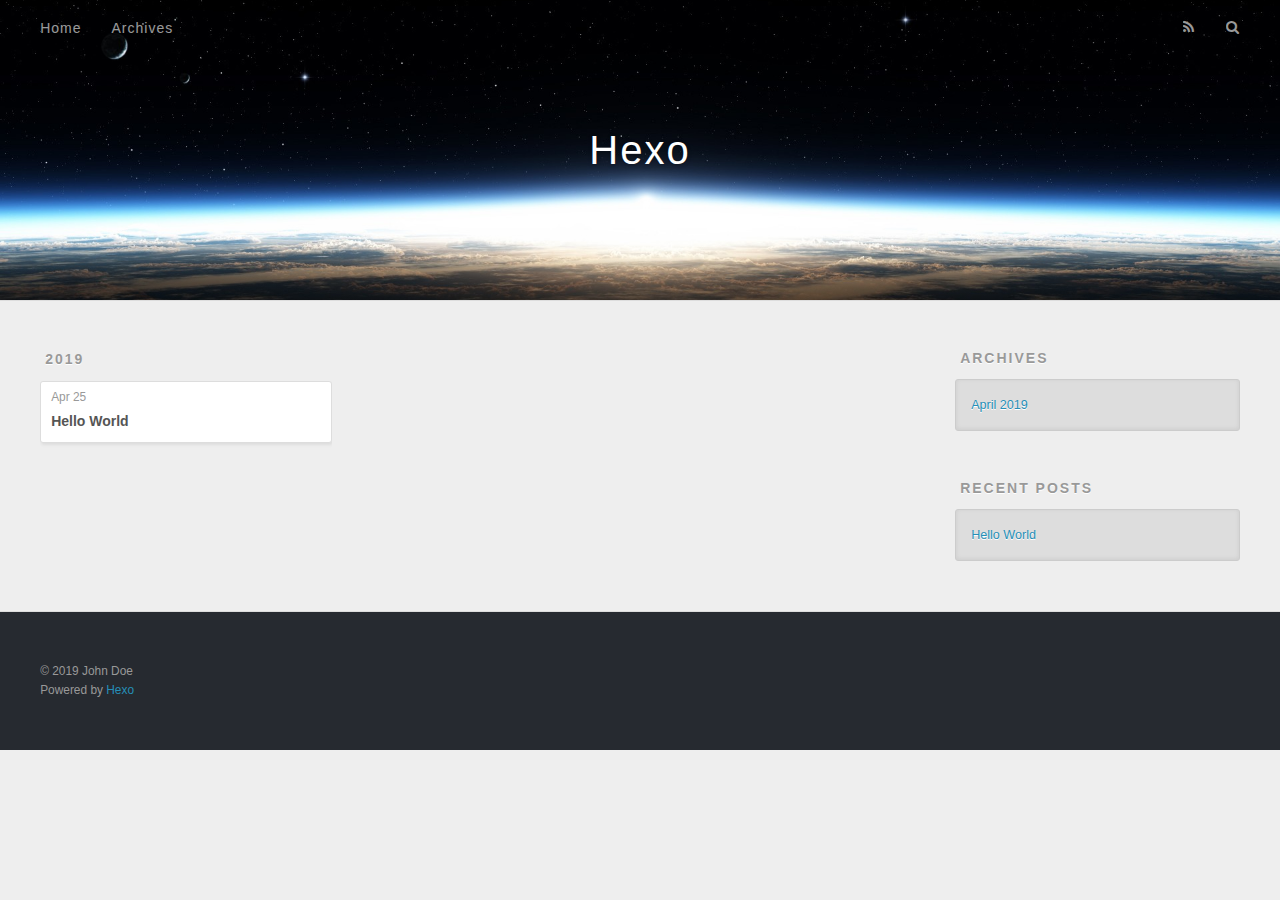
==== archives/index.html @ d9fe5e48 "Site updated: 2019-04-25 14:17:44" ====
<!DOCTYPE html>
<html>
<head><meta name="generator" content="Hexo 3.8.0">
  <meta charset="utf-8">
  

  
  <title>Archives | Hexo</title>
  <meta name="viewport" content="width=device-width, initial-scale=1, maximum-scale=1">
  <meta property="og:type" content="website">
<meta property="og:title" content="Hexo">
<meta property="og:url" content="http://yoursite.com/archives/index.html">
<meta property="og:site_name" content="Hexo">
<meta property="og:locale" content="default">
<meta name="twitter:card" content="summary">
<meta name="twitter:title" content="Hexo">
  
    <link rel="alternate" href="/atom.xml" title="Hexo" type="application/atom+xml">
  
  
    <link rel="icon" href="/favicon.png">
  
  
    <link href="//fonts.googleapis.com/css?family=Source+Code+Pro" rel="stylesheet" type="text/css">
  
  <link rel="stylesheet" href="/css/style.css">
</head>
</html>
<body>
  <div id="container">
    <div id="wrap">
      <header id="header">
  <div id="banner"></div>
  <div id="header-outer" class="outer">
    <div id="header-title" class="inner">
      <h1 id="logo-wrap">
        <a href="/" id="logo">Hexo</a>
      </h1>
      
    </div>
    <div id="header-inner" class="inner">
      <nav id="main-nav">
        <a id="main-nav-toggle" class="nav-icon"></a>
        
          <a class="main-nav-link" href="/">Home</a>
        
          <a class="main-nav-link" href="/archives">Archives</a>
        
      </nav>
      <nav id="sub-nav">
        
          <a id="nav-rss-link" class="nav-icon" href="/atom.xml" title="RSS Feed"></a>
        
        <a id="nav-search-btn" class="nav-icon" title="Search"></a>
      </nav>
      <div id="search-form-wrap">
        <form action="//google.com/search" method="get" accept-charset="UTF-8" class="search-form"><input type="search" name="q" class="search-form-input" placeholder="Search"><button type="submit" class="search-form-submit">&#xF002;</button><input type="hidden" name="sitesearch" value="http://yoursite.com"></form>
      </div>
    </div>
  </div>
</header>
      <div class="outer">
        <section id="main">
  
  
    
    
      
      
      <section class="archives-wrap">
        <div class="archive-year-wrap">
          <a href="/archives/2019" class="archive-year">2019</a>
        </div>
        <div class="archives">
    
    <article class="archive-article archive-type-post">
  <div class="archive-article-inner">
    <header class="archive-article-header">
      <a href="/2019/04/25/hello-world/" class="archive-article-date">
  <time datetime="2019-04-25T06:01:52.554Z" itemprop="datePublished">Apr 25</time>
</a>
      
  
    <h1 itemprop="name">
      <a class="archive-article-title" href="/2019/04/25/hello-world/">Hello World</a>
    </h1>
  

    </header>
  </div>
</article>
  
  
    </div></section>
  


</section>
        
          <aside id="sidebar">
  
    

  
    

  
    
  
    
  <div class="widget-wrap">
    <h3 class="widget-title">Archives</h3>
    <div class="widget">
      <ul class="archive-list"><li class="archive-list-item"><a class="archive-list-link" href="/archives/2019/04/">April 2019</a></li></ul>
    </div>
  </div>


  
    
  <div class="widget-wrap">
    <h3 class="widget-title">Recent Posts</h3>
    <div class="widget">
      <ul>
        
          <li>
            <a href="/2019/04/25/hello-world/">Hello World</a>
          </li>
        
      </ul>
    </div>
  </div>

  
</aside>
        
      </div>
      <footer id="footer">
  
  <div class="outer">
    <div id="footer-info" class="inner">
      &copy; 2019 John Doe<br>
      Powered by <a href="http://hexo.io/" target="_blank">Hexo</a>
    </div>
  </div>
</footer>
    </div>
    <nav id="mobile-nav">
  
    <a href="/" class="mobile-nav-link">Home</a>
  
    <a href="/archives" class="mobile-nav-link">Archives</a>
  
</nav>
    

<script src="//ajax.googleapis.com/ajax/libs/jquery/2.0.3/jquery.min.js"></script>


  <link rel="stylesheet" href="/fancybox/jquery.fancybox.css">
  <script src="/fancybox/jquery.fancybox.pack.js"></script>


<script src="/js/script.js"></script>



  </div>
</body>
</html>
---- css/style.css ----
body {
  width: 100%;
}
body:before,
body:after {
  content: "";
  display: table;
}
body:after {
  clear: both;
}
html,
body,
div,
span,
applet,
object,
iframe,
h1,
h2,
h3,
h4,
h5,
h6,
p,
blockquote,
pre,
a,
abbr,
acronym,
address,
big,
cite,
code,
del,
dfn,
em,
img,
ins,
kbd,
q,
s,
samp,
small,
strike,
strong,
sub,
sup,
tt,
var,
dl,
dt,
dd,
ol,
ul,
li,
fieldset,
form,
label,
legend,
table,
caption,
tbody,
tfoot,
thead,
tr,
th,
td {
  margin: 0;
  padding: 0;
  border: 0;
  outline: 0;
  font-weight: inherit;
  font-style: inherit;
  font-family: inherit;
  font-size: 100%;
  vertical-align: baseline;
}
body {
  line-height: 1;
  color: #000;
  background: #fff;
}
ol,
ul {
  list-style: none;
}
table {
  border-collapse: separate;
  border-spacing: 0;
  vertical-align: middle;
}
caption,
th,
td {
  text-align: left;
  font-weight: normal;
  vertical-align: middle;
}
a img {
  border: none;
}
input,
button {
  margin: 0;
  padding: 0;
}
input::-moz-focus-inner,
button::-moz-focus-inner {
  border: 0;
  padding: 0;
}
@font-face {
  font-family: FontAwesome;
  font-style: normal;
  font-weight: normal;
  src: url("fonts/fontawesome-webfont.eot?v=#4.0.3");
  src: url("fonts/fontawesome-webfont.eot?#iefix&v=#4.0.3") format("embedded-opentype"), url("fonts/fontawesome-webfont.woff?v=#4.0.3") format("woff"), url("fonts/fontawesome-webfont.ttf?v=#4.0.3") format("truetype"), url("fonts/fontawesome-webfont.svg#fontawesomeregular?v=#4.0.3") format("svg");
}
html,
body,
#container {
  height: 100%;
}
body {
  background: #eee;
  font: 14px -apple-system, BlinkMacSystemFont, "Segoe UI", "Roboto", "Oxygen", "Ubuntu", "Cantarell", "Fira Sans", "Droid Sans", "Helvetica Neue", sans-serif;
  -webkit-text-size-adjust: 100%;
}
.outer {
  max-width: 1220px;
  margin: 0 auto;
  padding: 0 20px;
}
.outer:before,
.outer:after {
  content: "";
  display: table;
}
.outer:after {
  clear: both;
}
.inner {
  display: inline;
  float: left;
  width: 98.33333333333333%;
  margin: 0 0.833333333333333%;
}
.left,
.alignleft {
  float: left;
}
.right,
.alignright {
  float: right;
}
.clear {
  clear: both;
}
#container {
  position: relative;
}
.mobile-nav-on {
  overflow: hidden;
}
#wrap {
  height: 100%;
  width: 100%;
  position: absolute;
  top: 0;
  left: 0;
  -webkit-transition: 0.2s ease-out;
  -moz-transition: 0.2s ease-out;
  -ms-transition: 0.2s ease-out;
  transition: 0.2s ease-out;
  z-index: 1;
  background: #eee;
}
.mobile-nav-on #wrap {
  left: 280px;
}
@media screen and (min-width: 768px) {
  #main {
    display: inline;
    float: left;
    width: 73.33333333333333%;
    margin: 0 0.833333333333333%;
  }
}
.article-date,
.article-category-link,
.archive-year,
.widget-title {
  text-decoration: none;
  text-transform: uppercase;
  letter-spacing: 2px;
  color: #999;
  margin-bottom: 1em;
  margin-left: 5px;
  line-height: 1em;
  text-shadow: 0 1px #fff;
  font-weight: bold;
}
.article-inner,
.archive-article-inner {
  background: #fff;
  -webkit-box-shadow: 1px 2px 3px #ddd;
  box-shadow: 1px 2px 3px #ddd;
  border: 1px solid #ddd;
  border-radius: 3px;
}
.article-entry h1,
.widget h1 {
  font-size: 2em;
}
.article-entry h2,
.widget h2 {
  font-size: 1.5em;
}
.article-entry h3,
.widget h3 {
  font-size: 1.3em;
}
.article-entry h4,
.widget h4 {
  font-size: 1.2em;
}
.article-entry h5,
.widget h5 {
  font-size: 1em;
}
.article-entry h6,
.widget h6 {
  font-size: 1em;
  color: #999;
}
.article-entry hr,
.widget hr {
  border: 1px dashed #ddd;
}
.article-entry strong,
.widget strong {
  font-weight: bold;
}
.article-entry em,
.widget em,
.article-entry cite,
.widget cite {
  font-style: italic;
}
.article-entry sup,
.widget sup,
.article-entry sub,
.widget sub {
  font-size: 0.75em;
  line-height: 0;
  position: relative;
  vertical-align: baseline;
}
.article-entry sup,
.widget sup {
  top: -0.5em;
}
.article-entry sub,
.widget sub {
  bottom: -0.2em;
}
.article-entry small,
.widget small {
  font-size: 0.85em;
}
.article-entry acronym,
.widget acronym,
.article-entry abbr,
.widget abbr {
  border-bottom: 1px dotted;
}
.article-entry ul,
.widget ul,
.article-entry ol,
.widget ol,
.article-entry dl,
.widget dl {
  margin: 0 20px;
  line-height: 1.6em;
}
.article-entry ul ul,
.widget ul ul,
.article-entry ol ul,
.widget ol ul,
.article-entry ul ol,
.widget ul ol,
.article-entry ol ol,
.widget ol ol {
  margin-top: 0;
  margin-bottom: 0;
}
.article-entry ul,
.widget ul {
  list-style: disc;
}
.article-entry ol,
.widget ol {
  list-style: decimal;
}
.article-entry dt,
.widget dt {
  font-weight: bold;
}
#header {
  height: 300px;
  position: relative;
  border-bottom: 1px solid #ddd;
}
#header:before,
#header:after {
  content: "";
  position: absolute;
  left: 0;
  right: 0;
  height: 40px;
}
#header:before {
  top: 0;
  background: -webkit-linear-gradient(rgba(0,0,0,0.2), transparent);
  background: -moz-linear-gradient(rgba(0,0,0,0.2), transparent);
  background: -ms-linear-gradient(rgba(0,0,0,0.2), transparent);
  background: linear-gradient(rgba(0,0,0,0.2), transparent);
}
#header:after {
  bottom: 0;
  background: -webkit-linear-gradient(transparent, rgba(0,0,0,0.2));
  background: -moz-linear-gradient(transparent, rgba(0,0,0,0.2));
  background: -ms-linear-gradient(transparent, rgba(0,0,0,0.2));
  background: linear-gradient(transparent, rgba(0,0,0,0.2));
}
#header-outer {
  height: 100%;
  position: relative;
}
#header-inner {
  position: relative;
  overflow: hidden;
}
#banner {
  position: absolute;
  top: 0;
  left: 0;
  width: 100%;
  height: 100%;
  background: url("images/banner.jpg") center #000;
  -webkit-background-size: cover;
  -moz-background-size: cover;
  background-size: cover;
  z-index: -1;
}
#header-title {
  text-align: center;
  height: 40px;
  position: absolute;
  top: 50%;
  left: 0;
  margin-top: -20px;
}
#logo,
#subtitle {
  text-decoration: none;
  color: #fff;
  font-weight: 300;
  text-shadow: 0 1px 4px rgba(0,0,0,0.3);
}
#logo {
  font-size: 40px;
  line-height: 40px;
  letter-spacing: 2px;
}
#subtitle {
  font-size: 16px;
  line-height: 16px;
  letter-spacing: 1px;
}
#subtitle-wrap {
  margin-top: 16px;
}
#main-nav {
  float: left;
  margin-left: -15px;
}
.nav-icon,
.main-nav-link {
  float: left;
  color: #fff;
  opacity: 0.6;
  text-decoration: none;
  text-shadow: 0 1px rgba(0,0,0,0.2);
  -webkit-transition: opacity 0.2s;
  -moz-transition: opacity 0.2s;
  -ms-transition: opacity 0.2s;
  transition: opacity 0.2s;
  display: block;
  padding: 20px 15px;
}
.nav-icon:hover,
.main-nav-link:hover {
  opacity: 1;
}
.nav-icon {
  font-family: FontAwesome;
  text-align: center;
  font-size: 14px;
  width: 14px;
  height: 14px;
  padding: 20px 15px;
  position: relative;
  cursor: pointer;
}
.main-nav-link {
  font-weight: 300;
  letter-spacing: 1px;
}
@media screen and (max-width: 479px) {
  .main-nav-link {
    display: none;
  }
}
#main-nav-toggle {
  display: none;
}
#main-nav-toggle:before {
  content: "\f0c9";
}
@media screen and (max-width: 479px) {
  #main-nav-toggle {
    display: block;
  }
}
#sub-nav {
  float: right;
  margin-right: -15px;
}
#nav-rss-link:before {
  content: "\f09e";
}
#nav-search-btn:before {
  content: "\f002";
}
#search-form-wrap {
  position: absolute;
  top: 15px;
  width: 150px;
  height: 30px;
  right: -150px;
  opacity: 0;
  -webkit-transition: 0.2s ease-out;
  -moz-transition: 0.2s ease-out;
  -ms-transition: 0.2s ease-out;
  transition: 0.2s ease-out;
}
#search-form-wrap.on {
  opacity: 1;
  right: 0;
}
@media screen and (max-width: 479px) {
  #search-form-wrap {
    width: 100%;
    right: -100%;
  }
}
.search-form {
  position: absolute;
  top: 0;
  left: 0;
  right: 0;
  background: #fff;
  padding: 5px 15px;
  border-radius: 15px;
  -webkit-box-shadow: 0 0 10px rgba(0,0,0,0.3);
  box-shadow: 0 0 10px rgba(0,0,0,0.3);
}
.search-form-input {
  border: none;
  background: none;
  color: #555;
  width: 100%;
  font: 13px -apple-system, BlinkMacSystemFont, "Segoe UI", "Roboto", "Oxygen", "Ubuntu", "Cantarell", "Fira Sans", "Droid Sans", "Helvetica Neue", sans-serif;
  outline: none;
}
.search-form-input::-webkit-search-results-decoration,
.search-form-input::-webkit-search-cancel-button {
  -webkit-appearance: none;
}
.search-form-submit {
  position: absolute;
  top: 50%;
  right: 10px;
  margin-top: -7px;
  font: 13px FontAwesome;
  border: none;
  background: none;
  color: #bbb;
  cursor: pointer;
}
.search-form-submit:hover,
.search-form-submit:focus {
  color: #777;
}
.article {
  margin: 50px 0;
}
.article-inner {
  overflow: hidden;
}
.article-meta:before,
.article-meta:after {
  content: "";
  display: table;
}
.article-meta:after {
  clear: both;
}
.article-date {
  float: left;
}
.article-category {
  float: left;
  line-height: 1em;
  color: #ccc;
  text-shadow: 0 1px #fff;
  margin-left: 8px;
}
.article-category:before {
  content: "\2022";
}
.article-category-link {
  margin: 0 12px 1em;
}
.article-header {
  padding: 20px 20px 0;
}
.article-title {
  text-decoration: none;
  font-size: 2em;
  font-weight: bold;
  color: #555;
  line-height: 1.1em;
  -webkit-transition: color 0.2s;
  -moz-transition: color 0.2s;
  -ms-transition: color 0.2s;
  transition: color 0.2s;
}
a.article-title:hover {
  color: #258fb8;
}
.article-entry {
  color: #555;
  padding: 0 20px;
}
.article-entry:before,
.article-entry:after {
  content: "";
  display: table;
}
.article-entry:after {
  clear: both;
}
.article-entry p,
.article-entry table {
  line-height: 1.6em;
  margin: 1.6em 0;
}
.article-entry h1,
.article-entry h2,
.article-entry h3,
.article-entry h4,
.article-entry h5,
.article-entry h6 {
  font-weight: bold;
}
.article-entry h1,
.article-entry h2,
.article-entry h3,
.article-entry h4,
.article-entry h5,
.article-entry h6 {
  line-height: 1.1em;
  margin: 1.1em 0;
}
.article-entry a {
  color: #258fb8;
  text-decoration: none;
}
.article-entry a:hover {
  text-decoration: underline;
}
.article-entry ul,
.article-entry ol,
.article-entry dl {
  margin-top: 1.6em;
  margin-bottom: 1.6em;
}
.article-entry img,
.article-entry video {
  max-width: 100%;
  height: auto;
  display: block;
  margin: auto;
}
.article-entry iframe {
  border: none;
}
.article-entry table {
  width: 100%;
  border-collapse: collapse;
  border-spacing: 0;
}
.article-entry th {
  font-weight: bold;
  border-bottom: 3px solid #ddd;
  padding-bottom: 0.5em;
}
.article-entry td {
  border-bottom: 1px solid #ddd;
  padding: 10px 0;
}
.article-entry blockquote {
  font-family: Georgia, "Times New Roman", serif;
  font-size: 1.4em;
  margin: 1.6em 20px;
  text-align: center;
}
.article-entry blockquote footer {
  font-size: 14px;
  margin: 1.6em 0;
  font-family: -apple-system, BlinkMacSystemFont, "Segoe UI", "Roboto", "Oxygen", "Ubuntu", "Cantarell", "Fira Sans", "Droid Sans", "Helvetica Neue", sans-serif;
}
.article-entry blockquote footer cite:before {
  content: "—";
  padding: 0 0.5em;
}
.article-entry .pullquote {
  text-align: left;
  width: 45%;
  margin: 0;
}
.article-entry .pullquote.left {
  margin-left: 0.5em;
  margin-right: 1em;
}
.article-entry .pullquote.right {
  margin-right: 0.5em;
  margin-left: 1em;
}
.article-entry .caption {
  color: #999;
  display: block;
  font-size: 0.9em;
  margin-top: 0.5em;
  position: relative;
  text-align: center;
}
.article-entry .video-container {
  position: relative;
  padding-top: 56.25%;
  height: 0;
  overflow: hidden;
}
.article-entry .video-container iframe,
.article-entry .video-container object,
.article-entry .video-container embed {
  position: absolute;
  top: 0;
  left: 0;
  width: 100%;
  height: 100%;
  margin-top: 0;
}
.article-more-link a {
  display: inline-block;
  line-height: 1em;
  padding: 6px 15px;
  border-radius: 15px;
  background: #eee;
  color: #999;
  text-shadow: 0 1px #fff;
  text-decoration: none;
}
.article-more-link a:hover {
  background: #258fb8;
  color: #fff;
  text-decoration: none;
  text-shadow: 0 1px #1e7293;
}
.article-footer {
  font-size: 0.85em;
  line-height: 1.6em;
  border-top: 1px solid #ddd;
  padding-top: 1.6em;
  margin: 0 20px 20px;
}
.article-footer:before,
.article-footer:after {
  content: "";
  display: table;
}
.article-footer:after {
  clear: both;
}
.article-footer a {
  color: #999;
  text-decoration: none;
}
.article-footer a:hover {
  color: #555;
}
.article-tag-list-item {
  float: left;
  margin-right: 10px;
}
.article-tag-list-link:before {
  content: "#";
}
.article-comment-link {
  float: right;
}
.article-comment-link:before {
  content: "\f075";
  font-family: FontAwesome;
  padding-right: 8px;
}
.article-share-link {
  cursor: pointer;
  float: right;
  margin-left: 20px;
}
.article-share-link:before {
  content: "\f064";
  font-family: FontAwesome;
  padding-right: 6px;
}
#article-nav {
  position: relative;
}
#article-nav:before,
#article-nav:after {
  content: "";
  display: table;
}
#article-nav:after {
  clear: both;
}
@media screen and (min-width: 768px) {
  #article-nav {
    margin: 50px 0;
  }
  #article-nav:before {
    width: 8px;
    height: 8px;
    position: absolute;
    top: 50%;
    left: 50%;
    margin-top: -4px;
    margin-left: -4px;
    content: "";
    border-radius: 50%;
    background: #ddd;
    -webkit-box-shadow: 0 1px 2px #fff;
    box-shadow: 0 1px 2px #fff;
  }
}
.article-nav-link-wrap {
  text-decoration: none;
  text-shadow: 0 1px #fff;
  color: #999;
  -webkit-box-sizing: border-box;
  -moz-box-sizing: border-box;
  box-sizing: border-box;
  margin-top: 50px;
  text-align: center;
  display: block;
}
.article-nav-link-wrap:hover {
  color: #555;
}
@media screen and (min-width: 768px) {
  .article-nav-link-wrap {
    width: 50%;
    margin-top: 0;
  }
}
@media screen and (min-width: 768px) {
  #article-nav-newer {
    float: left;
    text-align: right;
    padding-right: 20px;
  }
}
@media screen and (min-width: 768px) {
  #article-nav-older {
    float: right;
    text-align: left;
    padding-left: 20px;
  }
}
.article-nav-caption {
  text-transform: uppercase;
  letter-spacing: 2px;
  color: #ddd;
  line-height: 1em;
  font-weight: bold;
}
#article-nav-newer .article-nav-caption {
  margin-right: -2px;
}
.article-nav-title {
  font-size: 0.85em;
  line-height: 1.6em;
  margin-top: 0.5em;
}
.article-share-box {
  position: absolute;
  display: none;
  background: #fff;
  -webkit-box-shadow: 1px 2px 10px rgba(0,0,0,0.2);
  box-shadow: 1px 2px 10px rgba(0,0,0,0.2);
  border-radius: 3px;
  margin-left: -145px;
  overflow: hidden;
  z-index: 1;
}
.article-share-box.on {
  display: block;
}
.article-share-input {
  width: 100%;
  background: none;
  -webkit-box-sizing: border-box;
  -moz-box-sizing: border-box;
  box-sizing: border-box;
  font: 14px -apple-system, BlinkMacSystemFont, "Segoe UI", "Roboto", "Oxygen", "Ubuntu", "Cantarell", "Fira Sans", "Droid Sans", "Helvetica Neue", sans-serif;
  padding: 0 15px;
  color: #555;
  outline: none;
  border: 1px solid #ddd;
  border-radius: 3px 3px 0 0;
  height: 36px;
  line-height: 36px;
}
.article-share-links {
  background: #eee;
}
.article-share-links:before,
.article-share-links:after {
  content: "";
  display: table;
}
.article-share-links:after {
  clear: both;
}
.article-share-twitter,
.article-share-facebook,
.article-share-pinterest,
.article-share-google {
  width: 50px;
  height: 36px;
  display: block;
  float: left;
  position: relative;
  color: #999;
  text-shadow: 0 1px #fff;
}
.article-share-twitter:before,
.article-share-facebook:before,
.article-share-pinterest:before,
.article-share-google:before {
  font-size: 20px;
  font-family: FontAwesome;
  width: 20px;
  height: 20px;
  position: absolute;
  top: 50%;
  left: 50%;
  margin-top: -10px;
  margin-left: -10px;
  text-align: center;
}
.article-share-twitter:hover,
.article-share-facebook:hover,
.article-share-pinterest:hover,
.article-share-google:hover {
  color: #fff;
}
.article-share-twitter:before {
  content: "\f099";
}
.article-share-twitter:hover {
  background: #00aced;
  text-shadow: 0 1px #008abe;
}
.article-share-facebook:before {
  content: "\f09a";
}
.article-share-facebook:hover {
  background: #3b5998;
  text-shadow: 0 1px #2f477a;
}
.article-share-pinterest:before {
  content: "\f0d2";
}
.article-share-pinterest:hover {
  background: #cb2027;
  text-shadow: 0 1px #a21a1f;
}
.article-share-google:before {
  content: "\f0d5";
}
.article-share-google:hover {
  background: #dd4b39;
  text-shadow: 0 1px #be3221;
}
.article-gallery {
  background: #000;
  position: relative;
}
.article-gallery-photos {
  position: relative;
  overflow: hidden;
}
.article-gallery-img {
  display: none;
  max-width: 100%;
}
.article-gallery-img:first-child {
  display: block;
}
.article-gallery-img.loaded {
  position: absolute;
  display: block;
}
.article-gallery-img img {
  display: block;
  max-width: 100%;
  margin: 0 auto;
}
#comments {
  background: #fff;
  -webkit-box-shadow: 1px 2px 3px #ddd;
  box-shadow: 1px 2px 3px #ddd;
  padding: 20px;
  border: 1px solid #ddd;
  border-radius: 3px;
  margin: 50px 0;
}
#comments a {
  color: #258fb8;
}
.archives-wrap {
  margin: 50px 0;
}
.archives:before,
.archives:after {
  content: "";
  display: table;
}
.archives:after {
  clear: both;
}
.archive-year-wrap {
  margin-bottom: 1em;
}
.archives {
  -webkit-column-gap: 10px;
  -moz-column-gap: 10px;
  column-gap: 10px;
}
@media screen and (min-width: 480px) and (max-width: 767px) {
  .archives {
    -webkit-column-count: 2;
    -moz-column-count: 2;
    column-count: 2;
  }
}
@media screen and (min-width: 768px) {
  .archives {
    -webkit-column-count: 3;
    -moz-column-count: 3;
    column-count: 3;
  }
}
.archive-article {
  -webkit-column-break-inside: avoid;
  page-break-inside: avoid;
  overflow: hidden;
  break-inside: avoid-column;
}
.archive-article-inner {
  padding: 10px;
  margin-bottom: 15px;
}
.archive-article-title {
  text-decoration: none;
  font-weight: bold;
  color: #555;
  -webkit-transition: color 0.2s;
  -moz-transition: color 0.2s;
  -ms-transition: color 0.2s;
  transition: color 0.2s;
  line-height: 1.6em;
}
.archive-article-title:hover {
  color: #258fb8;
}
.archive-article-footer {
  margin-top: 1em;
}
.archive-article-date {
  color: #999;
  text-decoration: none;
  font-size: 0.85em;
  line-height: 1em;
  margin-bottom: 0.5em;
  display: block;
}
#page-nav {
  margin: 50px auto;
  background: #fff;
  -webkit-box-shadow: 1px 2px 3px #ddd;
  box-shadow: 1px 2px 3px #ddd;
  border: 1px solid #ddd;
  border-radius: 3px;
  text-align: center;
  color: #999;
  overflow: hidden;
}
#page-nav:before,
#page-nav:after {
  content: "";
  display: table;
}
#page-nav:after {
  clear: both;
}
#page-nav a,
#page-nav span {
  padding: 10px 20px;
  line-height: 1;
  height: 2ex;
}
#page-nav a {
  color: #999;
  text-decoration: none;
}
#page-nav a:hover {
  background: #999;
  color: #fff;
}
#page-nav .prev {
  float: left;
}
#page-nav .next {
  float: right;
}
#page-nav .page-number {
  display: inline-block;
}
@media screen and (max-width: 479px) {
  #page-nav .page-number {
    display: none;
  }
}
#page-nav .current {
  color: #555;
  font-weight: bold;
}
#page-nav .space {
  color: #ddd;
}
#footer {
  background: #262a30;
  padding: 50px 0;
  border-top: 1px solid #ddd;
  color: #999;
}
#footer a {
  color: #258fb8;
  text-decoration: none;
}
#footer a:hover {
  text-decoration: underline;
}
#footer-info {
  line-height: 1.6em;
  font-size: 0.85em;
}
.article-entry pre,
.article-entry .highlight {
  background: #2d2d2d;
  margin: 0 -20px;
  padding: 15px 20px;
  border-style: solid;
  border-color: #ddd;
  border-width: 1px 0;
  overflow: auto;
  color: #ccc;
  line-height: 22.400000000000002px;
}
.article-entry .highlight .gutter pre,
.article-entry .gist .gist-file .gist-data .line-numbers {
  color: #666;
  font-size: 0.85em;
}
.article-entry pre,
.article-entry code {
  font-family: "Source Code Pro", Consolas, Monaco, Menlo, Consolas, monospace;
}
.article-entry code {
  background: #eee;
  text-shadow: 0 1px #fff;
  padding: 0 0.3em;
}
.article-entry pre code {
  background: none;
  text-shadow: none;
  padding: 0;
}
.article-entry .highlight pre {
  border: none;
  margin: 0;
  padding: 0;
}
.article-entry .highlight table {
  margin: 0;
  width: auto;
}
.article-entry .highlight td {
  border: none;
  padding: 0;
}
.article-entry .highlight figcaption {
  font-size: 0.85em;
  color: #999;
  line-height: 1em;
  margin-bottom: 1em;
}
.article-entry .highlight figcaption:before,
.article-entry .highlight figcaption:after {
  content: "";
  display: table;
}
.article-entry .highlight figcaption:after {
  clear: both;
}
.article-entry .highlight figcaption a {
  float: right;
}
.article-entry .highlight .gutter pre {
  text-align: right;
  padding-right: 20px;
}
.article-entry .highlight .line {
  height: 22.400000000000002px;
}
.article-entry .highlight .line.marked {
  background: #515151;
}
.article-entry .gist {
  margin: 0 -20px;
  border-style: solid;
  border-color: #ddd;
  border-width: 1px 0;
  background: #2d2d2d;
  padding: 15px 20px 15px 0;
}
.article-entry .gist .gist-file {
  border: none;
  font-family: "Source Code Pro", Consolas, Monaco, Menlo, Consolas, monospace;
  margin: 0;
}
.article-entry .gist .gist-file .gist-data {
  background: none;
  border: none;
}
.article-entry .gist .gist-file .gist-data .line-numbers {
  background: none;
  border: none;
  padding: 0 20px 0 0;
}
.article-entry .gist .gist-file .gist-data .line-data {
  padding: 0 !important;
}
.article-entry .gist .gist-file .highlight {
  margin: 0;
  padding: 0;
  border: none;
}
.article-entry .gist .gist-file .gist-meta {
  background: #2d2d2d;
  color: #999;
  font: 0.85em -apple-system, BlinkMacSystemFont, "Segoe UI", "Roboto", "Oxygen", "Ubuntu", "Cantarell", "Fira Sans", "Droid Sans", "Helvetica Neue", sans-serif;
  text-shadow: 0 0;
  padding: 0;
  margin-top: 1em;
  margin-left: 20px;
}
.article-entry .gist .gist-file .gist-meta a {
  color: #258fb8;
  font-weight: normal;
}
.article-entry .gist .gist-file .gist-meta a:hover {
  text-decoration: underline;
}
pre .comment,
pre .title {
  color: #999;
}
pre .variable,
pre .attribute,
pre .tag,
pre .regexp,
pre .ruby .constant,
pre .xml .tag .title,
pre .xml .pi,
pre .xml .doctype,
pre .html .doctype,
pre .css .id,
pre .css .class,
pre .css .pseudo {
  color: #f2777a;
}
pre .number,
pre .preprocessor,
pre .built_in,
pre .literal,
pre .params,
pre .constant {
  color: #f99157;
}
pre .class,
pre .ruby .class .title,
pre .css .rules .attribute {
  color: #9c9;
}
pre .string,
pre .value,
pre .inheritance,
pre .header,
pre .ruby .symbol,
pre .xml .cdata {
  color: #9c9;
}
pre .css .hexcolor {
  color: #6cc;
}
pre .function,
pre .python .decorator,
pre .python .title,
pre .ruby .function .title,
pre .ruby .title .keyword,
pre .perl .sub,
pre .javascript .title,
pre .coffeescript .title {
  color: #69c;
}
pre .keyword,
pre .javascript .function {
  color: #c9c;
}
@media screen and (max-width: 479px) {
  #mobile-nav {
    position: absolute;
    top: 0;
    left: 0;
    width: 280px;
    height: 100%;
    background: #191919;
    border-right: 1px solid #fff;
  }
}
@media screen and (max-width: 479px) {
  .mobile-nav-link {
    display: block;
    color: #999;
    text-decoration: none;
    padding: 15px 20px;
    font-weight: bold;
  }
  .mobile-nav-link:hover {
    color: #fff;
  }
}
@media screen and (min-width: 768px) {
  #sidebar {
    display: inline;
    float: left;
    width: 23.333333333333332%;
    margin: 0 0.833333333333333%;
  }
}
.widget-wrap {
  margin: 50px 0;
}
.widget {
  color: #777;
  text-shadow: 0 1px #fff;
  background: #ddd;
  -webkit-box-shadow: 0 -1px 4px #ccc inset;
  box-shadow: 0 -1px 4px #ccc inset;
  border: 1px solid #ccc;
  padding: 15px;
  border-radius: 3px;
}
.widget a {
  color: #258fb8;
  text-decoration: none;
}
.widget a:hover {
  text-decoration: underline;
}
.widget ul ul,
.widget ol ul,
.widget dl ul,
.widget ul ol,
.widget ol ol,
.widget dl ol,
.widget ul dl,
.widget ol dl,
.widget dl dl {
  margin-left: 15px;
  list-style: disc;
}
.widget {
  line-height: 1.6em;
  word-wrap: break-word;
  font-size: 0.9em;
}
.widget ul,
.widget ol {
  list-style: none;
  margin: 0;
}
.widget ul ul,
.widget ol ul,
.widget ul ol,
.widget ol ol {
  margin: 0 20px;
}
.widget ul ul,
.widget ol ul {
  list-style: disc;
}
.widget ul ol,
.widget ol ol {
  list-style: decimal;
}
.category-list-count,
.tag-list-count,
.archive-list-count {
  padding-left: 5px;
  color: #999;
  font-size: 0.85em;
}
.category-list-count:before,
.tag-list-count:before,
.archive-list-count:before {
  content: "(";
}
.category-list-count:after,
.tag-list-count:after,
.archive-list-count:after {
  content: ")";
}
.tagcloud a {
  margin-right: 5px;
  display: inline-block;
}
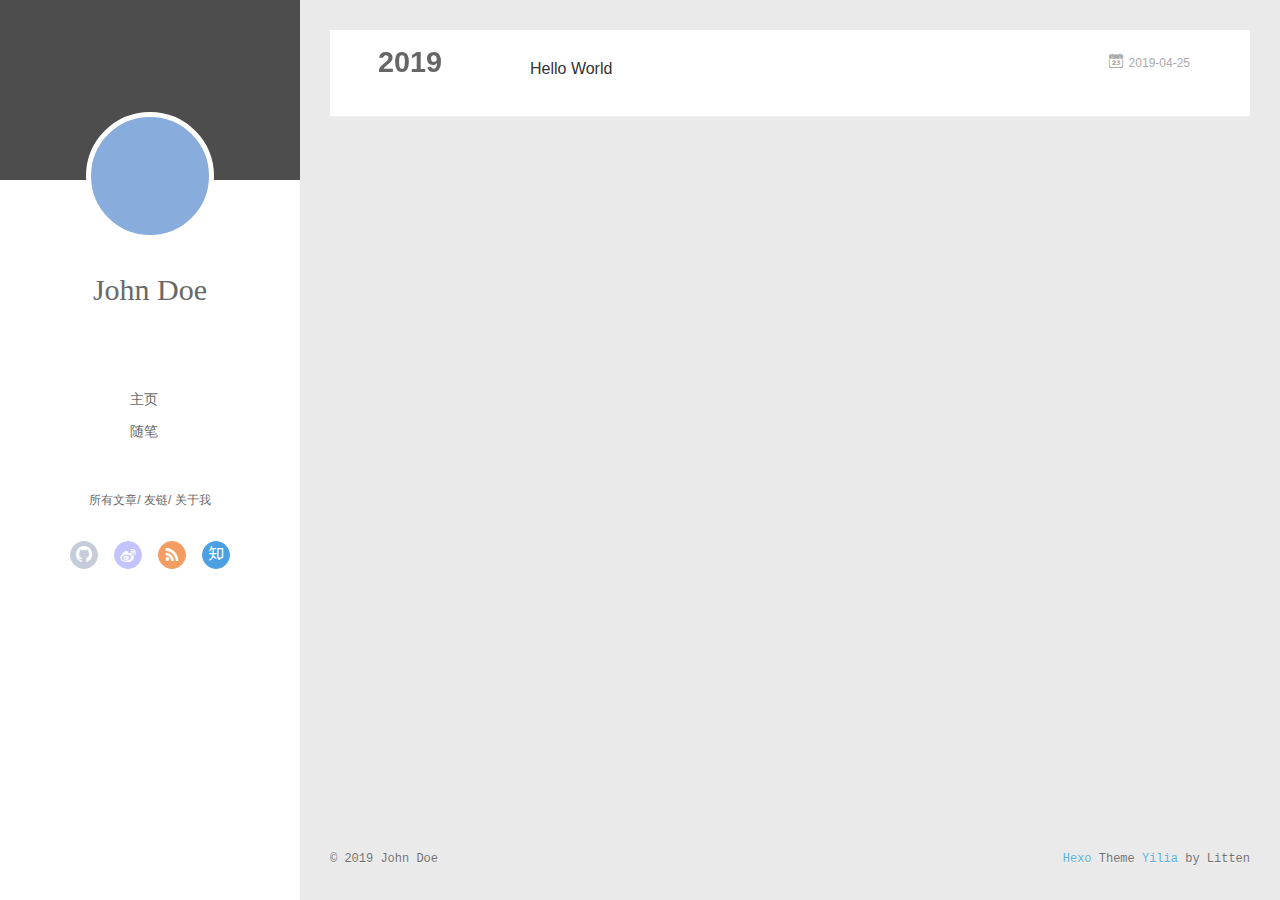
==== commit 86661633: "Site updated: 2019-04-25 14:49:35" ====
--- a/archives/index.html
+++ b/archives/index.html
@@ -3,8 +3,9 @@
 <head><meta name="generator" content="Hexo 3.8.0">
   <meta charset="utf-8">
   
-
-  
+  <meta name="renderer" content="webkit">
+  <meta http-equiv="X-UA-Compatible" content="IE=edge">
+  <link rel="dns-prefetch" href="http://yoursite.com">
   <title>Archives | Hexo</title>
   <meta name="viewport" content="width=device-width, initial-scale=1, maximum-scale=1">
   <meta property="og:type" content="website">
@@ -15,52 +16,141 @@
 <meta name="twitter:card" content="summary">
 <meta name="twitter:title" content="Hexo">
   
-    <link rel="alternate" href="/atom.xml" title="Hexo" type="application/atom+xml">
+    <link rel="alternative" href="/atom.xml" title="Hexo" type="application/atom+xml">
   
   
     <link rel="icon" href="/favicon.png">
   
-  
-    <link href="//fonts.googleapis.com/css?family=Source+Code+Pro" rel="stylesheet" type="text/css">
-  
-  <link rel="stylesheet" href="/css/style.css">
+  <link rel="stylesheet" type="text/css" href="/./main.0cf68a.css">
+  <style type="text/css">
+  
+    #container.show {
+      background: linear-gradient(200deg,#a0cfe4,#e8c37e);
+    }
+  </style>
+  
+
+  
+
 </head>
 </html>
 <body>
-  <div id="container">
-    <div id="wrap">
-      <header id="header">
-  <div id="banner"></div>
-  <div id="header-outer" class="outer">
-    <div id="header-title" class="inner">
-      <h1 id="logo-wrap">
-        <a href="/" id="logo">Hexo</a>
-      </h1>
-      
+  <div id="container" q-class="show:isCtnShow">
+    <canvas id="anm-canvas" class="anm-canvas"></canvas>
+    <div class="left-col" q-class="show:isShow">
+      
+<div class="overlay" style="background: #4d4d4d"></div>
+<div class="intrude-less">
+	<header id="header" class="inner">
+		<a href="/" class="profilepic">
+			<img src class="js-avatar">
+		</a>
+		<hgroup>
+		  <h1 class="header-author"><a href="/">John Doe</a></h1>
+		</hgroup>
+		
+
+		<nav class="header-menu">
+			<ul>
+			
+				<li><a href="/">主页</a></li>
+	        
+				<li><a href="/tags/随笔/">随笔</a></li>
+	        
+			</ul>
+		</nav>
+		<nav class="header-smart-menu">
+    		
+    			
+    			<a q-on="click: openSlider(e, 'innerArchive')" href="javascript:void(0)">所有文章</a>
+    			
+            
+    			
+    			<a q-on="click: openSlider(e, 'friends')" href="javascript:void(0)">友链</a>
+    			
+            
+    			
+    			<a q-on="click: openSlider(e, 'aboutme')" href="javascript:void(0)">关于我</a>
+    			
+            
+		</nav>
+		<nav class="header-nav">
+			<div class="social">
+				
+					<a class="github" target="_blank" href="#" title="github"><i class="icon-github"></i></a>
+		        
+					<a class="weibo" target="_blank" href="#" title="weibo"><i class="icon-weibo"></i></a>
+		        
+					<a class="rss" target="_blank" href="#" title="rss"><i class="icon-rss"></i></a>
+		        
+					<a class="zhihu" target="_blank" href="#" title="zhihu"><i class="icon-zhihu"></i></a>
+		        
+			</div>
+		</nav>
+	</header>		
+</div>
+
     </div>
-    <div id="header-inner" class="inner">
-      <nav id="main-nav">
-        <a id="main-nav-toggle" class="nav-icon"></a>
-        
-          <a class="main-nav-link" href="/">Home</a>
-        
-          <a class="main-nav-link" href="/archives">Archives</a>
-        
-      </nav>
-      <nav id="sub-nav">
-        
-          <a id="nav-rss-link" class="nav-icon" href="/atom.xml" title="RSS Feed"></a>
-        
-        <a id="nav-search-btn" class="nav-icon" title="Search"></a>
-      </nav>
-      <div id="search-form-wrap">
-        <form action="//google.com/search" method="get" accept-charset="UTF-8" class="search-form"><input type="search" name="q" class="search-form-input" placeholder="Search"><button type="submit" class="search-form-submit">&#xF002;</button><input type="hidden" name="sitesearch" value="http://yoursite.com"></form>
-      </div>
-    </div>
-  </div>
-</header>
-      <div class="outer">
-        <section id="main">
+    <div class="mid-col" q-class="show:isShow,hide:isShow|isFalse">
+      
+<nav id="mobile-nav">
+  	<div class="overlay js-overlay" style="background: #4d4d4d"></div>
+	<div class="btnctn js-mobile-btnctn">
+  		<div class="slider-trigger list" q-on="click: openSlider(e)"><i class="icon icon-sort"></i></div>
+	</div>
+	<div class="intrude-less">
+		<header id="header" class="inner">
+			<div class="profilepic">
+				<img src class="js-avatar">
+			</div>
+			<hgroup>
+			  <h1 class="header-author js-header-author">John Doe</h1>
+			</hgroup>
+			
+			
+			
+				
+			
+				
+			
+			
+			
+			<nav class="header-nav">
+				<div class="social">
+					
+						<a class="github" target="_blank" href="#" title="github"><i class="icon-github"></i></a>
+			        
+						<a class="weibo" target="_blank" href="#" title="weibo"><i class="icon-weibo"></i></a>
+			        
+						<a class="rss" target="_blank" href="#" title="rss"><i class="icon-rss"></i></a>
+			        
+						<a class="zhihu" target="_blank" href="#" title="zhihu"><i class="icon-zhihu"></i></a>
+			        
+				</div>
+			</nav>
+
+			<nav class="header-menu js-header-menu">
+				<ul style="width: 50%">
+				
+				
+					<li style="width: 50%"><a href="/">主页</a></li>
+		        
+					<li style="width: 50%"><a href="/tags/随笔/">随笔</a></li>
+		        
+				</ul>
+			</nav>
+		</header>				
+	</div>
+	<div class="mobile-mask" style="display:none" q-show="isShow"></div>
+</nav>
+
+      <div id="wrapper" class="body-wrap">
+        <div class="menu-l">
+          <div class="canvas-wrap">
+            <canvas data-colors="#eaeaea" data-sectionHeight="100" data-contentId="js-content" id="myCanvas1" class="anm-canvas"></canvas>
+          </div>
+          <div id="js-content" class="content-ll">
+            
   
   
     
@@ -76,16 +166,24 @@
     <article class="archive-article archive-type-post">
   <div class="archive-article-inner">
     <header class="archive-article-header">
-      <a href="/2019/04/25/hello-world/" class="archive-article-date">
-  <time datetime="2019-04-25T06:01:52.554Z" itemprop="datePublished">Apr 25</time>
+      	<div class="article-meta">
+	      	<a href="/2019/04/25/hello-world/" class="archive-article-date">
+  	<time datetime="2019-04-25T06:01:52.554Z" itemprop="datePublished"><i class="icon-calendar icon"></i>2019-04-25</time>
 </a>
-      
+        </div>
+    	 
   
     <h1 itemprop="name">
       <a class="archive-article-title" href="/2019/04/25/hello-world/">Hello World</a>
     </h1>
   
 
+        <div class="article-info info-on-right">
+          
+          
+
+        </div>
+        <div class="clearfix"></div>
     </header>
   </div>
 </article>
@@ -94,77 +192,252 @@
     </div></section>
   
 
-
-</section>
-        
-          <aside id="sidebar">
-  
-    
-
-  
-    
-
-  
-    
-  
-    
-  <div class="widget-wrap">
-    <h3 class="widget-title">Archives</h3>
-    <div class="widget">
-      <ul class="archive-list"><li class="archive-list-item"><a class="archive-list-link" href="/archives/2019/04/">April 2019</a></li></ul>
-    </div>
-  </div>
-
-
-  
-    
-  <div class="widget-wrap">
-    <h3 class="widget-title">Recent Posts</h3>
-    <div class="widget">
-      <ul>
-        
-          <li>
-            <a href="/2019/04/25/hello-world/">Hello World</a>
-          </li>
-        
-      </ul>
-    </div>
-  </div>
-
-  
-</aside>
-        
+    
+
+
+          </div>
+        </div>
       </div>
       <footer id="footer">
-  
   <div class="outer">
-    <div id="footer-info" class="inner">
-      &copy; 2019 John Doe<br>
-      Powered by <a href="http://hexo.io/" target="_blank">Hexo</a>
+    <div id="footer-info">
+    	<div class="footer-left">
+    		&copy; 2019 John Doe
+    	</div>
+      	<div class="footer-right">
+      		<a href="http://hexo.io/" target="_blank">Hexo</a>  Theme <a href="https://github.com/litten/hexo-theme-yilia" target="_blank">Yilia</a> by Litten
+      	</div>
     </div>
   </div>
 </footer>
     </div>
-    <nav id="mobile-nav">
-  
-    <a href="/" class="mobile-nav-link">Home</a>
-  
-    <a href="/archives" class="mobile-nav-link">Archives</a>
-  
-</nav>
-    
-
-<script src="//ajax.googleapis.com/ajax/libs/jquery/2.0.3/jquery.min.js"></script>
-
-
-  <link rel="stylesheet" href="/fancybox/jquery.fancybox.css">
-  <script src="/fancybox/jquery.fancybox.pack.js"></script>
-
-
-<script src="/js/script.js"></script>
-
-
-
+    <script>
+	var yiliaConfig = {
+		mathjax: false,
+		isHome: false,
+		isPost: false,
+		isArchive: true,
+		isTag: false,
+		isCategory: false,
+		open_in_new: false,
+		toc_hide_index: true,
+		root: "/",
+		innerArchive: true,
+		showTags: false
+	}
+</script>
+
+<script>!function(t){function n(e){if(r[e])return r[e].exports;var i=r[e]={exports:{},id:e,loaded:!1};return t[e].call(i.exports,i,i.exports,n),i.loaded=!0,i.exports}var r={};n.m=t,n.c=r,n.p="./",n(0)}([function(t,n,r){r(195),t.exports=r(191)},function(t,n,r){var e=r(3),i=r(52),o=r(27),u=r(28),c=r(53),f="prototype",a=function(t,n,r){var s,l,h,v,p=t&a.F,d=t&a.G,y=t&a.S,g=t&a.P,b=t&a.B,m=d?e:y?e[n]||(e[n]={}):(e[n]||{})[f],x=d?i:i[n]||(i[n]={}),w=x[f]||(x[f]={});d&&(r=n);for(s in r)l=!p&&m&&void 0!==m[s],h=(l?m:r)[s],v=b&&l?c(h,e):g&&"function"==typeof h?c(Function.call,h):h,m&&u(m,s,h,t&a.U),x[s]!=h&&o(x,s,v),g&&w[s]!=h&&(w[s]=h)};e.core=i,a.F=1,a.G=2,a.S=4,a.P=8,a.B=16,a.W=32,a.U=64,a.R=128,t.exports=a},function(t,n,r){var e=r(6);t.exports=function(t){if(!e(t))throw TypeError(t+" is not an object!");return t}},function(t,n){var r=t.exports="undefined"!=typeof window&&window.Math==Math?window:"undefined"!=typeof self&&self.Math==Math?self:Function("return this")();"number"==typeof __g&&(__g=r)},function(t,n){t.exports=function(t){try{return!!t()}catch(t){return!0}}},function(t,n){var r=t.exports="undefined"!=typeof window&&window.Math==Math?window:"undefined"!=typeof self&&self.Math==Math?self:Function("return this")();"number"==typeof __g&&(__g=r)},function(t,n){t.exports=function(t){return"object"==typeof t?null!==t:"function"==typeof t}},function(t,n,r){var e=r(126)("wks"),i=r(76),o=r(3).Symbol,u="function"==typeof o;(t.exports=function(t){return e[t]||(e[t]=u&&o[t]||(u?o:i)("Symbol."+t))}).store=e},function(t,n){var r={}.hasOwnProperty;t.exports=function(t,n){return r.call(t,n)}},function(t,n,r){var e=r(94),i=r(33);t.exports=function(t){return e(i(t))}},function(t,n,r){t.exports=!r(4)(function(){return 7!=Object.defineProperty({},"a",{get:function(){return 7}}).a})},function(t,n,r){var e=r(2),i=r(167),o=r(50),u=Object.defineProperty;n.f=r(10)?Object.defineProperty:function(t,n,r){if(e(t),n=o(n,!0),e(r),i)try{return u(t,n,r)}catch(t){}if("get"in r||"set"in r)throw TypeError("Accessors not supported!");return"value"in r&&(t[n]=r.value),t}},function(t,n,r){t.exports=!r(18)(function(){return 7!=Object.defineProperty({},"a",{get:function(){return 7}}).a})},function(t,n,r){var e=r(14),i=r(22);t.exports=r(12)?function(t,n,r){return e.f(t,n,i(1,r))}:function(t,n,r){return t[n]=r,t}},function(t,n,r){var e=r(20),i=r(58),o=r(42),u=Object.defineProperty;n.f=r(12)?Object.defineProperty:function(t,n,r){if(e(t),n=o(n,!0),e(r),i)try{return u(t,n,r)}catch(t){}if("get"in r||"set"in r)throw TypeError("Accessors not supported!");return"value"in r&&(t[n]=r.value),t}},function(t,n,r){var e=r(40)("wks"),i=r(23),o=r(5).Symbol,u="function"==typeof o;(t.exports=function(t){return e[t]||(e[t]=u&&o[t]||(u?o:i)("Symbol."+t))}).store=e},function(t,n,r){var e=r(67),i=Math.min;t.exports=function(t){return t>0?i(e(t),9007199254740991):0}},function(t,n,r){var e=r(46);t.exports=function(t){return Object(e(t))}},function(t,n){t.exports=function(t){try{return!!t()}catch(t){return!0}}},function(t,n,r){var e=r(63),i=r(34);t.exports=Object.keys||function(t){return e(t,i)}},function(t,n,r){var e=r(21);t.exports=function(t){if(!e(t))throw TypeError(t+" is not an object!");return t}},function(t,n){t.exports=function(t){return"object"==typeof t?null!==t:"function"==typeof t}},function(t,n){t.exports=function(t,n){return{enumerable:!(1&t),configurable:!(2&t),writable:!(4&t),value:n}}},function(t,n){var r=0,e=Math.random();t.exports=function(t){return"Symbol(".concat(void 0===t?"":t,")_",(++r+e).toString(36))}},function(t,n){var r={}.hasOwnProperty;t.exports=function(t,n){return r.call(t,n)}},function(t,n){var r=t.exports={version:"2.4.0"};"number"==typeof __e&&(__e=r)},function(t,n){t.exports=function(t){if("function"!=typeof t)throw TypeError(t+" is not a function!");return t}},function(t,n,r){var e=r(11),i=r(66);t.exports=r(10)?function(t,n,r){return e.f(t,n,i(1,r))}:function(t,n,r){return t[n]=r,t}},function(t,n,r){var e=r(3),i=r(27),o=r(24),u=r(76)("src"),c="toString",f=Function[c],a=(""+f).split(c);r(52).inspectSource=function(t){return f.call(t)},(t.exports=function(t,n,r,c){var f="function"==typeof r;f&&(o(r,"name")||i(r,"name",n)),t[n]!==r&&(f&&(o(r,u)||i(r,u,t[n]?""+t[n]:a.join(String(n)))),t===e?t[n]=r:c?t[n]?t[n]=r:i(t,n,r):(delete t[n],i(t,n,r)))})(Function.prototype,c,function(){return"function"==typeof this&&this[u]||f.call(this)})},function(t,n,r){var e=r(1),i=r(4),o=r(46),u=function(t,n,r,e){var i=String(o(t)),u="<"+n;return""!==r&&(u+=" "+r+'="'+String(e).replace(/"/g,"&quot;")+'"'),u+">"+i+"</"+n+">"};t.exports=function(t,n){var r={};r[t]=n(u),e(e.P+e.F*i(function(){var n=""[t]('"');return n!==n.toLowerCase()||n.split('"').length>3}),"String",r)}},function(t,n,r){var e=r(115),i=r(46);t.exports=function(t){return e(i(t))}},function(t,n,r){var e=r(116),i=r(66),o=r(30),u=r(50),c=r(24),f=r(167),a=Object.getOwnPropertyDescriptor;n.f=r(10)?a:function(t,n){if(t=o(t),n=u(n,!0),f)try{return a(t,n)}catch(t){}if(c(t,n))return i(!e.f.call(t,n),t[n])}},function(t,n,r){var e=r(24),i=r(17),o=r(145)("IE_PROTO"),u=Object.prototype;t.exports=Object.getPrototypeOf||function(t){return t=i(t),e(t,o)?t[o]:"function"==typeof t.constructor&&t instanceof t.constructor?t.constructor.prototype:t instanceof Object?u:null}},function(t,n){t.exports=function(t){if(void 0==t)throw TypeError("Can't call method on  "+t);return t}},function(t,n){t.exports="constructor,hasOwnProperty,isPrototypeOf,propertyIsEnumerable,toLocaleString,toString,valueOf".split(",")},function(t,n){t.exports={}},function(t,n){t.exports=!0},function(t,n){n.f={}.propertyIsEnumerable},function(t,n,r){var e=r(14).f,i=r(8),o=r(15)("toStringTag");t.exports=function(t,n,r){t&&!i(t=r?t:t.prototype,o)&&e(t,o,{configurable:!0,value:n})}},function(t,n,r){var e=r(40)("keys"),i=r(23);t.exports=function(t){return e[t]||(e[t]=i(t))}},function(t,n,r){var e=r(5),i="__core-js_shared__",o=e[i]||(e[i]={});t.exports=function(t){return o[t]||(o[t]={})}},function(t,n){var r=Math.ceil,e=Math.floor;t.exports=function(t){return isNaN(t=+t)?0:(t>0?e:r)(t)}},function(t,n,r){var e=r(21);t.exports=function(t,n){if(!e(t))return t;var r,i;if(n&&"function"==typeof(r=t.toString)&&!e(i=r.call(t)))return i;if("function"==typeof(r=t.valueOf)&&!e(i=r.call(t)))return i;if(!n&&"function"==typeof(r=t.toString)&&!e(i=r.call(t)))return i;throw TypeError("Can't convert object to primitive value")}},function(t,n,r){var e=r(5),i=r(25),o=r(36),u=r(44),c=r(14).f;t.exports=function(t){var n=i.Symbol||(i.Symbol=o?{}:e.Symbol||{});"_"==t.charAt(0)||t in n||c(n,t,{value:u.f(t)})}},function(t,n,r){n.f=r(15)},function(t,n){var r={}.toString;t.exports=function(t){return r.call(t).slice(8,-1)}},function(t,n){t.exports=function(t){if(void 0==t)throw TypeError("Can't call method on  "+t);return t}},function(t,n,r){var e=r(4);t.exports=function(t,n){return!!t&&e(function(){n?t.call(null,function(){},1):t.call(null)})}},function(t,n,r){var e=r(53),i=r(115),o=r(17),u=r(16),c=r(203);t.exports=function(t,n){var r=1==t,f=2==t,a=3==t,s=4==t,l=6==t,h=5==t||l,v=n||c;return function(n,c,p){for(var d,y,g=o(n),b=i(g),m=e(c,p,3),x=u(b.length),w=0,S=r?v(n,x):f?v(n,0):void 0;x>w;w++)if((h||w in b)&&(d=b[w],y=m(d,w,g),t))if(r)S[w]=y;else if(y)switch(t){case 3:return!0;case 5:return d;case 6:return w;case 2:S.push(d)}else if(s)return!1;return l?-1:a||s?s:S}}},function(t,n,r){var e=r(1),i=r(52),o=r(4);t.exports=function(t,n){var r=(i.Object||{})[t]||Object[t],u={};u[t]=n(r),e(e.S+e.F*o(function(){r(1)}),"Object",u)}},function(t,n,r){var e=r(6);t.exports=function(t,n){if(!e(t))return t;var r,i;if(n&&"function"==typeof(r=t.toString)&&!e(i=r.call(t)))return i;if("function"==typeof(r=t.valueOf)&&!e(i=r.call(t)))return i;if(!n&&"function"==typeof(r=t.toString)&&!e(i=r.call(t)))return i;throw TypeError("Can't convert object to primitive value")}},function(t,n,r){var e=r(5),i=r(25),o=r(91),u=r(13),c="prototype",f=function(t,n,r){var a,s,l,h=t&f.F,v=t&f.G,p=t&f.S,d=t&f.P,y=t&f.B,g=t&f.W,b=v?i:i[n]||(i[n]={}),m=b[c],x=v?e:p?e[n]:(e[n]||{})[c];v&&(r=n);for(a in r)(s=!h&&x&&void 0!==x[a])&&a in b||(l=s?x[a]:r[a],b[a]=v&&"function"!=typeof x[a]?r[a]:y&&s?o(l,e):g&&x[a]==l?function(t){var n=function(n,r,e){if(this instanceof t){switch(arguments.length){case 0:return new t;case 1:return new t(n);case 2:return new t(n,r)}return new t(n,r,e)}return t.apply(this,arguments)};return n[c]=t[c],n}(l):d&&"function"==typeof l?o(Function.call,l):l,d&&((b.virtual||(b.virtual={}))[a]=l,t&f.R&&m&&!m[a]&&u(m,a,l)))};f.F=1,f.G=2,f.S=4,f.P=8,f.B=16,f.W=32,f.U=64,f.R=128,t.exports=f},function(t,n){var r=t.exports={version:"2.4.0"};"number"==typeof __e&&(__e=r)},function(t,n,r){var e=r(26);t.exports=function(t,n,r){if(e(t),void 0===n)return t;switch(r){case 1:return function(r){return t.call(n,r)};case 2:return function(r,e){return t.call(n,r,e)};case 3:return function(r,e,i){return t.call(n,r,e,i)}}return function(){return t.apply(n,arguments)}}},function(t,n,r){var e=r(183),i=r(1),o=r(126)("metadata"),u=o.store||(o.store=new(r(186))),c=function(t,n,r){var i=u.get(t);if(!i){if(!r)return;u.set(t,i=new e)}var o=i.get(n);if(!o){if(!r)return;i.set(n,o=new e)}return o},f=function(t,n,r){var e=c(n,r,!1);return void 0!==e&&e.has(t)},a=function(t,n,r){var e=c(n,r,!1);return void 0===e?void 0:e.get(t)},s=function(t,n,r,e){c(r,e,!0).set(t,n)},l=function(t,n){var r=c(t,n,!1),e=[];return r&&r.forEach(function(t,n){e.push(n)}),e},h=function(t){return void 0===t||"symbol"==typeof t?t:String(t)},v=function(t){i(i.S,"Reflect",t)};t.exports={store:u,map:c,has:f,get:a,set:s,keys:l,key:h,exp:v}},function(t,n,r){"use strict";if(r(10)){var e=r(69),i=r(3),o=r(4),u=r(1),c=r(127),f=r(152),a=r(53),s=r(68),l=r(66),h=r(27),v=r(73),p=r(67),d=r(16),y=r(75),g=r(50),b=r(24),m=r(180),x=r(114),w=r(6),S=r(17),_=r(137),O=r(70),E=r(32),P=r(71).f,j=r(154),F=r(76),M=r(7),A=r(48),N=r(117),T=r(146),I=r(155),k=r(80),L=r(123),R=r(74),C=r(130),D=r(160),U=r(11),W=r(31),G=U.f,B=W.f,V=i.RangeError,z=i.TypeError,q=i.Uint8Array,K="ArrayBuffer",J="Shared"+K,Y="BYTES_PER_ELEMENT",H="prototype",$=Array[H],X=f.ArrayBuffer,Q=f.DataView,Z=A(0),tt=A(2),nt=A(3),rt=A(4),et=A(5),it=A(6),ot=N(!0),ut=N(!1),ct=I.values,ft=I.keys,at=I.entries,st=$.lastIndexOf,lt=$.reduce,ht=$.reduceRight,vt=$.join,pt=$.sort,dt=$.slice,yt=$.toString,gt=$.toLocaleString,bt=M("iterator"),mt=M("toStringTag"),xt=F("typed_constructor"),wt=F("def_constructor"),St=c.CONSTR,_t=c.TYPED,Ot=c.VIEW,Et="Wrong length!",Pt=A(1,function(t,n){return Tt(T(t,t[wt]),n)}),jt=o(function(){return 1===new q(new Uint16Array([1]).buffer)[0]}),Ft=!!q&&!!q[H].set&&o(function(){new q(1).set({})}),Mt=function(t,n){if(void 0===t)throw z(Et);var r=+t,e=d(t);if(n&&!m(r,e))throw V(Et);return e},At=function(t,n){var r=p(t);if(r<0||r%n)throw V("Wrong offset!");return r},Nt=function(t){if(w(t)&&_t in t)return t;throw z(t+" is not a typed array!")},Tt=function(t,n){if(!(w(t)&&xt in t))throw z("It is not a typed array constructor!");return new t(n)},It=function(t,n){return kt(T(t,t[wt]),n)},kt=function(t,n){for(var r=0,e=n.length,i=Tt(t,e);e>r;)i[r]=n[r++];return i},Lt=function(t,n,r){G(t,n,{get:function(){return this._d[r]}})},Rt=function(t){var n,r,e,i,o,u,c=S(t),f=arguments.length,s=f>1?arguments[1]:void 0,l=void 0!==s,h=j(c);if(void 0!=h&&!_(h)){for(u=h.call(c),e=[],n=0;!(o=u.next()).done;n++)e.push(o.value);c=e}for(l&&f>2&&(s=a(s,arguments[2],2)),n=0,r=d(c.length),i=Tt(this,r);r>n;n++)i[n]=l?s(c[n],n):c[n];return i},Ct=function(){for(var t=0,n=arguments.length,r=Tt(this,n);n>t;)r[t]=arguments[t++];return r},Dt=!!q&&o(function(){gt.call(new q(1))}),Ut=function(){return gt.apply(Dt?dt.call(Nt(this)):Nt(this),arguments)},Wt={copyWithin:function(t,n){return D.call(Nt(this),t,n,arguments.length>2?arguments[2]:void 0)},every:function(t){return rt(Nt(this),t,arguments.length>1?arguments[1]:void 0)},fill:function(t){return C.apply(Nt(this),arguments)},filter:function(t){return It(this,tt(Nt(this),t,arguments.length>1?arguments[1]:void 0))},find:function(t){return et(Nt(this),t,arguments.length>1?arguments[1]:void 0)},findIndex:function(t){return it(Nt(this),t,arguments.length>1?arguments[1]:void 0)},forEach:function(t){Z(Nt(this),t,arguments.length>1?arguments[1]:void 0)},indexOf:function(t){return ut(Nt(this),t,arguments.length>1?arguments[1]:void 0)},includes:function(t){return ot(Nt(this),t,arguments.length>1?arguments[1]:void 0)},join:function(t){return vt.apply(Nt(this),arguments)},lastIndexOf:function(t){return st.apply(Nt(this),arguments)},map:function(t){return Pt(Nt(this),t,arguments.length>1?arguments[1]:void 0)},reduce:function(t){return lt.apply(Nt(this),arguments)},reduceRight:function(t){return ht.apply(Nt(this),arguments)},reverse:function(){for(var t,n=this,r=Nt(n).length,e=Math.floor(r/2),i=0;i<e;)t=n[i],n[i++]=n[--r],n[r]=t;return n},some:function(t){return nt(Nt(this),t,arguments.length>1?arguments[1]:void 0)},sort:function(t){return pt.call(Nt(this),t)},subarray:function(t,n){var r=Nt(this),e=r.length,i=y(t,e);return new(T(r,r[wt]))(r.buffer,r.byteOffset+i*r.BYTES_PER_ELEMENT,d((void 0===n?e:y(n,e))-i))}},Gt=function(t,n){return It(this,dt.call(Nt(this),t,n))},Bt=function(t){Nt(this);var n=At(arguments[1],1),r=this.length,e=S(t),i=d(e.length),o=0;if(i+n>r)throw V(Et);for(;o<i;)this[n+o]=e[o++]},Vt={entries:function(){return at.call(Nt(this))},keys:function(){return ft.call(Nt(this))},values:function(){return ct.call(Nt(this))}},zt=function(t,n){return w(t)&&t[_t]&&"symbol"!=typeof n&&n in t&&String(+n)==String(n)},qt=function(t,n){return zt(t,n=g(n,!0))?l(2,t[n]):B(t,n)},Kt=function(t,n,r){return!(zt(t,n=g(n,!0))&&w(r)&&b(r,"value"))||b(r,"get")||b(r,"set")||r.configurable||b(r,"writable")&&!r.writable||b(r,"enumerable")&&!r.enumerable?G(t,n,r):(t[n]=r.value,t)};St||(W.f=qt,U.f=Kt),u(u.S+u.F*!St,"Object",{getOwnPropertyDescriptor:qt,defineProperty:Kt}),o(function(){yt.call({})})&&(yt=gt=function(){return vt.call(this)});var Jt=v({},Wt);v(Jt,Vt),h(Jt,bt,Vt.values),v(Jt,{slice:Gt,set:Bt,constructor:function(){},toString:yt,toLocaleString:Ut}),Lt(Jt,"buffer","b"),Lt(Jt,"byteOffset","o"),Lt(Jt,"byteLength","l"),Lt(Jt,"length","e"),G(Jt,mt,{get:function(){return this[_t]}}),t.exports=function(t,n,r,f){f=!!f;var a=t+(f?"Clamped":"")+"Array",l="Uint8Array"!=a,v="get"+t,p="set"+t,y=i[a],g=y||{},b=y&&E(y),m=!y||!c.ABV,S={},_=y&&y[H],j=function(t,r){var e=t._d;return e.v[v](r*n+e.o,jt)},F=function(t,r,e){var i=t._d;f&&(e=(e=Math.round(e))<0?0:e>255?255:255&e),i.v[p](r*n+i.o,e,jt)},M=function(t,n){G(t,n,{get:function(){return j(this,n)},set:function(t){return F(this,n,t)},enumerable:!0})};m?(y=r(function(t,r,e,i){s(t,y,a,"_d");var o,u,c,f,l=0,v=0;if(w(r)){if(!(r instanceof X||(f=x(r))==K||f==J))return _t in r?kt(y,r):Rt.call(y,r);o=r,v=At(e,n);var p=r.byteLength;if(void 0===i){if(p%n)throw V(Et);if((u=p-v)<0)throw V(Et)}else if((u=d(i)*n)+v>p)throw V(Et);c=u/n}else c=Mt(r,!0),u=c*n,o=new X(u);for(h(t,"_d",{b:o,o:v,l:u,e:c,v:new Q(o)});l<c;)M(t,l++)}),_=y[H]=O(Jt),h(_,"constructor",y)):L(function(t){new y(null),new y(t)},!0)||(y=r(function(t,r,e,i){s(t,y,a);var o;return w(r)?r instanceof X||(o=x(r))==K||o==J?void 0!==i?new g(r,At(e,n),i):void 0!==e?new g(r,At(e,n)):new g(r):_t in r?kt(y,r):Rt.call(y,r):new g(Mt(r,l))}),Z(b!==Function.prototype?P(g).concat(P(b)):P(g),function(t){t in y||h(y,t,g[t])}),y[H]=_,e||(_.constructor=y));var A=_[bt],N=!!A&&("values"==A.name||void 0==A.name),T=Vt.values;h(y,xt,!0),h(_,_t,a),h(_,Ot,!0),h(_,wt,y),(f?new y(1)[mt]==a:mt in _)||G(_,mt,{get:function(){return a}}),S[a]=y,u(u.G+u.W+u.F*(y!=g),S),u(u.S,a,{BYTES_PER_ELEMENT:n,from:Rt,of:Ct}),Y in _||h(_,Y,n),u(u.P,a,Wt),R(a),u(u.P+u.F*Ft,a,{set:Bt}),u(u.P+u.F*!N,a,Vt),u(u.P+u.F*(_.toString!=yt),a,{toString:yt}),u(u.P+u.F*o(function(){new y(1).slice()}),a,{slice:Gt}),u(u.P+u.F*(o(function(){return[1,2].toLocaleString()!=new y([1,2]).toLocaleString()})||!o(function(){_.toLocaleString.call([1,2])})),a,{toLocaleString:Ut}),k[a]=N?A:T,e||N||h(_,bt,T)}}else t.exports=function(){}},function(t,n){var r={}.toString;t.exports=function(t){return r.call(t).slice(8,-1)}},function(t,n,r){var e=r(21),i=r(5).document,o=e(i)&&e(i.createElement);t.exports=function(t){return o?i.createElement(t):{}}},function(t,n,r){t.exports=!r(12)&&!r(18)(function(){return 7!=Object.defineProperty(r(57)("div"),"a",{get:function(){return 7}}).a})},function(t,n,r){"use strict";var e=r(36),i=r(51),o=r(64),u=r(13),c=r(8),f=r(35),a=r(96),s=r(38),l=r(103),h=r(15)("iterator"),v=!([].keys&&"next"in[].keys()),p="keys",d="values",y=function(){return this};t.exports=function(t,n,r,g,b,m,x){a(r,n,g);var w,S,_,O=function(t){if(!v&&t in F)return F[t];switch(t){case p:case d:return function(){return new r(this,t)}}return function(){return new r(this,t)}},E=n+" Iterator",P=b==d,j=!1,F=t.prototype,M=F[h]||F["@@iterator"]||b&&F[b],A=M||O(b),N=b?P?O("entries"):A:void 0,T="Array"==n?F.entries||M:M;if(T&&(_=l(T.call(new t)))!==Object.prototype&&(s(_,E,!0),e||c(_,h)||u(_,h,y)),P&&M&&M.name!==d&&(j=!0,A=function(){return M.call(this)}),e&&!x||!v&&!j&&F[h]||u(F,h,A),f[n]=A,f[E]=y,b)if(w={values:P?A:O(d),keys:m?A:O(p),entries:N},x)for(S in w)S in F||o(F,S,w[S]);else i(i.P+i.F*(v||j),n,w);return w}},function(t,n,r){var e=r(20),i=r(100),o=r(34),u=r(39)("IE_PROTO"),c=function(){},f="prototype",a=function(){var t,n=r(57)("iframe"),e=o.length;for(n.style.display="none",r(93).appendChild(n),n.src="javascript:",t=n.contentWindow.document,t.open(),t.write("<script>document.F=Object<\/script>"),t.close(),a=t.F;e--;)delete a[f][o[e]];return a()};t.exports=Object.create||function(t,n){var r;return null!==t?(c[f]=e(t),r=new c,c[f]=null,r[u]=t):r=a(),void 0===n?r:i(r,n)}},function(t,n,r){var e=r(63),i=r(34).concat("length","prototype");n.f=Object.getOwnPropertyNames||function(t){return e(t,i)}},function(t,n){n.f=Object.getOwnPropertySymbols},function(t,n,r){var e=r(8),i=r(9),o=r(90)(!1),u=r(39)("IE_PROTO");t.exports=function(t,n){var r,c=i(t),f=0,a=[];for(r in c)r!=u&&e(c,r)&&a.push(r);for(;n.length>f;)e(c,r=n[f++])&&(~o(a,r)||a.push(r));return a}},function(t,n,r){t.exports=r(13)},function(t,n,r){var e=r(76)("meta"),i=r(6),o=r(24),u=r(11).f,c=0,f=Object.isExtensible||function(){return!0},a=!r(4)(function(){return f(Object.preventExtensions({}))}),s=function(t){u(t,e,{value:{i:"O"+ ++c,w:{}}})},l=function(t,n){if(!i(t))return"symbol"==typeof t?t:("string"==typeof t?"S":"P")+t;if(!o(t,e)){if(!f(t))return"F";if(!n)return"E";s(t)}return t[e].i},h=function(t,n){if(!o(t,e)){if(!f(t))return!0;if(!n)return!1;s(t)}return t[e].w},v=function(t){return a&&p.NEED&&f(t)&&!o(t,e)&&s(t),t},p=t.exports={KEY:e,NEED:!1,fastKey:l,getWeak:h,onFreeze:v}},function(t,n){t.exports=function(t,n){return{enumerable:!(1&t),configurable:!(2&t),writable:!(4&t),value:n}}},function(t,n){var r=Math.ceil,e=Math.floor;t.exports=function(t){return isNaN(t=+t)?0:(t>0?e:r)(t)}},function(t,n){t.exports=function(t,n,r,e){if(!(t instanceof n)||void 0!==e&&e in t)throw TypeError(r+": incorrect invocation!");return t}},function(t,n){t.exports=!1},function(t,n,r){var e=r(2),i=r(173),o=r(133),u=r(145)("IE_PROTO"),c=function(){},f="prototype",a=function(){var t,n=r(132)("iframe"),e=o.length;for(n.style.display="none",r(135).appendChild(n),n.src="javascript:",t=n.contentWindow.document,t.open(),t.write("<script>document.F=Object<\/script>"),t.close(),a=t.F;e--;)delete a[f][o[e]];return a()};t.exports=Object.create||function(t,n){var r;return null!==t?(c[f]=e(t),r=new c,c[f]=null,r[u]=t):r=a(),void 0===n?r:i(r,n)}},function(t,n,r){var e=r(175),i=r(133).concat("length","prototype");n.f=Object.getOwnPropertyNames||function(t){return e(t,i)}},function(t,n,r){var e=r(175),i=r(133);t.exports=Object.keys||function(t){return e(t,i)}},function(t,n,r){var e=r(28);t.exports=function(t,n,r){for(var i in n)e(t,i,n[i],r);return t}},function(t,n,r){"use strict";var e=r(3),i=r(11),o=r(10),u=r(7)("species");t.exports=function(t){var n=e[t];o&&n&&!n[u]&&i.f(n,u,{configurable:!0,get:function(){return this}})}},function(t,n,r){var e=r(67),i=Math.max,o=Math.min;t.exports=function(t,n){return t=e(t),t<0?i(t+n,0):o(t,n)}},function(t,n){var r=0,e=Math.random();t.exports=function(t){return"Symbol(".concat(void 0===t?"":t,")_",(++r+e).toString(36))}},function(t,n,r){var e=r(33);t.exports=function(t){return Object(e(t))}},function(t,n,r){var e=r(7)("unscopables"),i=Array.prototype;void 0==i[e]&&r(27)(i,e,{}),t.exports=function(t){i[e][t]=!0}},function(t,n,r){var e=r(53),i=r(169),o=r(137),u=r(2),c=r(16),f=r(154),a={},s={},n=t.exports=function(t,n,r,l,h){var v,p,d,y,g=h?function(){return t}:f(t),b=e(r,l,n?2:1),m=0;if("function"!=typeof g)throw TypeError(t+" is not iterable!");if(o(g)){for(v=c(t.length);v>m;m++)if((y=n?b(u(p=t[m])[0],p[1]):b(t[m]))===a||y===s)return y}else for(d=g.call(t);!(p=d.next()).done;)if((y=i(d,b,p.value,n))===a||y===s)return y};n.BREAK=a,n.RETURN=s},function(t,n){t.exports={}},function(t,n,r){var e=r(11).f,i=r(24),o=r(7)("toStringTag");t.exports=function(t,n,r){t&&!i(t=r?t:t.prototype,o)&&e(t,o,{configurable:!0,value:n})}},function(t,n,r){var e=r(1),i=r(46),o=r(4),u=r(150),c="["+u+"]",f="​+",a=RegExp("^"+c+c+"*"),s=RegExp(c+c+"*$"),l=function(t,n,r){var i={},c=o(function(){return!!u[t]()||f[t]()!=f}),a=i[t]=c?n(h):u[t];r&&(i[r]=a),e(e.P+e.F*c,"String",i)},h=l.trim=function(t,n){return t=String(i(t)),1&n&&(t=t.replace(a,"")),2&n&&(t=t.replace(s,"")),t};t.exports=l},function(t,n,r){t.exports={default:r(86),__esModule:!0}},function(t,n,r){t.exports={default:r(87),__esModule:!0}},function(t,n,r){"use strict";function e(t){return t&&t.__esModule?t:{default:t}}n.__esModule=!0;var i=r(84),o=e(i),u=r(83),c=e(u),f="function"==typeof c.default&&"symbol"==typeof o.default?function(t){return typeof t}:function(t){return t&&"function"==typeof c.default&&t.constructor===c.default&&t!==c.default.prototype?"symbol":typeof t};n.default="function"==typeof c.default&&"symbol"===f(o.default)?function(t){return void 0===t?"undefined":f(t)}:function(t){return t&&"function"==typeof c.default&&t.constructor===c.default&&t!==c.default.prototype?"symbol":void 0===t?"undefined":f(t)}},function(t,n,r){r(110),r(108),r(111),r(112),t.exports=r(25).Symbol},function(t,n,r){r(109),r(113),t.exports=r(44).f("iterator")},function(t,n){t.exports=function(t){if("function"!=typeof t)throw TypeError(t+" is not a function!");return t}},function(t,n){t.exports=function(){}},function(t,n,r){var e=r(9),i=r(106),o=r(105);t.exports=function(t){return function(n,r,u){var c,f=e(n),a=i(f.length),s=o(u,a);if(t&&r!=r){for(;a>s;)if((c=f[s++])!=c)return!0}else for(;a>s;s++)if((t||s in f)&&f[s]===r)return t||s||0;return!t&&-1}}},function(t,n,r){var e=r(88);t.exports=function(t,n,r){if(e(t),void 0===n)return t;switch(r){case 1:return function(r){return t.call(n,r)};case 2:return function(r,e){return t.call(n,r,e)};case 3:return function(r,e,i){return t.call(n,r,e,i)}}return function(){return t.apply(n,arguments)}}},function(t,n,r){var e=r(19),i=r(62),o=r(37);t.exports=function(t){var n=e(t),r=i.f;if(r)for(var u,c=r(t),f=o.f,a=0;c.length>a;)f.call(t,u=c[a++])&&n.push(u);return n}},function(t,n,r){t.exports=r(5).document&&document.documentElement},function(t,n,r){var e=r(56);t.exports=Object("z").propertyIsEnumerable(0)?Object:function(t){return"String"==e(t)?t.split(""):Object(t)}},function(t,n,r){var e=r(56);t.exports=Array.isArray||function(t){return"Array"==e(t)}},function(t,n,r){"use strict";var e=r(60),i=r(22),o=r(38),u={};r(13)(u,r(15)("iterator"),function(){return this}),t.exports=function(t,n,r){t.prototype=e(u,{next:i(1,r)}),o(t,n+" Iterator")}},function(t,n){t.exports=function(t,n){return{value:n,done:!!t}}},function(t,n,r){var e=r(19),i=r(9);t.exports=function(t,n){for(var r,o=i(t),u=e(o),c=u.length,f=0;c>f;)if(o[r=u[f++]]===n)return r}},function(t,n,r){var e=r(23)("meta"),i=r(21),o=r(8),u=r(14).f,c=0,f=Object.isExtensible||function(){return!0},a=!r(18)(function(){return f(Object.preventExtensions({}))}),s=function(t){u(t,e,{value:{i:"O"+ ++c,w:{}}})},l=function(t,n){if(!i(t))return"symbol"==typeof t?t:("string"==typeof t?"S":"P")+t;if(!o(t,e)){if(!f(t))return"F";if(!n)return"E";s(t)}return t[e].i},h=function(t,n){if(!o(t,e)){if(!f(t))return!0;if(!n)return!1;s(t)}return t[e].w},v=function(t){return a&&p.NEED&&f(t)&&!o(t,e)&&s(t),t},p=t.exports={KEY:e,NEED:!1,fastKey:l,getWeak:h,onFreeze:v}},function(t,n,r){var e=r(14),i=r(20),o=r(19);t.exports=r(12)?Object.defineProperties:function(t,n){i(t);for(var r,u=o(n),c=u.length,f=0;c>f;)e.f(t,r=u[f++],n[r]);return t}},function(t,n,r){var e=r(37),i=r(22),o=r(9),u=r(42),c=r(8),f=r(58),a=Object.getOwnPropertyDescriptor;n.f=r(12)?a:function(t,n){if(t=o(t),n=u(n,!0),f)try{return a(t,n)}catch(t){}if(c(t,n))return i(!e.f.call(t,n),t[n])}},function(t,n,r){var e=r(9),i=r(61).f,o={}.toString,u="object"==typeof window&&window&&Object.getOwnPropertyNames?Object.getOwnPropertyNames(window):[],c=function(t){try{return i(t)}catch(t){return u.slice()}};t.exports.f=function(t){return u&&"[object Window]"==o.call(t)?c(t):i(e(t))}},function(t,n,r){var e=r(8),i=r(77),o=r(39)("IE_PROTO"),u=Object.prototype;t.exports=Object.getPrototypeOf||function(t){return t=i(t),e(t,o)?t[o]:"function"==typeof t.constructor&&t instanceof t.constructor?t.constructor.prototype:t instanceof Object?u:null}},function(t,n,r){var e=r(41),i=r(33);t.exports=function(t){return function(n,r){var o,u,c=String(i(n)),f=e(r),a=c.length;return f<0||f>=a?t?"":void 0:(o=c.charCodeAt(f),o<55296||o>56319||f+1===a||(u=c.charCodeAt(f+1))<56320||u>57343?t?c.charAt(f):o:t?c.slice(f,f+2):u-56320+(o-55296<<10)+65536)}}},function(t,n,r){var e=r(41),i=Math.max,o=Math.min;t.exports=function(t,n){return t=e(t),t<0?i(t+n,0):o(t,n)}},function(t,n,r){var e=r(41),i=Math.min;t.exports=function(t){return t>0?i(e(t),9007199254740991):0}},function(t,n,r){"use strict";var e=r(89),i=r(97),o=r(35),u=r(9);t.exports=r(59)(Array,"Array",function(t,n){this._t=u(t),this._i=0,this._k=n},function(){var t=this._t,n=this._k,r=this._i++;return!t||r>=t.length?(this._t=void 0,i(1)):"keys"==n?i(0,r):"values"==n?i(0,t[r]):i(0,[r,t[r]])},"values"),o.Arguments=o.Array,e("keys"),e("values"),e("entries")},function(t,n){},function(t,n,r){"use strict";var e=r(104)(!0);r(59)(String,"String",function(t){this._t=String(t),this._i=0},function(){var t,n=this._t,r=this._i;return r>=n.length?{value:void 0,done:!0}:(t=e(n,r),this._i+=t.length,{value:t,done:!1})})},function(t,n,r){"use strict";var e=r(5),i=r(8),o=r(12),u=r(51),c=r(64),f=r(99).KEY,a=r(18),s=r(40),l=r(38),h=r(23),v=r(15),p=r(44),d=r(43),y=r(98),g=r(92),b=r(95),m=r(20),x=r(9),w=r(42),S=r(22),_=r(60),O=r(102),E=r(101),P=r(14),j=r(19),F=E.f,M=P.f,A=O.f,N=e.Symbol,T=e.JSON,I=T&&T.stringify,k="prototype",L=v("_hidden"),R=v("toPrimitive"),C={}.propertyIsEnumerable,D=s("symbol-registry"),U=s("symbols"),W=s("op-symbols"),G=Object[k],B="function"==typeof N,V=e.QObject,z=!V||!V[k]||!V[k].findChild,q=o&&a(function(){return 7!=_(M({},"a",{get:function(){return M(this,"a",{value:7}).a}})).a})?function(t,n,r){var e=F(G,n);e&&delete G[n],M(t,n,r),e&&t!==G&&M(G,n,e)}:M,K=function(t){var n=U[t]=_(N[k]);return n._k=t,n},J=B&&"symbol"==typeof N.iterator?function(t){return"symbol"==typeof t}:function(t){return t instanceof N},Y=function(t,n,r){return t===G&&Y(W,n,r),m(t),n=w(n,!0),m(r),i(U,n)?(r.enumerable?(i(t,L)&&t[L][n]&&(t[L][n]=!1),r=_(r,{enumerable:S(0,!1)})):(i(t,L)||M(t,L,S(1,{})),t[L][n]=!0),q(t,n,r)):M(t,n,r)},H=function(t,n){m(t);for(var r,e=g(n=x(n)),i=0,o=e.length;o>i;)Y(t,r=e[i++],n[r]);return t},$=function(t,n){return void 0===n?_(t):H(_(t),n)},X=function(t){var n=C.call(this,t=w(t,!0));return!(this===G&&i(U,t)&&!i(W,t))&&(!(n||!i(this,t)||!i(U,t)||i(this,L)&&this[L][t])||n)},Q=function(t,n){if(t=x(t),n=w(n,!0),t!==G||!i(U,n)||i(W,n)){var r=F(t,n);return!r||!i(U,n)||i(t,L)&&t[L][n]||(r.enumerable=!0),r}},Z=function(t){for(var n,r=A(x(t)),e=[],o=0;r.length>o;)i(U,n=r[o++])||n==L||n==f||e.push(n);return e},tt=function(t){for(var n,r=t===G,e=A(r?W:x(t)),o=[],u=0;e.length>u;)!i(U,n=e[u++])||r&&!i(G,n)||o.push(U[n]);return o};B||(N=function(){if(this instanceof N)throw TypeError("Symbol is not a constructor!");var t=h(arguments.length>0?arguments[0]:void 0),n=function(r){this===G&&n.call(W,r),i(this,L)&&i(this[L],t)&&(this[L][t]=!1),q(this,t,S(1,r))};return o&&z&&q(G,t,{configurable:!0,set:n}),K(t)},c(N[k],"toString",function(){return this._k}),E.f=Q,P.f=Y,r(61).f=O.f=Z,r(37).f=X,r(62).f=tt,o&&!r(36)&&c(G,"propertyIsEnumerable",X,!0),p.f=function(t){return K(v(t))}),u(u.G+u.W+u.F*!B,{Symbol:N});for(var nt="hasInstance,isConcatSpreadable,iterator,match,replace,search,species,split,toPrimitive,toStringTag,unscopables".split(","),rt=0;nt.length>rt;)v(nt[rt++]);for(var nt=j(v.store),rt=0;nt.length>rt;)d(nt[rt++]);u(u.S+u.F*!B,"Symbol",{for:function(t){return i(D,t+="")?D[t]:D[t]=N(t)},keyFor:function(t){if(J(t))return y(D,t);throw TypeError(t+" is not a symbol!")},useSetter:function(){z=!0},useSimple:function(){z=!1}}),u(u.S+u.F*!B,"Object",{create:$,defineProperty:Y,defineProperties:H,getOwnPropertyDescriptor:Q,getOwnPropertyNames:Z,getOwnPropertySymbols:tt}),T&&u(u.S+u.F*(!B||a(function(){var t=N();return"[null]"!=I([t])||"{}"!=I({a:t})||"{}"!=I(Object(t))})),"JSON",{stringify:function(t){if(void 0!==t&&!J(t)){for(var n,r,e=[t],i=1;arguments.length>i;)e.push(arguments[i++]);return n=e[1],"function"==typeof n&&(r=n),!r&&b(n)||(n=function(t,n){if(r&&(n=r.call(this,t,n)),!J(n))return n}),e[1]=n,I.apply(T,e)}}}),N[k][R]||r(13)(N[k],R,N[k].valueOf),l(N,"Symbol"),l(Math,"Math",!0),l(e.JSON,"JSON",!0)},function(t,n,r){r(43)("asyncIterator")},function(t,n,r){r(43)("observable")},function(t,n,r){r(107);for(var e=r(5),i=r(13),o=r(35),u=r(15)("toStringTag"),c=["NodeList","DOMTokenList","MediaList","StyleSheetList","CSSRuleList"],f=0;f<5;f++){var a=c[f],s=e[a],l=s&&s.prototype;l&&!l[u]&&i(l,u,a),o[a]=o.Array}},function(t,n,r){var e=r(45),i=r(7)("toStringTag"),o="Arguments"==e(function(){return arguments}()),u=function(t,n){try{return t[n]}catch(t){}};t.exports=function(t){var n,r,c;return void 0===t?"Undefined":null===t?"Null":"string"==typeof(r=u(n=Object(t),i))?r:o?e(n):"Object"==(c=e(n))&&"function"==typeof n.callee?"Arguments":c}},function(t,n,r){var e=r(45);t.exports=Object("z").propertyIsEnumerable(0)?Object:function(t){return"String"==e(t)?t.split(""):Object(t)}},function(t,n){n.f={}.propertyIsEnumerable},function(t,n,r){var e=r(30),i=r(16),o=r(75);t.exports=function(t){return function(n,r,u){var c,f=e(n),a=i(f.length),s=o(u,a);if(t&&r!=r){for(;a>s;)if((c=f[s++])!=c)return!0}else for(;a>s;s++)if((t||s in f)&&f[s]===r)return t||s||0;return!t&&-1}}},function(t,n,r){"use strict";var e=r(3),i=r(1),o=r(28),u=r(73),c=r(65),f=r(79),a=r(68),s=r(6),l=r(4),h=r(123),v=r(81),p=r(136);t.exports=function(t,n,r,d,y,g){var b=e[t],m=b,x=y?"set":"add",w=m&&m.prototype,S={},_=function(t){var n=w[t];o(w,t,"delete"==t?function(t){return!(g&&!s(t))&&n.call(this,0===t?0:t)}:"has"==t?function(t){return!(g&&!s(t))&&n.call(this,0===t?0:t)}:"get"==t?function(t){return g&&!s(t)?void 0:n.call(this,0===t?0:t)}:"add"==t?function(t){return n.call(this,0===t?0:t),this}:function(t,r){return n.call(this,0===t?0:t,r),this})};if("function"==typeof m&&(g||w.forEach&&!l(function(){(new m).entries().next()}))){var O=new m,E=O[x](g?{}:-0,1)!=O,P=l(function(){O.has(1)}),j=h(function(t){new m(t)}),F=!g&&l(function(){for(var t=new m,n=5;n--;)t[x](n,n);return!t.has(-0)});j||(m=n(function(n,r){a(n,m,t);var e=p(new b,n,m);return void 0!=r&&f(r,y,e[x],e),e}),m.prototype=w,w.constructor=m),(P||F)&&(_("delete"),_("has"),y&&_("get")),(F||E)&&_(x),g&&w.clear&&delete w.clear}else m=d.getConstructor(n,t,y,x),u(m.prototype,r),c.NEED=!0;return v(m,t),S[t]=m,i(i.G+i.W+i.F*(m!=b),S),g||d.setStrong(m,t,y),m}},function(t,n,r){"use strict";var e=r(27),i=r(28),o=r(4),u=r(46),c=r(7);t.exports=function(t,n,r){var f=c(t),a=r(u,f,""[t]),s=a[0],l=a[1];o(function(){var n={};return n[f]=function(){return 7},7!=""[t](n)})&&(i(String.prototype,t,s),e(RegExp.prototype,f,2==n?function(t,n){return l.call(t,this,n)}:function(t){return l.call(t,this)}))}
+},function(t,n,r){"use strict";var e=r(2);t.exports=function(){var t=e(this),n="";return t.global&&(n+="g"),t.ignoreCase&&(n+="i"),t.multiline&&(n+="m"),t.unicode&&(n+="u"),t.sticky&&(n+="y"),n}},function(t,n){t.exports=function(t,n,r){var e=void 0===r;switch(n.length){case 0:return e?t():t.call(r);case 1:return e?t(n[0]):t.call(r,n[0]);case 2:return e?t(n[0],n[1]):t.call(r,n[0],n[1]);case 3:return e?t(n[0],n[1],n[2]):t.call(r,n[0],n[1],n[2]);case 4:return e?t(n[0],n[1],n[2],n[3]):t.call(r,n[0],n[1],n[2],n[3])}return t.apply(r,n)}},function(t,n,r){var e=r(6),i=r(45),o=r(7)("match");t.exports=function(t){var n;return e(t)&&(void 0!==(n=t[o])?!!n:"RegExp"==i(t))}},function(t,n,r){var e=r(7)("iterator"),i=!1;try{var o=[7][e]();o.return=function(){i=!0},Array.from(o,function(){throw 2})}catch(t){}t.exports=function(t,n){if(!n&&!i)return!1;var r=!1;try{var o=[7],u=o[e]();u.next=function(){return{done:r=!0}},o[e]=function(){return u},t(o)}catch(t){}return r}},function(t,n,r){t.exports=r(69)||!r(4)(function(){var t=Math.random();__defineSetter__.call(null,t,function(){}),delete r(3)[t]})},function(t,n){n.f=Object.getOwnPropertySymbols},function(t,n,r){var e=r(3),i="__core-js_shared__",o=e[i]||(e[i]={});t.exports=function(t){return o[t]||(o[t]={})}},function(t,n,r){for(var e,i=r(3),o=r(27),u=r(76),c=u("typed_array"),f=u("view"),a=!(!i.ArrayBuffer||!i.DataView),s=a,l=0,h="Int8Array,Uint8Array,Uint8ClampedArray,Int16Array,Uint16Array,Int32Array,Uint32Array,Float32Array,Float64Array".split(",");l<9;)(e=i[h[l++]])?(o(e.prototype,c,!0),o(e.prototype,f,!0)):s=!1;t.exports={ABV:a,CONSTR:s,TYPED:c,VIEW:f}},function(t,n){"use strict";var r={versions:function(){var t=window.navigator.userAgent;return{trident:t.indexOf("Trident")>-1,presto:t.indexOf("Presto")>-1,webKit:t.indexOf("AppleWebKit")>-1,gecko:t.indexOf("Gecko")>-1&&-1==t.indexOf("KHTML"),mobile:!!t.match(/AppleWebKit.*Mobile.*/),ios:!!t.match(/\(i[^;]+;( U;)? CPU.+Mac OS X/),android:t.indexOf("Android")>-1||t.indexOf("Linux")>-1,iPhone:t.indexOf("iPhone")>-1||t.indexOf("Mac")>-1,iPad:t.indexOf("iPad")>-1,webApp:-1==t.indexOf("Safari"),weixin:-1==t.indexOf("MicroMessenger")}}()};t.exports=r},function(t,n,r){"use strict";var e=r(85),i=function(t){return t&&t.__esModule?t:{default:t}}(e),o=function(){function t(t,n,e){return n||e?String.fromCharCode(n||e):r[t]||t}function n(t){return e[t]}var r={"&quot;":'"',"&lt;":"<","&gt;":">","&amp;":"&","&nbsp;":" "},e={};for(var u in r)e[r[u]]=u;return r["&apos;"]="'",e["'"]="&#39;",{encode:function(t){return t?(""+t).replace(/['<> "&]/g,n).replace(/\r?\n/g,"<br/>").replace(/\s/g,"&nbsp;"):""},decode:function(n){return n?(""+n).replace(/<br\s*\/?>/gi,"\n").replace(/&quot;|&lt;|&gt;|&amp;|&nbsp;|&apos;|&#(\d+);|&#(\d+)/g,t).replace(/\u00a0/g," "):""},encodeBase16:function(t){if(!t)return t;t+="";for(var n=[],r=0,e=t.length;e>r;r++)n.push(t.charCodeAt(r).toString(16).toUpperCase());return n.join("")},encodeBase16forJSON:function(t){if(!t)return t;t=t.replace(/[\u4E00-\u9FBF]/gi,function(t){return escape(t).replace("%u","\\u")});for(var n=[],r=0,e=t.length;e>r;r++)n.push(t.charCodeAt(r).toString(16).toUpperCase());return n.join("")},decodeBase16:function(t){if(!t)return t;t+="";for(var n=[],r=0,e=t.length;e>r;r+=2)n.push(String.fromCharCode("0x"+t.slice(r,r+2)));return n.join("")},encodeObject:function(t){if(t instanceof Array)for(var n=0,r=t.length;r>n;n++)t[n]=o.encodeObject(t[n]);else if("object"==(void 0===t?"undefined":(0,i.default)(t)))for(var e in t)t[e]=o.encodeObject(t[e]);else if("string"==typeof t)return o.encode(t);return t},loadScript:function(t){var n=document.createElement("script");document.getElementsByTagName("body")[0].appendChild(n),n.setAttribute("src",t)},addLoadEvent:function(t){var n=window.onload;"function"!=typeof window.onload?window.onload=t:window.onload=function(){n(),t()}}}}();t.exports=o},function(t,n,r){"use strict";var e=r(17),i=r(75),o=r(16);t.exports=function(t){for(var n=e(this),r=o(n.length),u=arguments.length,c=i(u>1?arguments[1]:void 0,r),f=u>2?arguments[2]:void 0,a=void 0===f?r:i(f,r);a>c;)n[c++]=t;return n}},function(t,n,r){"use strict";var e=r(11),i=r(66);t.exports=function(t,n,r){n in t?e.f(t,n,i(0,r)):t[n]=r}},function(t,n,r){var e=r(6),i=r(3).document,o=e(i)&&e(i.createElement);t.exports=function(t){return o?i.createElement(t):{}}},function(t,n){t.exports="constructor,hasOwnProperty,isPrototypeOf,propertyIsEnumerable,toLocaleString,toString,valueOf".split(",")},function(t,n,r){var e=r(7)("match");t.exports=function(t){var n=/./;try{"/./"[t](n)}catch(r){try{return n[e]=!1,!"/./"[t](n)}catch(t){}}return!0}},function(t,n,r){t.exports=r(3).document&&document.documentElement},function(t,n,r){var e=r(6),i=r(144).set;t.exports=function(t,n,r){var o,u=n.constructor;return u!==r&&"function"==typeof u&&(o=u.prototype)!==r.prototype&&e(o)&&i&&i(t,o),t}},function(t,n,r){var e=r(80),i=r(7)("iterator"),o=Array.prototype;t.exports=function(t){return void 0!==t&&(e.Array===t||o[i]===t)}},function(t,n,r){var e=r(45);t.exports=Array.isArray||function(t){return"Array"==e(t)}},function(t,n,r){"use strict";var e=r(70),i=r(66),o=r(81),u={};r(27)(u,r(7)("iterator"),function(){return this}),t.exports=function(t,n,r){t.prototype=e(u,{next:i(1,r)}),o(t,n+" Iterator")}},function(t,n,r){"use strict";var e=r(69),i=r(1),o=r(28),u=r(27),c=r(24),f=r(80),a=r(139),s=r(81),l=r(32),h=r(7)("iterator"),v=!([].keys&&"next"in[].keys()),p="keys",d="values",y=function(){return this};t.exports=function(t,n,r,g,b,m,x){a(r,n,g);var w,S,_,O=function(t){if(!v&&t in F)return F[t];switch(t){case p:case d:return function(){return new r(this,t)}}return function(){return new r(this,t)}},E=n+" Iterator",P=b==d,j=!1,F=t.prototype,M=F[h]||F["@@iterator"]||b&&F[b],A=M||O(b),N=b?P?O("entries"):A:void 0,T="Array"==n?F.entries||M:M;if(T&&(_=l(T.call(new t)))!==Object.prototype&&(s(_,E,!0),e||c(_,h)||u(_,h,y)),P&&M&&M.name!==d&&(j=!0,A=function(){return M.call(this)}),e&&!x||!v&&!j&&F[h]||u(F,h,A),f[n]=A,f[E]=y,b)if(w={values:P?A:O(d),keys:m?A:O(p),entries:N},x)for(S in w)S in F||o(F,S,w[S]);else i(i.P+i.F*(v||j),n,w);return w}},function(t,n){var r=Math.expm1;t.exports=!r||r(10)>22025.465794806718||r(10)<22025.465794806718||-2e-17!=r(-2e-17)?function(t){return 0==(t=+t)?t:t>-1e-6&&t<1e-6?t+t*t/2:Math.exp(t)-1}:r},function(t,n){t.exports=Math.sign||function(t){return 0==(t=+t)||t!=t?t:t<0?-1:1}},function(t,n,r){var e=r(3),i=r(151).set,o=e.MutationObserver||e.WebKitMutationObserver,u=e.process,c=e.Promise,f="process"==r(45)(u);t.exports=function(){var t,n,r,a=function(){var e,i;for(f&&(e=u.domain)&&e.exit();t;){i=t.fn,t=t.next;try{i()}catch(e){throw t?r():n=void 0,e}}n=void 0,e&&e.enter()};if(f)r=function(){u.nextTick(a)};else if(o){var s=!0,l=document.createTextNode("");new o(a).observe(l,{characterData:!0}),r=function(){l.data=s=!s}}else if(c&&c.resolve){var h=c.resolve();r=function(){h.then(a)}}else r=function(){i.call(e,a)};return function(e){var i={fn:e,next:void 0};n&&(n.next=i),t||(t=i,r()),n=i}}},function(t,n,r){var e=r(6),i=r(2),o=function(t,n){if(i(t),!e(n)&&null!==n)throw TypeError(n+": can't set as prototype!")};t.exports={set:Object.setPrototypeOf||("__proto__"in{}?function(t,n,e){try{e=r(53)(Function.call,r(31).f(Object.prototype,"__proto__").set,2),e(t,[]),n=!(t instanceof Array)}catch(t){n=!0}return function(t,r){return o(t,r),n?t.__proto__=r:e(t,r),t}}({},!1):void 0),check:o}},function(t,n,r){var e=r(126)("keys"),i=r(76);t.exports=function(t){return e[t]||(e[t]=i(t))}},function(t,n,r){var e=r(2),i=r(26),o=r(7)("species");t.exports=function(t,n){var r,u=e(t).constructor;return void 0===u||void 0==(r=e(u)[o])?n:i(r)}},function(t,n,r){var e=r(67),i=r(46);t.exports=function(t){return function(n,r){var o,u,c=String(i(n)),f=e(r),a=c.length;return f<0||f>=a?t?"":void 0:(o=c.charCodeAt(f),o<55296||o>56319||f+1===a||(u=c.charCodeAt(f+1))<56320||u>57343?t?c.charAt(f):o:t?c.slice(f,f+2):u-56320+(o-55296<<10)+65536)}}},function(t,n,r){var e=r(122),i=r(46);t.exports=function(t,n,r){if(e(n))throw TypeError("String#"+r+" doesn't accept regex!");return String(i(t))}},function(t,n,r){"use strict";var e=r(67),i=r(46);t.exports=function(t){var n=String(i(this)),r="",o=e(t);if(o<0||o==1/0)throw RangeError("Count can't be negative");for(;o>0;(o>>>=1)&&(n+=n))1&o&&(r+=n);return r}},function(t,n){t.exports="\t\n\v\f\r   ᠎             　\u2028\u2029\ufeff"},function(t,n,r){var e,i,o,u=r(53),c=r(121),f=r(135),a=r(132),s=r(3),l=s.process,h=s.setImmediate,v=s.clearImmediate,p=s.MessageChannel,d=0,y={},g="onreadystatechange",b=function(){var t=+this;if(y.hasOwnProperty(t)){var n=y[t];delete y[t],n()}},m=function(t){b.call(t.data)};h&&v||(h=function(t){for(var n=[],r=1;arguments.length>r;)n.push(arguments[r++]);return y[++d]=function(){c("function"==typeof t?t:Function(t),n)},e(d),d},v=function(t){delete y[t]},"process"==r(45)(l)?e=function(t){l.nextTick(u(b,t,1))}:p?(i=new p,o=i.port2,i.port1.onmessage=m,e=u(o.postMessage,o,1)):s.addEventListener&&"function"==typeof postMessage&&!s.importScripts?(e=function(t){s.postMessage(t+"","*")},s.addEventListener("message",m,!1)):e=g in a("script")?function(t){f.appendChild(a("script"))[g]=function(){f.removeChild(this),b.call(t)}}:function(t){setTimeout(u(b,t,1),0)}),t.exports={set:h,clear:v}},function(t,n,r){"use strict";var e=r(3),i=r(10),o=r(69),u=r(127),c=r(27),f=r(73),a=r(4),s=r(68),l=r(67),h=r(16),v=r(71).f,p=r(11).f,d=r(130),y=r(81),g="ArrayBuffer",b="DataView",m="prototype",x="Wrong length!",w="Wrong index!",S=e[g],_=e[b],O=e.Math,E=e.RangeError,P=e.Infinity,j=S,F=O.abs,M=O.pow,A=O.floor,N=O.log,T=O.LN2,I="buffer",k="byteLength",L="byteOffset",R=i?"_b":I,C=i?"_l":k,D=i?"_o":L,U=function(t,n,r){var e,i,o,u=Array(r),c=8*r-n-1,f=(1<<c)-1,a=f>>1,s=23===n?M(2,-24)-M(2,-77):0,l=0,h=t<0||0===t&&1/t<0?1:0;for(t=F(t),t!=t||t===P?(i=t!=t?1:0,e=f):(e=A(N(t)/T),t*(o=M(2,-e))<1&&(e--,o*=2),t+=e+a>=1?s/o:s*M(2,1-a),t*o>=2&&(e++,o/=2),e+a>=f?(i=0,e=f):e+a>=1?(i=(t*o-1)*M(2,n),e+=a):(i=t*M(2,a-1)*M(2,n),e=0));n>=8;u[l++]=255&i,i/=256,n-=8);for(e=e<<n|i,c+=n;c>0;u[l++]=255&e,e/=256,c-=8);return u[--l]|=128*h,u},W=function(t,n,r){var e,i=8*r-n-1,o=(1<<i)-1,u=o>>1,c=i-7,f=r-1,a=t[f--],s=127&a;for(a>>=7;c>0;s=256*s+t[f],f--,c-=8);for(e=s&(1<<-c)-1,s>>=-c,c+=n;c>0;e=256*e+t[f],f--,c-=8);if(0===s)s=1-u;else{if(s===o)return e?NaN:a?-P:P;e+=M(2,n),s-=u}return(a?-1:1)*e*M(2,s-n)},G=function(t){return t[3]<<24|t[2]<<16|t[1]<<8|t[0]},B=function(t){return[255&t]},V=function(t){return[255&t,t>>8&255]},z=function(t){return[255&t,t>>8&255,t>>16&255,t>>24&255]},q=function(t){return U(t,52,8)},K=function(t){return U(t,23,4)},J=function(t,n,r){p(t[m],n,{get:function(){return this[r]}})},Y=function(t,n,r,e){var i=+r,o=l(i);if(i!=o||o<0||o+n>t[C])throw E(w);var u=t[R]._b,c=o+t[D],f=u.slice(c,c+n);return e?f:f.reverse()},H=function(t,n,r,e,i,o){var u=+r,c=l(u);if(u!=c||c<0||c+n>t[C])throw E(w);for(var f=t[R]._b,a=c+t[D],s=e(+i),h=0;h<n;h++)f[a+h]=s[o?h:n-h-1]},$=function(t,n){s(t,S,g);var r=+n,e=h(r);if(r!=e)throw E(x);return e};if(u.ABV){if(!a(function(){new S})||!a(function(){new S(.5)})){S=function(t){return new j($(this,t))};for(var X,Q=S[m]=j[m],Z=v(j),tt=0;Z.length>tt;)(X=Z[tt++])in S||c(S,X,j[X]);o||(Q.constructor=S)}var nt=new _(new S(2)),rt=_[m].setInt8;nt.setInt8(0,2147483648),nt.setInt8(1,2147483649),!nt.getInt8(0)&&nt.getInt8(1)||f(_[m],{setInt8:function(t,n){rt.call(this,t,n<<24>>24)},setUint8:function(t,n){rt.call(this,t,n<<24>>24)}},!0)}else S=function(t){var n=$(this,t);this._b=d.call(Array(n),0),this[C]=n},_=function(t,n,r){s(this,_,b),s(t,S,b);var e=t[C],i=l(n);if(i<0||i>e)throw E("Wrong offset!");if(r=void 0===r?e-i:h(r),i+r>e)throw E(x);this[R]=t,this[D]=i,this[C]=r},i&&(J(S,k,"_l"),J(_,I,"_b"),J(_,k,"_l"),J(_,L,"_o")),f(_[m],{getInt8:function(t){return Y(this,1,t)[0]<<24>>24},getUint8:function(t){return Y(this,1,t)[0]},getInt16:function(t){var n=Y(this,2,t,arguments[1]);return(n[1]<<8|n[0])<<16>>16},getUint16:function(t){var n=Y(this,2,t,arguments[1]);return n[1]<<8|n[0]},getInt32:function(t){return G(Y(this,4,t,arguments[1]))},getUint32:function(t){return G(Y(this,4,t,arguments[1]))>>>0},getFloat32:function(t){return W(Y(this,4,t,arguments[1]),23,4)},getFloat64:function(t){return W(Y(this,8,t,arguments[1]),52,8)},setInt8:function(t,n){H(this,1,t,B,n)},setUint8:function(t,n){H(this,1,t,B,n)},setInt16:function(t,n){H(this,2,t,V,n,arguments[2])},setUint16:function(t,n){H(this,2,t,V,n,arguments[2])},setInt32:function(t,n){H(this,4,t,z,n,arguments[2])},setUint32:function(t,n){H(this,4,t,z,n,arguments[2])},setFloat32:function(t,n){H(this,4,t,K,n,arguments[2])},setFloat64:function(t,n){H(this,8,t,q,n,arguments[2])}});y(S,g),y(_,b),c(_[m],u.VIEW,!0),n[g]=S,n[b]=_},function(t,n,r){var e=r(3),i=r(52),o=r(69),u=r(182),c=r(11).f;t.exports=function(t){var n=i.Symbol||(i.Symbol=o?{}:e.Symbol||{});"_"==t.charAt(0)||t in n||c(n,t,{value:u.f(t)})}},function(t,n,r){var e=r(114),i=r(7)("iterator"),o=r(80);t.exports=r(52).getIteratorMethod=function(t){if(void 0!=t)return t[i]||t["@@iterator"]||o[e(t)]}},function(t,n,r){"use strict";var e=r(78),i=r(170),o=r(80),u=r(30);t.exports=r(140)(Array,"Array",function(t,n){this._t=u(t),this._i=0,this._k=n},function(){var t=this._t,n=this._k,r=this._i++;return!t||r>=t.length?(this._t=void 0,i(1)):"keys"==n?i(0,r):"values"==n?i(0,t[r]):i(0,[r,t[r]])},"values"),o.Arguments=o.Array,e("keys"),e("values"),e("entries")},function(t,n){function r(t,n){t.classList?t.classList.add(n):t.className+=" "+n}t.exports=r},function(t,n){function r(t,n){if(t.classList)t.classList.remove(n);else{var r=new RegExp("(^|\\b)"+n.split(" ").join("|")+"(\\b|$)","gi");t.className=t.className.replace(r," ")}}t.exports=r},function(t,n){function r(){throw new Error("setTimeout has not been defined")}function e(){throw new Error("clearTimeout has not been defined")}function i(t){if(s===setTimeout)return setTimeout(t,0);if((s===r||!s)&&setTimeout)return s=setTimeout,setTimeout(t,0);try{return s(t,0)}catch(n){try{return s.call(null,t,0)}catch(n){return s.call(this,t,0)}}}function o(t){if(l===clearTimeout)return clearTimeout(t);if((l===e||!l)&&clearTimeout)return l=clearTimeout,clearTimeout(t);try{return l(t)}catch(n){try{return l.call(null,t)}catch(n){return l.call(this,t)}}}function u(){d&&v&&(d=!1,v.length?p=v.concat(p):y=-1,p.length&&c())}function c(){if(!d){var t=i(u);d=!0;for(var n=p.length;n;){for(v=p,p=[];++y<n;)v&&v[y].run();y=-1,n=p.length}v=null,d=!1,o(t)}}function f(t,n){this.fun=t,this.array=n}function a(){}var s,l,h=t.exports={};!function(){try{s="function"==typeof setTimeout?setTimeout:r}catch(t){s=r}try{l="function"==typeof clearTimeout?clearTimeout:e}catch(t){l=e}}();var v,p=[],d=!1,y=-1;h.nextTick=function(t){var n=new Array(arguments.length-1);if(arguments.length>1)for(var r=1;r<arguments.length;r++)n[r-1]=arguments[r];p.push(new f(t,n)),1!==p.length||d||i(c)},f.prototype.run=function(){this.fun.apply(null,this.array)},h.title="browser",h.browser=!0,h.env={},h.argv=[],h.version="",h.versions={},h.on=a,h.addListener=a,h.once=a,h.off=a,h.removeListener=a,h.removeAllListeners=a,h.emit=a,h.prependListener=a,h.prependOnceListener=a,h.listeners=function(t){return[]},h.binding=function(t){throw new Error("process.binding is not supported")},h.cwd=function(){return"/"},h.chdir=function(t){throw new Error("process.chdir is not supported")},h.umask=function(){return 0}},function(t,n,r){var e=r(45);t.exports=function(t,n){if("number"!=typeof t&&"Number"!=e(t))throw TypeError(n);return+t}},function(t,n,r){"use strict";var e=r(17),i=r(75),o=r(16);t.exports=[].copyWithin||function(t,n){var r=e(this),u=o(r.length),c=i(t,u),f=i(n,u),a=arguments.length>2?arguments[2]:void 0,s=Math.min((void 0===a?u:i(a,u))-f,u-c),l=1;for(f<c&&c<f+s&&(l=-1,f+=s-1,c+=s-1);s-- >0;)f in r?r[c]=r[f]:delete r[c],c+=l,f+=l;return r}},function(t,n,r){var e=r(79);t.exports=function(t,n){var r=[];return e(t,!1,r.push,r,n),r}},function(t,n,r){var e=r(26),i=r(17),o=r(115),u=r(16);t.exports=function(t,n,r,c,f){e(n);var a=i(t),s=o(a),l=u(a.length),h=f?l-1:0,v=f?-1:1;if(r<2)for(;;){if(h in s){c=s[h],h+=v;break}if(h+=v,f?h<0:l<=h)throw TypeError("Reduce of empty array with no initial value")}for(;f?h>=0:l>h;h+=v)h in s&&(c=n(c,s[h],h,a));return c}},function(t,n,r){"use strict";var e=r(26),i=r(6),o=r(121),u=[].slice,c={},f=function(t,n,r){if(!(n in c)){for(var e=[],i=0;i<n;i++)e[i]="a["+i+"]";c[n]=Function("F,a","return new F("+e.join(",")+")")}return c[n](t,r)};t.exports=Function.bind||function(t){var n=e(this),r=u.call(arguments,1),c=function(){var e=r.concat(u.call(arguments));return this instanceof c?f(n,e.length,e):o(n,e,t)};return i(n.prototype)&&(c.prototype=n.prototype),c}},function(t,n,r){"use strict";var e=r(11).f,i=r(70),o=r(73),u=r(53),c=r(68),f=r(46),a=r(79),s=r(140),l=r(170),h=r(74),v=r(10),p=r(65).fastKey,d=v?"_s":"size",y=function(t,n){var r,e=p(n);if("F"!==e)return t._i[e];for(r=t._f;r;r=r.n)if(r.k==n)return r};t.exports={getConstructor:function(t,n,r,s){var l=t(function(t,e){c(t,l,n,"_i"),t._i=i(null),t._f=void 0,t._l=void 0,t[d]=0,void 0!=e&&a(e,r,t[s],t)});return o(l.prototype,{clear:function(){for(var t=this,n=t._i,r=t._f;r;r=r.n)r.r=!0,r.p&&(r.p=r.p.n=void 0),delete n[r.i];t._f=t._l=void 0,t[d]=0},delete:function(t){var n=this,r=y(n,t);if(r){var e=r.n,i=r.p;delete n._i[r.i],r.r=!0,i&&(i.n=e),e&&(e.p=i),n._f==r&&(n._f=e),n._l==r&&(n._l=i),n[d]--}return!!r},forEach:function(t){c(this,l,"forEach");for(var n,r=u(t,arguments.length>1?arguments[1]:void 0,3);n=n?n.n:this._f;)for(r(n.v,n.k,this);n&&n.r;)n=n.p},has:function(t){return!!y(this,t)}}),v&&e(l.prototype,"size",{get:function(){return f(this[d])}}),l},def:function(t,n,r){var e,i,o=y(t,n);return o?o.v=r:(t._l=o={i:i=p(n,!0),k:n,v:r,p:e=t._l,n:void 0,r:!1},t._f||(t._f=o),e&&(e.n=o),t[d]++,"F"!==i&&(t._i[i]=o)),t},getEntry:y,setStrong:function(t,n,r){s(t,n,function(t,n){this._t=t,this._k=n,this._l=void 0},function(){for(var t=this,n=t._k,r=t._l;r&&r.r;)r=r.p;return t._t&&(t._l=r=r?r.n:t._t._f)?"keys"==n?l(0,r.k):"values"==n?l(0,r.v):l(0,[r.k,r.v]):(t._t=void 0,l(1))},r?"entries":"values",!r,!0),h(n)}}},function(t,n,r){var e=r(114),i=r(161);t.exports=function(t){return function(){if(e(this)!=t)throw TypeError(t+"#toJSON isn't generic");return i(this)}}},function(t,n,r){"use strict";var e=r(73),i=r(65).getWeak,o=r(2),u=r(6),c=r(68),f=r(79),a=r(48),s=r(24),l=a(5),h=a(6),v=0,p=function(t){return t._l||(t._l=new d)},d=function(){this.a=[]},y=function(t,n){return l(t.a,function(t){return t[0]===n})};d.prototype={get:function(t){var n=y(this,t);if(n)return n[1]},has:function(t){return!!y(this,t)},set:function(t,n){var r=y(this,t);r?r[1]=n:this.a.push([t,n])},delete:function(t){var n=h(this.a,function(n){return n[0]===t});return~n&&this.a.splice(n,1),!!~n}},t.exports={getConstructor:function(t,n,r,o){var a=t(function(t,e){c(t,a,n,"_i"),t._i=v++,t._l=void 0,void 0!=e&&f(e,r,t[o],t)});return e(a.prototype,{delete:function(t){if(!u(t))return!1;var n=i(t);return!0===n?p(this).delete(t):n&&s(n,this._i)&&delete n[this._i]},has:function(t){if(!u(t))return!1;var n=i(t);return!0===n?p(this).has(t):n&&s(n,this._i)}}),a},def:function(t,n,r){var e=i(o(n),!0);return!0===e?p(t).set(n,r):e[t._i]=r,t},ufstore:p}},function(t,n,r){t.exports=!r(10)&&!r(4)(function(){return 7!=Object.defineProperty(r(132)("div"),"a",{get:function(){return 7}}).a})},function(t,n,r){var e=r(6),i=Math.floor;t.exports=function(t){return!e(t)&&isFinite(t)&&i(t)===t}},function(t,n,r){var e=r(2);t.exports=function(t,n,r,i){try{return i?n(e(r)[0],r[1]):n(r)}catch(n){var o=t.return;throw void 0!==o&&e(o.call(t)),n}}},function(t,n){t.exports=function(t,n){return{value:n,done:!!t}}},function(t,n){t.exports=Math.log1p||function(t){return(t=+t)>-1e-8&&t<1e-8?t-t*t/2:Math.log(1+t)}},function(t,n,r){"use strict";var e=r(72),i=r(125),o=r(116),u=r(17),c=r(115),f=Object.assign;t.exports=!f||r(4)(function(){var t={},n={},r=Symbol(),e="abcdefghijklmnopqrst";return t[r]=7,e.split("").forEach(function(t){n[t]=t}),7!=f({},t)[r]||Object.keys(f({},n)).join("")!=e})?function(t,n){for(var r=u(t),f=arguments.length,a=1,s=i.f,l=o.f;f>a;)for(var h,v=c(arguments[a++]),p=s?e(v).concat(s(v)):e(v),d=p.length,y=0;d>y;)l.call(v,h=p[y++])&&(r[h]=v[h]);return r}:f},function(t,n,r){var e=r(11),i=r(2),o=r(72);t.exports=r(10)?Object.defineProperties:function(t,n){i(t);for(var r,u=o(n),c=u.length,f=0;c>f;)e.f(t,r=u[f++],n[r]);return t}},function(t,n,r){var e=r(30),i=r(71).f,o={}.toString,u="object"==typeof window&&window&&Object.getOwnPropertyNames?Object.getOwnPropertyNames(window):[],c=function(t){try{return i(t)}catch(t){return u.slice()}};t.exports.f=function(t){return u&&"[object Window]"==o.call(t)?c(t):i(e(t))}},function(t,n,r){var e=r(24),i=r(30),o=r(117)(!1),u=r(145)("IE_PROTO");t.exports=function(t,n){var r,c=i(t),f=0,a=[];for(r in c)r!=u&&e(c,r)&&a.push(r);for(;n.length>f;)e(c,r=n[f++])&&(~o(a,r)||a.push(r));return a}},function(t,n,r){var e=r(72),i=r(30),o=r(116).f;t.exports=function(t){return function(n){for(var r,u=i(n),c=e(u),f=c.length,a=0,s=[];f>a;)o.call(u,r=c[a++])&&s.push(t?[r,u[r]]:u[r]);return s}}},function(t,n,r){var e=r(71),i=r(125),o=r(2),u=r(3).Reflect;t.exports=u&&u.ownKeys||function(t){var n=e.f(o(t)),r=i.f;return r?n.concat(r(t)):n}},function(t,n,r){var e=r(3).parseFloat,i=r(82).trim;t.exports=1/e(r(150)+"-0")!=-1/0?function(t){var n=i(String(t),3),r=e(n);return 0===r&&"-"==n.charAt(0)?-0:r}:e},function(t,n,r){var e=r(3).parseInt,i=r(82).trim,o=r(150),u=/^[\-+]?0[xX]/;t.exports=8!==e(o+"08")||22!==e(o+"0x16")?function(t,n){var r=i(String(t),3);return e(r,n>>>0||(u.test(r)?16:10))}:e},function(t,n){t.exports=Object.is||function(t,n){return t===n?0!==t||1/t==1/n:t!=t&&n!=n}},function(t,n,r){var e=r(16),i=r(149),o=r(46);t.exports=function(t,n,r,u){var c=String(o(t)),f=c.length,a=void 0===r?" ":String(r),s=e(n);if(s<=f||""==a)return c;var l=s-f,h=i.call(a,Math.ceil(l/a.length));return h.length>l&&(h=h.slice(0,l)),u?h+c:c+h}},function(t,n,r){n.f=r(7)},function(t,n,r){"use strict";var e=r(164);t.exports=r(118)("Map",function(t){return function(){return t(this,arguments.length>0?arguments[0]:void 0)}},{get:function(t){var n=e.getEntry(this,t);return n&&n.v},set:function(t,n){return e.def(this,0===t?0:t,n)}},e,!0)},function(t,n,r){r(10)&&"g"!=/./g.flags&&r(11).f(RegExp.prototype,"flags",{configurable:!0,get:r(120)})},function(t,n,r){"use strict";var e=r(164);t.exports=r(118)("Set",function(t){return function(){return t(this,arguments.length>0?arguments[0]:void 0)}},{add:function(t){return e.def(this,t=0===t?0:t,t)}},e)},function(t,n,r){"use strict";var e,i=r(48)(0),o=r(28),u=r(65),c=r(172),f=r(166),a=r(6),s=u.getWeak,l=Object.isExtensible,h=f.ufstore,v={},p=function(t){return function(){return t(this,arguments.length>0?arguments[0]:void 0)}},d={get:function(t){if(a(t)){var n=s(t);return!0===n?h(this).get(t):n?n[this._i]:void 0}},set:function(t,n){return f.def(this,t,n)}},y=t.exports=r(118)("WeakMap",p,d,f,!0,!0);7!=(new y).set((Object.freeze||Object)(v),7).get(v)&&(e=f.getConstructor(p),c(e.prototype,d),u.NEED=!0,i(["delete","has","get","set"],function(t){var n=y.prototype,r=n[t];o(n,t,function(n,i){if(a(n)&&!l(n)){this._f||(this._f=new e);var o=this._f[t](n,i);return"set"==t?this:o}return r.call(this,n,i)})}))},,,,function(t,n){"use strict";function r(){var t=document.querySelector("#page-nav");if(t&&!document.querySelector("#page-nav .extend.prev")&&(t.innerHTML='<a class="extend prev disabled" rel="prev">&laquo; Prev</a>'+t.innerHTML),t&&!document.querySelector("#page-nav .extend.next")&&(t.innerHTML=t.innerHTML+'<a class="extend next disabled" rel="next">Next &raquo;</a>'),yiliaConfig&&yiliaConfig.open_in_new){document.querySelectorAll(".article-entry a:not(.article-more-a)").forEach(function(t){var n=t.getAttribute("target");n&&""!==n||t.setAttribute("target","_blank")})}if(yiliaConfig&&yiliaConfig.toc_hide_index){document.querySelectorAll(".toc-number").forEach(function(t){t.style.display="none"})}var n=document.querySelector("#js-aboutme");n&&0!==n.length&&(n.innerHTML=n.innerText)}t.exports={init:r}},function(t,n,r){"use strict";function e(t){return t&&t.__esModule?t:{default:t}}function i(t,n){var r=/\/|index.html/g;return t.replace(r,"")===n.replace(r,"")}function o(){for(var t=document.querySelectorAll(".js-header-menu li a"),n=window.location.pathname,r=0,e=t.length;r<e;r++){var o=t[r];i(n,o.getAttribute("href"))&&(0,h.default)(o,"active")}}function u(t){for(var n=t.offsetLeft,r=t.offsetParent;null!==r;)n+=r.offsetLeft,r=r.offsetParent;return n}function c(t){for(var n=t.offsetTop,r=t.offsetParent;null!==r;)n+=r.offsetTop,r=r.offsetParent;return n}function f(t,n,r,e,i){var o=u(t),f=c(t)-n;if(f-r<=i){var a=t.$newDom;a||(a=t.cloneNode(!0),(0,d.default)(t,a),t.$newDom=a,a.style.position="fixed",a.style.top=(r||f)+"px",a.style.left=o+"px",a.style.zIndex=e||2,a.style.width="100%",a.style.color="#fff"),a.style.visibility="visible",t.style.visibility="hidden"}else{t.style.visibility="visible";var s=t.$newDom;s&&(s.style.visibility="hidden")}}function a(){var t=document.querySelector(".js-overlay"),n=document.querySelector(".js-header-menu");f(t,document.body.scrollTop,-63,2,0),f(n,document.body.scrollTop,1,3,0)}function s(){document.querySelector("#container").addEventListener("scroll",function(t){a()}),window.addEventListener("scroll",function(t){a()}),a()}var l=r(156),h=e(l),v=r(157),p=(e(v),r(382)),d=e(p),y=r(128),g=e(y),b=r(190),m=e(b),x=r(129);(function(){g.default.versions.mobile&&window.screen.width<800&&(o(),s())})(),(0,x.addLoadEvent)(function(){m.default.init()}),t.exports={}},,,,function(t,n,r){(function(t){"use strict";function n(t,n,r){t[n]||Object[e](t,n,{writable:!0,configurable:!0,value:r})}if(r(381),r(391),r(198),t._babelPolyfill)throw new Error("only one instance of babel-polyfill is allowed");t._babelPolyfill=!0;var e="defineProperty";n(String.prototype,"padLeft","".padStart),n(String.prototype,"padRight","".padEnd),"pop,reverse,shift,keys,values,entries,indexOf,every,some,forEach,map,filter,find,findIndex,includes,join,slice,concat,push,splice,unshift,sort,lastIndexOf,reduce,reduceRight,copyWithin,fill".split(",").forEach(function(t){[][t]&&n(Array,t,Function.call.bind([][t]))})}).call(n,function(){return this}())},,,function(t,n,r){r(210),t.exports=r(52).RegExp.escape},,,,function(t,n,r){var e=r(6),i=r(138),o=r(7)("species");t.exports=function(t){var n;return i(t)&&(n=t.constructor,"function"!=typeof n||n!==Array&&!i(n.prototype)||(n=void 0),e(n)&&null===(n=n[o])&&(n=void 0)),void 0===n?Array:n}},function(t,n,r){var e=r(202);t.exports=function(t,n){return new(e(t))(n)}},function(t,n,r){"use strict";var e=r(2),i=r(50),o="number";t.exports=function(t){if("string"!==t&&t!==o&&"default"!==t)throw TypeError("Incorrect hint");return i(e(this),t!=o)}},function(t,n,r){var e=r(72),i=r(125),o=r(116);t.exports=function(t){var n=e(t),r=i.f;if(r)for(var u,c=r(t),f=o.f,a=0;c.length>a;)f.call(t,u=c[a++])&&n.push(u);return n}},function(t,n,r){var e=r(72),i=r(30);t.exports=function(t,n){for(var r,o=i(t),u=e(o),c=u.length,f=0;c>f;)if(o[r=u[f++]]===n)return r}},function(t,n,r){"use strict";var e=r(208),i=r(121),o=r(26);t.exports=function(){for(var t=o(this),n=arguments.length,r=Array(n),u=0,c=e._,f=!1;n>u;)(r[u]=arguments[u++])===c&&(f=!0);return function(){var e,o=this,u=arguments.length,a=0,s=0;if(!f&&!u)return i(t,r,o);if(e=r.slice(),f)for(;n>a;a++)e[a]===c&&(e[a]=arguments[s++]);for(;u>s;)e.push(arguments[s++]);return i(t,e,o)}}},function(t,n,r){t.exports=r(3)},function(t,n){t.exports=function(t,n){var r=n===Object(n)?function(t){return n[t]}:n;return function(n){return String(n).replace(t,r)}}},function(t,n,r){var e=r(1),i=r(209)(/[\\^$*+?.()|[\]{}]/g,"\\$&");e(e.S,"RegExp",{escape:function(t){return i(t)}})},function(t,n,r){var e=r(1);e(e.P,"Array",{copyWithin:r(160)}),r(78)("copyWithin")},function(t,n,r){"use strict";var e=r(1),i=r(48)(4);e(e.P+e.F*!r(47)([].every,!0),"Array",{every:function(t){return i(this,t,arguments[1])}})},function(t,n,r){var e=r(1);e(e.P,"Array",{fill:r(130)}),r(78)("fill")},function(t,n,r){"use strict";var e=r(1),i=r(48)(2);e(e.P+e.F*!r(47)([].filter,!0),"Array",{filter:function(t){return i(this,t,arguments[1])}})},function(t,n,r){"use strict";var e=r(1),i=r(48)(6),o="findIndex",u=!0;o in[]&&Array(1)[o](function(){u=!1}),e(e.P+e.F*u,"Array",{findIndex:function(t){return i(this,t,arguments.length>1?arguments[1]:void 0)}}),r(78)(o)},function(t,n,r){"use strict";var e=r(1),i=r(48)(5),o="find",u=!0;o in[]&&Array(1)[o](function(){u=!1}),e(e.P+e.F*u,"Array",{find:function(t){return i(this,t,arguments.length>1?arguments[1]:void 0)}}),r(78)(o)},function(t,n,r){"use strict";var e=r(1),i=r(48)(0),o=r(47)([].forEach,!0);e(e.P+e.F*!o,"Array",{forEach:function(t){return i(this,t,arguments[1])}})},function(t,n,r){"use strict";var e=r(53),i=r(1),o=r(17),u=r(169),c=r(137),f=r(16),a=r(131),s=r(154);i(i.S+i.F*!r(123)(function(t){Array.from(t)}),"Array",{from:function(t){var n,r,i,l,h=o(t),v="function"==typeof this?this:Array,p=arguments.length,d=p>1?arguments[1]:void 0,y=void 0!==d,g=0,b=s(h);if(y&&(d=e(d,p>2?arguments[2]:void 0,2)),void 0==b||v==Array&&c(b))for(n=f(h.length),r=new v(n);n>g;g++)a(r,g,y?d(h[g],g):h[g]);else for(l=b.call(h),r=new v;!(i=l.next()).done;g++)a(r,g,y?u(l,d,[i.value,g],!0):i.value);return r.length=g,r}})},function(t,n,r){"use strict";var e=r(1),i=r(117)(!1),o=[].indexOf,u=!!o&&1/[1].indexOf(1,-0)<0;e(e.P+e.F*(u||!r(47)(o)),"Array",{indexOf:function(t){return u?o.apply(this,arguments)||0:i(this,t,arguments[1])}})},function(t,n,r){var e=r(1);e(e.S,"Array",{isArray:r(138)})},function(t,n,r){"use strict";var e=r(1),i=r(30),o=[].join;e(e.P+e.F*(r(115)!=Object||!r(47)(o)),"Array",{join:function(t){return o.call(i(this),void 0===t?",":t)}})},function(t,n,r){"use strict";var e=r(1),i=r(30),o=r(67),u=r(16),c=[].lastIndexOf,f=!!c&&1/[1].lastIndexOf(1,-0)<0;e(e.P+e.F*(f||!r(47)(c)),"Array",{lastIndexOf:function(t){if(f)return c.apply(this,arguments)||0;var n=i(this),r=u(n.length),e=r-1;for(arguments.length>1&&(e=Math.min(e,o(arguments[1]))),e<0&&(e=r+e);e>=0;e--)if(e in n&&n[e]===t)return e||0;return-1}})},function(t,n,r){"use strict";var e=r(1),i=r(48)(1);e(e.P+e.F*!r(47)([].map,!0),"Array",{map:function(t){return i(this,t,arguments[1])}})},function(t,n,r){"use strict";var e=r(1),i=r(131);e(e.S+e.F*r(4)(function(){function t(){}return!(Array.of.call(t)instanceof t)}),"Array",{of:function(){for(var t=0,n=arguments.length,r=new("function"==typeof this?this:Array)(n);n>t;)i(r,t,arguments[t++]);return r.length=n,r}})},function(t,n,r){"use strict";var e=r(1),i=r(162);e(e.P+e.F*!r(47)([].reduceRight,!0),"Array",{reduceRight:function(t){return i(this,t,arguments.length,arguments[1],!0)}})},function(t,n,r){"use strict";var e=r(1),i=r(162);e(e.P+e.F*!r(47)([].reduce,!0),"Array",{reduce:function(t){return i(this,t,arguments.length,arguments[1],!1)}})},function(t,n,r){"use strict";var e=r(1),i=r(135),o=r(45),u=r(75),c=r(16),f=[].slice;e(e.P+e.F*r(4)(function(){i&&f.call(i)}),"Array",{slice:function(t,n){var r=c(this.length),e=o(this);if(n=void 0===n?r:n,"Array"==e)return f.call(this,t,n);for(var i=u(t,r),a=u(n,r),s=c(a-i),l=Array(s),h=0;h<s;h++)l[h]="String"==e?this.charAt(i+h):this[i+h];return l}})},function(t,n,r){"use strict";var e=r(1),i=r(48)(3);e(e.P+e.F*!r(47)([].some,!0),"Array",{some:function(t){return i(this,t,arguments[1])}})},function(t,n,r){"use strict";var e=r(1),i=r(26),o=r(17),u=r(4),c=[].sort,f=[1,2,3];e(e.P+e.F*(u(function(){f.sort(void 0)})||!u(function(){f.sort(null)})||!r(47)(c)),"Array",{sort:function(t){return void 0===t?c.call(o(this)):c.call(o(this),i(t))}})},function(t,n,r){r(74)("Array")},function(t,n,r){var e=r(1);e(e.S,"Date",{now:function(){return(new Date).getTime()}})},function(t,n,r){"use strict";var e=r(1),i=r(4),o=Date.prototype.getTime,u=function(t){return t>9?t:"0"+t};e(e.P+e.F*(i(function(){return"0385-07-25T07:06:39.999Z"!=new Date(-5e13-1).toISOString()})||!i(function(){new Date(NaN).toISOString()})),"Date",{toISOString:function(){
+if(!isFinite(o.call(this)))throw RangeError("Invalid time value");var t=this,n=t.getUTCFullYear(),r=t.getUTCMilliseconds(),e=n<0?"-":n>9999?"+":"";return e+("00000"+Math.abs(n)).slice(e?-6:-4)+"-"+u(t.getUTCMonth()+1)+"-"+u(t.getUTCDate())+"T"+u(t.getUTCHours())+":"+u(t.getUTCMinutes())+":"+u(t.getUTCSeconds())+"."+(r>99?r:"0"+u(r))+"Z"}})},function(t,n,r){"use strict";var e=r(1),i=r(17),o=r(50);e(e.P+e.F*r(4)(function(){return null!==new Date(NaN).toJSON()||1!==Date.prototype.toJSON.call({toISOString:function(){return 1}})}),"Date",{toJSON:function(t){var n=i(this),r=o(n);return"number"!=typeof r||isFinite(r)?n.toISOString():null}})},function(t,n,r){var e=r(7)("toPrimitive"),i=Date.prototype;e in i||r(27)(i,e,r(204))},function(t,n,r){var e=Date.prototype,i="Invalid Date",o="toString",u=e[o],c=e.getTime;new Date(NaN)+""!=i&&r(28)(e,o,function(){var t=c.call(this);return t===t?u.call(this):i})},function(t,n,r){var e=r(1);e(e.P,"Function",{bind:r(163)})},function(t,n,r){"use strict";var e=r(6),i=r(32),o=r(7)("hasInstance"),u=Function.prototype;o in u||r(11).f(u,o,{value:function(t){if("function"!=typeof this||!e(t))return!1;if(!e(this.prototype))return t instanceof this;for(;t=i(t);)if(this.prototype===t)return!0;return!1}})},function(t,n,r){var e=r(11).f,i=r(66),o=r(24),u=Function.prototype,c="name",f=Object.isExtensible||function(){return!0};c in u||r(10)&&e(u,c,{configurable:!0,get:function(){try{var t=this,n=(""+t).match(/^\s*function ([^ (]*)/)[1];return o(t,c)||!f(t)||e(t,c,i(5,n)),n}catch(t){return""}}})},function(t,n,r){var e=r(1),i=r(171),o=Math.sqrt,u=Math.acosh;e(e.S+e.F*!(u&&710==Math.floor(u(Number.MAX_VALUE))&&u(1/0)==1/0),"Math",{acosh:function(t){return(t=+t)<1?NaN:t>94906265.62425156?Math.log(t)+Math.LN2:i(t-1+o(t-1)*o(t+1))}})},function(t,n,r){function e(t){return isFinite(t=+t)&&0!=t?t<0?-e(-t):Math.log(t+Math.sqrt(t*t+1)):t}var i=r(1),o=Math.asinh;i(i.S+i.F*!(o&&1/o(0)>0),"Math",{asinh:e})},function(t,n,r){var e=r(1),i=Math.atanh;e(e.S+e.F*!(i&&1/i(-0)<0),"Math",{atanh:function(t){return 0==(t=+t)?t:Math.log((1+t)/(1-t))/2}})},function(t,n,r){var e=r(1),i=r(142);e(e.S,"Math",{cbrt:function(t){return i(t=+t)*Math.pow(Math.abs(t),1/3)}})},function(t,n,r){var e=r(1);e(e.S,"Math",{clz32:function(t){return(t>>>=0)?31-Math.floor(Math.log(t+.5)*Math.LOG2E):32}})},function(t,n,r){var e=r(1),i=Math.exp;e(e.S,"Math",{cosh:function(t){return(i(t=+t)+i(-t))/2}})},function(t,n,r){var e=r(1),i=r(141);e(e.S+e.F*(i!=Math.expm1),"Math",{expm1:i})},function(t,n,r){var e=r(1),i=r(142),o=Math.pow,u=o(2,-52),c=o(2,-23),f=o(2,127)*(2-c),a=o(2,-126),s=function(t){return t+1/u-1/u};e(e.S,"Math",{fround:function(t){var n,r,e=Math.abs(t),o=i(t);return e<a?o*s(e/a/c)*a*c:(n=(1+c/u)*e,r=n-(n-e),r>f||r!=r?o*(1/0):o*r)}})},function(t,n,r){var e=r(1),i=Math.abs;e(e.S,"Math",{hypot:function(t,n){for(var r,e,o=0,u=0,c=arguments.length,f=0;u<c;)r=i(arguments[u++]),f<r?(e=f/r,o=o*e*e+1,f=r):r>0?(e=r/f,o+=e*e):o+=r;return f===1/0?1/0:f*Math.sqrt(o)}})},function(t,n,r){var e=r(1),i=Math.imul;e(e.S+e.F*r(4)(function(){return-5!=i(4294967295,5)||2!=i.length}),"Math",{imul:function(t,n){var r=65535,e=+t,i=+n,o=r&e,u=r&i;return 0|o*u+((r&e>>>16)*u+o*(r&i>>>16)<<16>>>0)}})},function(t,n,r){var e=r(1);e(e.S,"Math",{log10:function(t){return Math.log(t)/Math.LN10}})},function(t,n,r){var e=r(1);e(e.S,"Math",{log1p:r(171)})},function(t,n,r){var e=r(1);e(e.S,"Math",{log2:function(t){return Math.log(t)/Math.LN2}})},function(t,n,r){var e=r(1);e(e.S,"Math",{sign:r(142)})},function(t,n,r){var e=r(1),i=r(141),o=Math.exp;e(e.S+e.F*r(4)(function(){return-2e-17!=!Math.sinh(-2e-17)}),"Math",{sinh:function(t){return Math.abs(t=+t)<1?(i(t)-i(-t))/2:(o(t-1)-o(-t-1))*(Math.E/2)}})},function(t,n,r){var e=r(1),i=r(141),o=Math.exp;e(e.S,"Math",{tanh:function(t){var n=i(t=+t),r=i(-t);return n==1/0?1:r==1/0?-1:(n-r)/(o(t)+o(-t))}})},function(t,n,r){var e=r(1);e(e.S,"Math",{trunc:function(t){return(t>0?Math.floor:Math.ceil)(t)}})},function(t,n,r){"use strict";var e=r(3),i=r(24),o=r(45),u=r(136),c=r(50),f=r(4),a=r(71).f,s=r(31).f,l=r(11).f,h=r(82).trim,v="Number",p=e[v],d=p,y=p.prototype,g=o(r(70)(y))==v,b="trim"in String.prototype,m=function(t){var n=c(t,!1);if("string"==typeof n&&n.length>2){n=b?n.trim():h(n,3);var r,e,i,o=n.charCodeAt(0);if(43===o||45===o){if(88===(r=n.charCodeAt(2))||120===r)return NaN}else if(48===o){switch(n.charCodeAt(1)){case 66:case 98:e=2,i=49;break;case 79:case 111:e=8,i=55;break;default:return+n}for(var u,f=n.slice(2),a=0,s=f.length;a<s;a++)if((u=f.charCodeAt(a))<48||u>i)return NaN;return parseInt(f,e)}}return+n};if(!p(" 0o1")||!p("0b1")||p("+0x1")){p=function(t){var n=arguments.length<1?0:t,r=this;return r instanceof p&&(g?f(function(){y.valueOf.call(r)}):o(r)!=v)?u(new d(m(n)),r,p):m(n)};for(var x,w=r(10)?a(d):"MAX_VALUE,MIN_VALUE,NaN,NEGATIVE_INFINITY,POSITIVE_INFINITY,EPSILON,isFinite,isInteger,isNaN,isSafeInteger,MAX_SAFE_INTEGER,MIN_SAFE_INTEGER,parseFloat,parseInt,isInteger".split(","),S=0;w.length>S;S++)i(d,x=w[S])&&!i(p,x)&&l(p,x,s(d,x));p.prototype=y,y.constructor=p,r(28)(e,v,p)}},function(t,n,r){var e=r(1);e(e.S,"Number",{EPSILON:Math.pow(2,-52)})},function(t,n,r){var e=r(1),i=r(3).isFinite;e(e.S,"Number",{isFinite:function(t){return"number"==typeof t&&i(t)}})},function(t,n,r){var e=r(1);e(e.S,"Number",{isInteger:r(168)})},function(t,n,r){var e=r(1);e(e.S,"Number",{isNaN:function(t){return t!=t}})},function(t,n,r){var e=r(1),i=r(168),o=Math.abs;e(e.S,"Number",{isSafeInteger:function(t){return i(t)&&o(t)<=9007199254740991}})},function(t,n,r){var e=r(1);e(e.S,"Number",{MAX_SAFE_INTEGER:9007199254740991})},function(t,n,r){var e=r(1);e(e.S,"Number",{MIN_SAFE_INTEGER:-9007199254740991})},function(t,n,r){var e=r(1),i=r(178);e(e.S+e.F*(Number.parseFloat!=i),"Number",{parseFloat:i})},function(t,n,r){var e=r(1),i=r(179);e(e.S+e.F*(Number.parseInt!=i),"Number",{parseInt:i})},function(t,n,r){"use strict";var e=r(1),i=r(67),o=r(159),u=r(149),c=1..toFixed,f=Math.floor,a=[0,0,0,0,0,0],s="Number.toFixed: incorrect invocation!",l="0",h=function(t,n){for(var r=-1,e=n;++r<6;)e+=t*a[r],a[r]=e%1e7,e=f(e/1e7)},v=function(t){for(var n=6,r=0;--n>=0;)r+=a[n],a[n]=f(r/t),r=r%t*1e7},p=function(){for(var t=6,n="";--t>=0;)if(""!==n||0===t||0!==a[t]){var r=String(a[t]);n=""===n?r:n+u.call(l,7-r.length)+r}return n},d=function(t,n,r){return 0===n?r:n%2==1?d(t,n-1,r*t):d(t*t,n/2,r)},y=function(t){for(var n=0,r=t;r>=4096;)n+=12,r/=4096;for(;r>=2;)n+=1,r/=2;return n};e(e.P+e.F*(!!c&&("0.000"!==8e-5.toFixed(3)||"1"!==.9.toFixed(0)||"1.25"!==1.255.toFixed(2)||"1000000000000000128"!==(0xde0b6b3a7640080).toFixed(0))||!r(4)(function(){c.call({})})),"Number",{toFixed:function(t){var n,r,e,c,f=o(this,s),a=i(t),g="",b=l;if(a<0||a>20)throw RangeError(s);if(f!=f)return"NaN";if(f<=-1e21||f>=1e21)return String(f);if(f<0&&(g="-",f=-f),f>1e-21)if(n=y(f*d(2,69,1))-69,r=n<0?f*d(2,-n,1):f/d(2,n,1),r*=4503599627370496,(n=52-n)>0){for(h(0,r),e=a;e>=7;)h(1e7,0),e-=7;for(h(d(10,e,1),0),e=n-1;e>=23;)v(1<<23),e-=23;v(1<<e),h(1,1),v(2),b=p()}else h(0,r),h(1<<-n,0),b=p()+u.call(l,a);return a>0?(c=b.length,b=g+(c<=a?"0."+u.call(l,a-c)+b:b.slice(0,c-a)+"."+b.slice(c-a))):b=g+b,b}})},function(t,n,r){"use strict";var e=r(1),i=r(4),o=r(159),u=1..toPrecision;e(e.P+e.F*(i(function(){return"1"!==u.call(1,void 0)})||!i(function(){u.call({})})),"Number",{toPrecision:function(t){var n=o(this,"Number#toPrecision: incorrect invocation!");return void 0===t?u.call(n):u.call(n,t)}})},function(t,n,r){var e=r(1);e(e.S+e.F,"Object",{assign:r(172)})},function(t,n,r){var e=r(1);e(e.S,"Object",{create:r(70)})},function(t,n,r){var e=r(1);e(e.S+e.F*!r(10),"Object",{defineProperties:r(173)})},function(t,n,r){var e=r(1);e(e.S+e.F*!r(10),"Object",{defineProperty:r(11).f})},function(t,n,r){var e=r(6),i=r(65).onFreeze;r(49)("freeze",function(t){return function(n){return t&&e(n)?t(i(n)):n}})},function(t,n,r){var e=r(30),i=r(31).f;r(49)("getOwnPropertyDescriptor",function(){return function(t,n){return i(e(t),n)}})},function(t,n,r){r(49)("getOwnPropertyNames",function(){return r(174).f})},function(t,n,r){var e=r(17),i=r(32);r(49)("getPrototypeOf",function(){return function(t){return i(e(t))}})},function(t,n,r){var e=r(6);r(49)("isExtensible",function(t){return function(n){return!!e(n)&&(!t||t(n))}})},function(t,n,r){var e=r(6);r(49)("isFrozen",function(t){return function(n){return!e(n)||!!t&&t(n)}})},function(t,n,r){var e=r(6);r(49)("isSealed",function(t){return function(n){return!e(n)||!!t&&t(n)}})},function(t,n,r){var e=r(1);e(e.S,"Object",{is:r(180)})},function(t,n,r){var e=r(17),i=r(72);r(49)("keys",function(){return function(t){return i(e(t))}})},function(t,n,r){var e=r(6),i=r(65).onFreeze;r(49)("preventExtensions",function(t){return function(n){return t&&e(n)?t(i(n)):n}})},function(t,n,r){var e=r(6),i=r(65).onFreeze;r(49)("seal",function(t){return function(n){return t&&e(n)?t(i(n)):n}})},function(t,n,r){var e=r(1);e(e.S,"Object",{setPrototypeOf:r(144).set})},function(t,n,r){"use strict";var e=r(114),i={};i[r(7)("toStringTag")]="z",i+""!="[object z]"&&r(28)(Object.prototype,"toString",function(){return"[object "+e(this)+"]"},!0)},function(t,n,r){var e=r(1),i=r(178);e(e.G+e.F*(parseFloat!=i),{parseFloat:i})},function(t,n,r){var e=r(1),i=r(179);e(e.G+e.F*(parseInt!=i),{parseInt:i})},function(t,n,r){"use strict";var e,i,o,u=r(69),c=r(3),f=r(53),a=r(114),s=r(1),l=r(6),h=r(26),v=r(68),p=r(79),d=r(146),y=r(151).set,g=r(143)(),b="Promise",m=c.TypeError,x=c.process,w=c[b],x=c.process,S="process"==a(x),_=function(){},O=!!function(){try{var t=w.resolve(1),n=(t.constructor={})[r(7)("species")]=function(t){t(_,_)};return(S||"function"==typeof PromiseRejectionEvent)&&t.then(_)instanceof n}catch(t){}}(),E=function(t,n){return t===n||t===w&&n===o},P=function(t){var n;return!(!l(t)||"function"!=typeof(n=t.then))&&n},j=function(t){return E(w,t)?new F(t):new i(t)},F=i=function(t){var n,r;this.promise=new t(function(t,e){if(void 0!==n||void 0!==r)throw m("Bad Promise constructor");n=t,r=e}),this.resolve=h(n),this.reject=h(r)},M=function(t){try{t()}catch(t){return{error:t}}},A=function(t,n){if(!t._n){t._n=!0;var r=t._c;g(function(){for(var e=t._v,i=1==t._s,o=0;r.length>o;)!function(n){var r,o,u=i?n.ok:n.fail,c=n.resolve,f=n.reject,a=n.domain;try{u?(i||(2==t._h&&I(t),t._h=1),!0===u?r=e:(a&&a.enter(),r=u(e),a&&a.exit()),r===n.promise?f(m("Promise-chain cycle")):(o=P(r))?o.call(r,c,f):c(r)):f(e)}catch(t){f(t)}}(r[o++]);t._c=[],t._n=!1,n&&!t._h&&N(t)})}},N=function(t){y.call(c,function(){var n,r,e,i=t._v;if(T(t)&&(n=M(function(){S?x.emit("unhandledRejection",i,t):(r=c.onunhandledrejection)?r({promise:t,reason:i}):(e=c.console)&&e.error&&e.error("Unhandled promise rejection",i)}),t._h=S||T(t)?2:1),t._a=void 0,n)throw n.error})},T=function(t){if(1==t._h)return!1;for(var n,r=t._a||t._c,e=0;r.length>e;)if(n=r[e++],n.fail||!T(n.promise))return!1;return!0},I=function(t){y.call(c,function(){var n;S?x.emit("rejectionHandled",t):(n=c.onrejectionhandled)&&n({promise:t,reason:t._v})})},k=function(t){var n=this;n._d||(n._d=!0,n=n._w||n,n._v=t,n._s=2,n._a||(n._a=n._c.slice()),A(n,!0))},L=function(t){var n,r=this;if(!r._d){r._d=!0,r=r._w||r;try{if(r===t)throw m("Promise can't be resolved itself");(n=P(t))?g(function(){var e={_w:r,_d:!1};try{n.call(t,f(L,e,1),f(k,e,1))}catch(t){k.call(e,t)}}):(r._v=t,r._s=1,A(r,!1))}catch(t){k.call({_w:r,_d:!1},t)}}};O||(w=function(t){v(this,w,b,"_h"),h(t),e.call(this);try{t(f(L,this,1),f(k,this,1))}catch(t){k.call(this,t)}},e=function(t){this._c=[],this._a=void 0,this._s=0,this._d=!1,this._v=void 0,this._h=0,this._n=!1},e.prototype=r(73)(w.prototype,{then:function(t,n){var r=j(d(this,w));return r.ok="function"!=typeof t||t,r.fail="function"==typeof n&&n,r.domain=S?x.domain:void 0,this._c.push(r),this._a&&this._a.push(r),this._s&&A(this,!1),r.promise},catch:function(t){return this.then(void 0,t)}}),F=function(){var t=new e;this.promise=t,this.resolve=f(L,t,1),this.reject=f(k,t,1)}),s(s.G+s.W+s.F*!O,{Promise:w}),r(81)(w,b),r(74)(b),o=r(52)[b],s(s.S+s.F*!O,b,{reject:function(t){var n=j(this);return(0,n.reject)(t),n.promise}}),s(s.S+s.F*(u||!O),b,{resolve:function(t){if(t instanceof w&&E(t.constructor,this))return t;var n=j(this);return(0,n.resolve)(t),n.promise}}),s(s.S+s.F*!(O&&r(123)(function(t){w.all(t).catch(_)})),b,{all:function(t){var n=this,r=j(n),e=r.resolve,i=r.reject,o=M(function(){var r=[],o=0,u=1;p(t,!1,function(t){var c=o++,f=!1;r.push(void 0),u++,n.resolve(t).then(function(t){f||(f=!0,r[c]=t,--u||e(r))},i)}),--u||e(r)});return o&&i(o.error),r.promise},race:function(t){var n=this,r=j(n),e=r.reject,i=M(function(){p(t,!1,function(t){n.resolve(t).then(r.resolve,e)})});return i&&e(i.error),r.promise}})},function(t,n,r){var e=r(1),i=r(26),o=r(2),u=(r(3).Reflect||{}).apply,c=Function.apply;e(e.S+e.F*!r(4)(function(){u(function(){})}),"Reflect",{apply:function(t,n,r){var e=i(t),f=o(r);return u?u(e,n,f):c.call(e,n,f)}})},function(t,n,r){var e=r(1),i=r(70),o=r(26),u=r(2),c=r(6),f=r(4),a=r(163),s=(r(3).Reflect||{}).construct,l=f(function(){function t(){}return!(s(function(){},[],t)instanceof t)}),h=!f(function(){s(function(){})});e(e.S+e.F*(l||h),"Reflect",{construct:function(t,n){o(t),u(n);var r=arguments.length<3?t:o(arguments[2]);if(h&&!l)return s(t,n,r);if(t==r){switch(n.length){case 0:return new t;case 1:return new t(n[0]);case 2:return new t(n[0],n[1]);case 3:return new t(n[0],n[1],n[2]);case 4:return new t(n[0],n[1],n[2],n[3])}var e=[null];return e.push.apply(e,n),new(a.apply(t,e))}var f=r.prototype,v=i(c(f)?f:Object.prototype),p=Function.apply.call(t,v,n);return c(p)?p:v}})},function(t,n,r){var e=r(11),i=r(1),o=r(2),u=r(50);i(i.S+i.F*r(4)(function(){Reflect.defineProperty(e.f({},1,{value:1}),1,{value:2})}),"Reflect",{defineProperty:function(t,n,r){o(t),n=u(n,!0),o(r);try{return e.f(t,n,r),!0}catch(t){return!1}}})},function(t,n,r){var e=r(1),i=r(31).f,o=r(2);e(e.S,"Reflect",{deleteProperty:function(t,n){var r=i(o(t),n);return!(r&&!r.configurable)&&delete t[n]}})},function(t,n,r){"use strict";var e=r(1),i=r(2),o=function(t){this._t=i(t),this._i=0;var n,r=this._k=[];for(n in t)r.push(n)};r(139)(o,"Object",function(){var t,n=this,r=n._k;do{if(n._i>=r.length)return{value:void 0,done:!0}}while(!((t=r[n._i++])in n._t));return{value:t,done:!1}}),e(e.S,"Reflect",{enumerate:function(t){return new o(t)}})},function(t,n,r){var e=r(31),i=r(1),o=r(2);i(i.S,"Reflect",{getOwnPropertyDescriptor:function(t,n){return e.f(o(t),n)}})},function(t,n,r){var e=r(1),i=r(32),o=r(2);e(e.S,"Reflect",{getPrototypeOf:function(t){return i(o(t))}})},function(t,n,r){function e(t,n){var r,c,s=arguments.length<3?t:arguments[2];return a(t)===s?t[n]:(r=i.f(t,n))?u(r,"value")?r.value:void 0!==r.get?r.get.call(s):void 0:f(c=o(t))?e(c,n,s):void 0}var i=r(31),o=r(32),u=r(24),c=r(1),f=r(6),a=r(2);c(c.S,"Reflect",{get:e})},function(t,n,r){var e=r(1);e(e.S,"Reflect",{has:function(t,n){return n in t}})},function(t,n,r){var e=r(1),i=r(2),o=Object.isExtensible;e(e.S,"Reflect",{isExtensible:function(t){return i(t),!o||o(t)}})},function(t,n,r){var e=r(1);e(e.S,"Reflect",{ownKeys:r(177)})},function(t,n,r){var e=r(1),i=r(2),o=Object.preventExtensions;e(e.S,"Reflect",{preventExtensions:function(t){i(t);try{return o&&o(t),!0}catch(t){return!1}}})},function(t,n,r){var e=r(1),i=r(144);i&&e(e.S,"Reflect",{setPrototypeOf:function(t,n){i.check(t,n);try{return i.set(t,n),!0}catch(t){return!1}}})},function(t,n,r){function e(t,n,r){var f,h,v=arguments.length<4?t:arguments[3],p=o.f(s(t),n);if(!p){if(l(h=u(t)))return e(h,n,r,v);p=a(0)}return c(p,"value")?!(!1===p.writable||!l(v)||(f=o.f(v,n)||a(0),f.value=r,i.f(v,n,f),0)):void 0!==p.set&&(p.set.call(v,r),!0)}var i=r(11),o=r(31),u=r(32),c=r(24),f=r(1),a=r(66),s=r(2),l=r(6);f(f.S,"Reflect",{set:e})},function(t,n,r){var e=r(3),i=r(136),o=r(11).f,u=r(71).f,c=r(122),f=r(120),a=e.RegExp,s=a,l=a.prototype,h=/a/g,v=/a/g,p=new a(h)!==h;if(r(10)&&(!p||r(4)(function(){return v[r(7)("match")]=!1,a(h)!=h||a(v)==v||"/a/i"!=a(h,"i")}))){a=function(t,n){var r=this instanceof a,e=c(t),o=void 0===n;return!r&&e&&t.constructor===a&&o?t:i(p?new s(e&&!o?t.source:t,n):s((e=t instanceof a)?t.source:t,e&&o?f.call(t):n),r?this:l,a)};for(var d=u(s),y=0;d.length>y;)!function(t){t in a||o(a,t,{configurable:!0,get:function(){return s[t]},set:function(n){s[t]=n}})}(d[y++]);l.constructor=a,a.prototype=l,r(28)(e,"RegExp",a)}r(74)("RegExp")},function(t,n,r){r(119)("match",1,function(t,n,r){return[function(r){"use strict";var e=t(this),i=void 0==r?void 0:r[n];return void 0!==i?i.call(r,e):new RegExp(r)[n](String(e))},r]})},function(t,n,r){r(119)("replace",2,function(t,n,r){return[function(e,i){"use strict";var o=t(this),u=void 0==e?void 0:e[n];return void 0!==u?u.call(e,o,i):r.call(String(o),e,i)},r]})},function(t,n,r){r(119)("search",1,function(t,n,r){return[function(r){"use strict";var e=t(this),i=void 0==r?void 0:r[n];return void 0!==i?i.call(r,e):new RegExp(r)[n](String(e))},r]})},function(t,n,r){r(119)("split",2,function(t,n,e){"use strict";var i=r(122),o=e,u=[].push,c="split",f="length",a="lastIndex";if("c"=="abbc"[c](/(b)*/)[1]||4!="test"[c](/(?:)/,-1)[f]||2!="ab"[c](/(?:ab)*/)[f]||4!="."[c](/(.?)(.?)/)[f]||"."[c](/()()/)[f]>1||""[c](/.?/)[f]){var s=void 0===/()??/.exec("")[1];e=function(t,n){var r=String(this);if(void 0===t&&0===n)return[];if(!i(t))return o.call(r,t,n);var e,c,l,h,v,p=[],d=(t.ignoreCase?"i":"")+(t.multiline?"m":"")+(t.unicode?"u":"")+(t.sticky?"y":""),y=0,g=void 0===n?4294967295:n>>>0,b=new RegExp(t.source,d+"g");for(s||(e=new RegExp("^"+b.source+"$(?!\\s)",d));(c=b.exec(r))&&!((l=c.index+c[0][f])>y&&(p.push(r.slice(y,c.index)),!s&&c[f]>1&&c[0].replace(e,function(){for(v=1;v<arguments[f]-2;v++)void 0===arguments[v]&&(c[v]=void 0)}),c[f]>1&&c.index<r[f]&&u.apply(p,c.slice(1)),h=c[0][f],y=l,p[f]>=g));)b[a]===c.index&&b[a]++;return y===r[f]?!h&&b.test("")||p.push(""):p.push(r.slice(y)),p[f]>g?p.slice(0,g):p}}else"0"[c](void 0,0)[f]&&(e=function(t,n){return void 0===t&&0===n?[]:o.call(this,t,n)});return[function(r,i){var o=t(this),u=void 0==r?void 0:r[n];return void 0!==u?u.call(r,o,i):e.call(String(o),r,i)},e]})},function(t,n,r){"use strict";r(184);var e=r(2),i=r(120),o=r(10),u="toString",c=/./[u],f=function(t){r(28)(RegExp.prototype,u,t,!0)};r(4)(function(){return"/a/b"!=c.call({source:"a",flags:"b"})})?f(function(){var t=e(this);return"/".concat(t.source,"/","flags"in t?t.flags:!o&&t instanceof RegExp?i.call(t):void 0)}):c.name!=u&&f(function(){return c.call(this)})},function(t,n,r){"use strict";r(29)("anchor",function(t){return function(n){return t(this,"a","name",n)}})},function(t,n,r){"use strict";r(29)("big",function(t){return function(){return t(this,"big","","")}})},function(t,n,r){"use strict";r(29)("blink",function(t){return function(){return t(this,"blink","","")}})},function(t,n,r){"use strict";r(29)("bold",function(t){return function(){return t(this,"b","","")}})},function(t,n,r){"use strict";var e=r(1),i=r(147)(!1);e(e.P,"String",{codePointAt:function(t){return i(this,t)}})},function(t,n,r){"use strict";var e=r(1),i=r(16),o=r(148),u="endsWith",c=""[u];e(e.P+e.F*r(134)(u),"String",{endsWith:function(t){var n=o(this,t,u),r=arguments.length>1?arguments[1]:void 0,e=i(n.length),f=void 0===r?e:Math.min(i(r),e),a=String(t);return c?c.call(n,a,f):n.slice(f-a.length,f)===a}})},function(t,n,r){"use strict";r(29)("fixed",function(t){return function(){return t(this,"tt","","")}})},function(t,n,r){"use strict";r(29)("fontcolor",function(t){return function(n){return t(this,"font","color",n)}})},function(t,n,r){"use strict";r(29)("fontsize",function(t){return function(n){return t(this,"font","size",n)}})},function(t,n,r){var e=r(1),i=r(75),o=String.fromCharCode,u=String.fromCodePoint;e(e.S+e.F*(!!u&&1!=u.length),"String",{fromCodePoint:function(t){for(var n,r=[],e=arguments.length,u=0;e>u;){if(n=+arguments[u++],i(n,1114111)!==n)throw RangeError(n+" is not a valid code point");r.push(n<65536?o(n):o(55296+((n-=65536)>>10),n%1024+56320))}return r.join("")}})},function(t,n,r){"use strict";var e=r(1),i=r(148),o="includes";e(e.P+e.F*r(134)(o),"String",{includes:function(t){return!!~i(this,t,o).indexOf(t,arguments.length>1?arguments[1]:void 0)}})},function(t,n,r){"use strict";r(29)("italics",function(t){return function(){return t(this,"i","","")}})},function(t,n,r){"use strict";var e=r(147)(!0);r(140)(String,"String",function(t){this._t=String(t),this._i=0},function(){var t,n=this._t,r=this._i;return r>=n.length?{value:void 0,done:!0}:(t=e(n,r),this._i+=t.length,{value:t,done:!1})})},function(t,n,r){"use strict";r(29)("link",function(t){return function(n){return t(this,"a","href",n)}})},function(t,n,r){var e=r(1),i=r(30),o=r(16);e(e.S,"String",{raw:function(t){for(var n=i(t.raw),r=o(n.length),e=arguments.length,u=[],c=0;r>c;)u.push(String(n[c++])),c<e&&u.push(String(arguments[c]));return u.join("")}})},function(t,n,r){var e=r(1);e(e.P,"String",{repeat:r(149)})},function(t,n,r){"use strict";r(29)("small",function(t){return function(){return t(this,"small","","")}})},function(t,n,r){"use strict";var e=r(1),i=r(16),o=r(148),u="startsWith",c=""[u];e(e.P+e.F*r(134)(u),"String",{startsWith:function(t){var n=o(this,t,u),r=i(Math.min(arguments.length>1?arguments[1]:void 0,n.length)),e=String(t);return c?c.call(n,e,r):n.slice(r,r+e.length)===e}})},function(t,n,r){"use strict";r(29)("strike",function(t){return function(){return t(this,"strike","","")}})},function(t,n,r){"use strict";r(29)("sub",function(t){return function(){return t(this,"sub","","")}})},function(t,n,r){"use strict";r(29)("sup",function(t){return function(){return t(this,"sup","","")}})},function(t,n,r){"use strict";r(82)("trim",function(t){return function(){return t(this,3)}})},function(t,n,r){"use strict";var e=r(3),i=r(24),o=r(10),u=r(1),c=r(28),f=r(65).KEY,a=r(4),s=r(126),l=r(81),h=r(76),v=r(7),p=r(182),d=r(153),y=r(206),g=r(205),b=r(138),m=r(2),x=r(30),w=r(50),S=r(66),_=r(70),O=r(174),E=r(31),P=r(11),j=r(72),F=E.f,M=P.f,A=O.f,N=e.Symbol,T=e.JSON,I=T&&T.stringify,k="prototype",L=v("_hidden"),R=v("toPrimitive"),C={}.propertyIsEnumerable,D=s("symbol-registry"),U=s("symbols"),W=s("op-symbols"),G=Object[k],B="function"==typeof N,V=e.QObject,z=!V||!V[k]||!V[k].findChild,q=o&&a(function(){return 7!=_(M({},"a",{get:function(){return M(this,"a",{value:7}).a}})).a})?function(t,n,r){var e=F(G,n);e&&delete G[n],M(t,n,r),e&&t!==G&&M(G,n,e)}:M,K=function(t){var n=U[t]=_(N[k]);return n._k=t,n},J=B&&"symbol"==typeof N.iterator?function(t){return"symbol"==typeof t}:function(t){return t instanceof N},Y=function(t,n,r){return t===G&&Y(W,n,r),m(t),n=w(n,!0),m(r),i(U,n)?(r.enumerable?(i(t,L)&&t[L][n]&&(t[L][n]=!1),r=_(r,{enumerable:S(0,!1)})):(i(t,L)||M(t,L,S(1,{})),t[L][n]=!0),q(t,n,r)):M(t,n,r)},H=function(t,n){m(t);for(var r,e=g(n=x(n)),i=0,o=e.length;o>i;)Y(t,r=e[i++],n[r]);return t},$=function(t,n){return void 0===n?_(t):H(_(t),n)},X=function(t){var n=C.call(this,t=w(t,!0));return!(this===G&&i(U,t)&&!i(W,t))&&(!(n||!i(this,t)||!i(U,t)||i(this,L)&&this[L][t])||n)},Q=function(t,n){if(t=x(t),n=w(n,!0),t!==G||!i(U,n)||i(W,n)){var r=F(t,n);return!r||!i(U,n)||i(t,L)&&t[L][n]||(r.enumerable=!0),r}},Z=function(t){for(var n,r=A(x(t)),e=[],o=0;r.length>o;)i(U,n=r[o++])||n==L||n==f||e.push(n);return e},tt=function(t){for(var n,r=t===G,e=A(r?W:x(t)),o=[],u=0;e.length>u;)!i(U,n=e[u++])||r&&!i(G,n)||o.push(U[n]);return o};B||(N=function(){if(this instanceof N)throw TypeError("Symbol is not a constructor!");var t=h(arguments.length>0?arguments[0]:void 0),n=function(r){this===G&&n.call(W,r),i(this,L)&&i(this[L],t)&&(this[L][t]=!1),q(this,t,S(1,r))};return o&&z&&q(G,t,{configurable:!0,set:n}),K(t)},c(N[k],"toString",function(){return this._k}),E.f=Q,P.f=Y,r(71).f=O.f=Z,r(116).f=X,r(125).f=tt,o&&!r(69)&&c(G,"propertyIsEnumerable",X,!0),p.f=function(t){return K(v(t))}),u(u.G+u.W+u.F*!B,{Symbol:N});for(var nt="hasInstance,isConcatSpreadable,iterator,match,replace,search,species,split,toPrimitive,toStringTag,unscopables".split(","),rt=0;nt.length>rt;)v(nt[rt++]);for(var nt=j(v.store),rt=0;nt.length>rt;)d(nt[rt++]);u(u.S+u.F*!B,"Symbol",{for:function(t){return i(D,t+="")?D[t]:D[t]=N(t)},keyFor:function(t){if(J(t))return y(D,t);throw TypeError(t+" is not a symbol!")},useSetter:function(){z=!0},useSimple:function(){z=!1}}),u(u.S+u.F*!B,"Object",{create:$,defineProperty:Y,defineProperties:H,getOwnPropertyDescriptor:Q,getOwnPropertyNames:Z,getOwnPropertySymbols:tt}),T&&u(u.S+u.F*(!B||a(function(){var t=N();return"[null]"!=I([t])||"{}"!=I({a:t})||"{}"!=I(Object(t))})),"JSON",{stringify:function(t){if(void 0!==t&&!J(t)){for(var n,r,e=[t],i=1;arguments.length>i;)e.push(arguments[i++]);return n=e[1],"function"==typeof n&&(r=n),!r&&b(n)||(n=function(t,n){if(r&&(n=r.call(this,t,n)),!J(n))return n}),e[1]=n,I.apply(T,e)}}}),N[k][R]||r(27)(N[k],R,N[k].valueOf),l(N,"Symbol"),l(Math,"Math",!0),l(e.JSON,"JSON",!0)},function(t,n,r){"use strict";var e=r(1),i=r(127),o=r(152),u=r(2),c=r(75),f=r(16),a=r(6),s=r(3).ArrayBuffer,l=r(146),h=o.ArrayBuffer,v=o.DataView,p=i.ABV&&s.isView,d=h.prototype.slice,y=i.VIEW,g="ArrayBuffer";e(e.G+e.W+e.F*(s!==h),{ArrayBuffer:h}),e(e.S+e.F*!i.CONSTR,g,{isView:function(t){return p&&p(t)||a(t)&&y in t}}),e(e.P+e.U+e.F*r(4)(function(){return!new h(2).slice(1,void 0).byteLength}),g,{slice:function(t,n){if(void 0!==d&&void 0===n)return d.call(u(this),t);for(var r=u(this).byteLength,e=c(t,r),i=c(void 0===n?r:n,r),o=new(l(this,h))(f(i-e)),a=new v(this),s=new v(o),p=0;e<i;)s.setUint8(p++,a.getUint8(e++));return o}}),r(74)(g)},function(t,n,r){var e=r(1);e(e.G+e.W+e.F*!r(127).ABV,{DataView:r(152).DataView})},function(t,n,r){r(55)("Float32",4,function(t){return function(n,r,e){return t(this,n,r,e)}})},function(t,n,r){r(55)("Float64",8,function(t){return function(n,r,e){return t(this,n,r,e)}})},function(t,n,r){r(55)("Int16",2,function(t){return function(n,r,e){return t(this,n,r,e)}})},function(t,n,r){r(55)("Int32",4,function(t){return function(n,r,e){return t(this,n,r,e)}})},function(t,n,r){r(55)("Int8",1,function(t){return function(n,r,e){return t(this,n,r,e)}})},function(t,n,r){r(55)("Uint16",2,function(t){return function(n,r,e){return t(this,n,r,e)}})},function(t,n,r){r(55)("Uint32",4,function(t){return function(n,r,e){return t(this,n,r,e)}})},function(t,n,r){r(55)("Uint8",1,function(t){return function(n,r,e){return t(this,n,r,e)}})},function(t,n,r){r(55)("Uint8",1,function(t){return function(n,r,e){return t(this,n,r,e)}},!0)},function(t,n,r){"use strict";var e=r(166);r(118)("WeakSet",function(t){return function(){return t(this,arguments.length>0?arguments[0]:void 0)}},{add:function(t){return e.def(this,t,!0)}},e,!1,!0)},function(t,n,r){"use strict";var e=r(1),i=r(117)(!0);e(e.P,"Array",{includes:function(t){return i(this,t,arguments.length>1?arguments[1]:void 0)}}),r(78)("includes")},function(t,n,r){var e=r(1),i=r(143)(),o=r(3).process,u="process"==r(45)(o);e(e.G,{asap:function(t){var n=u&&o.domain;i(n?n.bind(t):t)}})},function(t,n,r){var e=r(1),i=r(45);e(e.S,"Error",{isError:function(t){return"Error"===i(t)}})},function(t,n,r){var e=r(1);e(e.P+e.R,"Map",{toJSON:r(165)("Map")})},function(t,n,r){var e=r(1);e(e.S,"Math",{iaddh:function(t,n,r,e){var i=t>>>0,o=n>>>0,u=r>>>0;return o+(e>>>0)+((i&u|(i|u)&~(i+u>>>0))>>>31)|0}})},function(t,n,r){var e=r(1);e(e.S,"Math",{imulh:function(t,n){var r=65535,e=+t,i=+n,o=e&r,u=i&r,c=e>>16,f=i>>16,a=(c*u>>>0)+(o*u>>>16);return c*f+(a>>16)+((o*f>>>0)+(a&r)>>16)}})},function(t,n,r){var e=r(1);e(e.S,"Math",{isubh:function(t,n,r,e){var i=t>>>0,o=n>>>0,u=r>>>0;return o-(e>>>0)-((~i&u|~(i^u)&i-u>>>0)>>>31)|0}})},function(t,n,r){var e=r(1);e(e.S,"Math",{umulh:function(t,n){var r=65535,e=+t,i=+n,o=e&r,u=i&r,c=e>>>16,f=i>>>16,a=(c*u>>>0)+(o*u>>>16);return c*f+(a>>>16)+((o*f>>>0)+(a&r)>>>16)}})},function(t,n,r){"use strict";var e=r(1),i=r(17),o=r(26),u=r(11);r(10)&&e(e.P+r(124),"Object",{__defineGetter__:function(t,n){u.f(i(this),t,{get:o(n),enumerable:!0,configurable:!0})}})},function(t,n,r){"use strict";var e=r(1),i=r(17),o=r(26),u=r(11);r(10)&&e(e.P+r(124),"Object",{__defineSetter__:function(t,n){u.f(i(this),t,{set:o(n),enumerable:!0,configurable:!0})}})},function(t,n,r){var e=r(1),i=r(176)(!0);e(e.S,"Object",{entries:function(t){return i(t)}})},function(t,n,r){var e=r(1),i=r(177),o=r(30),u=r(31),c=r(131);e(e.S,"Object",{getOwnPropertyDescriptors:function(t){for(var n,r=o(t),e=u.f,f=i(r),a={},s=0;f.length>s;)c(a,n=f[s++],e(r,n));return a}})},function(t,n,r){"use strict";var e=r(1),i=r(17),o=r(50),u=r(32),c=r(31).f;r(10)&&e(e.P+r(124),"Object",{__lookupGetter__:function(t){var n,r=i(this),e=o(t,!0);do{if(n=c(r,e))return n.get}while(r=u(r))}})},function(t,n,r){"use strict";var e=r(1),i=r(17),o=r(50),u=r(32),c=r(31).f;r(10)&&e(e.P+r(124),"Object",{__lookupSetter__:function(t){var n,r=i(this),e=o(t,!0);do{if(n=c(r,e))return n.set}while(r=u(r))}})},function(t,n,r){var e=r(1),i=r(176)(!1);e(e.S,"Object",{values:function(t){return i(t)}})},function(t,n,r){"use strict";var e=r(1),i=r(3),o=r(52),u=r(143)(),c=r(7)("observable"),f=r(26),a=r(2),s=r(68),l=r(73),h=r(27),v=r(79),p=v.RETURN,d=function(t){return null==t?void 0:f(t)},y=function(t){var n=t._c;n&&(t._c=void 0,n())},g=function(t){return void 0===t._o},b=function(t){g(t)||(t._o=void 0,y(t))},m=function(t,n){a(t),this._c=void 0,this._o=t,t=new x(this);try{var r=n(t),e=r;null!=r&&("function"==typeof r.unsubscribe?r=function(){e.unsubscribe()}:f(r),this._c=r)}catch(n){return void t.error(n)}g(this)&&y(this)};m.prototype=l({},{unsubscribe:function(){b(this)}});var x=function(t){this._s=t};x.prototype=l({},{next:function(t){var n=this._s;if(!g(n)){var r=n._o;try{var e=d(r.next);if(e)return e.call(r,t)}catch(t){try{b(n)}finally{throw t}}}},error:function(t){var n=this._s;if(g(n))throw t;var r=n._o;n._o=void 0;try{var e=d(r.error);if(!e)throw t;t=e.call(r,t)}catch(t){try{y(n)}finally{throw t}}return y(n),t},complete:function(t){var n=this._s;if(!g(n)){var r=n._o;n._o=void 0;try{var e=d(r.complete);t=e?e.call(r,t):void 0}catch(t){try{y(n)}finally{throw t}}return y(n),t}}});var w=function(t){s(this,w,"Observable","_f")._f=f(t)};l(w.prototype,{subscribe:function(t){return new m(t,this._f)},forEach:function(t){var n=this;return new(o.Promise||i.Promise)(function(r,e){f(t);var i=n.subscribe({next:function(n){try{return t(n)}catch(t){e(t),i.unsubscribe()}},error:e,complete:r})})}}),l(w,{from:function(t){var n="function"==typeof this?this:w,r=d(a(t)[c]);if(r){var e=a(r.call(t));return e.constructor===n?e:new n(function(t){return e.subscribe(t)})}return new n(function(n){var r=!1;return u(function(){if(!r){try{if(v(t,!1,function(t){if(n.next(t),r)return p})===p)return}catch(t){if(r)throw t;return void n.error(t)}n.complete()}}),function(){r=!0}})},of:function(){for(var t=0,n=arguments.length,r=Array(n);t<n;)r[t]=arguments[t++];return new("function"==typeof this?this:w)(function(t){var n=!1;return u(function(){if(!n){for(var e=0;e<r.length;++e)if(t.next(r[e]),n)return;t.complete()}}),function(){n=!0}})}}),h(w.prototype,c,function(){return this}),e(e.G,{Observable:w}),r(74)("Observable")},function(t,n,r){var e=r(54),i=r(2),o=e.key,u=e.set;e.exp({defineMetadata:function(t,n,r,e){u(t,n,i(r),o(e))}})},function(t,n,r){var e=r(54),i=r(2),o=e.key,u=e.map,c=e.store;e.exp({deleteMetadata:function(t,n){var r=arguments.length<3?void 0:o(arguments[2]),e=u(i(n),r,!1);if(void 0===e||!e.delete(t))return!1;if(e.size)return!0;var f=c.get(n);return f.delete(r),!!f.size||c.delete(n)}})},function(t,n,r){var e=r(185),i=r(161),o=r(54),u=r(2),c=r(32),f=o.keys,a=o.key,s=function(t,n){var r=f(t,n),o=c(t);if(null===o)return r;var u=s(o,n);return u.length?r.length?i(new e(r.concat(u))):u:r};o.exp({getMetadataKeys:function(t){return s(u(t),arguments.length<2?void 0:a(arguments[1]))}})},function(t,n,r){var e=r(54),i=r(2),o=r(32),u=e.has,c=e.get,f=e.key,a=function(t,n,r){if(u(t,n,r))return c(t,n,r);var e=o(n);return null!==e?a(t,e,r):void 0};e.exp({getMetadata:function(t,n){return a(t,i(n),arguments.length<3?void 0:f(arguments[2]))}})},function(t,n,r){var e=r(54),i=r(2),o=e.keys,u=e.key;e.exp({getOwnMetadataKeys:function(t){
+return o(i(t),arguments.length<2?void 0:u(arguments[1]))}})},function(t,n,r){var e=r(54),i=r(2),o=e.get,u=e.key;e.exp({getOwnMetadata:function(t,n){return o(t,i(n),arguments.length<3?void 0:u(arguments[2]))}})},function(t,n,r){var e=r(54),i=r(2),o=r(32),u=e.has,c=e.key,f=function(t,n,r){if(u(t,n,r))return!0;var e=o(n);return null!==e&&f(t,e,r)};e.exp({hasMetadata:function(t,n){return f(t,i(n),arguments.length<3?void 0:c(arguments[2]))}})},function(t,n,r){var e=r(54),i=r(2),o=e.has,u=e.key;e.exp({hasOwnMetadata:function(t,n){return o(t,i(n),arguments.length<3?void 0:u(arguments[2]))}})},function(t,n,r){var e=r(54),i=r(2),o=r(26),u=e.key,c=e.set;e.exp({metadata:function(t,n){return function(r,e){c(t,n,(void 0!==e?i:o)(r),u(e))}}})},function(t,n,r){var e=r(1);e(e.P+e.R,"Set",{toJSON:r(165)("Set")})},function(t,n,r){"use strict";var e=r(1),i=r(147)(!0);e(e.P,"String",{at:function(t){return i(this,t)}})},function(t,n,r){"use strict";var e=r(1),i=r(46),o=r(16),u=r(122),c=r(120),f=RegExp.prototype,a=function(t,n){this._r=t,this._s=n};r(139)(a,"RegExp String",function(){var t=this._r.exec(this._s);return{value:t,done:null===t}}),e(e.P,"String",{matchAll:function(t){if(i(this),!u(t))throw TypeError(t+" is not a regexp!");var n=String(this),r="flags"in f?String(t.flags):c.call(t),e=new RegExp(t.source,~r.indexOf("g")?r:"g"+r);return e.lastIndex=o(t.lastIndex),new a(e,n)}})},function(t,n,r){"use strict";var e=r(1),i=r(181);e(e.P,"String",{padEnd:function(t){return i(this,t,arguments.length>1?arguments[1]:void 0,!1)}})},function(t,n,r){"use strict";var e=r(1),i=r(181);e(e.P,"String",{padStart:function(t){return i(this,t,arguments.length>1?arguments[1]:void 0,!0)}})},function(t,n,r){"use strict";r(82)("trimLeft",function(t){return function(){return t(this,1)}},"trimStart")},function(t,n,r){"use strict";r(82)("trimRight",function(t){return function(){return t(this,2)}},"trimEnd")},function(t,n,r){r(153)("asyncIterator")},function(t,n,r){r(153)("observable")},function(t,n,r){var e=r(1);e(e.S,"System",{global:r(3)})},function(t,n,r){for(var e=r(155),i=r(28),o=r(3),u=r(27),c=r(80),f=r(7),a=f("iterator"),s=f("toStringTag"),l=c.Array,h=["NodeList","DOMTokenList","MediaList","StyleSheetList","CSSRuleList"],v=0;v<5;v++){var p,d=h[v],y=o[d],g=y&&y.prototype;if(g){g[a]||u(g,a,l),g[s]||u(g,s,d),c[d]=l;for(p in e)g[p]||i(g,p,e[p],!0)}}},function(t,n,r){var e=r(1),i=r(151);e(e.G+e.B,{setImmediate:i.set,clearImmediate:i.clear})},function(t,n,r){var e=r(3),i=r(1),o=r(121),u=r(207),c=e.navigator,f=!!c&&/MSIE .\./.test(c.userAgent),a=function(t){return f?function(n,r){return t(o(u,[].slice.call(arguments,2),"function"==typeof n?n:Function(n)),r)}:t};i(i.G+i.B+i.F*f,{setTimeout:a(e.setTimeout),setInterval:a(e.setInterval)})},function(t,n,r){r(330),r(269),r(271),r(270),r(273),r(275),r(280),r(274),r(272),r(282),r(281),r(277),r(278),r(276),r(268),r(279),r(283),r(284),r(236),r(238),r(237),r(286),r(285),r(256),r(266),r(267),r(257),r(258),r(259),r(260),r(261),r(262),r(263),r(264),r(265),r(239),r(240),r(241),r(242),r(243),r(244),r(245),r(246),r(247),r(248),r(249),r(250),r(251),r(252),r(253),r(254),r(255),r(317),r(322),r(329),r(320),r(312),r(313),r(318),r(323),r(325),r(308),r(309),r(310),r(311),r(314),r(315),r(316),r(319),r(321),r(324),r(326),r(327),r(328),r(231),r(233),r(232),r(235),r(234),r(220),r(218),r(224),r(221),r(227),r(229),r(217),r(223),r(214),r(228),r(212),r(226),r(225),r(219),r(222),r(211),r(213),r(216),r(215),r(230),r(155),r(302),r(307),r(184),r(303),r(304),r(305),r(306),r(287),r(183),r(185),r(186),r(342),r(331),r(332),r(337),r(340),r(341),r(335),r(338),r(336),r(339),r(333),r(334),r(288),r(289),r(290),r(291),r(292),r(295),r(293),r(294),r(296),r(297),r(298),r(299),r(301),r(300),r(343),r(369),r(372),r(371),r(373),r(374),r(370),r(375),r(376),r(354),r(357),r(353),r(351),r(352),r(355),r(356),r(346),r(368),r(377),r(345),r(347),r(349),r(348),r(350),r(359),r(360),r(362),r(361),r(364),r(363),r(365),r(366),r(367),r(344),r(358),r(380),r(379),r(378),t.exports=r(52)},function(t,n){function r(t,n){if("string"==typeof n)return t.insertAdjacentHTML("afterend",n);var r=t.nextSibling;return r?t.parentNode.insertBefore(n,r):t.parentNode.appendChild(n)}t.exports=r},,,,,,,,,function(t,n,r){(function(n,r){!function(n){"use strict";function e(t,n,r,e){var i=n&&n.prototype instanceof o?n:o,u=Object.create(i.prototype),c=new p(e||[]);return u._invoke=s(t,r,c),u}function i(t,n,r){try{return{type:"normal",arg:t.call(n,r)}}catch(t){return{type:"throw",arg:t}}}function o(){}function u(){}function c(){}function f(t){["next","throw","return"].forEach(function(n){t[n]=function(t){return this._invoke(n,t)}})}function a(t){function n(r,e,o,u){var c=i(t[r],t,e);if("throw"!==c.type){var f=c.arg,a=f.value;return a&&"object"==typeof a&&m.call(a,"__await")?Promise.resolve(a.__await).then(function(t){n("next",t,o,u)},function(t){n("throw",t,o,u)}):Promise.resolve(a).then(function(t){f.value=t,o(f)},u)}u(c.arg)}function e(t,r){function e(){return new Promise(function(e,i){n(t,r,e,i)})}return o=o?o.then(e,e):e()}"object"==typeof r&&r.domain&&(n=r.domain.bind(n));var o;this._invoke=e}function s(t,n,r){var e=P;return function(o,u){if(e===F)throw new Error("Generator is already running");if(e===M){if("throw"===o)throw u;return y()}for(r.method=o,r.arg=u;;){var c=r.delegate;if(c){var f=l(c,r);if(f){if(f===A)continue;return f}}if("next"===r.method)r.sent=r._sent=r.arg;else if("throw"===r.method){if(e===P)throw e=M,r.arg;r.dispatchException(r.arg)}else"return"===r.method&&r.abrupt("return",r.arg);e=F;var a=i(t,n,r);if("normal"===a.type){if(e=r.done?M:j,a.arg===A)continue;return{value:a.arg,done:r.done}}"throw"===a.type&&(e=M,r.method="throw",r.arg=a.arg)}}}function l(t,n){var r=t.iterator[n.method];if(r===g){if(n.delegate=null,"throw"===n.method){if(t.iterator.return&&(n.method="return",n.arg=g,l(t,n),"throw"===n.method))return A;n.method="throw",n.arg=new TypeError("The iterator does not provide a 'throw' method")}return A}var e=i(r,t.iterator,n.arg);if("throw"===e.type)return n.method="throw",n.arg=e.arg,n.delegate=null,A;var o=e.arg;return o?o.done?(n[t.resultName]=o.value,n.next=t.nextLoc,"return"!==n.method&&(n.method="next",n.arg=g),n.delegate=null,A):o:(n.method="throw",n.arg=new TypeError("iterator result is not an object"),n.delegate=null,A)}function h(t){var n={tryLoc:t[0]};1 in t&&(n.catchLoc=t[1]),2 in t&&(n.finallyLoc=t[2],n.afterLoc=t[3]),this.tryEntries.push(n)}function v(t){var n=t.completion||{};n.type="normal",delete n.arg,t.completion=n}function p(t){this.tryEntries=[{tryLoc:"root"}],t.forEach(h,this),this.reset(!0)}function d(t){if(t){var n=t[w];if(n)return n.call(t);if("function"==typeof t.next)return t;if(!isNaN(t.length)){var r=-1,e=function n(){for(;++r<t.length;)if(m.call(t,r))return n.value=t[r],n.done=!1,n;return n.value=g,n.done=!0,n};return e.next=e}}return{next:y}}function y(){return{value:g,done:!0}}var g,b=Object.prototype,m=b.hasOwnProperty,x="function"==typeof Symbol?Symbol:{},w=x.iterator||"@@iterator",S=x.asyncIterator||"@@asyncIterator",_=x.toStringTag||"@@toStringTag",O="object"==typeof t,E=n.regeneratorRuntime;if(E)return void(O&&(t.exports=E));E=n.regeneratorRuntime=O?t.exports:{},E.wrap=e;var P="suspendedStart",j="suspendedYield",F="executing",M="completed",A={},N={};N[w]=function(){return this};var T=Object.getPrototypeOf,I=T&&T(T(d([])));I&&I!==b&&m.call(I,w)&&(N=I);var k=c.prototype=o.prototype=Object.create(N);u.prototype=k.constructor=c,c.constructor=u,c[_]=u.displayName="GeneratorFunction",E.isGeneratorFunction=function(t){var n="function"==typeof t&&t.constructor;return!!n&&(n===u||"GeneratorFunction"===(n.displayName||n.name))},E.mark=function(t){return Object.setPrototypeOf?Object.setPrototypeOf(t,c):(t.__proto__=c,_ in t||(t[_]="GeneratorFunction")),t.prototype=Object.create(k),t},E.awrap=function(t){return{__await:t}},f(a.prototype),a.prototype[S]=function(){return this},E.AsyncIterator=a,E.async=function(t,n,r,i){var o=new a(e(t,n,r,i));return E.isGeneratorFunction(n)?o:o.next().then(function(t){return t.done?t.value:o.next()})},f(k),k[_]="Generator",k.toString=function(){return"[object Generator]"},E.keys=function(t){var n=[];for(var r in t)n.push(r);return n.reverse(),function r(){for(;n.length;){var e=n.pop();if(e in t)return r.value=e,r.done=!1,r}return r.done=!0,r}},E.values=d,p.prototype={constructor:p,reset:function(t){if(this.prev=0,this.next=0,this.sent=this._sent=g,this.done=!1,this.delegate=null,this.method="next",this.arg=g,this.tryEntries.forEach(v),!t)for(var n in this)"t"===n.charAt(0)&&m.call(this,n)&&!isNaN(+n.slice(1))&&(this[n]=g)},stop:function(){this.done=!0;var t=this.tryEntries[0],n=t.completion;if("throw"===n.type)throw n.arg;return this.rval},dispatchException:function(t){function n(n,e){return o.type="throw",o.arg=t,r.next=n,e&&(r.method="next",r.arg=g),!!e}if(this.done)throw t;for(var r=this,e=this.tryEntries.length-1;e>=0;--e){var i=this.tryEntries[e],o=i.completion;if("root"===i.tryLoc)return n("end");if(i.tryLoc<=this.prev){var u=m.call(i,"catchLoc"),c=m.call(i,"finallyLoc");if(u&&c){if(this.prev<i.catchLoc)return n(i.catchLoc,!0);if(this.prev<i.finallyLoc)return n(i.finallyLoc)}else if(u){if(this.prev<i.catchLoc)return n(i.catchLoc,!0)}else{if(!c)throw new Error("try statement without catch or finally");if(this.prev<i.finallyLoc)return n(i.finallyLoc)}}}},abrupt:function(t,n){for(var r=this.tryEntries.length-1;r>=0;--r){var e=this.tryEntries[r];if(e.tryLoc<=this.prev&&m.call(e,"finallyLoc")&&this.prev<e.finallyLoc){var i=e;break}}i&&("break"===t||"continue"===t)&&i.tryLoc<=n&&n<=i.finallyLoc&&(i=null);var o=i?i.completion:{};return o.type=t,o.arg=n,i?(this.method="next",this.next=i.finallyLoc,A):this.complete(o)},complete:function(t,n){if("throw"===t.type)throw t.arg;return"break"===t.type||"continue"===t.type?this.next=t.arg:"return"===t.type?(this.rval=this.arg=t.arg,this.method="return",this.next="end"):"normal"===t.type&&n&&(this.next=n),A},finish:function(t){for(var n=this.tryEntries.length-1;n>=0;--n){var r=this.tryEntries[n];if(r.finallyLoc===t)return this.complete(r.completion,r.afterLoc),v(r),A}},catch:function(t){for(var n=this.tryEntries.length-1;n>=0;--n){var r=this.tryEntries[n];if(r.tryLoc===t){var e=r.completion;if("throw"===e.type){var i=e.arg;v(r)}return i}}throw new Error("illegal catch attempt")},delegateYield:function(t,n,r){return this.delegate={iterator:d(t),resultName:n,nextLoc:r},"next"===this.method&&(this.arg=g),A}}}("object"==typeof n?n:"object"==typeof window?window:"object"==typeof self?self:this)}).call(n,function(){return this}(),r(158))}])</script><script src="/./main.0cf68a.js"></script><script>!function(){!function(e){var t=document.createElement("script");document.getElementsByTagName("body")[0].appendChild(t),t.setAttribute("src",e)}("/slider.e37972.js")}()</script>
+
+
+    
+<div class="tools-col" q-class="show:isShow,hide:isShow|isFalse" q-on="click:stop(e)">
+  <div class="tools-nav header-menu">
+    
+    
+      
+      
+      
+    
+      
+      
+      
+    
+      
+      
+      
+    
+    
+
+    <ul style="width: 70%">
+    
+    
+      
+      <li style="width: 33.333333333333336%" q-on="click: openSlider(e, 'innerArchive')"><a href="javascript:void(0)" q-class="active:innerArchive">所有文章</a></li>
+      
+        
+      
+      <li style="width: 33.333333333333336%" q-on="click: openSlider(e, 'friends')"><a href="javascript:void(0)" q-class="active:friends">友链</a></li>
+      
+        
+      
+      <li style="width: 33.333333333333336%" q-on="click: openSlider(e, 'aboutme')"><a href="javascript:void(0)" q-class="active:aboutme">关于我</a></li>
+      
+        
+    </ul>
+  </div>
+  <div class="tools-wrap">
+    
+    	<section class="tools-section tools-section-all" q-show="innerArchive">
+        <div class="search-wrap">
+          <input class="search-ipt" q-model="search" type="text" placeholder="find something…">
+          <i class="icon-search icon" q-show="search|isEmptyStr"></i>
+          <i class="icon-close icon" q-show="search|isNotEmptyStr" q-on="click:clearChose(e)"></i>
+        </div>
+        <div class="widget tagcloud search-tag">
+          <p class="search-tag-wording">tag:</p>
+          <label class="search-switch">
+            <input type="checkbox" q-on="click:toggleTag(e)" q-attr="checked:showTags">
+          </label>
+          <ul class="article-tag-list" q-show="showTags">
+            
+            <div class="clearfix"></div>
+          </ul>
+        </div>
+        <ul class="search-ul">
+          <p q-show="jsonFail" style="padding: 20px; font-size: 12px;">
+            缺失模块。<br>1、请确保node版本大于6.2<br>2、在博客根目录（注意不是yilia根目录）执行以下命令：<br> npm i hexo-generator-json-content --save<br><br>
+            3、在根目录_config.yml里添加配置：
+<pre style="font-size: 12px;" q-show="jsonFail">
+  jsonContent:
+    meta: false
+    pages: false
+    posts:
+      title: true
+      date: true
+      path: true
+      text: false
+      raw: false
+      content: false
+      slug: false
+      updated: false
+      comments: false
+      link: false
+      permalink: false
+      excerpt: false
+      categories: false
+      tags: true
+</pre>
+          </p>
+          <li class="search-li" q-repeat="items" q-show="isShow">
+            <a q-attr="href:path|urlformat" class="search-title"><i class="icon-quo-left icon"></i><span q-text="title"></span></a>
+            <p class="search-time">
+              <i class="icon-calendar icon"></i>
+              <span q-text="date|dateformat"></span>
+            </p>
+            <p class="search-tag">
+              <i class="icon-price-tags icon"></i>
+              <span q-repeat="tags" q-on="click:choseTag(e, name)" q-text="name|tagformat"></span>
+            </p>
+          </li>
+        </ul>
+    	</section>
+    
+
+    
+    	<section class="tools-section tools-section-friends" q-show="friends">
+  		
+        <ul class="search-ul">
+          
+            <li class="search-li">
+              <a href="http://localhost:4000/" target="_blank" class="search-title"><i class="icon-quo-left icon"></i>友情链接1</a>
+            </li>
+          
+            <li class="search-li">
+              <a href="http://localhost:4000/" target="_blank" class="search-title"><i class="icon-quo-left icon"></i>友情链接2</a>
+            </li>
+          
+            <li class="search-li">
+              <a href="http://localhost:4000/" target="_blank" class="search-title"><i class="icon-quo-left icon"></i>友情链接3</a>
+            </li>
+          
+            <li class="search-li">
+              <a href="http://localhost:4000/" target="_blank" class="search-title"><i class="icon-quo-left icon"></i>友情链接4</a>
+            </li>
+          
+            <li class="search-li">
+              <a href="http://localhost:4000/" target="_blank" class="search-title"><i class="icon-quo-left icon"></i>友情链接5</a>
+            </li>
+          
+            <li class="search-li">
+              <a href="http://localhost:4000/" target="_blank" class="search-title"><i class="icon-quo-left icon"></i>友情链接6</a>
+            </li>
+          
+        </ul>
+  		
+    	</section>
+    
+
+    
+    	<section class="tools-section tools-section-me" q-show="aboutme">
+  	  	
+  	  		<div class="aboutme-wrap" id="js-aboutme">很惭愧&lt;br&gt;&lt;br&gt;只做了一点微小的工作&lt;br&gt;谢谢大家</div>
+  	  	
+    	</section>
+    
+  </div>
+  
+</div>
+    <!-- Root element of PhotoSwipe. Must have class pswp. -->
+<div class="pswp" tabindex="-1" role="dialog" aria-hidden="true">
+
+    <!-- Background of PhotoSwipe. 
+         It's a separate element as animating opacity is faster than rgba(). -->
+    <div class="pswp__bg"></div>
+
+    <!-- Slides wrapper with overflow:hidden. -->
+    <div class="pswp__scroll-wrap">
+
+        <!-- Container that holds slides. 
+            PhotoSwipe keeps only 3 of them in the DOM to save memory.
+            Don't modify these 3 pswp__item elements, data is added later on. -->
+        <div class="pswp__container">
+            <div class="pswp__item"></div>
+            <div class="pswp__item"></div>
+            <div class="pswp__item"></div>
+        </div>
+
+        <!-- Default (PhotoSwipeUI_Default) interface on top of sliding area. Can be changed. -->
+        <div class="pswp__ui pswp__ui--hidden">
+
+            <div class="pswp__top-bar">
+
+                <!--  Controls are self-explanatory. Order can be changed. -->
+
+                <div class="pswp__counter"></div>
+
+                <button class="pswp__button pswp__button--close" title="Close (Esc)"></button>
+
+                <button class="pswp__button pswp__button--share" style="display:none" title="Share"></button>
+
+                <button class="pswp__button pswp__button--fs" title="Toggle fullscreen"></button>
+
+                <button class="pswp__button pswp__button--zoom" title="Zoom in/out"></button>
+
+                <!-- Preloader demo http://codepen.io/dimsemenov/pen/yyBWoR -->
+                <!-- element will get class pswp__preloader--active when preloader is running -->
+                <div class="pswp__preloader">
+                    <div class="pswp__preloader__icn">
+                      <div class="pswp__preloader__cut">
+                        <div class="pswp__preloader__donut"></div>
+                      </div>
+                    </div>
+                </div>
+            </div>
+
+            <div class="pswp__share-modal pswp__share-modal--hidden pswp__single-tap">
+                <div class="pswp__share-tooltip"></div> 
+            </div>
+
+            <button class="pswp__button pswp__button--arrow--left" title="Previous (arrow left)">
+            </button>
+
+            <button class="pswp__button pswp__button--arrow--right" title="Next (arrow right)">
+            </button>
+
+            <div class="pswp__caption">
+                <div class="pswp__caption__center"></div>
+            </div>
+
+        </div>
+
+    </div>
+
+</div>
   </div>
 </body>
 </html>--- a/main.0cf68a.css
+++ b/main.0cf68a.css
@@ -0,0 +1 @@
+.clearfix:after,.clearfix:before{content:"";display:table}.clearfix:after{clear:both}.left-col.show{box-shadow:0 0 6px 0 rgba(0,0,0,.75)}.mid-col,.mid-col.show .article,.tools-col,.tools-col .tools-section .search-tag.tagcloud .article-tag-list,.tools-col .tools-section .search-ul .search-tag span:hover,.tools-col .tools-section .search-ul .search-time span:hover,.tools-col .tools-section .search-ul .search-title:hover,.tools-col .tools-section .search-wrap .icon{transition:all .2s ease-in;-ms-transition:all .2s ease-in}@-webkit-keyframes leftIn{0%,60%,75%,90%,to{-webkit-animation-timing-function:cubic-bezier(.215,.61,.355,1);animation-timing-function:cubic-bezier(.215,.61,.355,1)}0%{-webkit-transform:translateZ(0);transform:translateZ(0)}60%{-webkit-transform:translate3d(358px,0,0);transform:translate3d(358px,0,0)}75%{-webkit-transform:translate3d(323px,0,0);transform:translate3d(323px,0,0)}90%{-webkit-transform:translate3d(338px,0,0);transform:translate3d(338px,0,0)}to{-webkit-transform:translate3d(333px,0,0);transform:translate3d(333px,0,0)}}@keyframes leftIn{0%,60%,75%,90%,to{-webkit-animation-timing-function:cubic-bezier(.215,.61,.355,1);animation-timing-function:cubic-bezier(.215,.61,.355,1)}0%{-webkit-transform:translateZ(0);transform:translateZ(0)}60%{-webkit-transform:translate3d(358px,0,0);transform:translate3d(358px,0,0)}75%{-webkit-transform:translate3d(323px,0,0);transform:translate3d(323px,0,0)}90%{-webkit-transform:translate3d(338px,0,0);transform:translate3d(338px,0,0)}to{-webkit-transform:translate3d(333px,0,0);transform:translate3d(333px,0,0)}}.mid-col.show{-webkit-animation-duration:.8s;animation-duration:.8s;-webkit-animation-fill-mode:both;animation-fill-mode:both;-webkit-animation-name:leftIn;animation-name:leftIn}@-webkit-keyframes leftOut{0%,60%,75%,90%,to{-webkit-animation-timing-function:cubic-bezier(.215,.61,.355,1);animation-timing-function:cubic-bezier(.215,.61,.355,1)}0%{-webkit-transform:translate3d(333px,0,0);transform:translate3d(333px,0,0)}60%{-webkit-transform:translate3d(-25px,0,0);transform:translate3d(-25px,0,0)}75%{-webkit-transform:translate3d(10px,0,0);transform:translate3d(10px,0,0)}90%{-webkit-transform:translate3d(-5px,0,0);transform:translate3d(-5px,0,0)}to{-webkit-transform:translateZ(0);transform:translateZ(0)}}@keyframes leftOut{0%,60%,75%,90%,to{-webkit-animation-timing-function:cubic-bezier(.215,.61,.355,1);animation-timing-function:cubic-bezier(.215,.61,.355,1)}0%{-webkit-transform:translate3d(333px,0,0);transform:translate3d(333px,0,0)}60%{-webkit-transform:translate3d(-25px,0,0);transform:translate3d(-25px,0,0)}75%{-webkit-transform:translate3d(10px,0,0);transform:translate3d(10px,0,0)}90%{-webkit-transform:translate3d(-5px,0,0);transform:translate3d(-5px,0,0)}to{-webkit-transform:translateZ(0);transform:translateZ(0)}}.mid-col.hide{-webkit-animation-duration:.8s;animation-duration:.8s;-webkit-animation-name:leftOut;animation-name:leftOut}@-webkit-keyframes smallLeftIn{0%,60%,75%,90%,to{-webkit-animation-timing-function:cubic-bezier(.215,.61,.355,1);animation-timing-function:cubic-bezier(.215,.61,.355,1)}0%{-webkit-transform:translateZ(0);transform:translateZ(0)}60%{-webkit-transform:translate3d(325px,0,0);transform:translate3d(325px,0,0)}75%{-webkit-transform:translate3d(290px,0,0);transform:translate3d(290px,0,0)}90%{-webkit-transform:translate3d(305px,0,0);transform:translate3d(305px,0,0)}to{-webkit-transform:translate3d(300px,0,0);transform:translate3d(300px,0,0)}}@keyframes smallLeftIn{0%,60%,75%,90%,to{-webkit-animation-timing-function:cubic-bezier(.215,.61,.355,1);animation-timing-function:cubic-bezier(.215,.61,.355,1)}0%{-webkit-transform:translateZ(0);transform:translateZ(0)}60%{-webkit-transform:translate3d(325px,0,0);transform:translate3d(325px,0,0)}75%{-webkit-transform:translate3d(290px,0,0);transform:translate3d(290px,0,0)}90%{-webkit-transform:translate3d(305px,0,0);transform:translate3d(305px,0,0)}to{-webkit-transform:translate3d(300px,0,0);transform:translate3d(300px,0,0)}}.tools-col.show{-webkit-animation-duration:.8s;animation-duration:.8s;-webkit-animation-fill-mode:both;animation-fill-mode:both;-webkit-animation-name:smallLeftIn;animation-name:smallLeftIn}@-webkit-keyframes smallleftOut{0%,60%,75%,90%,to{-webkit-animation-timing-function:cubic-bezier(.215,.61,.355,1);animation-timing-function:cubic-bezier(.215,.61,.355,1)}0%{-webkit-transform:translate3d(333px,0,0);transform:translate3d(333px,0,0)}60%{-webkit-transform:translate3d(-25px,0,0);transform:translate3d(-25px,0,0)}75%{-webkit-transform:translate3d(10px,0,0);transform:translate3d(10px,0,0)}90%{-webkit-transform:translate3d(-5px,0,0);transform:translate3d(-5px,0,0)}to{-webkit-transform:translateZ(0);transform:translateZ(0)}}@keyframes smallleftOut{0%,60%,75%,90%,to{-webkit-animation-timing-function:cubic-bezier(.215,.61,.355,1);animation-timing-function:cubic-bezier(.215,.61,.355,1)}0%{-webkit-transform:translate3d(333px,0,0);transform:translate3d(333px,0,0)}60%{-webkit-transform:translate3d(-25px,0,0);transform:translate3d(-25px,0,0)}75%{-webkit-transform:translate3d(10px,0,0);transform:translate3d(10px,0,0)}90%{-webkit-transform:translate3d(-5px,0,0);transform:translate3d(-5px,0,0)}to{-webkit-transform:translateZ(0);transform:translateZ(0)}}.tools-col.hide{-webkit-animation-duration:.8s;animation-duration:.8s;-webkit-animation-fill-mode:both;animation-fill-mode:both;-webkit-animation-name:smallleftOut;animation-name:smallleftOut}html{-ms-text-size-adjust:100%;-webkit-text-size-adjust:100%;-webkit-tap-highlight-color:transparent;height:100%}body{margin:0;font-size:14px;font-family:Helvetica Neue,Helvetica,STHeiTi,Arial,sans-serif;line-height:1.5;color:#333;background-color:#fff;min-height:100%}article,aside,details,figcaption,figure,footer,header,hgroup,main,menu,nav,section,summary{display:block}audio,canvas,progress,video{display:inline-block}audio:not([controls]){display:none;height:0}progress{vertical-align:baseline}[hidden],template{display:none}a{background:transparent;text-decoration:none;color:#08c}a:active{outline:0}abbr[title]{border-bottom:1px dotted}b,strong{font-weight:700}dfn{font-style:italic}mark{background:#ff0;color:#000}small{font-size:80%}sub,sup{font-size:75%;line-height:0;position:relative;vertical-align:baseline}sup{top:-.5em}sub{bottom:-.25em}img{border:0;vertical-align:middle;max-width:100%}svg:not(:root){overflow:hidden}pre{overflow:auto;white-space:pre;white-space:pre-wrap;word-wrap:break-word}code,kbd,pre,samp{font-family:monospace,monospace;font-size:1em}button,input,optgroup,select,textarea{color:inherit;font:inherit;margin:0;vertical-align:middle}button,input,select{overflow:visible}button,select{text-transform:none}button,html input[type=button],input[type=reset],input[type=submit]{-webkit-appearance:button;cursor:pointer}[disabled]{cursor:default}button::-moz-focus-inner,input::-moz-focus-inner{border:0;padding:0}input{line-height:normal}input[type=checkbox],input[type=radio]{box-sizing:border-box;padding:0}input[type=number]::-webkit-inner-spin-button,input[type=number]::-webkit-outer-spin-button{height:auto}input[type=search]{-webkit-appearance:textfield;box-sizing:border-box}input[type=search]::-webkit-search-cancel-button,input[type=search]::-webkit-search-decoration{-webkit-appearance:none}fieldset{border:1px solid silver;margin:0 2px;padding:.35em .625em .75em}legend{border:0;padding:0}textarea{overflow:auto;resize:vertical;vertical-align:top}optgroup{font-weight:700}button,input,select,textarea{outline:0}input,textarea{-webkit-user-modify:read-write-plaintext-only}input::-ms-clear,input::-ms-reveal{display:none}input::-moz-placeholder,textarea::-moz-placeholder{color:#999}input:-ms-input-placeholder,textarea:-ms-input-placeholder{color:#999}input::-webkit-input-placeholder,textarea::-webkit-input-placeholder{color:#999}.placeholder{color:#999}table{border-collapse:collapse;border-spacing:0}td,th{padding:0}blockquote,figure,form,h1,h2,h3,h4,h5,h6,p{margin:0}dd,dl,li,ol,ul{margin:0;padding:0}ol,ul{list-style:none outside none}h1,h2,h3{line-height:2;font-weight:400}h1{font-size:18px}h2{font-size:16px}h3{font-size:14px}i{font-style:normal}*{box-sizing:border-box}@font-face{font-family:iconfont;src:url(./fonts/iconfont.b322fa.eot);src:url(./fonts/iconfont.b322fa.eot#iefix) format("embedded-opentype"),url(./fonts/iconfont.8c627f.woff) format("woff"),url(./fonts/iconfont.16acc2.ttf) format("truetype"),url(./fonts/iconfont.45d7ee.svg#iconfont) format("svg")}[class*=" icon-"],[class^=icon-]{font-family:iconfont!important;speak:none;font-size:16px;font-style:normal;font-weight:400;font-variant:normal;text-transform:none;line-height:1;-webkit-font-smoothing:antialiased;-moz-osx-font-smoothing:grayscale}.icon-twitter:before{content:"\E600"}.icon-facebook:before{content:"\E601"}.icon-clock:before{content:"\E602"}.icon-mail:before{content:"\E609"}.icon-link:before{content:"\E6AB"}.icon-search:before{content:"\E65B"}.icon-smile:before{content:"\E64A"}.icon-roundrightfill:before{content:"\E65A"}.icon-list:before{content:"\E682"}.icon-book:before{content:"\E6FE"}.icon-home:before{content:"\E6BB"}.icon-share:before{content:"\E618"}.icon-back:before{content:"\E625"}.icon-qq:before{content:"\E62D"}.icon-weibo:before{content:"\E619"}.icon-segmentfault:before{content:"\E603"}.icon-sort:before{content:"\E700"}.icon-jianshu:before{content:"\E613"}.icon-circle-left:before{content:"\E71F"}.icon-circle-right:before{content:"\E720"}.icon-loading:before{content:"\E614"}.icon-acfun:before{content:"\E604"}.icon-close:before{content:"\E60C"}.icon-tumblr:before{content:"\E6B0"}.icon-calendar:before{content:"\E667"}.icon-rss:before{content:"\E877"}.icon-price-tags:before{content:"\E6F9"}.icon-quo-left:before{content:"\E7F5"}.icon-quo-right:before{content:"\E7F6"}.icon-back1:before{content:"\E64E"}.icon-github:before{content:"\E735"}.icon-film:before{content:"\E7B7"}.icon-weixin:before{content:"\E61F"}.icon-qzone:before{content:"\E680"}.icon-category:before{content:"\E605"}.icon-douban:before{content:"\E64C"}.icon-roundleftfill:before{content:"\E799"}.icon-tuding:before{content:"\E651"}.icon-zhihu:before{content:"\E61B"}.icon-linkedin:before{content:"\E6D4"}.icon-google:before{content:"\E635"}.icon-plane:before{content:"\E62F"}.icon-bilibili:before{content:"\E622"}.icon-psn:before{content:"\E6C7"}body,button,input,select,textarea{color:#1a1a1a;font-family:lucida grande,lucida sans unicode,lucida,helvetica,Hiragino Sans GB,Microsoft YaHei,WenQuanYi Micro Hei,sans-serif;font-size:16px;font-size:1rem;line-height:1.75}body{overflow-y:hidden;background:#eaeaea}#container,body,html{height:100%;overflow-x:hidden;overflow-y:auto}#mobile-nav{display:none}#container{position:relative;min-height:100%}#container .anm-canvas{display:none}#container.show .anm-canvas{display:block;position:fixed}.body-wrap{margin-bottom:80px}.mid-col{position:absolute;right:0;min-height:100%;background:#eaeaea;left:300px;width:auto}.mid-col.show{background:none;opacity:.9}.mid-col.show .article{background:hsla(0,0%,100%,.3)}.left-col{background:#fff;width:300px;position:fixed;opacity:1;transition:all .2s ease-in;height:100%;z-index:999}.left-col .overlay{width:100%;height:180px;position:absolute}.left-col .intrude-less{width:76%;text-align:center;margin:112px auto 0}.left-col #header{width:100%;height:300px;position:relative;border-bottom:1px solid color-border}.left-col #header a{color:#696969}.left-col #header a:hover{color:#b0a0aa}.left-col #header .header-subtitle{text-align:center;color:#999;font-size:14px;line-height:25px;overflow:hidden;text-overflow:ellipsis;display:-webkit-box;-webkit-line-clamp:2;-webkit-box-orient:vertical}.left-col #header .header-menu{font-weight:300;line-height:31px;text-transform:uppercase;float:none;min-height:150px;margin-left:-12px;text-align:center;display:-webkit-box;-webkit-box-orient:horizontal;-webkit-box-pack:center;-webkit-box-align:center}.left-col #header .header-menu li{cursor:default}.left-col #header .header-menu li a{font-size:14px;min-width:300px}.left-col #header .header-smart-menu{font-size:12px;margin-bottom:20px}.left-col #header .header-smart-menu a:after{content:"/"}.left-col #header .header-smart-menu a:last-child:after{content:""}.left-col #header .profilepic{display:block;border:5px solid #fff;border-radius:300px;width:128px;height:128px;margin:0 auto;position:relative;overflow:hidden;background:#88acdb;-webkit-transition:all .2s ease-in;display:-webkit-box;-webkit-box-orient:horizontal;-webkit-box-pack:center;-webkit-box-align:center;text-align:center}.left-col #header .profilepic img{border-radius:300px;opacity:1;-webkit-transition:all .2s ease-in}.left-col #header .profilepic img.show{width:100%;height:100%;opacity:1}.left-col #header .header-author{text-align:center;margin:.67em 0;font-family:Roboto,serif;font-size:30px;transition:.3s}::-webkit-scrollbar{width:10px;height:10px}::-webkit-scrollbar-button{width:0;height:0}::-webkit-scrollbar-button:end:decrement,::-webkit-scrollbar-button:start:increment{display:none}::-webkit-scrollbar-corner{display:block}::-webkit-scrollbar-thumb{border-radius:8px;background-color:rgba(0,0,0,.2)}::-webkit-scrollbar-thumb:hover{border-radius:8px;background-color:rgba(0,0,0,.5)}::-webkit-scrollbar-thumb,::-webkit-scrollbar-track{border-right:1px solid transparent;border-left:1px solid transparent}::-webkit-scrollbar-track:hover{background-color:rgba(0,0,0,.15)}::-webkit-scrollbar-button:start{width:10px;height:10px;background:url(./img/scrollbar_arrow.png) no-repeat 0 0}::-webkit-scrollbar-button:start:hover{background:url(./img/scrollbar_arrow.png) no-repeat -15px 0}::-webkit-scrollbar-button:start:active{background:url(./img/scrollbar_arrow.png) no-repeat -30px 0}::-webkit-scrollbar-button:end{width:10px;height:10px;background:url(./img/scrollbar_arrow.png) no-repeat 0 -18px}::-webkit-scrollbar-button:end:hover{background:url(./img/scrollbar_arrow.png) no-repeat -15px -18px}::-webkit-scrollbar-button:end:active{background:url(./img/scrollbar_arrow.png) no-repeat -30px -18px}.article-entry .highlight,.article-entry pre{background:#272822;margin:10px 0;padding:10px;overflow:auto;color:#fff;font-size:.9em;line-height:22.400000000000002px}.article-entry .gist .gist-file .gist-data .line-numbers,.article-entry .highlight .gutter pre,.article-entry .highlight .gutter pre .line{color:#666}.article-entry code,.article-entry pre{font-family:Source Code Pro,Consolas,Monaco,Menlo,monospace}.article-entry code{background:#eee;padding:0 .3em;border:none}.article-entry pre code{background:none;text-shadow:none;padding:0;color:#fff}.article-entry .highlight{border-radius:4px}.article-entry .highlight pre{border:none;margin:0;padding:0}.article-entry .highlight table{margin:0;width:auto}.article-entry .highlight td{border:none;padding:0}.article-entry .highlight figcaption{color:highlight-comment;line-height:1em;margin-bottom:1em}.article-entry .highlight figcaption:after,.article-entry .highlight figcaption:before{content:"";display:table}.article-entry .highlight figcaption:after{clear:both}.article-entry .highlight figcaption a{float:right}.article-entry .highlight .gutter pre{text-align:right;padding-right:20px}.article-entry .highlight .gutter pre .line{text-shadow:none}.article-entry .highlight .line{color:#fff;min-height:19px}.article-entry .gist{margin:0 -20px;border-style:solid;border-color:#ddd;border-width:1px 0;background:#272822;padding:15px 20px 15px 0}.article-entry .gist .gist-file{border:none;font-family:Source Code Pro,Consolas,Monaco,Menlo,monospace;margin:0}.article-entry .gist .gist-file .gist-data{background:none;border:none}.article-entry .gist .gist-file .gist-data .line-numbers{background:none;border:none;padding:0 20px 0 0}.article-entry .gist .gist-file .gist-data .line-data{padding:0!important}.article-entry .gist .gist-file .highlight{margin:0;padding:0;border:none}.article-entry .gist .gist-file .gist-meta{background:#272822;color:highlight-comment;font:.85em Helvetica Neue,Helvetica,Arial,sans-serif;text-shadow:0 0;padding:0;margin-top:1em;margin-left:20px}.article-entry .gist .gist-file .gist-meta a{color:#258fb8;font-weight:400}.article-entry .gist .gist-file .gist-meta a:hover{text-decoration:underline}pre .comment{color:#75715e}pre .class .params,pre .function .keyword,pre .keyword{color:#66d9ef}pre .css .value,pre .doctype,pre .function,pre .params,pre .tag{color:#fff}pre .at_rule,pre .at_rule .keyword,pre .css~* .tag,pre .preprocessor,pre .preprocessor .keyword,pre .title{color:#f92672}pre .attribute,pre .built_in,pre .class,pre .css~* .class,pre .function .title{color:#a6e22e}pre .string,pre .value{color:#e6db74}pre .number{color:#7163d7}pre .css~* .id,pre .id{color:#fd971f}#header .tagcloud a{color:#fff}.tagcloud a{display:inline-block;text-decoration:none;font-weight:400;font-size:10px;color:#fff;height:18px;line-height:18px;float:left;padding:0 5px 0 10px;position:relative;border-radius:0 5px 5px 0;margin:5px 9px 5px 8px;font-family:Menlo,Monaco,Andale Mono,lucida console,Courier New,monospace}.tagcloud a:hover{opacity:.8}.tagcloud a:before{content:" ";width:0;height:0;position:absolute;top:0;left:-18px;border:9px solid transparent}.tagcloud a:after{content:" ";width:4px;height:4px;background-color:#fff;border-radius:4px;box-shadow:0 0 0 1px rgba(0,0,0,.3);position:absolute;top:7px;left:2px}.tagcloud a.color1{background:#ff945c}.tagcloud a.color1:before{border-right-color:#ff945c}.tagcloud a.color2{background:#cc8167}.tagcloud a.color2:before{border-right-color:#cc8167}.tagcloud a.color3{background:#ba8f6c}.tagcloud a.color3:before{border-right-color:#ba8f6c}.tagcloud a.color4{background:#94635c}.tagcloud a.color4:before{border-right-color:#94635c}.tagcloud a.color5{background:#7b5d5f}.tagcloud a.color5:before{border-right-color:#7b5d5f}.article-tag-list .article-tag-list-item{float:left}.article-pop-out .icon-tuding{color:#999;float:left;margin-right:10px;margin-top:6px}.article-category,.article-category .article-tag-list,.article-tag,.article-tag .article-tag-list{float:left}.article-category .icon,.article-tag .icon{color:#999;float:left;margin-right:10px;margin-top:6px}.article-pop-out{float:left}.archive-article-date{color:#999;margin-right:7.6923%;float:right}.archive-article-date .icon{margin:5px 5px 5px 0}.glass{background-color:rgba(54,70,93,.9);z-index:998;transition:opacity .15s;width:100%;height:100%;display:none}.glass,.tagcloud-ctn{left:0;opacity:1;bottom:0;position:fixed;right:0;top:0}.tagcloud-ctn{z-index:90120;background-size:100% 100%}.tagcloud-ctn .tagcloud-global{position:fixed;top:50%;left:50%;margin-top:-115px;margin-left:-315px;width:630px}.tagcloud-ctn .tagcloud-global a{width:80px;height:80px;border-radius:50%;background:#f2992e;color:#fff;display:block;float:left;line-height:80px;text-align:center}.tagcloud-ctn .tagcloud-global .tab-post-types .tab-post-type:first-child .post-type-icon{background:#f2992e}.tagcloud-ctn .tagcloud-global .tab-post-types .tab-post-type:nth-child(2) .post-type-icon{background:#56bc8a}.tagcloud-ctn .tagcloud-global .tab-post-types .tab-post-type:nth-child(3) .post-type-icon{background:#4aa8d8}.tagcloud-ctn .tagcloud-global .tab-post-types .tab-post-type:nth-child(4) .post-type-icon{background:#a77dc2}.tagcloud-ctn .tagcloud-global .tab-post-types .tab-post-type:nth-child(5) .post-type-icon{background:#dd765d}#header .header-nav{width:100%;position:absolute;transition:-webkit-transform .3s ease-in;transition:transform .3s ease-in;transition:transform .3s ease-in,-webkit-transform .3s ease-in}#header .header-nav .social{margin-top:10px;text-align:center;display:-webkit-box;display:-ms-flexbox;display:flex;-ms-flex-wrap:wrap;flex-wrap:wrap;-webkit-box-pack:center;-ms-flex-pack:center;justify-content:center}#header .header-nav .social a{border-radius:50%;display:-moz-inline-stack;display:inline-block;vertical-align:middle;*vertical-align:auto;zoom:1;*display:inline;margin:0 8px 15px;transition:.3s;text-align:center;color:#fff;opacity:.7;width:28px;height:28px;line-height:26px}#header .header-nav .social a:hover{opacity:1}#header .header-nav .social a.weibo{background:#aaf;border:1px solid #aaf}#header .header-nav .social a.weibo:hover{border:1px solid #aaf}#header .header-nav .social a.segmentfault{background:#009a61;border:1px solid #009a61}#header .header-nav .social a.segmentfault:hover{border:1px solid #009a61}#header .header-nav .social a.rss{background:#ef7522;border:1px solid #ef7522}#header .header-nav .social a.rss:hover{border:1px solid #cf5d0f}#header .header-nav .social a.github{background:#afb6ca;border:1px solid #afb6ca}#header .header-nav .social a.github:hover{border:1px solid #909ab6}#header .header-nav .social a.facebook{background:#3b5998;border:1px solid #3b5998}#header .header-nav .social a.facebook:hover{border:1px solid #2d4373}#header .header-nav .social a.google{background:#c83d20;border:1px solid #c83d20}#header .header-nav .social a.google:hover{border:1px solid #9c3019}#header .header-nav .social a.twitter{background:#55cff8;border:1px solid #55cff8}#header .header-nav .social a.twitter:hover{border:1px solid #24c1f6}#header .header-nav .social a.linkedin{background:#005a87;border:1px solid #005a87}#header .header-nav .social a.linkedin:hover{border:1px solid #006b98}#header .header-nav .social a.acfun{background:#fd4c5d;border:1px solid #fd4c5d}#header .header-nav .social a.acfun:hover{border:1px solid #fd4c5d}#header .header-nav .social a.bilibili{background:#e15280;border:1px solid #e15280}#header .header-nav .social a.bilibili:hover{border:1px solid #e15280}#header .header-nav .social a.zhihu{background:#0078d8;border:1px solid #0078d8}#header .header-nav .social a.zhihu:hover{border:1px solid #0078d8}#header .header-nav .social a.douban{background:#06c611;border:1px solid #06c611}#header .header-nav .social a.douban:hover{border:1px solid #06c611}#header .header-nav .social a.mail{background:#005a87;border:1px solid #005a87}#header .header-nav .social a.mail:hover{border:1px solid #006b98}#header .header-nav .social a.jianshu{background:#ff5722;border:1px solid #ff5722}#header .header-nav .social a.jianshu:hover{border:1px solid #ff5722}#header .header-nav .social a.weixin{background:#4caf50;border:1px solid #4caf50}#header .header-nav .social a.weixin:hover{border:1px solid #4caf50}#header .header-nav .social a.qq{background:#34baad;border:1px solid #34baad}#header .header-nav .social a.qq:hover{border:1px solid #34baad}#header .header-nav .social a.psn{background:#086ef6;border:1px solid #086ef6}#header .header-nav .social a.psn:hover{border:1px solid #086ef6}#page-nav{text-align:center;margin-top:30px}#page-nav .page-number{width:20px;height:25px;background:#4d4d4d;display:inline-block;color:#fff;line-height:25px;font-size:12px;margin:0 5px 30px;border-radius:2px}#page-nav .page-number:hover{background:#5e5e5e}#page-nav .current{background:#88acdb;cursor:default}#page-nav .current:hover{background:#88acdb}#page-nav .extend{color:#4d4d4d;margin:0 27px;opacity:1}#page-nav .extend:hover{color:#5e5e5e}#page-nav:hover .extend{opacity:1}.archives-wrap{position:relative;margin:0 30px;padding-right:60px;border-bottom:1px solid #eee;background:#fff}.archives-wrap:first-child{margin-top:30px}.archives-wrap:last-child{margin-bottom:80px}.archives-wrap .archive-year-wrap{line-height:35px;width:200px;position:absolute;padding-top:15px;font-size:1.8em;z-index:1}.archives-wrap .archive-year-wrap a{color:#666;font-weight:700;padding-left:48px}.archives{position:relative}.archives .article-info{border:none}.archives .archive-article{margin-left:200px;padding:20px 0;border-bottom:1px solid #eee;border-top:1px solid #fff;position:relative}.archives .archive-article:first-child{border-top:none}.archives .archive-article:last-child{border-bottom:none}.archives .archive-article-title{font-size:16px;color:#333;transition:color .3s}.archives .archive-article-title:hover{color:#657b83}.archives .archive-article-title span{display:block;color:#a8a8a8;font-size:12px;line-height:14px;height:7px;padding-left:2px}.archives .archive-article-title span:before{display:inline-block;content:"\201C";font-family:serif;font-size:30px;float:left;margin:4px 4px 0 -12px;color:#c8c8c8}.archive-article-inner .icon-clock{margin-right:5px}.archive-article-inner .archive-article-header{position:relative;min-height:36px}.archive-article-inner .article-meta{position:relative;float:right;margin-top:-10px;color:#555;background:none;text-align:right;width:auto}.archive-article-inner .article-meta .article-date time{color:#aaa}.archive-article-inner .article-meta .archive-article-date,.archive-article-inner .article-meta .article-tag-list{margin-right:30px;display:-moz-inline-stack;display:inline-block;vertical-align:middle;zoom:1;color:#666;font-size:14px}.archive-article-inner .article-meta .archive-article-date{cursor:default;font-size:12px;margin-bottom:5px;margin-top:-10px;margin-right:0}.archive-article-inner .article-meta .article-category:before{float:left;margin-top:1px;left:15px}.archive-article-inner .article-meta .article-category .article-category-link{width:auto;max-width:83px;padding-left:10px}.archive-article-inner .article-meta .article-tag-list{margin-top:0}.archive-article-inner .article-meta .article-tag-list:before{left:15px}.archive-article-inner .article-meta .article-tag-list .article-tag-list-item{display:inline-block;width:auto;max-width:83px;padding-left:8px;font-size:12px}.tools-col{width:300px;height:100%;position:fixed;left:0;top:0;z-index:0;padding:0;opacity:0;-webkit-overflow-scrolling:touch;overflow-scrolling:touch}.tools-col.show{opacity:1}.tools-col.hide{z-index:0}.tools-col .tools-nav{display:none}.tools-col .tools-section,.tools-col .tools-wrap{height:100%;color:#e5e5e5;width:360px;overflow:hidden;overflow-y:auto}.tools-col .tools-section ::-webkit-scrollbar,.tools-col .tools-wrap ::-webkit-scrollbar{display:none}.tools-col .tools-section .search-wrap{width:310px;margin:20px 20px 10px;position:relative}.tools-col .tools-section .search-wrap .search-ipt{width:310px;color:#fff;background:none;border:none;border-bottom:2px solid #fff;font-family:Roboto,serif}.tools-col .tools-section .search-wrap .icon{position:absolute;right:0;top:7px;color:#fff;cursor:pointer}.tools-col .tools-section .search-wrap .icon:hover{-webkit-transform:scale(1.2);transform:scale(1.2)}.tools-col .tools-section .search-wrap ::-webkit-input-placeholder{color:#ededed}.tools-col .tools-section .search-tag.tagcloud{text-align:center;position:relative}.tools-col .tools-section .search-tag.tagcloud .search-tag-wording{font-size:12px;float:right;margin:4px 75px 0 0}.tools-col .tools-section .search-tag.tagcloud .search-switch{width:40px;height:25px;display:block}.tools-col .tools-section .search-tag.tagcloud .search-switch input{width:40px;height:14px;position:absolute;top:0;right:30px;z-index:2;border:0;background:0 0;-webkit-appearance:none;outline:0}.tools-col .tools-section .search-tag.tagcloud .search-switch input:before{content:"";width:40px;height:14px;border:1px solid #bdcabc;background-color:#fdfdfd;border-radius:20px;cursor:pointer;display:inline-block;position:relative;vertical-align:middle;box-sizing:content-box;box-shadow:inset 0 0 0 0 #dfdfdf;transition:border .4s,box-shadow .4s;background-clip:content-box}.tools-col .tools-section .search-tag.tagcloud .search-switch input:checked:before{border-color:#64bd63;box-shadow:inset 0 0 0 .16rem #64bd63;background-color:#64bd63;transition:border .4s,box-shadow .4s,background-color 1.2s}.tools-col .tools-section .search-tag.tagcloud .search-switch input:checked:after{left:27px;background:#fff}.tools-col .tools-section .search-tag.tagcloud .search-switch input:after{content:"";width:14px;height:14px;position:absolute;top:16px;left:2px;-webkit-transform:translateY(-50%);border-radius:100%;background-color:#91c0f1;box-shadow:0 1px 1px rgba(0,0,0,.4);transition:left .2s;cursor:pointer}.tools-col .tools-section .search-tag.tagcloud .article-tag-list{display:none;margin:15px 10px 0;padding:10px;background:hsla(0,0%,100%,.2)}.tools-col .tools-section .search-tag.tagcloud .article-tag-list.show{display:block}.tools-col .tools-section .search-tag.tagcloud .a{float:none}.tools-col .tools-section .search-ul{margin-top:10px;color:rgba(77,77,77,.75);-webkit-overflow-scrolling:touch;overflow-scrolling:touch;overflow-y:auto}.tools-col .tools-section .search-ul .search-li{padding:10px 20px;border-bottom:1px dotted #dcdcdc}.tools-col .tools-section .search-ul .search-li:hover{background:hsla(0,0%,100%,.2)}.tools-col .tools-section .search-ul .search-title{overflow:hidden;white-space:nowrap;text-overflow:ellipsis;display:block;color:#fffff8;text-shadow:1px 1px rgba(77,77,77,.25)}.tools-col .tools-section .search-ul .search-title .icon{margin-right:10px;color:#fffdd8}.tools-col .tools-section .search-ul .search-title:hover{color:#fff}.tools-col .tools-section .search-ul .search-tag,.tools-col .tools-section .search-ul .search-time{font-size:12px;color:#fffdd8;margin-right:10px}.tools-col .tools-section .search-ul .search-tag .icon,.tools-col .tools-section .search-ul .search-time .icon{margin-right:0}.tools-col .tools-section .search-ul .search-tag span,.tools-col .tools-section .search-ul .search-time span{cursor:pointer}.tools-col .tools-section .search-ul .search-tag span:hover,.tools-col .tools-section .search-ul .search-time span:hover{color:#fff}.tools-col .tools-section .search-ul .search-time{float:left}.tools-col .tools-section .search-ul .search-tag span{margin-right:5px}.tools-col .tools-section-friends{padding-top:30px}.tools-col .aboutme-wrap{display:-webkit-box;display:-ms-flexbox;display:flex;-webkit-box-align:center;-ms-flex-align:center;align-items:center;-webkit-box-pack:center;-ms-flex-pack:center;justify-content:center;width:100%;height:100%;color:#fffdd8;text-shadow:1px 1px rgba(77,77,77,.45)}.body-wrap>article{position:relative}@-webkit-keyframes cd-bounce-1{0%{opacity:0;-webkit-transform:scale(1)}60%{opacity:1;-webkit-transform:scale(1.01)}to{-webkit-transform:scale(1)}}@keyframes cd-bounce-1{0%{opacity:0;-webkit-transform:scale(1);transform:scale(1)}60%{opacity:1;-webkit-transform:scale(1.01);transform:scale(1.01)}to{-webkit-transform:scale(1);transform:scale(1)}}.article{margin:30px;position:relative;border:1px solid #ddd;border-top:1px solid #fff;border-bottom:1px solid #fff;background:#fff;transition:all .2s ease-in}.article img{max-width:100%}.article-inner h1.article-title,.article-title{color:#696969;margin-left:0;font-weight:300;line-height:35px;margin-bottom:20px;font-size:26px;transition:color .3s}.article-header{border-left:5px solid #4d4d4d;padding:30px 0 15px 25px;padding-left:7.6923%}.article-meta{width:150px;font-size:14;text-align:right;position:absolute;right:0;top:23px;text-align:center;z-index:1}.article-meta time{color:#aaa}.article-meta time .icon-clock{margin-right:8px;font-size:16px}.article-more-link{margin-top:0;text-align:left;float:right}.article-more-link a{background:#4d4d4d;color:#fff;font-size:12px;padding:5px 8px;line-height:16px;border-radius:2px;transition:background .3s}.article-more-link a:hover{background:#3c3c3c}.article-more-link a.hidden{visibility:hidden}.article-info.info-on-right{margin:10px 0 0;float:right}.article-info-index.article-info{padding-top:20px;margin:30px 7.6923% 0;min-height:72px;border-top:1px solid #ddd}.article-info-post.article-info{padding:0;border:none;margin:-30px 0 20px 7.6923%}.article-inner p{margin:0 0 1.75em}.article-inner{border-color:#d1d1d1}.article-inner h1{font-size:28px;font-size:1.75rem;line-height:1.25;margin-top:2em;margin-bottom:1em}.article-inner h2{font-size:23px;font-size:1.4375rem;line-height:1.2173913043;margin-top:2.4347826087em;margin-bottom:1.2173913043em}.article-inner h3{font-size:19px;font-size:1.1875rem;line-height:1.1052631579;margin-top:2.9473684211em;margin-bottom:1.4736842105em}.article-inner h4,.article-inner h5,.article-inner h6{font-size:16px;font-size:1rem;line-height:1.3125;margin-top:3.5em;margin-bottom:1.75em}.article-inner h4{letter-spacing:.140625em;text-transform:uppercase}.article-inner h6{font-style:italic}.article-inner h1,.article-inner h2,.article-inner h3,.article-inner h4,.article-inner h5,.article-inner h6{font-weight:900}.article-inner h1:first-child,.article-inner h2:first-child,.article-inner h3:first-child,.article-inner h4:first-child,.article-inner h5:first-child,.article-inner h6:first-child{margin-top:0}.article-inner h1:first-child{margin-bottom:10px;display:inline}.article-entry{line-height:1.8em;padding-right:7.6923%;padding-left:7.6923%}.article-entry p{margin-top:10px}.article-entry li code,.article-entry p code{padding:1px 3px;margin:0 3px;background:#ddd;border:1px solid #ccc;font-family:Menlo,Monaco,Andale Mono,lucida console,Courier New,monospace;word-wrap:break-word;font-size:14px}.article-entry blockquote{background:#ddd;border-left:5px solid #ccc;padding:15px 20px;margin-top:10px;border-left:5px solid #657b83;background:#f6f6f6}.article-entry blockquote p{margin-top:0;margin-bottom:0}.article-entry em{font-style:italic}.article-entry ul li:before{content:"";width:6px;height:6px;border:1px solid #999;border-radius:10px;background:#aaa;display:inline-block;margin-right:10px;float:left;margin-top:10px}.article-entry ol{counter-reset:item}.article-entry ol li:before{counter-increment:item;content:counter(item) ".";margin-right:10px}.article-entry ol,.article-entry ul{font-size:14px;margin:10px 0}.article-entry li ol,.article-entry li ul{margin-left:30px}.article-entry li ol li:before,.article-entry li ul li:before{content:"";background:#dedede}.article-entry h1{margin-top:30px}.article-entry h2,.article-entry h3,.article-entry h4,.article-entry h5,.article-entry h6{margin-top:20px;font-weight:700;color:#574c4c;padding-bottom:5px;border-bottom:1px solid #ddd}.article-entry video{max-width:100%}.article-entry strong{font-weight:700}.article-entry .caption{display:block;font-size:.8em;color:#aaa}.article-entry hr{height:0;margin-top:20px;margin-bottom:20px;border-left:0;border-right:0;border-top:1px solid #ddd;border-bottom:1px solid #fff}.article-entry pre{line-height:1.5;margin-top:10px;padding:5px 15px;overflow-x:auto;color:#657b83;border:1px solid #ccc;text-shadow:0 1px #444;font-family:Menlo,Monaco,Andale Mono,lucida console,Courier New,monospace}.article-entry pre code{font-size:14px}.article-entry table{width:100%;border:1px solid #dedede;margin:15px 0;border-collapse:collapse}.article-entry table td,.article-entry table tr{height:35px}.article-entry table thead tr{background:#f8f8f8}.article-entry table tbody tr:hover{background:#efefef}.article-entry table td,.article-entry table th{border:1px solid #dedede;padding:0 10px}.article-entry figure table{border:none;width:auto;margin:0}.article-entry figure table tbody tr:hover{background:none}#article-nav{margin:0 0 20px;padding:0 32px 10px;min-height:30px}#article-nav .article-nav-link-wrap{font-size:14px}#article-nav .article-nav-link-wrap .article-nav-title{display:inline-block;font-size:16px;transition:color .3s}#article-nav .article-nav-link-wrap:hover .article-nav-title,#article-nav .article-nav-link-wrap:hover i{color:#4d4d4d}#article-nav #article-nav-older{float:right}#disqus_thread,#gitment-ctn,#SOHUCS,.cloud-tie-wrapper,.duoshuo{padding:0 30px!important;min-height:20px}#SOHUCS #SOHU_MAIN .module-cmt-list .block-cont-gw{border-bottom:1px dashed #c8c8c8!important}.share-wrap{min-height:20px}.share-btn{float:right;position:relative}.share-icons{display:-webkit-box;display:-ms-flexbox;display:flex;-webkit-box-pack:center;-ms-flex-pack:center;justify-content:center;-webkit-box-align:center;-ms-flex-align:center;align-items:center;-ms-flex-wrap:wrap;flex-wrap:wrap}.share-icons a{border:1px solid #fff;border-radius:50%;display:-moz-inline-stack;display:inline-block;vertical-align:middle;zoom:1;margin:10px;transition:.3s;text-align:center;color:#fff;opacity:.7;width:28px;height:28px;line-height:26px;text-shadow:1px 1px 1px #509eb7}.share-icons a:active{color:#fff}.share-icons a:hover{-webkit-transform:scale(1.2);transform:scale(1.2)}.share-icons a.share-outer{border:none;color:#fff;background:#4d4d4d;text-shadow:none}.page-modal{position:fixed;top:24%;left:50%;z-index:1001;padding:20px;text-align:center;color:#727272;background:#fff;border-radius:4px;box-shadow:0 2px 5px 0 rgba(0,0,0,.16),0 2px 10px 0 rgba(0,0,0,.12);opacity:0;-webkit-transform:translate(-50%,-200%);transform:translate(-50%,-200%)}.page-modal p{margin-bottom:10px}.page-modal.ready{visibility:hidden;display:block;-webkit-transform:translate(-50%,-100%);transform:translate(-50%,-100%);transition:.3s}.page-modal.in{visibility:visible;opacity:1;-webkit-transform:translate(-50%);transform:translate(-50%)}.page-modal .close{position:absolute;right:15px;top:15px;color:rgba(0,0,0,.2);font-size:16px;line-height:20px}.page-modal .close:active,.page-modal .close:hover{color:rgba(0,0,0,.4)}.mask{visibility:hidden;position:fixed;top:0;left:0;bottom:0;z-index:1000;width:100%;height:100%;background:#000;opacity:0;filter:alpha(opacity=0);pointer-events:none;transition:.3s ease-in-out}.mask.in{visibility:visible;pointer-events:auto;opacity:.3}.page-reward{margin:60px 0;text-align:center}.page-reward .page-reward-btn{position:relative;display:inline-block;width:56px;height:56px;line-height:56px;font-size:20px;color:#fff;background:#f44336;border-radius:50%;box-shadow:0 2px 5px 0 rgba(0,0,0,.16),0 2px 10px 0 rgba(0,0,0,.12);transition:.4s ease-in-out}.page-reward .page-reward-btn:active,.page-reward .page-reward-btn:hover{box-shadow:0 6px 12px rgba(0,0,0,.2),0 4px 15px rgba(0,0,0,.2)}.page-reward .page-reward-btn .tooltip-item{display:block;width:56px;height:56px}.page-reward .reward-box{display:-webkit-box;display:-ms-flexbox;display:flex;-ms-flex-pack:distribute;justify-content:space-around}.page-reward .reward-p{color:#fff;font-weight:700;text-shadow:1px 1px 1px #45b9e0}.page-reward .reward-p .icon{margin:0 10px;color:#ddd}.page-reward .reward-type{font-size:16px;display:block;color:#4d4d4d;margin:20px 0 0}.page-reward .reward-img{width:130px;height:130px;border:6px solid #fff;border-radius:3px}.wrap-side-operation{position:fixed;right:40px;bottom:50px;z-index:999;font-size:14px}.wrap-side-operation .icon-plane{color:#fff;text-shadow:1px 1px 1px #509eb7;opacity:.7;font-size:52px;line-height:40px;width:40px;text-align:center;display:block}.mod-side-operation{width:40px;text-align:center}.jump-container:hover .icon-back{background:rgba(36,193,246,.9)}.jump-container,.toc-container{position:relative;cursor:pointer;width:40px;height:40px;opacity:.8}.jump-plan-container{position:absolute;top:-11px;left:-4px;width:50px;height:61px;overflow:hidden}.jump-plan-container .jump-plane{display:block;position:absolute;width:42px;height:66px;-webkit-transform:translateY(68px);transform:translateY(68px);left:-2px}.mod-side-operation__jump-to-top .icon-back{transition:.3s;color:#fff;background:#ccc;-webkit-transform:rotate(90deg);transform:rotate(90deg);font-size:32px;line-height:40px;width:40px;text-align:center;display:block}.mod-side-operation__jump-to-top .icon-back:hover{background:#24c1f6;color:#24c1f6}.toc-container.tooltip-left{background:#ccc;margin-top:10px;transition:.3s}.toc-container.tooltip-left:hover{background:rgba(36,193,246,.9)}.toc-container.tooltip-left .icon-font{font-size:22px;line-height:40px;color:#fff}.toc-container.tooltip-left .tooltip{width:40px;height:40px;top:0;left:0}.toc-container.tooltip-left .tooltip-east .tooltip-content{min-height:100px;text-align:left;padding:5px 0 5px 20px;right:4.7em;min-width:200px;width:auto;font-size:14px;text-shadow:1px 1px 1px #398199;bottom:-10px;-webkit-transform-origin:100% 100%;transform-origin:100% 100%;-webkit-transform:translate3d(0,-10px,0) rotate3d(1,1,1,-30deg);transform:translate3d(0,-10px,0) rotate3d(1,1,1,-30deg)}.toc-container.tooltip-left .tooltip-east .tooltip-content a{color:#fff}.toc-container.tooltip-left .tooltip-east .tooltip-content:after{top:auto;bottom:23px}.toc-container.tooltip-left .tooltip-east .tooltip-content .toc-article{max-height:500px;overflow-x:hidden;overflow-y:auto}.toc-container.tooltip-left .tooltip-east .tooltip-content .toc-article li ol,.toc-container.tooltip-left .tooltip-east .tooltip-content .toc-article li ul{margin-left:30px}.toc-container.tooltip-left .tooltip-east .tooltip-content .toc-article li{white-space:nowrap}.toc-container.tooltip-left .tooltip:hover .tooltip-content{bottom:-10px;-webkit-transform:translate(0);transform:translate(0)}.tooltip-left .tooltip{position:absolute;z-index:999;cursor:pointer;width:28px;height:28px;top:-10px;right:10px}.tooltip-left .tooltip:hover a.share-outer{background:#24c1f6}@-webkit-keyframes pulse{0%{-webkit-transform:scale3d(.5,.5,1)}to{-webkit-transform:scaleX(1)}}@keyframes pulse{0%{-webkit-transform:scale3d(.5,.5,1);transform:scale3d(.5,.5,1)}to{-webkit-transform:scaleX(1);transform:scaleX(1)}}.tooltip-left .tooltip-content{position:absolute;background:rgba(36,193,246,.9);z-index:9999;width:200px;bottom:50%;margin-bottom:-10px;border-radius:20px;font-size:1.1em;text-align:center;color:#fff;opacity:0;cursor:default;pointer-events:none;-webkit-font-smoothing:antialiased;transition:opacity .3s,-webkit-transform .3s;transition:opacity .3s,transform .3s;transition:opacity .3s,transform .3s,-webkit-transform .3s}.tooltip-left .tooltip-west .tooltip-content{left:3.5em;-webkit-transform-origin:-2em 50%;transform-origin:-2em 50%;-webkit-transform:translate3d(0,50%,0) rotate3d(1,1,1,30deg);transform:translate3d(0,50%,0) rotate3d(1,1,1,30deg)}.tooltip-left .tooltip-east .tooltip-content{right:3.5em;-webkit-transform-origin:calc(100% + 2em) 50%;transform-origin:calc(100% + 2em) 50%;-webkit-transform:translate3d(0,50%,0) rotate3d(1,1,1,-30deg);transform:translate3d(0,50%,0) rotate3d(1,1,1,-30deg)}.tooltip-left .tooltip:hover .tooltip-content{opacity:1;-webkit-transform:translate3d(0,50%,0) rotate3d(0,0,0,0);transform:translate3d(0,50%,0) rotate3d(0,0,0,0);pointer-events:auto}.tooltip-left .tooltip-content:after,.tooltip-left .tooltip-content:before{content:"";position:absolute}.tooltip-left .tooltip-content:before{height:100%;width:3em}.tooltip-left .tooltip-content:after{width:2em;height:2em;top:50%;margin:-1em 0 0;background:url(./fonts/tooltip.4004ff.svg) no-repeat 50%;background-size:100%}.tooltip-left .tooltip-west .tooltip-content:after,.tooltip-left .tooltip-west .tooltip-content:before{right:99%}.tooltip-left .tooltip-east .tooltip-content:after,.tooltip-left .tooltip-east .tooltip-content:before{left:99%}.tooltip-left .tooltip-east .tooltip-content:after{-webkit-transform:scaleX(-1);transform:scaleX(-1)}.tooltip-top .tooltip{display:inline;position:relative;z-index:999}.tooltip-top .tooltip:after{content:"";position:absolute;width:100%;height:20px;bottom:100%;left:50%;pointer-events:none;-webkit-transform:translateX(-50%);transform:translateX(-50%)}.tooltip-top .tooltip:hover:after{pointer-events:auto}.tooltip-top .tooltip-content{position:absolute;z-index:9999;width:370px;left:50%;bottom:100%;font-size:20px;line-height:1.4;text-align:center;font-weight:400;color:#4d4d4d;background:transparent;opacity:0;margin:0 0 -10px -185px;cursor:default;pointer-events:none;font-family:Satisfy,cursive;-webkit-font-smoothing:antialiased;transition:opacity .3s .3s;padding-bottom:80px}.tooltip-top .tooltip:hover .tooltip-content{opacity:1;pointer-events:auto;transition-delay:0s}.tooltip-top .tooltip-content span{display:block}.tooltip-top .tooltip-text{border-bottom:10px solid #4d4d4d;overflow:hidden;-webkit-transform:scaleX(0);transform:scaleX(0);transition:-webkit-transform .3s .3s;transition:transform .3s .3s;transition:transform .3s .3s,-webkit-transform .3s .3s}.tooltip-top .tooltip:hover .tooltip-text{transition-delay:0s;-webkit-transform:scaleX(1);transform:scaleX(1)}.tooltip-top .tooltip-inner{background:rgba(36,193,246,.9);padding:40px;-webkit-transform:translate3d(0,100%,0);transform:translate3d(0,100%,0);webkit-transition:-webkit-transform .3s;transition:-webkit-transform .3s;transition:transform .3s;transition:transform .3s,-webkit-transform .3s}.tooltip-top .tooltip:hover .tooltip-inner{transition-delay:.3s;-webkit-transform:translateZ(0);transform:translateZ(0)}.tooltip-top .tooltip-content:after{content:"";left:50%;border:solid transparent;height:0;width:0;position:absolute;pointer-events:none;border-color:transparent;border-top-color:#4d4d4d;border-width:10px;margin-left:-10px}#footer{font-size:12px;font-family:Menlo,Monaco,Andale Mono,lucida console,Courier New,monospace;text-shadow:0 1px #fff;position:absolute;bottom:30px;opacity:.6;width:100%;text-align:center}#footer .outer{padding:0 30px}.footer-left{float:left}.footer-right{float:right}@media screen and (max-width:800px){#container,body,html{height:auto;overflow-x:hidden;overflow-y:auto}#mobile-nav{display:block}.body-wrap{margin-bottom:0}.left-col{display:none}.mid-col{left:0}#header .header-nav,.mid-col{position:relative}.wrap-side-operation{display:none}.cloud-tie-wrapper{padding:0;min-height:20px}.tools-col{left:-300px;width:300px}.tools-col .tools-wrap{padding-top:48px}.tools-col .tools-section,.tools-col .tools-wrap{width:300px}.tools-col .tools-section .search-wrap,.tools-col .tools-wrap .search-wrap{width:280px}.tools-col .tools-section .search-tag.tagcloud,.tools-col .tools-wrap .search-tag.tagcloud{margin-right:-30px}.tools-col .tools-section .search-ul .search-li,.tools-col .tools-wrap .search-ul .search-li{padding:5px 20px}.tools-col.show .header-menu.tools-nav{display:block}#container .header-author.fixed{position:fixed;top:-29px;width:100%;color:#ddd}.mobile-mask{width:100%;height:100%;position:fixed;top:0;left:0;background:rgba(0,0,0,.85);z-index:999}.btnctn{position:fixed;width:50px;height:50px;top:-5px;z-index:4}.btnctn .slider-trigger{position:absolute;z-index:101;width:42px;height:42px;text-align:center;line-height:50px}.btnctn .slider-trigger.back{top:0;left:0}.btnctn .slider-trigger.list{bottom:0;left:0}.btnctn .slider-trigger:hover{background:#444}.btnctn .slider-trigger .icon{font-size:24px;color:#fff}.article-header{border-left:none;padding:0;border-bottom:1px dotted #ddd}.article-header h1{margin-bottom:10px}.article-header .archive-article-date{float:none}.header-subtitle .icon{margin:0 10px;color:#d0d0d0}.article-info-index.article-info{min-height:40px;padding-top:10px;margin:0;border-top:1px solid #ddd}.article-info-post.article-info{margin:0;padding-top:10px;border:none}#viewer-box .viewer-box-l{font-size:14px}.article-nav-link-wrap{margin:5px 0;display:block;clear:both}.article-nav-link-wrap .icon-circle-right{float:left;margin:6px 4px 0 0}.article{padding:10px;margin:10px 0;border:0;font-size:16px;color:#555}.article .article-more-link{margin:0}.article .article-entry{padding:10px 0 30px}.article .article-inner h1.article-title,.article .article-title{font-size:18px;font-weight:300;display:block;margin:0}.article .article-meta{width:auto;height:30px;margin-top:-5px;position:ralative}.article .article-meta .article-date{font-size:12px;border-radius:0;color:#666;background:none;height:auto;padding:0;margin:0;width:100%;text-align:left;margin-left:10px}.article .article-meta .article-date time{width:auto;float:right;margin-right:10px}.article .article-meta .article-tag-list{margin-top:7px;position:absolute;right:10px;top:0}.article .article-meta .article-tag-list:before{float:left;margin-top:1px;left:0}.article .article-meta .article-tag-list .article-tag-list-item{float:left;padding-left:0;width:auto;max-width:83px}.article .article-meta .article-category{margin-top:7px;position:absolute;right:10px;top:-30px}.article .article-meta .article-category:before{float:left;margin-top:1px;left:15px}.article .article-meta .article-category .article-category-link{max-width:83px;width:auto;padding-left:10px}.article #article-nav-older{float:none;display:block}.share{padding:3px 10px}#disqus_thread,.duoshuo{padding:0 13px}#article-nav{margin:0;padding:5px 10px 10px}#article-nav #article-nav-older{float:none}#article-nav .article-nav-link-wrap .article-nav-title{font-size:16px}#page-nav .extend{opacity:1}.instagram .open-ins{left:2px;top:-30px;color:#aaa}.info-on-right{float:none}.archives-wrap{margin:10px 10px 0;padding:10px}.archives-wrap .archive-article-title{font-size:16px}.archives-wrap .archive-year-wrap{position:relative;padding:0}.archives-wrap .archive-year-wrap a{padding:0}.archives-wrap .article-meta .archive-article-date{font-size:12px;margin-right:10px;margin-top:-5px}.archives-wrap .article-meta .article-tag-list-link{font-size:12px}.archives .archive-article{padding:10px 0;margin-left:0}#footer{position:relative;bottom:0}#footer .footer-left{float:none;margin-bottom:10px}#footer .footer-right{float:none}#mobile-nav .header-author{margin:0;position:relative;z-index:2;color:#424242}#mobile-nav .overlay{height:110px;position:absolute;width:100%;z-index:2;background:#4d4d4d}#mobile-nav #header{padding:10px 0 0}#mobile-nav #header .profilepic{display:block;position:relative;z-index:100}.header-menu{height:auto;margin:10px 0 20px}.header-menu.tools-nav{display:none;position:fixed;left:0;width:100%;z-index:9999}.header-menu.tools-nav ul{margin-right:28px}.header-menu.tools-nav li,.header-menu.tools-nav ul{border-color:#fff}.header-menu.tools-nav li a,.header-menu.tools-nav ul a{color:#fff}.header-menu.tools-nav li a.active,.header-menu.tools-nav ul a.active{background:#81b5cc}.header-menu ul{text-align:center;cursor:default;display:-webkit-box;display:-ms-flexbox;display:flex;margin:0 auto;-webkit-box-align:center;-ms-flex-align:center;align-items:center;-ms-flex-pack:distribute;justify-content:space-around;position:relative;z-index:1;border:1px solid #a0a0a0;border-radius:3px}.header-menu li{border-left:1px solid #a0a0a0}.header-menu li:first-child{border-left:0}.header-menu li:last-child{border-right:0}.header-menu li a{font-size:14px;overflow:hidden;text-overflow:ellipsis;white-space:nowrap;display:block;color:#a0a0a0}.header-menu li a.active{color:#eaeaea;background:#a0a0a0}.profilepic{display:block;border:5px solid #fff;border-radius:300px;width:128px;height:128px;margin:0 auto;position:relative;overflow:hidden;background:#88acdb;-webkit-transition:all .2s ease-in;display:-webkit-box;-webkit-box-orient:horizontal;-webkit-box-pack:center;-webkit-box-align:center;text-align:center}.header-author{text-align:center;margin:.67em 0;font-family:Roboto,serif;font-size:30px;transition:.3s}.header-subtitle{text-align:center;color:#999;font-size:14px;line-height:25px;overflow:hidden;text-overflow:ellipsis;display:-webkit-box;-webkit-line-clamp:2;-webkit-box-orient:vertical;padding:0 24px}}/*! PhotoSwipe Default UI CSS by Dmitry Semenov | photoswipe.com | MIT license */.pswp__button{width:44px;height:44px;position:relative;background:none;cursor:pointer;overflow:visible;-webkit-appearance:none;display:block;border:0;padding:0;margin:0;float:right;opacity:.75;transition:opacity .2s;box-shadow:none}.pswp__button:focus,.pswp__button:hover{opacity:1}.pswp__button:active{outline:none;opacity:.9}.pswp__button::-moz-focus-inner{padding:0;border:0}.pswp__ui--over-close .pswp__button--close{opacity:1}.pswp__button,.pswp__button--arrow--left:before,.pswp__button--arrow--right:before{background:url(./img/default-skin.png) 0 0 no-repeat;background-size:264px 88px;width:44px;height:44px}@media (-webkit-min-device-pixel-ratio:1.1),(-webkit-min-device-pixel-ratio:1.09375),(min-resolution:1.1dppx),(min-resolution:105dpi){.pswp--svg .pswp__button,.pswp--svg .pswp__button--arrow--left:before,.pswp--svg .pswp__button--arrow--right:before{background-image:url(./fonts/default-skin.b257fa.svg)}.pswp--svg .pswp__button--arrow--left,.pswp--svg .pswp__button--arrow--right{background:none}}.pswp__button--close{background-position:0 -44px}.pswp__button--share{background-position:-44px -44px}.pswp__button--fs{display:none}.pswp--supports-fs .pswp__button--fs{display:block}.pswp--fs .pswp__button--fs{background-position:-44px 0}.pswp__button--zoom{display:none;background-position:-88px 0}.pswp--zoom-allowed .pswp__button--zoom{display:block}.pswp--zoomed-in .pswp__button--zoom{background-position:-132px 0}.pswp--touch .pswp__button--arrow--left,.pswp--touch .pswp__button--arrow--right{visibility:hidden}.pswp__button--arrow--left,.pswp__button--arrow--right{background:none;top:50%;margin-top:-50px;width:70px;height:100px;position:absolute}.pswp__button--arrow--left{left:0}.pswp__button--arrow--right{right:0}.pswp__button--arrow--left:before,.pswp__button--arrow--right:before{content:"";top:35px;background-color:rgba(0,0,0,.3);height:30px;width:32px;position:absolute}.pswp__button--arrow--left:before{left:6px;background-position:-138px -44px}.pswp__button--arrow--right:before{right:6px;background-position:-94px -44px}.pswp__counter,.pswp__share-modal{-webkit-user-select:none;-moz-user-select:none;-ms-user-select:none;user-select:none}.pswp__share-modal{display:block;background:rgba(0,0,0,.5);width:100%;height:100%;top:0;left:0;padding:10px;position:absolute;z-index:1600;opacity:0;transition:opacity .25s ease-out;-webkit-backface-visibility:hidden;will-change:opacity}.pswp__share-modal--hidden{display:none}.pswp__share-tooltip{z-index:1620;position:absolute;background:#fff;top:56px;border-radius:2px;display:block;width:auto;right:44px;box-shadow:0 2px 5px rgba(0,0,0,.25);-webkit-transform:translateY(6px);transform:translateY(6px);transition:-webkit-transform .25s;transition:transform .25s;transition:transform .25s,-webkit-transform .25s;-webkit-backface-visibility:hidden;will-change:transform}.pswp__share-tooltip a{display:block;padding:8px 12px;font-size:14px;line-height:18px}.pswp__share-tooltip a,.pswp__share-tooltip a:hover{color:#000;text-decoration:none}.pswp__share-tooltip a:first-child{border-radius:2px 2px 0 0}.pswp__share-tooltip a:last-child{border-radius:0 0 2px 2px}.pswp__share-modal--fade-in{opacity:1}.pswp__share-modal--fade-in .pswp__share-tooltip{-webkit-transform:translateY(0);transform:translateY(0)}.pswp--touch .pswp__share-tooltip a{padding:16px 12px}a.pswp__share--facebook:before{content:"";display:block;width:0;height:0;position:absolute;top:-12px;right:15px;border:6px solid transparent;border-bottom-color:#fff;-webkit-pointer-events:none;-moz-pointer-events:none;pointer-events:none}a.pswp__share--facebook:hover{background:#3e5c9a;color:#fff}a.pswp__share--facebook:hover:before{border-bottom-color:#3e5c9a}a.pswp__share--twitter:hover{background:#55acee;color:#fff}a.pswp__share--pinterest:hover{background:#ccc;color:#ce272d}a.pswp__share--download:hover{background:#ddd}.pswp__counter{position:absolute;left:0;top:0;height:44px;font-size:13px;line-height:44px;color:#fff;opacity:.75;padding:0 10px}.pswp__caption{position:absolute;left:0;bottom:0;width:100%;min-height:44px}.pswp__caption small{font-size:11px;color:#bbb}.pswp__caption__center{text-align:left;max-width:420px;margin:0 auto;font-size:13px;padding:10px;line-height:20px;color:#ccc}.pswp__caption--empty{display:none}.pswp__caption--fake{visibility:hidden}.pswp__preloader{width:44px;height:44px;position:absolute;top:0;left:50%;margin-left:-22px;opacity:0;transition:opacity .25s ease-out;will-change:opacity;direction:ltr}.pswp__preloader__icn{width:20px;height:20px;margin:12px}.pswp__preloader--active{opacity:1}.pswp__preloader--active .pswp__preloader__icn{background:url(./img/preloader.gif) 0 0 no-repeat}.pswp--css_animation .pswp__preloader--active{opacity:1}.pswp--css_animation .pswp__preloader--active .pswp__preloader__icn{-webkit-animation:clockwise .5s linear infinite;animation:clockwise .5s linear infinite}.pswp--css_animation .pswp__preloader--active .pswp__preloader__donut{-webkit-animation:donut-rotate 1s cubic-bezier(.4,0,.22,1) infinite;animation:donut-rotate 1s cubic-bezier(.4,0,.22,1) infinite}.pswp--css_animation .pswp__preloader__icn{background:none;opacity:.75;width:14px;height:14px;position:absolute;left:15px;top:15px;margin:0}.pswp--css_animation .pswp__preloader__cut{position:relative;width:7px;height:14px;overflow:hidden}.pswp--css_animation .pswp__preloader__donut{box-sizing:border-box;width:14px;height:14px;border:2px solid #fff;border-radius:50%;border-left-color:transparent;border-bottom-color:transparent;position:absolute;top:0;left:0;background:none;margin:0}@media screen and (max-width:1024px){.pswp__preloader{position:relative;left:auto;top:auto;margin:0;float:right}}@-webkit-keyframes clockwise{0%{-webkit-transform:rotate(0deg);transform:rotate(0deg)}to{-webkit-transform:rotate(1turn);transform:rotate(1turn)}}@keyframes clockwise{0%{-webkit-transform:rotate(0deg);transform:rotate(0deg)}to{-webkit-transform:rotate(1turn);transform:rotate(1turn)}}@-webkit-keyframes donut-rotate{0%{-webkit-transform:rotate(0);transform:rotate(0)}50%{-webkit-transform:rotate(-140deg);transform:rotate(-140deg)}to{-webkit-transform:rotate(0);transform:rotate(0)}}@keyframes donut-rotate{0%{-webkit-transform:rotate(0);transform:rotate(0)}50%{-webkit-transform:rotate(-140deg);transform:rotate(-140deg)}to{-webkit-transform:rotate(0);transform:rotate(0)}}.pswp__ui{-webkit-font-smoothing:auto;visibility:visible;opacity:1;z-index:1550}.pswp__top-bar{position:absolute;left:0;top:0;height:44px;width:100%}.pswp--has_mouse .pswp__button--arrow--left,.pswp--has_mouse .pswp__button--arrow--right,.pswp__caption,.pswp__top-bar{-webkit-backface-visibility:hidden;will-change:opacity;transition:opacity 333ms cubic-bezier(.4,0,.22,1)}.pswp--has_mouse .pswp__button--arrow--left,.pswp--has_mouse .pswp__button--arrow--right{visibility:visible}.pswp__caption,.pswp__top-bar{background-color:rgba(0,0,0,.5)}.pswp__ui--fit .pswp__caption,.pswp__ui--fit .pswp__top-bar{background-color:rgba(0,0,0,.3)}.pswp__ui--idle .pswp__button--arrow--left,.pswp__ui--idle .pswp__button--arrow--right,.pswp__ui--idle .pswp__top-bar{opacity:0}.pswp__ui--hidden .pswp__button--arrow--left,.pswp__ui--hidden .pswp__button--arrow--right,.pswp__ui--hidden .pswp__caption,.pswp__ui--hidden .pswp__top-bar{opacity:.001}.pswp__ui--one-slide .pswp__button--arrow--left,.pswp__ui--one-slide .pswp__button--arrow--right,.pswp__ui--one-slide .pswp__counter{display:none}.pswp__element--disabled{display:none!important}.pswp--minimal--dark .pswp__top-bar{background:none}/*! PhotoSwipe main CSS by Dmitry Semenov | photoswipe.com | MIT license */.pswp{display:none;position:absolute;width:100%;height:100%;left:0;top:0;overflow:hidden;-ms-touch-action:none;touch-action:none;z-index:1500;-webkit-text-size-adjust:100%;-webkit-backface-visibility:hidden;outline:none}.pswp *{box-sizing:border-box}.pswp img{max-width:none}.pswp--animate_opacity{opacity:.001;will-change:opacity;transition:opacity 333ms cubic-bezier(.4,0,.22,1)}.pswp--open{display:block}.pswp--zoom-allowed .pswp__img{cursor:zoom-in}.pswp--zoomed-in .pswp__img{cursor:-webkit-grab;cursor:grab}.pswp--dragging .pswp__img{cursor:-webkit-grabbing;cursor:grabbing}.pswp__bg{background:#000;opacity:0;-webkit-transform:translateZ(0);transform:translateZ(0);-webkit-backface-visibility:hidden}.pswp__bg,.pswp__scroll-wrap{position:absolute;left:0;top:0;width:100%;height:100%}.pswp__scroll-wrap{overflow:hidden}.pswp__container,.pswp__zoom-wrap{-ms-touch-action:none;touch-action:none;position:absolute;left:0;right:0;top:0;bottom:0}.pswp__container,.pswp__img{-webkit-user-select:none;-moz-user-select:none;-ms-user-select:none;user-select:none;-webkit-tap-highlight-color:transparent;-webkit-touch-callout:none}.pswp__zoom-wrap{position:absolute;width:100%;-webkit-transform-origin:left top;transform-origin:left top;transition:-webkit-transform 333ms cubic-bezier(.4,0,.22,1);transition:transform 333ms cubic-bezier(.4,0,.22,1);transition:transform 333ms cubic-bezier(.4,0,.22,1),-webkit-transform 333ms cubic-bezier(.4,0,.22,1)}.pswp__bg{will-change:opacity;transition:opacity 333ms cubic-bezier(.4,0,.22,1)}.pswp--animated-in .pswp__bg,.pswp--animated-in .pswp__zoom-wrap{transition:none}.pswp__container,.pswp__zoom-wrap{-webkit-backface-visibility:hidden}.pswp__item{right:0;bottom:0;overflow:hidden}.pswp__img,.pswp__item{position:absolute;left:0;top:0}.pswp__img{width:auto;height:auto}.pswp__img--placeholder{-webkit-backface-visibility:hidden}.pswp__img--placeholder--blank{background:#222}.pswp--ie .pswp__img{width:100%!important;height:auto!important;left:0;top:0}.pswp__error-msg{position:absolute;left:0;top:50%;width:100%;text-align:center;font-size:14px;line-height:16px;margin-top:-8px;color:#ccc}.pswp__error-msg a{color:#ccc;text-decoration:underline}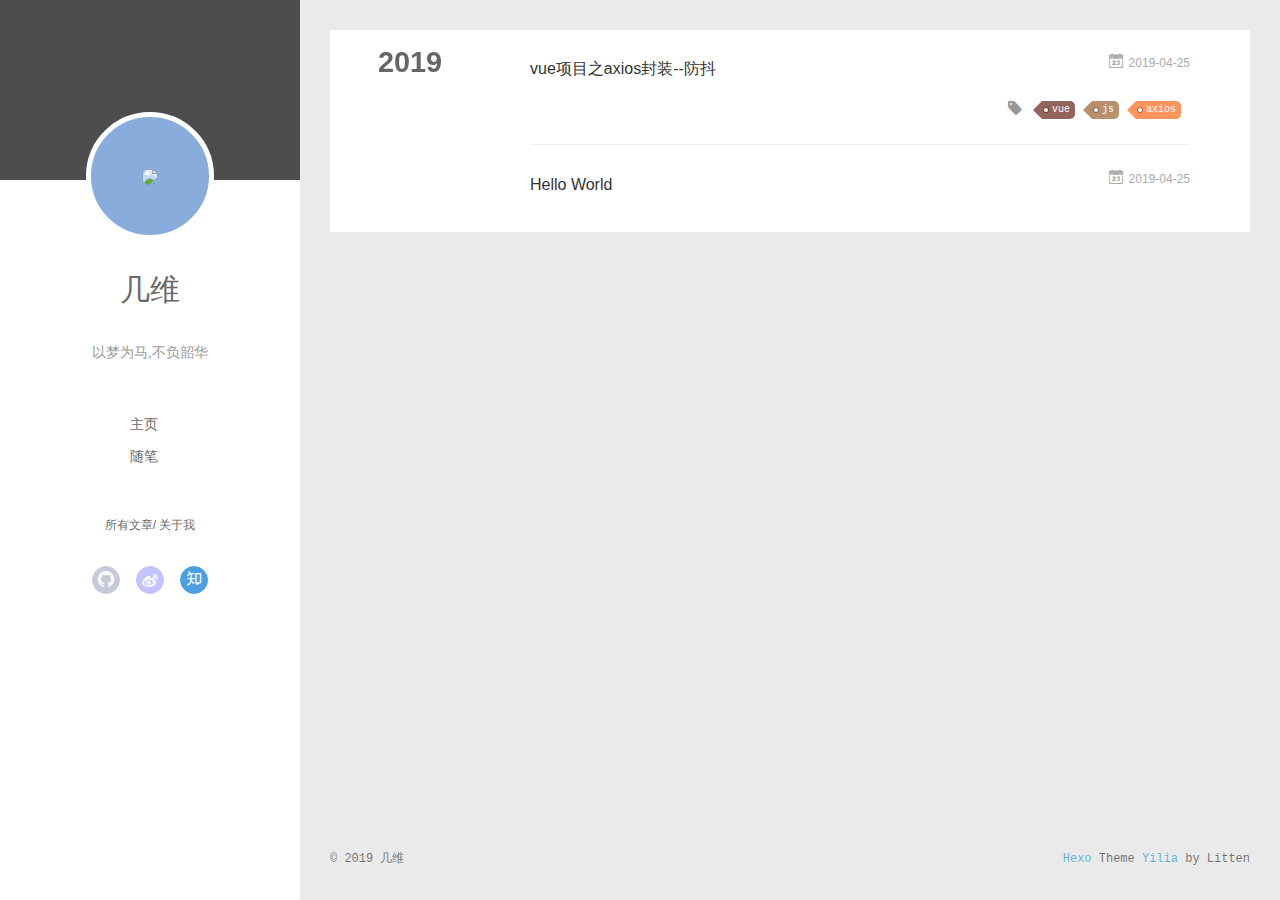
==== commit ced051c4: "Site updated: 2019-04-26 09:46:39" ====
--- a/archives/index.html
+++ b/archives/index.html
@@ -5,21 +5,24 @@
   
   <meta name="renderer" content="webkit">
   <meta http-equiv="X-UA-Compatible" content="IE=edge">
-  <link rel="dns-prefetch" href="http://yoursite.com">
-  <title>Archives | Hexo</title>
+  <link rel="dns-prefetch" href="https://eterXing.github.io">
+  <title>Archives | 几维的个人博客</title>
   <meta name="viewport" content="width=device-width, initial-scale=1, maximum-scale=1">
-  <meta property="og:type" content="website">
-<meta property="og:title" content="Hexo">
-<meta property="og:url" content="http://yoursite.com/archives/index.html">
-<meta property="og:site_name" content="Hexo">
+  <meta name="description" content="前端开发">
+<meta property="og:type" content="website">
+<meta property="og:title" content="几维的个人博客">
+<meta property="og:url" content="https://eterXing.github.io/archives/index.html">
+<meta property="og:site_name" content="几维的个人博客">
+<meta property="og:description" content="前端开发">
 <meta property="og:locale" content="default">
 <meta name="twitter:card" content="summary">
-<meta name="twitter:title" content="Hexo">
-  
-    <link rel="alternative" href="/atom.xml" title="Hexo" type="application/atom+xml">
-  
-  
-    <link rel="icon" href="/favicon.png">
+<meta name="twitter:title" content="几维的个人博客">
+<meta name="twitter:description" content="前端开发">
+  
+    <link rel="alternative" href="/atom.xml" title="几维的个人博客" type="application/atom+xml">
+  
+  
+    <link rel="icon" href="/assets/img/favicon.ico">
   
   <link rel="stylesheet" type="text/css" href="/./main.0cf68a.css">
   <style type="text/css">
@@ -43,11 +46,13 @@
 <div class="intrude-less">
 	<header id="header" class="inner">
 		<a href="/" class="profilepic">
-			<img src class="js-avatar">
+			<img src="http://hbimg.b0.upaiyun.com/5c9dcd1d2e0d1a13dae691622c95dd7c8201de798566-HGRD1v_fw658" class="js-avatar">
 		</a>
 		<hgroup>
-		  <h1 class="header-author"><a href="/">John Doe</a></h1>
+		  <h1 class="header-author"><a href="/">几维</a></h1>
 		</hgroup>
+		
+		<p class="header-subtitle">以梦为马,不负韶华</p>
 		
 
 		<nav class="header-menu">
@@ -66,10 +71,6 @@
     			
             
     			
-    			<a q-on="click: openSlider(e, 'friends')" href="javascript:void(0)">友链</a>
-    			
-            
-    			
     			<a q-on="click: openSlider(e, 'aboutme')" href="javascript:void(0)">关于我</a>
     			
             
@@ -77,13 +78,11 @@
 		<nav class="header-nav">
 			<div class="social">
 				
-					<a class="github" target="_blank" href="#" title="github"><i class="icon-github"></i></a>
+					<a class="github" target="_blank" href="https://github.com/eterXing?tab=repositories" title="github"><i class="icon-github"></i></a>
 		        
-					<a class="weibo" target="_blank" href="#" title="weibo"><i class="icon-weibo"></i></a>
+					<a class="weibo" target="_blank" href="https://weibo.com/3828519046/profile?rightmod=1&wvr=6&mod=personinfo" title="weibo"><i class="icon-weibo"></i></a>
 		        
-					<a class="rss" target="_blank" href="#" title="rss"><i class="icon-rss"></i></a>
-		        
-					<a class="zhihu" target="_blank" href="#" title="zhihu"><i class="icon-zhihu"></i></a>
+					<a class="zhihu" target="_blank" href="https://www.zhihu.com/people/ji-wei-76-9/activities" title="zhihu"><i class="icon-zhihu"></i></a>
 		        
 			</div>
 		</nav>
@@ -101,11 +100,13 @@
 	<div class="intrude-less">
 		<header id="header" class="inner">
 			<div class="profilepic">
-				<img src class="js-avatar">
+				<img src="http://hbimg.b0.upaiyun.com/5c9dcd1d2e0d1a13dae691622c95dd7c8201de798566-HGRD1v_fw658" class="js-avatar">
 			</div>
 			<hgroup>
-			  <h1 class="header-author js-header-author">John Doe</h1>
+			  <h1 class="header-author js-header-author">几维</h1>
 			</hgroup>
+			
+			<p class="header-subtitle"><i class="icon icon-quo-left"></i>以梦为马,不负韶华<i class="icon icon-quo-right"></i></p>
 			
 			
 			
@@ -118,13 +119,11 @@
 			<nav class="header-nav">
 				<div class="social">
 					
-						<a class="github" target="_blank" href="#" title="github"><i class="icon-github"></i></a>
+						<a class="github" target="_blank" href="https://github.com/eterXing?tab=repositories" title="github"><i class="icon-github"></i></a>
 			        
-						<a class="weibo" target="_blank" href="#" title="weibo"><i class="icon-weibo"></i></a>
+						<a class="weibo" target="_blank" href="https://weibo.com/3828519046/profile?rightmod=1&wvr=6&mod=personinfo" title="weibo"><i class="icon-weibo"></i></a>
 			        
-						<a class="rss" target="_blank" href="#" title="rss"><i class="icon-rss"></i></a>
-			        
-						<a class="zhihu" target="_blank" href="#" title="zhihu"><i class="icon-zhihu"></i></a>
+						<a class="zhihu" target="_blank" href="https://www.zhihu.com/people/ji-wei-76-9/activities" title="zhihu"><i class="icon-zhihu"></i></a>
 			        
 				</div>
 			</nav>
@@ -167,6 +166,52 @@
   <div class="archive-article-inner">
     <header class="archive-article-header">
       	<div class="article-meta">
+	      	<a href="/2019/04/25/axios封装/" class="archive-article-date">
+  	<time datetime="2019-04-25T08:27:41.000Z" itemprop="datePublished"><i class="icon-calendar icon"></i>2019-04-25</time>
+</a>
+        </div>
+    	 
+  
+    <h1 itemprop="name">
+      <a class="archive-article-title" href="/2019/04/25/axios封装/">vue项目之axios封装--防抖</a>
+    </h1>
+  
+
+        <div class="article-info info-on-right">
+          
+	<div class="article-tag tagcloud">
+		<i class="icon-price-tags icon"></i>
+		<ul class="article-tag-list">
+			 
+        		<li class="article-tag-list-item">
+        			<a href="javascript:void(0)" class="js-tag article-tag-list-link color4">vue</a>
+        		</li>
+      		 
+        		<li class="article-tag-list-item">
+        			<a href="javascript:void(0)" class="js-tag article-tag-list-link color3">js</a>
+        		</li>
+      		 
+        		<li class="article-tag-list-item">
+        			<a href="javascript:void(0)" class="js-tag article-tag-list-link color1">axios</a>
+        		</li>
+      		
+		</ul>
+	</div>
+
+          
+
+        </div>
+        <div class="clearfix"></div>
+    </header>
+  </div>
+</article>
+  
+    
+    
+    <article class="archive-article archive-type-post">
+  <div class="archive-article-inner">
+    <header class="archive-article-header">
+      	<div class="article-meta">
 	      	<a href="/2019/04/25/hello-world/" class="archive-article-date">
   	<time datetime="2019-04-25T06:01:52.554Z" itemprop="datePublished"><i class="icon-calendar icon"></i>2019-04-25</time>
 </a>
@@ -202,7 +247,7 @@
   <div class="outer">
     <div id="footer-info">
     	<div class="footer-left">
-    		&copy; 2019 John Doe
+    		&copy; 2019 几维
     	</div>
       	<div class="footer-right">
       		<a href="http://hexo.io/" target="_blank">Hexo</a>  Theme <a href="https://github.com/litten/hexo-theme-yilia" target="_blank">Yilia</a> by Litten
@@ -219,7 +264,7 @@
 		isArchive: true,
 		isTag: false,
 		isCategory: false,
-		open_in_new: false,
+		open_in_new: true,
 		toc_hide_index: true,
 		root: "/",
 		innerArchive: true,
@@ -247,25 +292,17 @@
       
       
     
-      
-      
-      
-    
     
 
     <ul style="width: 70%">
     
     
       
-      <li style="width: 33.333333333333336%" q-on="click: openSlider(e, 'innerArchive')"><a href="javascript:void(0)" q-class="active:innerArchive">所有文章</a></li>
+      <li style="width: 50%" q-on="click: openSlider(e, 'innerArchive')"><a href="javascript:void(0)" q-class="active:innerArchive">所有文章</a></li>
       
         
       
-      <li style="width: 33.333333333333336%" q-on="click: openSlider(e, 'friends')"><a href="javascript:void(0)" q-class="active:friends">友链</a></li>
-      
-        
-      
-      <li style="width: 33.333333333333336%" q-on="click: openSlider(e, 'aboutme')"><a href="javascript:void(0)" q-class="active:aboutme">关于我</a></li>
+      <li style="width: 50%" q-on="click: openSlider(e, 'aboutme')"><a href="javascript:void(0)" q-class="active:aboutme">关于我</a></li>
       
         
     </ul>
@@ -284,6 +321,26 @@
             <input type="checkbox" q-on="click:toggleTag(e)" q-attr="checked:showTags">
           </label>
           <ul class="article-tag-list" q-show="showTags">
+             
+              <li class="article-tag-list-item">
+                <a href="javascript:void(0)" class="js-tag color3">游戏</a>
+              </li>
+             
+              <li class="article-tag-list-item">
+                <a href="javascript:void(0)" class="js-tag color3">旧事</a>
+              </li>
+             
+              <li class="article-tag-list-item">
+                <a href="javascript:void(0)" class="js-tag color4">vue</a>
+              </li>
+             
+              <li class="article-tag-list-item">
+                <a href="javascript:void(0)" class="js-tag color3">js</a>
+              </li>
+             
+              <li class="article-tag-list-item">
+                <a href="javascript:void(0)" class="js-tag color1">axios</a>
+              </li>
             
             <div class="clearfix"></div>
           </ul>
@@ -329,38 +386,6 @@
     
 
     
-    	<section class="tools-section tools-section-friends" q-show="friends">
-  		
-        <ul class="search-ul">
-          
-            <li class="search-li">
-              <a href="http://localhost:4000/" target="_blank" class="search-title"><i class="icon-quo-left icon"></i>友情链接1</a>
-            </li>
-          
-            <li class="search-li">
-              <a href="http://localhost:4000/" target="_blank" class="search-title"><i class="icon-quo-left icon"></i>友情链接2</a>
-            </li>
-          
-            <li class="search-li">
-              <a href="http://localhost:4000/" target="_blank" class="search-title"><i class="icon-quo-left icon"></i>友情链接3</a>
-            </li>
-          
-            <li class="search-li">
-              <a href="http://localhost:4000/" target="_blank" class="search-title"><i class="icon-quo-left icon"></i>友情链接4</a>
-            </li>
-          
-            <li class="search-li">
-              <a href="http://localhost:4000/" target="_blank" class="search-title"><i class="icon-quo-left icon"></i>友情链接5</a>
-            </li>
-          
-            <li class="search-li">
-              <a href="http://localhost:4000/" target="_blank" class="search-title"><i class="icon-quo-left icon"></i>友情链接6</a>
-            </li>
-          
-        </ul>
-  		
-    	</section>
-    
 
     
     	<section class="tools-section tools-section-me" q-show="aboutme">
--- a/main.0cf68a.css
+++ b/main.0cf68a.css
@@ -1 +1,4295 @@
-.clearfix:after,.clearfix:before{content:"";display:table}.clearfix:after{clear:both}.left-col.show{box-shadow:0 0 6px 0 rgba(0,0,0,.75)}.mid-col,.mid-col.show .article,.tools-col,.tools-col .tools-section .search-tag.tagcloud .article-tag-list,.tools-col .tools-section .search-ul .search-tag span:hover,.tools-col .tools-section .search-ul .search-time span:hover,.tools-col .tools-section .search-ul .search-title:hover,.tools-col .tools-section .search-wrap .icon{transition:all .2s ease-in;-ms-transition:all .2s ease-in}@-webkit-keyframes leftIn{0%,60%,75%,90%,to{-webkit-animation-timing-function:cubic-bezier(.215,.61,.355,1);animation-timing-function:cubic-bezier(.215,.61,.355,1)}0%{-webkit-transform:translateZ(0);transform:translateZ(0)}60%{-webkit-transform:translate3d(358px,0,0);transform:translate3d(358px,0,0)}75%{-webkit-transform:translate3d(323px,0,0);transform:translate3d(323px,0,0)}90%{-webkit-transform:translate3d(338px,0,0);transform:translate3d(338px,0,0)}to{-webkit-transform:translate3d(333px,0,0);transform:translate3d(333px,0,0)}}@keyframes leftIn{0%,60%,75%,90%,to{-webkit-animation-timing-function:cubic-bezier(.215,.61,.355,1);animation-timing-function:cubic-bezier(.215,.61,.355,1)}0%{-webkit-transform:translateZ(0);transform:translateZ(0)}60%{-webkit-transform:translate3d(358px,0,0);transform:translate3d(358px,0,0)}75%{-webkit-transform:translate3d(323px,0,0);transform:translate3d(323px,0,0)}90%{-webkit-transform:translate3d(338px,0,0);transform:translate3d(338px,0,0)}to{-webkit-transform:translate3d(333px,0,0);transform:translate3d(333px,0,0)}}.mid-col.show{-webkit-animation-duration:.8s;animation-duration:.8s;-webkit-animation-fill-mode:both;animation-fill-mode:both;-webkit-animation-name:leftIn;animation-name:leftIn}@-webkit-keyframes leftOut{0%,60%,75%,90%,to{-webkit-animation-timing-function:cubic-bezier(.215,.61,.355,1);animation-timing-function:cubic-bezier(.215,.61,.355,1)}0%{-webkit-transform:translate3d(333px,0,0);transform:translate3d(333px,0,0)}60%{-webkit-transform:translate3d(-25px,0,0);transform:translate3d(-25px,0,0)}75%{-webkit-transform:translate3d(10px,0,0);transform:translate3d(10px,0,0)}90%{-webkit-transform:translate3d(-5px,0,0);transform:translate3d(-5px,0,0)}to{-webkit-transform:translateZ(0);transform:translateZ(0)}}@keyframes leftOut{0%,60%,75%,90%,to{-webkit-animation-timing-function:cubic-bezier(.215,.61,.355,1);animation-timing-function:cubic-bezier(.215,.61,.355,1)}0%{-webkit-transform:translate3d(333px,0,0);transform:translate3d(333px,0,0)}60%{-webkit-transform:translate3d(-25px,0,0);transform:translate3d(-25px,0,0)}75%{-webkit-transform:translate3d(10px,0,0);transform:translate3d(10px,0,0)}90%{-webkit-transform:translate3d(-5px,0,0);transform:translate3d(-5px,0,0)}to{-webkit-transform:translateZ(0);transform:translateZ(0)}}.mid-col.hide{-webkit-animation-duration:.8s;animation-duration:.8s;-webkit-animation-name:leftOut;animation-name:leftOut}@-webkit-keyframes smallLeftIn{0%,60%,75%,90%,to{-webkit-animation-timing-function:cubic-bezier(.215,.61,.355,1);animation-timing-function:cubic-bezier(.215,.61,.355,1)}0%{-webkit-transform:translateZ(0);transform:translateZ(0)}60%{-webkit-transform:translate3d(325px,0,0);transform:translate3d(325px,0,0)}75%{-webkit-transform:translate3d(290px,0,0);transform:translate3d(290px,0,0)}90%{-webkit-transform:translate3d(305px,0,0);transform:translate3d(305px,0,0)}to{-webkit-transform:translate3d(300px,0,0);transform:translate3d(300px,0,0)}}@keyframes smallLeftIn{0%,60%,75%,90%,to{-webkit-animation-timing-function:cubic-bezier(.215,.61,.355,1);animation-timing-function:cubic-bezier(.215,.61,.355,1)}0%{-webkit-transform:translateZ(0);transform:translateZ(0)}60%{-webkit-transform:translate3d(325px,0,0);transform:translate3d(325px,0,0)}75%{-webkit-transform:translate3d(290px,0,0);transform:translate3d(290px,0,0)}90%{-webkit-transform:translate3d(305px,0,0);transform:translate3d(305px,0,0)}to{-webkit-transform:translate3d(300px,0,0);transform:translate3d(300px,0,0)}}.tools-col.show{-webkit-animation-duration:.8s;animation-duration:.8s;-webkit-animation-fill-mode:both;animation-fill-mode:both;-webkit-animation-name:smallLeftIn;animation-name:smallLeftIn}@-webkit-keyframes smallleftOut{0%,60%,75%,90%,to{-webkit-animation-timing-function:cubic-bezier(.215,.61,.355,1);animation-timing-function:cubic-bezier(.215,.61,.355,1)}0%{-webkit-transform:translate3d(333px,0,0);transform:translate3d(333px,0,0)}60%{-webkit-transform:translate3d(-25px,0,0);transform:translate3d(-25px,0,0)}75%{-webkit-transform:translate3d(10px,0,0);transform:translate3d(10px,0,0)}90%{-webkit-transform:translate3d(-5px,0,0);transform:translate3d(-5px,0,0)}to{-webkit-transform:translateZ(0);transform:translateZ(0)}}@keyframes smallleftOut{0%,60%,75%,90%,to{-webkit-animation-timing-function:cubic-bezier(.215,.61,.355,1);animation-timing-function:cubic-bezier(.215,.61,.355,1)}0%{-webkit-transform:translate3d(333px,0,0);transform:translate3d(333px,0,0)}60%{-webkit-transform:translate3d(-25px,0,0);transform:translate3d(-25px,0,0)}75%{-webkit-transform:translate3d(10px,0,0);transform:translate3d(10px,0,0)}90%{-webkit-transform:translate3d(-5px,0,0);transform:translate3d(-5px,0,0)}to{-webkit-transform:translateZ(0);transform:translateZ(0)}}.tools-col.hide{-webkit-animation-duration:.8s;animation-duration:.8s;-webkit-animation-fill-mode:both;animation-fill-mode:both;-webkit-animation-name:smallleftOut;animation-name:smallleftOut}html{-ms-text-size-adjust:100%;-webkit-text-size-adjust:100%;-webkit-tap-highlight-color:transparent;height:100%}body{margin:0;font-size:14px;font-family:Helvetica Neue,Helvetica,STHeiTi,Arial,sans-serif;line-height:1.5;color:#333;background-color:#fff;min-height:100%}article,aside,details,figcaption,figure,footer,header,hgroup,main,menu,nav,section,summary{display:block}audio,canvas,progress,video{display:inline-block}audio:not([controls]){display:none;height:0}progress{vertical-align:baseline}[hidden],template{display:none}a{background:transparent;text-decoration:none;color:#08c}a:active{outline:0}abbr[title]{border-bottom:1px dotted}b,strong{font-weight:700}dfn{font-style:italic}mark{background:#ff0;color:#000}small{font-size:80%}sub,sup{font-size:75%;line-height:0;position:relative;vertical-align:baseline}sup{top:-.5em}sub{bottom:-.25em}img{border:0;vertical-align:middle;max-width:100%}svg:not(:root){overflow:hidden}pre{overflow:auto;white-space:pre;white-space:pre-wrap;word-wrap:break-word}code,kbd,pre,samp{font-family:monospace,monospace;font-size:1em}button,input,optgroup,select,textarea{color:inherit;font:inherit;margin:0;vertical-align:middle}button,input,select{overflow:visible}button,select{text-transform:none}button,html input[type=button],input[type=reset],input[type=submit]{-webkit-appearance:button;cursor:pointer}[disabled]{cursor:default}button::-moz-focus-inner,input::-moz-focus-inner{border:0;padding:0}input{line-height:normal}input[type=checkbox],input[type=radio]{box-sizing:border-box;padding:0}input[type=number]::-webkit-inner-spin-button,input[type=number]::-webkit-outer-spin-button{height:auto}input[type=search]{-webkit-appearance:textfield;box-sizing:border-box}input[type=search]::-webkit-search-cancel-button,input[type=search]::-webkit-search-decoration{-webkit-appearance:none}fieldset{border:1px solid silver;margin:0 2px;padding:.35em .625em .75em}legend{border:0;padding:0}textarea{overflow:auto;resize:vertical;vertical-align:top}optgroup{font-weight:700}button,input,select,textarea{outline:0}input,textarea{-webkit-user-modify:read-write-plaintext-only}input::-ms-clear,input::-ms-reveal{display:none}input::-moz-placeholder,textarea::-moz-placeholder{color:#999}input:-ms-input-placeholder,textarea:-ms-input-placeholder{color:#999}input::-webkit-input-placeholder,textarea::-webkit-input-placeholder{color:#999}.placeholder{color:#999}table{border-collapse:collapse;border-spacing:0}td,th{padding:0}blockquote,figure,form,h1,h2,h3,h4,h5,h6,p{margin:0}dd,dl,li,ol,ul{margin:0;padding:0}ol,ul{list-style:none outside none}h1,h2,h3{line-height:2;font-weight:400}h1{font-size:18px}h2{font-size:16px}h3{font-size:14px}i{font-style:normal}*{box-sizing:border-box}@font-face{font-family:iconfont;src:url(./fonts/iconfont.b322fa.eot);src:url(./fonts/iconfont.b322fa.eot#iefix) format("embedded-opentype"),url(./fonts/iconfont.8c627f.woff) format("woff"),url(./fonts/iconfont.16acc2.ttf) format("truetype"),url(./fonts/iconfont.45d7ee.svg#iconfont) format("svg")}[class*=" icon-"],[class^=icon-]{font-family:iconfont!important;speak:none;font-size:16px;font-style:normal;font-weight:400;font-variant:normal;text-transform:none;line-height:1;-webkit-font-smoothing:antialiased;-moz-osx-font-smoothing:grayscale}.icon-twitter:before{content:"\E600"}.icon-facebook:before{content:"\E601"}.icon-clock:before{content:"\E602"}.icon-mail:before{content:"\E609"}.icon-link:before{content:"\E6AB"}.icon-search:before{content:"\E65B"}.icon-smile:before{content:"\E64A"}.icon-roundrightfill:before{content:"\E65A"}.icon-list:before{content:"\E682"}.icon-book:before{content:"\E6FE"}.icon-home:before{content:"\E6BB"}.icon-share:before{content:"\E618"}.icon-back:before{content:"\E625"}.icon-qq:before{content:"\E62D"}.icon-weibo:before{content:"\E619"}.icon-segmentfault:before{content:"\E603"}.icon-sort:before{content:"\E700"}.icon-jianshu:before{content:"\E613"}.icon-circle-left:before{content:"\E71F"}.icon-circle-right:before{content:"\E720"}.icon-loading:before{content:"\E614"}.icon-acfun:before{content:"\E604"}.icon-close:before{content:"\E60C"}.icon-tumblr:before{content:"\E6B0"}.icon-calendar:before{content:"\E667"}.icon-rss:before{content:"\E877"}.icon-price-tags:before{content:"\E6F9"}.icon-quo-left:before{content:"\E7F5"}.icon-quo-right:before{content:"\E7F6"}.icon-back1:before{content:"\E64E"}.icon-github:before{content:"\E735"}.icon-film:before{content:"\E7B7"}.icon-weixin:before{content:"\E61F"}.icon-qzone:before{content:"\E680"}.icon-category:before{content:"\E605"}.icon-douban:before{content:"\E64C"}.icon-roundleftfill:before{content:"\E799"}.icon-tuding:before{content:"\E651"}.icon-zhihu:before{content:"\E61B"}.icon-linkedin:before{content:"\E6D4"}.icon-google:before{content:"\E635"}.icon-plane:before{content:"\E62F"}.icon-bilibili:before{content:"\E622"}.icon-psn:before{content:"\E6C7"}body,button,input,select,textarea{color:#1a1a1a;font-family:lucida grande,lucida sans unicode,lucida,helvetica,Hiragino Sans GB,Microsoft YaHei,WenQuanYi Micro Hei,sans-serif;font-size:16px;font-size:1rem;line-height:1.75}body{overflow-y:hidden;background:#eaeaea}#container,body,html{height:100%;overflow-x:hidden;overflow-y:auto}#mobile-nav{display:none}#container{position:relative;min-height:100%}#container .anm-canvas{display:none}#container.show .anm-canvas{display:block;position:fixed}.body-wrap{margin-bottom:80px}.mid-col{position:absolute;right:0;min-height:100%;background:#eaeaea;left:300px;width:auto}.mid-col.show{background:none;opacity:.9}.mid-col.show .article{background:hsla(0,0%,100%,.3)}.left-col{background:#fff;width:300px;position:fixed;opacity:1;transition:all .2s ease-in;height:100%;z-index:999}.left-col .overlay{width:100%;height:180px;position:absolute}.left-col .intrude-less{width:76%;text-align:center;margin:112px auto 0}.left-col #header{width:100%;height:300px;position:relative;border-bottom:1px solid color-border}.left-col #header a{color:#696969}.left-col #header a:hover{color:#b0a0aa}.left-col #header .header-subtitle{text-align:center;color:#999;font-size:14px;line-height:25px;overflow:hidden;text-overflow:ellipsis;display:-webkit-box;-webkit-line-clamp:2;-webkit-box-orient:vertical}.left-col #header .header-menu{font-weight:300;line-height:31px;text-transform:uppercase;float:none;min-height:150px;margin-left:-12px;text-align:center;display:-webkit-box;-webkit-box-orient:horizontal;-webkit-box-pack:center;-webkit-box-align:center}.left-col #header .header-menu li{cursor:default}.left-col #header .header-menu li a{font-size:14px;min-width:300px}.left-col #header .header-smart-menu{font-size:12px;margin-bottom:20px}.left-col #header .header-smart-menu a:after{content:"/"}.left-col #header .header-smart-menu a:last-child:after{content:""}.left-col #header .profilepic{display:block;border:5px solid #fff;border-radius:300px;width:128px;height:128px;margin:0 auto;position:relative;overflow:hidden;background:#88acdb;-webkit-transition:all .2s ease-in;display:-webkit-box;-webkit-box-orient:horizontal;-webkit-box-pack:center;-webkit-box-align:center;text-align:center}.left-col #header .profilepic img{border-radius:300px;opacity:1;-webkit-transition:all .2s ease-in}.left-col #header .profilepic img.show{width:100%;height:100%;opacity:1}.left-col #header .header-author{text-align:center;margin:.67em 0;font-family:Roboto,serif;font-size:30px;transition:.3s}::-webkit-scrollbar{width:10px;height:10px}::-webkit-scrollbar-button{width:0;height:0}::-webkit-scrollbar-button:end:decrement,::-webkit-scrollbar-button:start:increment{display:none}::-webkit-scrollbar-corner{display:block}::-webkit-scrollbar-thumb{border-radius:8px;background-color:rgba(0,0,0,.2)}::-webkit-scrollbar-thumb:hover{border-radius:8px;background-color:rgba(0,0,0,.5)}::-webkit-scrollbar-thumb,::-webkit-scrollbar-track{border-right:1px solid transparent;border-left:1px solid transparent}::-webkit-scrollbar-track:hover{background-color:rgba(0,0,0,.15)}::-webkit-scrollbar-button:start{width:10px;height:10px;background:url(./img/scrollbar_arrow.png) no-repeat 0 0}::-webkit-scrollbar-button:start:hover{background:url(./img/scrollbar_arrow.png) no-repeat -15px 0}::-webkit-scrollbar-button:start:active{background:url(./img/scrollbar_arrow.png) no-repeat -30px 0}::-webkit-scrollbar-button:end{width:10px;height:10px;background:url(./img/scrollbar_arrow.png) no-repeat 0 -18px}::-webkit-scrollbar-button:end:hover{background:url(./img/scrollbar_arrow.png) no-repeat -15px -18px}::-webkit-scrollbar-button:end:active{background:url(./img/scrollbar_arrow.png) no-repeat -30px -18px}.article-entry .highlight,.article-entry pre{background:#272822;margin:10px 0;padding:10px;overflow:auto;color:#fff;font-size:.9em;line-height:22.400000000000002px}.article-entry .gist .gist-file .gist-data .line-numbers,.article-entry .highlight .gutter pre,.article-entry .highlight .gutter pre .line{color:#666}.article-entry code,.article-entry pre{font-family:Source Code Pro,Consolas,Monaco,Menlo,monospace}.article-entry code{background:#eee;padding:0 .3em;border:none}.article-entry pre code{background:none;text-shadow:none;padding:0;color:#fff}.article-entry .highlight{border-radius:4px}.article-entry .highlight pre{border:none;margin:0;padding:0}.article-entry .highlight table{margin:0;width:auto}.article-entry .highlight td{border:none;padding:0}.article-entry .highlight figcaption{color:highlight-comment;line-height:1em;margin-bottom:1em}.article-entry .highlight figcaption:after,.article-entry .highlight figcaption:before{content:"";display:table}.article-entry .highlight figcaption:after{clear:both}.article-entry .highlight figcaption a{float:right}.article-entry .highlight .gutter pre{text-align:right;padding-right:20px}.article-entry .highlight .gutter pre .line{text-shadow:none}.article-entry .highlight .line{color:#fff;min-height:19px}.article-entry .gist{margin:0 -20px;border-style:solid;border-color:#ddd;border-width:1px 0;background:#272822;padding:15px 20px 15px 0}.article-entry .gist .gist-file{border:none;font-family:Source Code Pro,Consolas,Monaco,Menlo,monospace;margin:0}.article-entry .gist .gist-file .gist-data{background:none;border:none}.article-entry .gist .gist-file .gist-data .line-numbers{background:none;border:none;padding:0 20px 0 0}.article-entry .gist .gist-file .gist-data .line-data{padding:0!important}.article-entry .gist .gist-file .highlight{margin:0;padding:0;border:none}.article-entry .gist .gist-file .gist-meta{background:#272822;color:highlight-comment;font:.85em Helvetica Neue,Helvetica,Arial,sans-serif;text-shadow:0 0;padding:0;margin-top:1em;margin-left:20px}.article-entry .gist .gist-file .gist-meta a{color:#258fb8;font-weight:400}.article-entry .gist .gist-file .gist-meta a:hover{text-decoration:underline}pre .comment{color:#75715e}pre .class .params,pre .function .keyword,pre .keyword{color:#66d9ef}pre .css .value,pre .doctype,pre .function,pre .params,pre .tag{color:#fff}pre .at_rule,pre .at_rule .keyword,pre .css~* .tag,pre .preprocessor,pre .preprocessor .keyword,pre .title{color:#f92672}pre .attribute,pre .built_in,pre .class,pre .css~* .class,pre .function .title{color:#a6e22e}pre .string,pre .value{color:#e6db74}pre .number{color:#7163d7}pre .css~* .id,pre .id{color:#fd971f}#header .tagcloud a{color:#fff}.tagcloud a{display:inline-block;text-decoration:none;font-weight:400;font-size:10px;color:#fff;height:18px;line-height:18px;float:left;padding:0 5px 0 10px;position:relative;border-radius:0 5px 5px 0;margin:5px 9px 5px 8px;font-family:Menlo,Monaco,Andale Mono,lucida console,Courier New,monospace}.tagcloud a:hover{opacity:.8}.tagcloud a:before{content:" ";width:0;height:0;position:absolute;top:0;left:-18px;border:9px solid transparent}.tagcloud a:after{content:" ";width:4px;height:4px;background-color:#fff;border-radius:4px;box-shadow:0 0 0 1px rgba(0,0,0,.3);position:absolute;top:7px;left:2px}.tagcloud a.color1{background:#ff945c}.tagcloud a.color1:before{border-right-color:#ff945c}.tagcloud a.color2{background:#cc8167}.tagcloud a.color2:before{border-right-color:#cc8167}.tagcloud a.color3{background:#ba8f6c}.tagcloud a.color3:before{border-right-color:#ba8f6c}.tagcloud a.color4{background:#94635c}.tagcloud a.color4:before{border-right-color:#94635c}.tagcloud a.color5{background:#7b5d5f}.tagcloud a.color5:before{border-right-color:#7b5d5f}.article-tag-list .article-tag-list-item{float:left}.article-pop-out .icon-tuding{color:#999;float:left;margin-right:10px;margin-top:6px}.article-category,.article-category .article-tag-list,.article-tag,.article-tag .article-tag-list{float:left}.article-category .icon,.article-tag .icon{color:#999;float:left;margin-right:10px;margin-top:6px}.article-pop-out{float:left}.archive-article-date{color:#999;margin-right:7.6923%;float:right}.archive-article-date .icon{margin:5px 5px 5px 0}.glass{background-color:rgba(54,70,93,.9);z-index:998;transition:opacity .15s;width:100%;height:100%;display:none}.glass,.tagcloud-ctn{left:0;opacity:1;bottom:0;position:fixed;right:0;top:0}.tagcloud-ctn{z-index:90120;background-size:100% 100%}.tagcloud-ctn .tagcloud-global{position:fixed;top:50%;left:50%;margin-top:-115px;margin-left:-315px;width:630px}.tagcloud-ctn .tagcloud-global a{width:80px;height:80px;border-radius:50%;background:#f2992e;color:#fff;display:block;float:left;line-height:80px;text-align:center}.tagcloud-ctn .tagcloud-global .tab-post-types .tab-post-type:first-child .post-type-icon{background:#f2992e}.tagcloud-ctn .tagcloud-global .tab-post-types .tab-post-type:nth-child(2) .post-type-icon{background:#56bc8a}.tagcloud-ctn .tagcloud-global .tab-post-types .tab-post-type:nth-child(3) .post-type-icon{background:#4aa8d8}.tagcloud-ctn .tagcloud-global .tab-post-types .tab-post-type:nth-child(4) .post-type-icon{background:#a77dc2}.tagcloud-ctn .tagcloud-global .tab-post-types .tab-post-type:nth-child(5) .post-type-icon{background:#dd765d}#header .header-nav{width:100%;position:absolute;transition:-webkit-transform .3s ease-in;transition:transform .3s ease-in;transition:transform .3s ease-in,-webkit-transform .3s ease-in}#header .header-nav .social{margin-top:10px;text-align:center;display:-webkit-box;display:-ms-flexbox;display:flex;-ms-flex-wrap:wrap;flex-wrap:wrap;-webkit-box-pack:center;-ms-flex-pack:center;justify-content:center}#header .header-nav .social a{border-radius:50%;display:-moz-inline-stack;display:inline-block;vertical-align:middle;*vertical-align:auto;zoom:1;*display:inline;margin:0 8px 15px;transition:.3s;text-align:center;color:#fff;opacity:.7;width:28px;height:28px;line-height:26px}#header .header-nav .social a:hover{opacity:1}#header .header-nav .social a.weibo{background:#aaf;border:1px solid #aaf}#header .header-nav .social a.weibo:hover{border:1px solid #aaf}#header .header-nav .social a.segmentfault{background:#009a61;border:1px solid #009a61}#header .header-nav .social a.segmentfault:hover{border:1px solid #009a61}#header .header-nav .social a.rss{background:#ef7522;border:1px solid #ef7522}#header .header-nav .social a.rss:hover{border:1px solid #cf5d0f}#header .header-nav .social a.github{background:#afb6ca;border:1px solid #afb6ca}#header .header-nav .social a.github:hover{border:1px solid #909ab6}#header .header-nav .social a.facebook{background:#3b5998;border:1px solid #3b5998}#header .header-nav .social a.facebook:hover{border:1px solid #2d4373}#header .header-nav .social a.google{background:#c83d20;border:1px solid #c83d20}#header .header-nav .social a.google:hover{border:1px solid #9c3019}#header .header-nav .social a.twitter{background:#55cff8;border:1px solid #55cff8}#header .header-nav .social a.twitter:hover{border:1px solid #24c1f6}#header .header-nav .social a.linkedin{background:#005a87;border:1px solid #005a87}#header .header-nav .social a.linkedin:hover{border:1px solid #006b98}#header .header-nav .social a.acfun{background:#fd4c5d;border:1px solid #fd4c5d}#header .header-nav .social a.acfun:hover{border:1px solid #fd4c5d}#header .header-nav .social a.bilibili{background:#e15280;border:1px solid #e15280}#header .header-nav .social a.bilibili:hover{border:1px solid #e15280}#header .header-nav .social a.zhihu{background:#0078d8;border:1px solid #0078d8}#header .header-nav .social a.zhihu:hover{border:1px solid #0078d8}#header .header-nav .social a.douban{background:#06c611;border:1px solid #06c611}#header .header-nav .social a.douban:hover{border:1px solid #06c611}#header .header-nav .social a.mail{background:#005a87;border:1px solid #005a87}#header .header-nav .social a.mail:hover{border:1px solid #006b98}#header .header-nav .social a.jianshu{background:#ff5722;border:1px solid #ff5722}#header .header-nav .social a.jianshu:hover{border:1px solid #ff5722}#header .header-nav .social a.weixin{background:#4caf50;border:1px solid #4caf50}#header .header-nav .social a.weixin:hover{border:1px solid #4caf50}#header .header-nav .social a.qq{background:#34baad;border:1px solid #34baad}#header .header-nav .social a.qq:hover{border:1px solid #34baad}#header .header-nav .social a.psn{background:#086ef6;border:1px solid #086ef6}#header .header-nav .social a.psn:hover{border:1px solid #086ef6}#page-nav{text-align:center;margin-top:30px}#page-nav .page-number{width:20px;height:25px;background:#4d4d4d;display:inline-block;color:#fff;line-height:25px;font-size:12px;margin:0 5px 30px;border-radius:2px}#page-nav .page-number:hover{background:#5e5e5e}#page-nav .current{background:#88acdb;cursor:default}#page-nav .current:hover{background:#88acdb}#page-nav .extend{color:#4d4d4d;margin:0 27px;opacity:1}#page-nav .extend:hover{color:#5e5e5e}#page-nav:hover .extend{opacity:1}.archives-wrap{position:relative;margin:0 30px;padding-right:60px;border-bottom:1px solid #eee;background:#fff}.archives-wrap:first-child{margin-top:30px}.archives-wrap:last-child{margin-bottom:80px}.archives-wrap .archive-year-wrap{line-height:35px;width:200px;position:absolute;padding-top:15px;font-size:1.8em;z-index:1}.archives-wrap .archive-year-wrap a{color:#666;font-weight:700;padding-left:48px}.archives{position:relative}.archives .article-info{border:none}.archives .archive-article{margin-left:200px;padding:20px 0;border-bottom:1px solid #eee;border-top:1px solid #fff;position:relative}.archives .archive-article:first-child{border-top:none}.archives .archive-article:last-child{border-bottom:none}.archives .archive-article-title{font-size:16px;color:#333;transition:color .3s}.archives .archive-article-title:hover{color:#657b83}.archives .archive-article-title span{display:block;color:#a8a8a8;font-size:12px;line-height:14px;height:7px;padding-left:2px}.archives .archive-article-title span:before{display:inline-block;content:"\201C";font-family:serif;font-size:30px;float:left;margin:4px 4px 0 -12px;color:#c8c8c8}.archive-article-inner .icon-clock{margin-right:5px}.archive-article-inner .archive-article-header{position:relative;min-height:36px}.archive-article-inner .article-meta{position:relative;float:right;margin-top:-10px;color:#555;background:none;text-align:right;width:auto}.archive-article-inner .article-meta .article-date time{color:#aaa}.archive-article-inner .article-meta .archive-article-date,.archive-article-inner .article-meta .article-tag-list{margin-right:30px;display:-moz-inline-stack;display:inline-block;vertical-align:middle;zoom:1;color:#666;font-size:14px}.archive-article-inner .article-meta .archive-article-date{cursor:default;font-size:12px;margin-bottom:5px;margin-top:-10px;margin-right:0}.archive-article-inner .article-meta .article-category:before{float:left;margin-top:1px;left:15px}.archive-article-inner .article-meta .article-category .article-category-link{width:auto;max-width:83px;padding-left:10px}.archive-article-inner .article-meta .article-tag-list{margin-top:0}.archive-article-inner .article-meta .article-tag-list:before{left:15px}.archive-article-inner .article-meta .article-tag-list .article-tag-list-item{display:inline-block;width:auto;max-width:83px;padding-left:8px;font-size:12px}.tools-col{width:300px;height:100%;position:fixed;left:0;top:0;z-index:0;padding:0;opacity:0;-webkit-overflow-scrolling:touch;overflow-scrolling:touch}.tools-col.show{opacity:1}.tools-col.hide{z-index:0}.tools-col .tools-nav{display:none}.tools-col .tools-section,.tools-col .tools-wrap{height:100%;color:#e5e5e5;width:360px;overflow:hidden;overflow-y:auto}.tools-col .tools-section ::-webkit-scrollbar,.tools-col .tools-wrap ::-webkit-scrollbar{display:none}.tools-col .tools-section .search-wrap{width:310px;margin:20px 20px 10px;position:relative}.tools-col .tools-section .search-wrap .search-ipt{width:310px;color:#fff;background:none;border:none;border-bottom:2px solid #fff;font-family:Roboto,serif}.tools-col .tools-section .search-wrap .icon{position:absolute;right:0;top:7px;color:#fff;cursor:pointer}.tools-col .tools-section .search-wrap .icon:hover{-webkit-transform:scale(1.2);transform:scale(1.2)}.tools-col .tools-section .search-wrap ::-webkit-input-placeholder{color:#ededed}.tools-col .tools-section .search-tag.tagcloud{text-align:center;position:relative}.tools-col .tools-section .search-tag.tagcloud .search-tag-wording{font-size:12px;float:right;margin:4px 75px 0 0}.tools-col .tools-section .search-tag.tagcloud .search-switch{width:40px;height:25px;display:block}.tools-col .tools-section .search-tag.tagcloud .search-switch input{width:40px;height:14px;position:absolute;top:0;right:30px;z-index:2;border:0;background:0 0;-webkit-appearance:none;outline:0}.tools-col .tools-section .search-tag.tagcloud .search-switch input:before{content:"";width:40px;height:14px;border:1px solid #bdcabc;background-color:#fdfdfd;border-radius:20px;cursor:pointer;display:inline-block;position:relative;vertical-align:middle;box-sizing:content-box;box-shadow:inset 0 0 0 0 #dfdfdf;transition:border .4s,box-shadow .4s;background-clip:content-box}.tools-col .tools-section .search-tag.tagcloud .search-switch input:checked:before{border-color:#64bd63;box-shadow:inset 0 0 0 .16rem #64bd63;background-color:#64bd63;transition:border .4s,box-shadow .4s,background-color 1.2s}.tools-col .tools-section .search-tag.tagcloud .search-switch input:checked:after{left:27px;background:#fff}.tools-col .tools-section .search-tag.tagcloud .search-switch input:after{content:"";width:14px;height:14px;position:absolute;top:16px;left:2px;-webkit-transform:translateY(-50%);border-radius:100%;background-color:#91c0f1;box-shadow:0 1px 1px rgba(0,0,0,.4);transition:left .2s;cursor:pointer}.tools-col .tools-section .search-tag.tagcloud .article-tag-list{display:none;margin:15px 10px 0;padding:10px;background:hsla(0,0%,100%,.2)}.tools-col .tools-section .search-tag.tagcloud .article-tag-list.show{display:block}.tools-col .tools-section .search-tag.tagcloud .a{float:none}.tools-col .tools-section .search-ul{margin-top:10px;color:rgba(77,77,77,.75);-webkit-overflow-scrolling:touch;overflow-scrolling:touch;overflow-y:auto}.tools-col .tools-section .search-ul .search-li{padding:10px 20px;border-bottom:1px dotted #dcdcdc}.tools-col .tools-section .search-ul .search-li:hover{background:hsla(0,0%,100%,.2)}.tools-col .tools-section .search-ul .search-title{overflow:hidden;white-space:nowrap;text-overflow:ellipsis;display:block;color:#fffff8;text-shadow:1px 1px rgba(77,77,77,.25)}.tools-col .tools-section .search-ul .search-title .icon{margin-right:10px;color:#fffdd8}.tools-col .tools-section .search-ul .search-title:hover{color:#fff}.tools-col .tools-section .search-ul .search-tag,.tools-col .tools-section .search-ul .search-time{font-size:12px;color:#fffdd8;margin-right:10px}.tools-col .tools-section .search-ul .search-tag .icon,.tools-col .tools-section .search-ul .search-time .icon{margin-right:0}.tools-col .tools-section .search-ul .search-tag span,.tools-col .tools-section .search-ul .search-time span{cursor:pointer}.tools-col .tools-section .search-ul .search-tag span:hover,.tools-col .tools-section .search-ul .search-time span:hover{color:#fff}.tools-col .tools-section .search-ul .search-time{float:left}.tools-col .tools-section .search-ul .search-tag span{margin-right:5px}.tools-col .tools-section-friends{padding-top:30px}.tools-col .aboutme-wrap{display:-webkit-box;display:-ms-flexbox;display:flex;-webkit-box-align:center;-ms-flex-align:center;align-items:center;-webkit-box-pack:center;-ms-flex-pack:center;justify-content:center;width:100%;height:100%;color:#fffdd8;text-shadow:1px 1px rgba(77,77,77,.45)}.body-wrap>article{position:relative}@-webkit-keyframes cd-bounce-1{0%{opacity:0;-webkit-transform:scale(1)}60%{opacity:1;-webkit-transform:scale(1.01)}to{-webkit-transform:scale(1)}}@keyframes cd-bounce-1{0%{opacity:0;-webkit-transform:scale(1);transform:scale(1)}60%{opacity:1;-webkit-transform:scale(1.01);transform:scale(1.01)}to{-webkit-transform:scale(1);transform:scale(1)}}.article{margin:30px;position:relative;border:1px solid #ddd;border-top:1px solid #fff;border-bottom:1px solid #fff;background:#fff;transition:all .2s ease-in}.article img{max-width:100%}.article-inner h1.article-title,.article-title{color:#696969;margin-left:0;font-weight:300;line-height:35px;margin-bottom:20px;font-size:26px;transition:color .3s}.article-header{border-left:5px solid #4d4d4d;padding:30px 0 15px 25px;padding-left:7.6923%}.article-meta{width:150px;font-size:14;text-align:right;position:absolute;right:0;top:23px;text-align:center;z-index:1}.article-meta time{color:#aaa}.article-meta time .icon-clock{margin-right:8px;font-size:16px}.article-more-link{margin-top:0;text-align:left;float:right}.article-more-link a{background:#4d4d4d;color:#fff;font-size:12px;padding:5px 8px;line-height:16px;border-radius:2px;transition:background .3s}.article-more-link a:hover{background:#3c3c3c}.article-more-link a.hidden{visibility:hidden}.article-info.info-on-right{margin:10px 0 0;float:right}.article-info-index.article-info{padding-top:20px;margin:30px 7.6923% 0;min-height:72px;border-top:1px solid #ddd}.article-info-post.article-info{padding:0;border:none;margin:-30px 0 20px 7.6923%}.article-inner p{margin:0 0 1.75em}.article-inner{border-color:#d1d1d1}.article-inner h1{font-size:28px;font-size:1.75rem;line-height:1.25;margin-top:2em;margin-bottom:1em}.article-inner h2{font-size:23px;font-size:1.4375rem;line-height:1.2173913043;margin-top:2.4347826087em;margin-bottom:1.2173913043em}.article-inner h3{font-size:19px;font-size:1.1875rem;line-height:1.1052631579;margin-top:2.9473684211em;margin-bottom:1.4736842105em}.article-inner h4,.article-inner h5,.article-inner h6{font-size:16px;font-size:1rem;line-height:1.3125;margin-top:3.5em;margin-bottom:1.75em}.article-inner h4{letter-spacing:.140625em;text-transform:uppercase}.article-inner h6{font-style:italic}.article-inner h1,.article-inner h2,.article-inner h3,.article-inner h4,.article-inner h5,.article-inner h6{font-weight:900}.article-inner h1:first-child,.article-inner h2:first-child,.article-inner h3:first-child,.article-inner h4:first-child,.article-inner h5:first-child,.article-inner h6:first-child{margin-top:0}.article-inner h1:first-child{margin-bottom:10px;display:inline}.article-entry{line-height:1.8em;padding-right:7.6923%;padding-left:7.6923%}.article-entry p{margin-top:10px}.article-entry li code,.article-entry p code{padding:1px 3px;margin:0 3px;background:#ddd;border:1px solid #ccc;font-family:Menlo,Monaco,Andale Mono,lucida console,Courier New,monospace;word-wrap:break-word;font-size:14px}.article-entry blockquote{background:#ddd;border-left:5px solid #ccc;padding:15px 20px;margin-top:10px;border-left:5px solid #657b83;background:#f6f6f6}.article-entry blockquote p{margin-top:0;margin-bottom:0}.article-entry em{font-style:italic}.article-entry ul li:before{content:"";width:6px;height:6px;border:1px solid #999;border-radius:10px;background:#aaa;display:inline-block;margin-right:10px;float:left;margin-top:10px}.article-entry ol{counter-reset:item}.article-entry ol li:before{counter-increment:item;content:counter(item) ".";margin-right:10px}.article-entry ol,.article-entry ul{font-size:14px;margin:10px 0}.article-entry li ol,.article-entry li ul{margin-left:30px}.article-entry li ol li:before,.article-entry li ul li:before{content:"";background:#dedede}.article-entry h1{margin-top:30px}.article-entry h2,.article-entry h3,.article-entry h4,.article-entry h5,.article-entry h6{margin-top:20px;font-weight:700;color:#574c4c;padding-bottom:5px;border-bottom:1px solid #ddd}.article-entry video{max-width:100%}.article-entry strong{font-weight:700}.article-entry .caption{display:block;font-size:.8em;color:#aaa}.article-entry hr{height:0;margin-top:20px;margin-bottom:20px;border-left:0;border-right:0;border-top:1px solid #ddd;border-bottom:1px solid #fff}.article-entry pre{line-height:1.5;margin-top:10px;padding:5px 15px;overflow-x:auto;color:#657b83;border:1px solid #ccc;text-shadow:0 1px #444;font-family:Menlo,Monaco,Andale Mono,lucida console,Courier New,monospace}.article-entry pre code{font-size:14px}.article-entry table{width:100%;border:1px solid #dedede;margin:15px 0;border-collapse:collapse}.article-entry table td,.article-entry table tr{height:35px}.article-entry table thead tr{background:#f8f8f8}.article-entry table tbody tr:hover{background:#efefef}.article-entry table td,.article-entry table th{border:1px solid #dedede;padding:0 10px}.article-entry figure table{border:none;width:auto;margin:0}.article-entry figure table tbody tr:hover{background:none}#article-nav{margin:0 0 20px;padding:0 32px 10px;min-height:30px}#article-nav .article-nav-link-wrap{font-size:14px}#article-nav .article-nav-link-wrap .article-nav-title{display:inline-block;font-size:16px;transition:color .3s}#article-nav .article-nav-link-wrap:hover .article-nav-title,#article-nav .article-nav-link-wrap:hover i{color:#4d4d4d}#article-nav #article-nav-older{float:right}#disqus_thread,#gitment-ctn,#SOHUCS,.cloud-tie-wrapper,.duoshuo{padding:0 30px!important;min-height:20px}#SOHUCS #SOHU_MAIN .module-cmt-list .block-cont-gw{border-bottom:1px dashed #c8c8c8!important}.share-wrap{min-height:20px}.share-btn{float:right;position:relative}.share-icons{display:-webkit-box;display:-ms-flexbox;display:flex;-webkit-box-pack:center;-ms-flex-pack:center;justify-content:center;-webkit-box-align:center;-ms-flex-align:center;align-items:center;-ms-flex-wrap:wrap;flex-wrap:wrap}.share-icons a{border:1px solid #fff;border-radius:50%;display:-moz-inline-stack;display:inline-block;vertical-align:middle;zoom:1;margin:10px;transition:.3s;text-align:center;color:#fff;opacity:.7;width:28px;height:28px;line-height:26px;text-shadow:1px 1px 1px #509eb7}.share-icons a:active{color:#fff}.share-icons a:hover{-webkit-transform:scale(1.2);transform:scale(1.2)}.share-icons a.share-outer{border:none;color:#fff;background:#4d4d4d;text-shadow:none}.page-modal{position:fixed;top:24%;left:50%;z-index:1001;padding:20px;text-align:center;color:#727272;background:#fff;border-radius:4px;box-shadow:0 2px 5px 0 rgba(0,0,0,.16),0 2px 10px 0 rgba(0,0,0,.12);opacity:0;-webkit-transform:translate(-50%,-200%);transform:translate(-50%,-200%)}.page-modal p{margin-bottom:10px}.page-modal.ready{visibility:hidden;display:block;-webkit-transform:translate(-50%,-100%);transform:translate(-50%,-100%);transition:.3s}.page-modal.in{visibility:visible;opacity:1;-webkit-transform:translate(-50%);transform:translate(-50%)}.page-modal .close{position:absolute;right:15px;top:15px;color:rgba(0,0,0,.2);font-size:16px;line-height:20px}.page-modal .close:active,.page-modal .close:hover{color:rgba(0,0,0,.4)}.mask{visibility:hidden;position:fixed;top:0;left:0;bottom:0;z-index:1000;width:100%;height:100%;background:#000;opacity:0;filter:alpha(opacity=0);pointer-events:none;transition:.3s ease-in-out}.mask.in{visibility:visible;pointer-events:auto;opacity:.3}.page-reward{margin:60px 0;text-align:center}.page-reward .page-reward-btn{position:relative;display:inline-block;width:56px;height:56px;line-height:56px;font-size:20px;color:#fff;background:#f44336;border-radius:50%;box-shadow:0 2px 5px 0 rgba(0,0,0,.16),0 2px 10px 0 rgba(0,0,0,.12);transition:.4s ease-in-out}.page-reward .page-reward-btn:active,.page-reward .page-reward-btn:hover{box-shadow:0 6px 12px rgba(0,0,0,.2),0 4px 15px rgba(0,0,0,.2)}.page-reward .page-reward-btn .tooltip-item{display:block;width:56px;height:56px}.page-reward .reward-box{display:-webkit-box;display:-ms-flexbox;display:flex;-ms-flex-pack:distribute;justify-content:space-around}.page-reward .reward-p{color:#fff;font-weight:700;text-shadow:1px 1px 1px #45b9e0}.page-reward .reward-p .icon{margin:0 10px;color:#ddd}.page-reward .reward-type{font-size:16px;display:block;color:#4d4d4d;margin:20px 0 0}.page-reward .reward-img{width:130px;height:130px;border:6px solid #fff;border-radius:3px}.wrap-side-operation{position:fixed;right:40px;bottom:50px;z-index:999;font-size:14px}.wrap-side-operation .icon-plane{color:#fff;text-shadow:1px 1px 1px #509eb7;opacity:.7;font-size:52px;line-height:40px;width:40px;text-align:center;display:block}.mod-side-operation{width:40px;text-align:center}.jump-container:hover .icon-back{background:rgba(36,193,246,.9)}.jump-container,.toc-container{position:relative;cursor:pointer;width:40px;height:40px;opacity:.8}.jump-plan-container{position:absolute;top:-11px;left:-4px;width:50px;height:61px;overflow:hidden}.jump-plan-container .jump-plane{display:block;position:absolute;width:42px;height:66px;-webkit-transform:translateY(68px);transform:translateY(68px);left:-2px}.mod-side-operation__jump-to-top .icon-back{transition:.3s;color:#fff;background:#ccc;-webkit-transform:rotate(90deg);transform:rotate(90deg);font-size:32px;line-height:40px;width:40px;text-align:center;display:block}.mod-side-operation__jump-to-top .icon-back:hover{background:#24c1f6;color:#24c1f6}.toc-container.tooltip-left{background:#ccc;margin-top:10px;transition:.3s}.toc-container.tooltip-left:hover{background:rgba(36,193,246,.9)}.toc-container.tooltip-left .icon-font{font-size:22px;line-height:40px;color:#fff}.toc-container.tooltip-left .tooltip{width:40px;height:40px;top:0;left:0}.toc-container.tooltip-left .tooltip-east .tooltip-content{min-height:100px;text-align:left;padding:5px 0 5px 20px;right:4.7em;min-width:200px;width:auto;font-size:14px;text-shadow:1px 1px 1px #398199;bottom:-10px;-webkit-transform-origin:100% 100%;transform-origin:100% 100%;-webkit-transform:translate3d(0,-10px,0) rotate3d(1,1,1,-30deg);transform:translate3d(0,-10px,0) rotate3d(1,1,1,-30deg)}.toc-container.tooltip-left .tooltip-east .tooltip-content a{color:#fff}.toc-container.tooltip-left .tooltip-east .tooltip-content:after{top:auto;bottom:23px}.toc-container.tooltip-left .tooltip-east .tooltip-content .toc-article{max-height:500px;overflow-x:hidden;overflow-y:auto}.toc-container.tooltip-left .tooltip-east .tooltip-content .toc-article li ol,.toc-container.tooltip-left .tooltip-east .tooltip-content .toc-article li ul{margin-left:30px}.toc-container.tooltip-left .tooltip-east .tooltip-content .toc-article li{white-space:nowrap}.toc-container.tooltip-left .tooltip:hover .tooltip-content{bottom:-10px;-webkit-transform:translate(0);transform:translate(0)}.tooltip-left .tooltip{position:absolute;z-index:999;cursor:pointer;width:28px;height:28px;top:-10px;right:10px}.tooltip-left .tooltip:hover a.share-outer{background:#24c1f6}@-webkit-keyframes pulse{0%{-webkit-transform:scale3d(.5,.5,1)}to{-webkit-transform:scaleX(1)}}@keyframes pulse{0%{-webkit-transform:scale3d(.5,.5,1);transform:scale3d(.5,.5,1)}to{-webkit-transform:scaleX(1);transform:scaleX(1)}}.tooltip-left .tooltip-content{position:absolute;background:rgba(36,193,246,.9);z-index:9999;width:200px;bottom:50%;margin-bottom:-10px;border-radius:20px;font-size:1.1em;text-align:center;color:#fff;opacity:0;cursor:default;pointer-events:none;-webkit-font-smoothing:antialiased;transition:opacity .3s,-webkit-transform .3s;transition:opacity .3s,transform .3s;transition:opacity .3s,transform .3s,-webkit-transform .3s}.tooltip-left .tooltip-west .tooltip-content{left:3.5em;-webkit-transform-origin:-2em 50%;transform-origin:-2em 50%;-webkit-transform:translate3d(0,50%,0) rotate3d(1,1,1,30deg);transform:translate3d(0,50%,0) rotate3d(1,1,1,30deg)}.tooltip-left .tooltip-east .tooltip-content{right:3.5em;-webkit-transform-origin:calc(100% + 2em) 50%;transform-origin:calc(100% + 2em) 50%;-webkit-transform:translate3d(0,50%,0) rotate3d(1,1,1,-30deg);transform:translate3d(0,50%,0) rotate3d(1,1,1,-30deg)}.tooltip-left .tooltip:hover .tooltip-content{opacity:1;-webkit-transform:translate3d(0,50%,0) rotate3d(0,0,0,0);transform:translate3d(0,50%,0) rotate3d(0,0,0,0);pointer-events:auto}.tooltip-left .tooltip-content:after,.tooltip-left .tooltip-content:before{content:"";position:absolute}.tooltip-left .tooltip-content:before{height:100%;width:3em}.tooltip-left .tooltip-content:after{width:2em;height:2em;top:50%;margin:-1em 0 0;background:url(./fonts/tooltip.4004ff.svg) no-repeat 50%;background-size:100%}.tooltip-left .tooltip-west .tooltip-content:after,.tooltip-left .tooltip-west .tooltip-content:before{right:99%}.tooltip-left .tooltip-east .tooltip-content:after,.tooltip-left .tooltip-east .tooltip-content:before{left:99%}.tooltip-left .tooltip-east .tooltip-content:after{-webkit-transform:scaleX(-1);transform:scaleX(-1)}.tooltip-top .tooltip{display:inline;position:relative;z-index:999}.tooltip-top .tooltip:after{content:"";position:absolute;width:100%;height:20px;bottom:100%;left:50%;pointer-events:none;-webkit-transform:translateX(-50%);transform:translateX(-50%)}.tooltip-top .tooltip:hover:after{pointer-events:auto}.tooltip-top .tooltip-content{position:absolute;z-index:9999;width:370px;left:50%;bottom:100%;font-size:20px;line-height:1.4;text-align:center;font-weight:400;color:#4d4d4d;background:transparent;opacity:0;margin:0 0 -10px -185px;cursor:default;pointer-events:none;font-family:Satisfy,cursive;-webkit-font-smoothing:antialiased;transition:opacity .3s .3s;padding-bottom:80px}.tooltip-top .tooltip:hover .tooltip-content{opacity:1;pointer-events:auto;transition-delay:0s}.tooltip-top .tooltip-content span{display:block}.tooltip-top .tooltip-text{border-bottom:10px solid #4d4d4d;overflow:hidden;-webkit-transform:scaleX(0);transform:scaleX(0);transition:-webkit-transform .3s .3s;transition:transform .3s .3s;transition:transform .3s .3s,-webkit-transform .3s .3s}.tooltip-top .tooltip:hover .tooltip-text{transition-delay:0s;-webkit-transform:scaleX(1);transform:scaleX(1)}.tooltip-top .tooltip-inner{background:rgba(36,193,246,.9);padding:40px;-webkit-transform:translate3d(0,100%,0);transform:translate3d(0,100%,0);webkit-transition:-webkit-transform .3s;transition:-webkit-transform .3s;transition:transform .3s;transition:transform .3s,-webkit-transform .3s}.tooltip-top .tooltip:hover .tooltip-inner{transition-delay:.3s;-webkit-transform:translateZ(0);transform:translateZ(0)}.tooltip-top .tooltip-content:after{content:"";left:50%;border:solid transparent;height:0;width:0;position:absolute;pointer-events:none;border-color:transparent;border-top-color:#4d4d4d;border-width:10px;margin-left:-10px}#footer{font-size:12px;font-family:Menlo,Monaco,Andale Mono,lucida console,Courier New,monospace;text-shadow:0 1px #fff;position:absolute;bottom:30px;opacity:.6;width:100%;text-align:center}#footer .outer{padding:0 30px}.footer-left{float:left}.footer-right{float:right}@media screen and (max-width:800px){#container,body,html{height:auto;overflow-x:hidden;overflow-y:auto}#mobile-nav{display:block}.body-wrap{margin-bottom:0}.left-col{display:none}.mid-col{left:0}#header .header-nav,.mid-col{position:relative}.wrap-side-operation{display:none}.cloud-tie-wrapper{padding:0;min-height:20px}.tools-col{left:-300px;width:300px}.tools-col .tools-wrap{padding-top:48px}.tools-col .tools-section,.tools-col .tools-wrap{width:300px}.tools-col .tools-section .search-wrap,.tools-col .tools-wrap .search-wrap{width:280px}.tools-col .tools-section .search-tag.tagcloud,.tools-col .tools-wrap .search-tag.tagcloud{margin-right:-30px}.tools-col .tools-section .search-ul .search-li,.tools-col .tools-wrap .search-ul .search-li{padding:5px 20px}.tools-col.show .header-menu.tools-nav{display:block}#container .header-author.fixed{position:fixed;top:-29px;width:100%;color:#ddd}.mobile-mask{width:100%;height:100%;position:fixed;top:0;left:0;background:rgba(0,0,0,.85);z-index:999}.btnctn{position:fixed;width:50px;height:50px;top:-5px;z-index:4}.btnctn .slider-trigger{position:absolute;z-index:101;width:42px;height:42px;text-align:center;line-height:50px}.btnctn .slider-trigger.back{top:0;left:0}.btnctn .slider-trigger.list{bottom:0;left:0}.btnctn .slider-trigger:hover{background:#444}.btnctn .slider-trigger .icon{font-size:24px;color:#fff}.article-header{border-left:none;padding:0;border-bottom:1px dotted #ddd}.article-header h1{margin-bottom:10px}.article-header .archive-article-date{float:none}.header-subtitle .icon{margin:0 10px;color:#d0d0d0}.article-info-index.article-info{min-height:40px;padding-top:10px;margin:0;border-top:1px solid #ddd}.article-info-post.article-info{margin:0;padding-top:10px;border:none}#viewer-box .viewer-box-l{font-size:14px}.article-nav-link-wrap{margin:5px 0;display:block;clear:both}.article-nav-link-wrap .icon-circle-right{float:left;margin:6px 4px 0 0}.article{padding:10px;margin:10px 0;border:0;font-size:16px;color:#555}.article .article-more-link{margin:0}.article .article-entry{padding:10px 0 30px}.article .article-inner h1.article-title,.article .article-title{font-size:18px;font-weight:300;display:block;margin:0}.article .article-meta{width:auto;height:30px;margin-top:-5px;position:ralative}.article .article-meta .article-date{font-size:12px;border-radius:0;color:#666;background:none;height:auto;padding:0;margin:0;width:100%;text-align:left;margin-left:10px}.article .article-meta .article-date time{width:auto;float:right;margin-right:10px}.article .article-meta .article-tag-list{margin-top:7px;position:absolute;right:10px;top:0}.article .article-meta .article-tag-list:before{float:left;margin-top:1px;left:0}.article .article-meta .article-tag-list .article-tag-list-item{float:left;padding-left:0;width:auto;max-width:83px}.article .article-meta .article-category{margin-top:7px;position:absolute;right:10px;top:-30px}.article .article-meta .article-category:before{float:left;margin-top:1px;left:15px}.article .article-meta .article-category .article-category-link{max-width:83px;width:auto;padding-left:10px}.article #article-nav-older{float:none;display:block}.share{padding:3px 10px}#disqus_thread,.duoshuo{padding:0 13px}#article-nav{margin:0;padding:5px 10px 10px}#article-nav #article-nav-older{float:none}#article-nav .article-nav-link-wrap .article-nav-title{font-size:16px}#page-nav .extend{opacity:1}.instagram .open-ins{left:2px;top:-30px;color:#aaa}.info-on-right{float:none}.archives-wrap{margin:10px 10px 0;padding:10px}.archives-wrap .archive-article-title{font-size:16px}.archives-wrap .archive-year-wrap{position:relative;padding:0}.archives-wrap .archive-year-wrap a{padding:0}.archives-wrap .article-meta .archive-article-date{font-size:12px;margin-right:10px;margin-top:-5px}.archives-wrap .article-meta .article-tag-list-link{font-size:12px}.archives .archive-article{padding:10px 0;margin-left:0}#footer{position:relative;bottom:0}#footer .footer-left{float:none;margin-bottom:10px}#footer .footer-right{float:none}#mobile-nav .header-author{margin:0;position:relative;z-index:2;color:#424242}#mobile-nav .overlay{height:110px;position:absolute;width:100%;z-index:2;background:#4d4d4d}#mobile-nav #header{padding:10px 0 0}#mobile-nav #header .profilepic{display:block;position:relative;z-index:100}.header-menu{height:auto;margin:10px 0 20px}.header-menu.tools-nav{display:none;position:fixed;left:0;width:100%;z-index:9999}.header-menu.tools-nav ul{margin-right:28px}.header-menu.tools-nav li,.header-menu.tools-nav ul{border-color:#fff}.header-menu.tools-nav li a,.header-menu.tools-nav ul a{color:#fff}.header-menu.tools-nav li a.active,.header-menu.tools-nav ul a.active{background:#81b5cc}.header-menu ul{text-align:center;cursor:default;display:-webkit-box;display:-ms-flexbox;display:flex;margin:0 auto;-webkit-box-align:center;-ms-flex-align:center;align-items:center;-ms-flex-pack:distribute;justify-content:space-around;position:relative;z-index:1;border:1px solid #a0a0a0;border-radius:3px}.header-menu li{border-left:1px solid #a0a0a0}.header-menu li:first-child{border-left:0}.header-menu li:last-child{border-right:0}.header-menu li a{font-size:14px;overflow:hidden;text-overflow:ellipsis;white-space:nowrap;display:block;color:#a0a0a0}.header-menu li a.active{color:#eaeaea;background:#a0a0a0}.profilepic{display:block;border:5px solid #fff;border-radius:300px;width:128px;height:128px;margin:0 auto;position:relative;overflow:hidden;background:#88acdb;-webkit-transition:all .2s ease-in;display:-webkit-box;-webkit-box-orient:horizontal;-webkit-box-pack:center;-webkit-box-align:center;text-align:center}.header-author{text-align:center;margin:.67em 0;font-family:Roboto,serif;font-size:30px;transition:.3s}.header-subtitle{text-align:center;color:#999;font-size:14px;line-height:25px;overflow:hidden;text-overflow:ellipsis;display:-webkit-box;-webkit-line-clamp:2;-webkit-box-orient:vertical;padding:0 24px}}/*! PhotoSwipe Default UI CSS by Dmitry Semenov | photoswipe.com | MIT license */.pswp__button{width:44px;height:44px;position:relative;background:none;cursor:pointer;overflow:visible;-webkit-appearance:none;display:block;border:0;padding:0;margin:0;float:right;opacity:.75;transition:opacity .2s;box-shadow:none}.pswp__button:focus,.pswp__button:hover{opacity:1}.pswp__button:active{outline:none;opacity:.9}.pswp__button::-moz-focus-inner{padding:0;border:0}.pswp__ui--over-close .pswp__button--close{opacity:1}.pswp__button,.pswp__button--arrow--left:before,.pswp__button--arrow--right:before{background:url(./img/default-skin.png) 0 0 no-repeat;background-size:264px 88px;width:44px;height:44px}@media (-webkit-min-device-pixel-ratio:1.1),(-webkit-min-device-pixel-ratio:1.09375),(min-resolution:1.1dppx),(min-resolution:105dpi){.pswp--svg .pswp__button,.pswp--svg .pswp__button--arrow--left:before,.pswp--svg .pswp__button--arrow--right:before{background-image:url(./fonts/default-skin.b257fa.svg)}.pswp--svg .pswp__button--arrow--left,.pswp--svg .pswp__button--arrow--right{background:none}}.pswp__button--close{background-position:0 -44px}.pswp__button--share{background-position:-44px -44px}.pswp__button--fs{display:none}.pswp--supports-fs .pswp__button--fs{display:block}.pswp--fs .pswp__button--fs{background-position:-44px 0}.pswp__button--zoom{display:none;background-position:-88px 0}.pswp--zoom-allowed .pswp__button--zoom{display:block}.pswp--zoomed-in .pswp__button--zoom{background-position:-132px 0}.pswp--touch .pswp__button--arrow--left,.pswp--touch .pswp__button--arrow--right{visibility:hidden}.pswp__button--arrow--left,.pswp__button--arrow--right{background:none;top:50%;margin-top:-50px;width:70px;height:100px;position:absolute}.pswp__button--arrow--left{left:0}.pswp__button--arrow--right{right:0}.pswp__button--arrow--left:before,.pswp__button--arrow--right:before{content:"";top:35px;background-color:rgba(0,0,0,.3);height:30px;width:32px;position:absolute}.pswp__button--arrow--left:before{left:6px;background-position:-138px -44px}.pswp__button--arrow--right:before{right:6px;background-position:-94px -44px}.pswp__counter,.pswp__share-modal{-webkit-user-select:none;-moz-user-select:none;-ms-user-select:none;user-select:none}.pswp__share-modal{display:block;background:rgba(0,0,0,.5);width:100%;height:100%;top:0;left:0;padding:10px;position:absolute;z-index:1600;opacity:0;transition:opacity .25s ease-out;-webkit-backface-visibility:hidden;will-change:opacity}.pswp__share-modal--hidden{display:none}.pswp__share-tooltip{z-index:1620;position:absolute;background:#fff;top:56px;border-radius:2px;display:block;width:auto;right:44px;box-shadow:0 2px 5px rgba(0,0,0,.25);-webkit-transform:translateY(6px);transform:translateY(6px);transition:-webkit-transform .25s;transition:transform .25s;transition:transform .25s,-webkit-transform .25s;-webkit-backface-visibility:hidden;will-change:transform}.pswp__share-tooltip a{display:block;padding:8px 12px;font-size:14px;line-height:18px}.pswp__share-tooltip a,.pswp__share-tooltip a:hover{color:#000;text-decoration:none}.pswp__share-tooltip a:first-child{border-radius:2px 2px 0 0}.pswp__share-tooltip a:last-child{border-radius:0 0 2px 2px}.pswp__share-modal--fade-in{opacity:1}.pswp__share-modal--fade-in .pswp__share-tooltip{-webkit-transform:translateY(0);transform:translateY(0)}.pswp--touch .pswp__share-tooltip a{padding:16px 12px}a.pswp__share--facebook:before{content:"";display:block;width:0;height:0;position:absolute;top:-12px;right:15px;border:6px solid transparent;border-bottom-color:#fff;-webkit-pointer-events:none;-moz-pointer-events:none;pointer-events:none}a.pswp__share--facebook:hover{background:#3e5c9a;color:#fff}a.pswp__share--facebook:hover:before{border-bottom-color:#3e5c9a}a.pswp__share--twitter:hover{background:#55acee;color:#fff}a.pswp__share--pinterest:hover{background:#ccc;color:#ce272d}a.pswp__share--download:hover{background:#ddd}.pswp__counter{position:absolute;left:0;top:0;height:44px;font-size:13px;line-height:44px;color:#fff;opacity:.75;padding:0 10px}.pswp__caption{position:absolute;left:0;bottom:0;width:100%;min-height:44px}.pswp__caption small{font-size:11px;color:#bbb}.pswp__caption__center{text-align:left;max-width:420px;margin:0 auto;font-size:13px;padding:10px;line-height:20px;color:#ccc}.pswp__caption--empty{display:none}.pswp__caption--fake{visibility:hidden}.pswp__preloader{width:44px;height:44px;position:absolute;top:0;left:50%;margin-left:-22px;opacity:0;transition:opacity .25s ease-out;will-change:opacity;direction:ltr}.pswp__preloader__icn{width:20px;height:20px;margin:12px}.pswp__preloader--active{opacity:1}.pswp__preloader--active .pswp__preloader__icn{background:url(./img/preloader.gif) 0 0 no-repeat}.pswp--css_animation .pswp__preloader--active{opacity:1}.pswp--css_animation .pswp__preloader--active .pswp__preloader__icn{-webkit-animation:clockwise .5s linear infinite;animation:clockwise .5s linear infinite}.pswp--css_animation .pswp__preloader--active .pswp__preloader__donut{-webkit-animation:donut-rotate 1s cubic-bezier(.4,0,.22,1) infinite;animation:donut-rotate 1s cubic-bezier(.4,0,.22,1) infinite}.pswp--css_animation .pswp__preloader__icn{background:none;opacity:.75;width:14px;height:14px;position:absolute;left:15px;top:15px;margin:0}.pswp--css_animation .pswp__preloader__cut{position:relative;width:7px;height:14px;overflow:hidden}.pswp--css_animation .pswp__preloader__donut{box-sizing:border-box;width:14px;height:14px;border:2px solid #fff;border-radius:50%;border-left-color:transparent;border-bottom-color:transparent;position:absolute;top:0;left:0;background:none;margin:0}@media screen and (max-width:1024px){.pswp__preloader{position:relative;left:auto;top:auto;margin:0;float:right}}@-webkit-keyframes clockwise{0%{-webkit-transform:rotate(0deg);transform:rotate(0deg)}to{-webkit-transform:rotate(1turn);transform:rotate(1turn)}}@keyframes clockwise{0%{-webkit-transform:rotate(0deg);transform:rotate(0deg)}to{-webkit-transform:rotate(1turn);transform:rotate(1turn)}}@-webkit-keyframes donut-rotate{0%{-webkit-transform:rotate(0);transform:rotate(0)}50%{-webkit-transform:rotate(-140deg);transform:rotate(-140deg)}to{-webkit-transform:rotate(0);transform:rotate(0)}}@keyframes donut-rotate{0%{-webkit-transform:rotate(0);transform:rotate(0)}50%{-webkit-transform:rotate(-140deg);transform:rotate(-140deg)}to{-webkit-transform:rotate(0);transform:rotate(0)}}.pswp__ui{-webkit-font-smoothing:auto;visibility:visible;opacity:1;z-index:1550}.pswp__top-bar{position:absolute;left:0;top:0;height:44px;width:100%}.pswp--has_mouse .pswp__button--arrow--left,.pswp--has_mouse .pswp__button--arrow--right,.pswp__caption,.pswp__top-bar{-webkit-backface-visibility:hidden;will-change:opacity;transition:opacity 333ms cubic-bezier(.4,0,.22,1)}.pswp--has_mouse .pswp__button--arrow--left,.pswp--has_mouse .pswp__button--arrow--right{visibility:visible}.pswp__caption,.pswp__top-bar{background-color:rgba(0,0,0,.5)}.pswp__ui--fit .pswp__caption,.pswp__ui--fit .pswp__top-bar{background-color:rgba(0,0,0,.3)}.pswp__ui--idle .pswp__button--arrow--left,.pswp__ui--idle .pswp__button--arrow--right,.pswp__ui--idle .pswp__top-bar{opacity:0}.pswp__ui--hidden .pswp__button--arrow--left,.pswp__ui--hidden .pswp__button--arrow--right,.pswp__ui--hidden .pswp__caption,.pswp__ui--hidden .pswp__top-bar{opacity:.001}.pswp__ui--one-slide .pswp__button--arrow--left,.pswp__ui--one-slide .pswp__button--arrow--right,.pswp__ui--one-slide .pswp__counter{display:none}.pswp__element--disabled{display:none!important}.pswp--minimal--dark .pswp__top-bar{background:none}/*! PhotoSwipe main CSS by Dmitry Semenov | photoswipe.com | MIT license */.pswp{display:none;position:absolute;width:100%;height:100%;left:0;top:0;overflow:hidden;-ms-touch-action:none;touch-action:none;z-index:1500;-webkit-text-size-adjust:100%;-webkit-backface-visibility:hidden;outline:none}.pswp *{box-sizing:border-box}.pswp img{max-width:none}.pswp--animate_opacity{opacity:.001;will-change:opacity;transition:opacity 333ms cubic-bezier(.4,0,.22,1)}.pswp--open{display:block}.pswp--zoom-allowed .pswp__img{cursor:zoom-in}.pswp--zoomed-in .pswp__img{cursor:-webkit-grab;cursor:grab}.pswp--dragging .pswp__img{cursor:-webkit-grabbing;cursor:grabbing}.pswp__bg{background:#000;opacity:0;-webkit-transform:translateZ(0);transform:translateZ(0);-webkit-backface-visibility:hidden}.pswp__bg,.pswp__scroll-wrap{position:absolute;left:0;top:0;width:100%;height:100%}.pswp__scroll-wrap{overflow:hidden}.pswp__container,.pswp__zoom-wrap{-ms-touch-action:none;touch-action:none;position:absolute;left:0;right:0;top:0;bottom:0}.pswp__container,.pswp__img{-webkit-user-select:none;-moz-user-select:none;-ms-user-select:none;user-select:none;-webkit-tap-highlight-color:transparent;-webkit-touch-callout:none}.pswp__zoom-wrap{position:absolute;width:100%;-webkit-transform-origin:left top;transform-origin:left top;transition:-webkit-transform 333ms cubic-bezier(.4,0,.22,1);transition:transform 333ms cubic-bezier(.4,0,.22,1);transition:transform 333ms cubic-bezier(.4,0,.22,1),-webkit-transform 333ms cubic-bezier(.4,0,.22,1)}.pswp__bg{will-change:opacity;transition:opacity 333ms cubic-bezier(.4,0,.22,1)}.pswp--animated-in .pswp__bg,.pswp--animated-in .pswp__zoom-wrap{transition:none}.pswp__container,.pswp__zoom-wrap{-webkit-backface-visibility:hidden}.pswp__item{right:0;bottom:0;overflow:hidden}.pswp__img,.pswp__item{position:absolute;left:0;top:0}.pswp__img{width:auto;height:auto}.pswp__img--placeholder{-webkit-backface-visibility:hidden}.pswp__img--placeholder--blank{background:#222}.pswp--ie .pswp__img{width:100%!important;height:auto!important;left:0;top:0}.pswp__error-msg{position:absolute;left:0;top:50%;width:100%;text-align:center;font-size:14px;line-height:16px;margin-top:-8px;color:#ccc}.pswp__error-msg a{color:#ccc;text-decoration:underline}+.clearfix:after,
+.clearfix:before {
+  content: "";
+  display: table
+}
+
+.clearfix:after {
+  clear: both
+}
+
+.left-col.show {
+  box-shadow: 0 0 6px 0 rgba(0, 0, 0, .75)
+}
+
+.mid-col,
+.mid-col.show .article,
+.tools-col,
+.tools-col .tools-section .search-tag.tagcloud .article-tag-list,
+.tools-col .tools-section .search-ul .search-tag span:hover,
+.tools-col .tools-section .search-ul .search-time span:hover,
+.tools-col .tools-section .search-ul .search-title:hover,
+.tools-col .tools-section .search-wrap .icon {
+  transition: all .2s ease-in;
+  -ms-transition: all .2s ease-in
+}
+
+@-webkit-keyframes leftIn {
+
+  0%,
+  60%,
+  75%,
+  90%,
+  to {
+    -webkit-animation-timing-function: cubic-bezier(.215, .61, .355, 1);
+    animation-timing-function: cubic-bezier(.215, .61, .355, 1)
+  }
+
+  0% {
+    -webkit-transform: translateZ(0);
+    transform: translateZ(0)
+  }
+
+  60% {
+    -webkit-transform: translate3d(358px, 0, 0);
+    transform: translate3d(358px, 0, 0)
+  }
+
+  75% {
+    -webkit-transform: translate3d(323px, 0, 0);
+    transform: translate3d(323px, 0, 0)
+  }
+
+  90% {
+    -webkit-transform: translate3d(338px, 0, 0);
+    transform: translate3d(338px, 0, 0)
+  }
+
+  to {
+    -webkit-transform: translate3d(333px, 0, 0);
+    transform: translate3d(333px, 0, 0)
+  }
+}
+
+@keyframes leftIn {
+
+  0%,
+  60%,
+  75%,
+  90%,
+  to {
+    -webkit-animation-timing-function: cubic-bezier(.215, .61, .355, 1);
+    animation-timing-function: cubic-bezier(.215, .61, .355, 1)
+  }
+
+  0% {
+    -webkit-transform: translateZ(0);
+    transform: translateZ(0)
+  }
+
+  60% {
+    -webkit-transform: translate3d(358px, 0, 0);
+    transform: translate3d(358px, 0, 0)
+  }
+
+  75% {
+    -webkit-transform: translate3d(323px, 0, 0);
+    transform: translate3d(323px, 0, 0)
+  }
+
+  90% {
+    -webkit-transform: translate3d(338px, 0, 0);
+    transform: translate3d(338px, 0, 0)
+  }
+
+  to {
+    -webkit-transform: translate3d(333px, 0, 0);
+    transform: translate3d(333px, 0, 0)
+  }
+}
+
+.mid-col.show {
+  -webkit-animation-duration: .8s;
+  animation-duration: .8s;
+  -webkit-animation-fill-mode: both;
+  animation-fill-mode: both;
+  -webkit-animation-name: leftIn;
+  animation-name: leftIn
+}
+
+@-webkit-keyframes leftOut {
+
+  0%,
+  60%,
+  75%,
+  90%,
+  to {
+    -webkit-animation-timing-function: cubic-bezier(.215, .61, .355, 1);
+    animation-timing-function: cubic-bezier(.215, .61, .355, 1)
+  }
+
+  0% {
+    -webkit-transform: translate3d(333px, 0, 0);
+    transform: translate3d(333px, 0, 0)
+  }
+
+  60% {
+    -webkit-transform: translate3d(-25px, 0, 0);
+    transform: translate3d(-25px, 0, 0)
+  }
+
+  75% {
+    -webkit-transform: translate3d(10px, 0, 0);
+    transform: translate3d(10px, 0, 0)
+  }
+
+  90% {
+    -webkit-transform: translate3d(-5px, 0, 0);
+    transform: translate3d(-5px, 0, 0)
+  }
+
+  to {
+    -webkit-transform: translateZ(0);
+    transform: translateZ(0)
+  }
+}
+
+@keyframes leftOut {
+
+  0%,
+  60%,
+  75%,
+  90%,
+  to {
+    -webkit-animation-timing-function: cubic-bezier(.215, .61, .355, 1);
+    animation-timing-function: cubic-bezier(.215, .61, .355, 1)
+  }
+
+  0% {
+    -webkit-transform: translate3d(333px, 0, 0);
+    transform: translate3d(333px, 0, 0)
+  }
+
+  60% {
+    -webkit-transform: translate3d(-25px, 0, 0);
+    transform: translate3d(-25px, 0, 0)
+  }
+
+  75% {
+    -webkit-transform: translate3d(10px, 0, 0);
+    transform: translate3d(10px, 0, 0)
+  }
+
+  90% {
+    -webkit-transform: translate3d(-5px, 0, 0);
+    transform: translate3d(-5px, 0, 0)
+  }
+
+  to {
+    -webkit-transform: translateZ(0);
+    transform: translateZ(0)
+  }
+}
+
+.mid-col.hide {
+  -webkit-animation-duration: .8s;
+  animation-duration: .8s;
+  -webkit-animation-name: leftOut;
+  animation-name: leftOut
+}
+
+@-webkit-keyframes smallLeftIn {
+
+  0%,
+  60%,
+  75%,
+  90%,
+  to {
+    -webkit-animation-timing-function: cubic-bezier(.215, .61, .355, 1);
+    animation-timing-function: cubic-bezier(.215, .61, .355, 1)
+  }
+
+  0% {
+    -webkit-transform: translateZ(0);
+    transform: translateZ(0)
+  }
+
+  60% {
+    -webkit-transform: translate3d(325px, 0, 0);
+    transform: translate3d(325px, 0, 0)
+  }
+
+  75% {
+    -webkit-transform: translate3d(290px, 0, 0);
+    transform: translate3d(290px, 0, 0)
+  }
+
+  90% {
+    -webkit-transform: translate3d(305px, 0, 0);
+    transform: translate3d(305px, 0, 0)
+  }
+
+  to {
+    -webkit-transform: translate3d(300px, 0, 0);
+    transform: translate3d(300px, 0, 0)
+  }
+}
+
+@keyframes smallLeftIn {
+
+  0%,
+  60%,
+  75%,
+  90%,
+  to {
+    -webkit-animation-timing-function: cubic-bezier(.215, .61, .355, 1);
+    animation-timing-function: cubic-bezier(.215, .61, .355, 1)
+  }
+
+  0% {
+    -webkit-transform: translateZ(0);
+    transform: translateZ(0)
+  }
+
+  60% {
+    -webkit-transform: translate3d(325px, 0, 0);
+    transform: translate3d(325px, 0, 0)
+  }
+
+  75% {
+    -webkit-transform: translate3d(290px, 0, 0);
+    transform: translate3d(290px, 0, 0)
+  }
+
+  90% {
+    -webkit-transform: translate3d(305px, 0, 0);
+    transform: translate3d(305px, 0, 0)
+  }
+
+  to {
+    -webkit-transform: translate3d(300px, 0, 0);
+    transform: translate3d(300px, 0, 0)
+  }
+}
+
+.tools-col.show {
+  -webkit-animation-duration: .8s;
+  animation-duration: .8s;
+  -webkit-animation-fill-mode: both;
+  animation-fill-mode: both;
+  -webkit-animation-name: smallLeftIn;
+  animation-name: smallLeftIn
+}
+
+@-webkit-keyframes smallleftOut {
+
+  0%,
+  60%,
+  75%,
+  90%,
+  to {
+    -webkit-animation-timing-function: cubic-bezier(.215, .61, .355, 1);
+    animation-timing-function: cubic-bezier(.215, .61, .355, 1)
+  }
+
+  0% {
+    -webkit-transform: translate3d(333px, 0, 0);
+    transform: translate3d(333px, 0, 0)
+  }
+
+  60% {
+    -webkit-transform: translate3d(-25px, 0, 0);
+    transform: translate3d(-25px, 0, 0)
+  }
+
+  75% {
+    -webkit-transform: translate3d(10px, 0, 0);
+    transform: translate3d(10px, 0, 0)
+  }
+
+  90% {
+    -webkit-transform: translate3d(-5px, 0, 0);
+    transform: translate3d(-5px, 0, 0)
+  }
+
+  to {
+    -webkit-transform: translateZ(0);
+    transform: translateZ(0)
+  }
+}
+
+@keyframes smallleftOut {
+
+  0%,
+  60%,
+  75%,
+  90%,
+  to {
+    -webkit-animation-timing-function: cubic-bezier(.215, .61, .355, 1);
+    animation-timing-function: cubic-bezier(.215, .61, .355, 1)
+  }
+
+  0% {
+    -webkit-transform: translate3d(333px, 0, 0);
+    transform: translate3d(333px, 0, 0)
+  }
+
+  60% {
+    -webkit-transform: translate3d(-25px, 0, 0);
+    transform: translate3d(-25px, 0, 0)
+  }
+
+  75% {
+    -webkit-transform: translate3d(10px, 0, 0);
+    transform: translate3d(10px, 0, 0)
+  }
+
+  90% {
+    -webkit-transform: translate3d(-5px, 0, 0);
+    transform: translate3d(-5px, 0, 0)
+  }
+
+  to {
+    -webkit-transform: translateZ(0);
+    transform: translateZ(0)
+  }
+}
+
+.tools-col.hide {
+  -webkit-animation-duration: .8s;
+  animation-duration: .8s;
+  -webkit-animation-fill-mode: both;
+  animation-fill-mode: both;
+  -webkit-animation-name: smallleftOut;
+  animation-name: smallleftOut
+}
+
+html {
+  -ms-text-size-adjust: 100%;
+  -webkit-text-size-adjust: 100%;
+  -webkit-tap-highlight-color: transparent;
+  height: 100%
+}
+
+body {
+  margin: 0;
+  font-size: 14px;
+  font-family: Helvetica Neue, Helvetica, STHeiTi, Arial, sans-serif;
+  line-height: 1.5;
+  color: #333;
+  background-color: #fff;
+  min-height: 100%
+}
+
+article,
+aside,
+details,
+figcaption,
+figure,
+footer,
+header,
+hgroup,
+main,
+menu,
+nav,
+section,
+summary {
+  display: block
+}
+
+audio,
+canvas,
+progress,
+video {
+  display: inline-block
+}
+
+audio:not([controls]) {
+  display: none;
+  height: 0
+}
+
+progress {
+  vertical-align: baseline
+}
+
+[hidden],
+template {
+  display: none
+}
+
+a {
+  background: transparent;
+  text-decoration: none;
+  color: #08c
+}
+
+a:active {
+  outline: 0
+}
+
+abbr[title] {
+  border-bottom: 1px dotted
+}
+
+b,
+strong {
+  font-weight: 700
+}
+
+dfn {
+  font-style: italic
+}
+
+mark {
+  background: #ff0;
+  color: #000
+}
+
+small {
+  font-size: 80%
+}
+
+sub,
+sup {
+  font-size: 75%;
+  line-height: 0;
+  position: relative;
+  vertical-align: baseline
+}
+
+sup {
+  top: -.5em
+}
+
+sub {
+  bottom: -.25em
+}
+
+img {
+  border: 0;
+  vertical-align: middle;
+  max-width: 100%
+}
+
+svg:not(:root) {
+  overflow: hidden
+}
+
+pre {
+  overflow: auto;
+  white-space: pre;
+  white-space: pre-wrap;
+  word-wrap: break-word
+}
+
+code,
+kbd,
+pre,
+samp {
+  font-family: monospace, monospace;
+  font-size: 1em
+}
+
+button,
+input,
+optgroup,
+select,
+textarea {
+  color: inherit;
+  font: inherit;
+  margin: 0;
+  vertical-align: middle
+}
+
+button,
+input,
+select {
+  overflow: visible
+}
+
+button,
+select {
+  text-transform: none
+}
+
+button,
+html input[type=button],
+input[type=reset],
+input[type=submit] {
+  -webkit-appearance: button;
+  cursor: pointer
+}
+
+[disabled] {
+  cursor: default
+}
+
+button::-moz-focus-inner,
+input::-moz-focus-inner {
+  border: 0;
+  padding: 0
+}
+
+input {
+  line-height: normal
+}
+
+input[type=checkbox],
+input[type=radio] {
+  box-sizing: border-box;
+  padding: 0
+}
+
+input[type=number]::-webkit-inner-spin-button,
+input[type=number]::-webkit-outer-spin-button {
+  height: auto
+}
+
+input[type=search] {
+  -webkit-appearance: textfield;
+  box-sizing: border-box
+}
+
+input[type=search]::-webkit-search-cancel-button,
+input[type=search]::-webkit-search-decoration {
+  -webkit-appearance: none
+}
+
+fieldset {
+  border: 1px solid silver;
+  margin: 0 2px;
+  padding: .35em .625em .75em
+}
+
+legend {
+  border: 0;
+  padding: 0
+}
+
+textarea {
+  overflow: auto;
+  resize: vertical;
+  vertical-align: top
+}
+
+optgroup {
+  font-weight: 700
+}
+
+button,
+input,
+select,
+textarea {
+  outline: 0
+}
+
+input,
+textarea {
+  -webkit-user-modify: read-write-plaintext-only
+}
+
+input::-ms-clear,
+input::-ms-reveal {
+  display: none
+}
+
+input::-moz-placeholder,
+textarea::-moz-placeholder {
+  color: #999
+}
+
+input:-ms-input-placeholder,
+textarea:-ms-input-placeholder {
+  color: #999
+}
+
+input::-webkit-input-placeholder,
+textarea::-webkit-input-placeholder {
+  color: #999
+}
+
+.placeholder {
+  color: #999
+}
+
+table {
+  border-collapse: collapse;
+  border-spacing: 0
+}
+
+td,
+th {
+  padding: 0
+}
+
+blockquote,
+figure,
+form,
+h1,
+h2,
+h3,
+h4,
+h5,
+h6,
+p {
+  margin: 0
+}
+
+dd,
+dl,
+li,
+ol,
+ul {
+  margin: 0;
+  padding: 0
+}
+
+ol,
+ul {
+  list-style: none outside none
+}
+
+h1,
+h2,
+h3 {
+  line-height: 2;
+  font-weight: 400
+}
+
+h1 {
+  font-size: 18px
+}
+
+h2 {
+  font-size: 16px
+}
+
+h3 {
+  font-size: 14px
+}
+
+i {
+  font-style: normal
+}
+
+* {
+  box-sizing: border-box
+}
+
+@font-face {
+  font-family: iconfont;
+  src: url(./fonts/iconfont.b322fa.eot);
+  src: url(./fonts/iconfont.b322fa.eot#iefix) format("embedded-opentype"), url(./fonts/iconfont.8c627f.woff) format("woff"), url(./fonts/iconfont.16acc2.ttf) format("truetype"), url(./fonts/iconfont.45d7ee.svg#iconfont) format("svg")
+}
+
+[class*=" icon-"],
+[class^=icon-] {
+  font-family: iconfont !important;
+  speak: none;
+  font-size: 16px;
+  font-style: normal;
+  font-weight: 400;
+  font-variant: normal;
+  text-transform: none;
+  line-height: 1;
+  -webkit-font-smoothing: antialiased;
+  -moz-osx-font-smoothing: grayscale
+}
+
+.icon-twitter:before {
+  content: "\E600"
+}
+
+.icon-facebook:before {
+  content: "\E601"
+}
+
+.icon-clock:before {
+  content: "\E602"
+}
+
+.icon-mail:before {
+  content: "\E609"
+}
+
+.icon-link:before {
+  content: "\E6AB"
+}
+
+.icon-search:before {
+  content: "\E65B"
+}
+
+.icon-smile:before {
+  content: "\E64A"
+}
+
+.icon-roundrightfill:before {
+  content: "\E65A"
+}
+
+.icon-list:before {
+  content: "\E682"
+}
+
+.icon-book:before {
+  content: "\E6FE"
+}
+
+.icon-home:before {
+  content: "\E6BB"
+}
+
+.icon-share:before {
+  content: "\E618"
+}
+
+.icon-back:before {
+  content: "\E625"
+}
+
+.icon-qq:before {
+  content: "\E62D"
+}
+
+.icon-weibo:before {
+  content: "\E619"
+}
+
+.icon-segmentfault:before {
+  content: "\E603"
+}
+
+.icon-sort:before {
+  content: "\E700"
+}
+
+.icon-jianshu:before {
+  content: "\E613"
+}
+
+.icon-circle-left:before {
+  content: "\E71F"
+}
+
+.icon-circle-right:before {
+  content: "\E720"
+}
+
+.icon-loading:before {
+  content: "\E614"
+}
+
+.icon-acfun:before {
+  content: "\E604"
+}
+
+.icon-close:before {
+  content: "\E60C"
+}
+
+.icon-tumblr:before {
+  content: "\E6B0"
+}
+
+.icon-calendar:before {
+  content: "\E667"
+}
+
+.icon-rss:before {
+  content: "\E877"
+}
+
+.icon-price-tags:before {
+  content: "\E6F9"
+}
+
+.icon-quo-left:before {
+  content: "\E7F5"
+}
+
+.icon-quo-right:before {
+  content: "\E7F6"
+}
+
+.icon-back1:before {
+  content: "\E64E"
+}
+
+.icon-github:before {
+  content: "\E735"
+}
+
+.icon-film:before {
+  content: "\E7B7"
+}
+
+.icon-weixin:before {
+  content: "\E61F"
+}
+
+.icon-qzone:before {
+  content: "\E680"
+}
+
+.icon-category:before {
+  content: "\E605"
+}
+
+.icon-douban:before {
+  content: "\E64C"
+}
+
+.icon-roundleftfill:before {
+  content: "\E799"
+}
+
+.icon-tuding:before {
+  content: "\E651"
+}
+
+.icon-zhihu:before {
+  content: "\E61B"
+}
+
+.icon-linkedin:before {
+  content: "\E6D4"
+}
+
+.icon-google:before {
+  content: "\E635"
+}
+
+.icon-plane:before {
+  content: "\E62F"
+}
+
+.icon-bilibili:before {
+  content: "\E622"
+}
+
+.icon-psn:before {
+  content: "\E6C7"
+}
+
+body,
+button,
+input,
+select,
+textarea {
+  color: #1a1a1a;
+  font-family: lucida grande, lucida sans unicode, lucida, helvetica, Hiragino Sans GB, Microsoft YaHei, WenQuanYi Micro Hei, sans-serif;
+  font-size: 16px;
+  font-size: 1rem;
+  line-height: 1.75
+}
+
+body {
+  overflow-y: hidden;
+  background: #eaeaea
+}
+
+#container,
+body,
+html {
+  height: 100%;
+  overflow-x: hidden;
+  overflow-y: auto
+}
+
+#mobile-nav {
+  display: none
+}
+
+#container {
+  position: relative;
+  min-height: 100%
+}
+
+#container .anm-canvas {
+  display: none
+}
+
+#container.show .anm-canvas {
+  display: block;
+  position: fixed
+}
+
+.body-wrap {
+  margin-bottom: 80px
+}
+
+.mid-col {
+  position: absolute;
+  right: 0;
+  min-height: 100%;
+  background: #eaeaea;
+  left: 300px;
+  width: auto
+}
+
+.mid-col.show {
+  background: none;
+  opacity: .9
+}
+
+.mid-col.show .article {
+  background: hsla(0, 0%, 100%, .3)
+}
+
+.left-col {
+  background: #fff;
+  width: 300px;
+  position: fixed;
+  opacity: 1;
+  transition: all .2s ease-in;
+  height: 100%;
+  z-index: 999
+}
+
+.left-col .overlay {
+  width: 100%;
+  height: 180px;
+  position: absolute
+}
+
+.left-col .intrude-less {
+  width: 76%;
+  text-align: center;
+  margin: 112px auto 0
+}
+
+.left-col #header {
+  width: 100%;
+  height: 300px;
+  position: relative;
+  border-bottom: 1px solid color-border
+}
+
+.left-col #header a {
+  color: #696969
+}
+
+.left-col #header a:hover {
+  color: #b0a0aa
+}
+
+.left-col #header .header-subtitle {
+  text-align: center;
+  color: #999;
+  font-size: 14px;
+  line-height: 25px;
+  overflow: hidden;
+  text-overflow: ellipsis;
+  display: -webkit-box;
+  -webkit-line-clamp: 2;
+  -webkit-box-orient: vertical
+}
+
+.left-col #header .header-menu {
+  font-weight: 300;
+  line-height: 31px;
+  text-transform: uppercase;
+  float: none;
+  min-height: 150px;
+  margin-left: -12px;
+  text-align: center;
+  display: -webkit-box;
+  -webkit-box-orient: horizontal;
+  -webkit-box-pack: center;
+  -webkit-box-align: center
+}
+
+.left-col #header .header-menu li {
+  cursor: default
+}
+
+.left-col #header .header-menu li a {
+  font-size: 14px;
+  min-width: 300px
+}
+
+.left-col #header .header-smart-menu {
+  font-size: 12px;
+  margin-bottom: 20px
+}
+
+.left-col #header .header-smart-menu a:after {
+  content: "/"
+}
+
+.left-col #header .header-smart-menu a:last-child:after {
+  content: ""
+}
+
+.left-col #header .profilepic {
+  display: block;
+  border: 5px solid #fff;
+  border-radius: 300px;
+  width: 128px;
+  height: 128px;
+  margin: 0 auto;
+  position: relative;
+  overflow: hidden;
+  background: #88acdb;
+  -webkit-transition: all .2s ease-in;
+  display: -webkit-box;
+  -webkit-box-orient: horizontal;
+  -webkit-box-pack: center;
+  -webkit-box-align: center;
+  text-align: center
+}
+
+.left-col #header .profilepic img {
+  border-radius: 300px;
+  opacity: 1;
+  -webkit-transition: all .2s ease-in
+}
+
+.left-col #header .profilepic img.show {
+  width: 100%;
+  height: 100%;
+  opacity: 1
+}
+
+.left-col #header .header-author {
+  text-align: center;
+  margin: .67em 0;
+  font-family: Roboto, serif;
+  font-size: 30px;
+  transition: .3s
+}
+
+::-webkit-scrollbar {
+  width: 10px;
+  height: 10px
+}
+
+::-webkit-scrollbar-button {
+  width: 0;
+  height: 0
+}
+
+::-webkit-scrollbar-button:end:decrement,
+::-webkit-scrollbar-button:start:increment {
+  display: none
+}
+
+::-webkit-scrollbar-corner {
+  display: block
+}
+
+::-webkit-scrollbar-thumb {
+  border-radius: 8px;
+  background-color: rgba(0, 0, 0, .2)
+}
+
+::-webkit-scrollbar-thumb:hover {
+  border-radius: 8px;
+  background-color: rgba(0, 0, 0, .5)
+}
+
+::-webkit-scrollbar-thumb,
+::-webkit-scrollbar-track {
+  border-right: 1px solid transparent;
+  border-left: 1px solid transparent
+}
+
+::-webkit-scrollbar-track:hover {
+  background-color: rgba(0, 0, 0, .15)
+}
+
+::-webkit-scrollbar-button:start {
+  width: 10px;
+  height: 10px;
+  background: url(./img/scrollbar_arrow.png) no-repeat 0 0
+}
+
+::-webkit-scrollbar-button:start:hover {
+  background: url(./img/scrollbar_arrow.png) no-repeat -15px 0
+}
+
+::-webkit-scrollbar-button:start:active {
+  background: url(./img/scrollbar_arrow.png) no-repeat -30px 0
+}
+
+::-webkit-scrollbar-button:end {
+  width: 10px;
+  height: 10px;
+  background: url(./img/scrollbar_arrow.png) no-repeat 0 -18px
+}
+
+::-webkit-scrollbar-button:end:hover {
+  background: url(./img/scrollbar_arrow.png) no-repeat -15px -18px
+}
+
+::-webkit-scrollbar-button:end:active {
+  background: url(./img/scrollbar_arrow.png) no-repeat -30px -18px
+}
+
+.article-entry .highlight,
+.article-entry pre {
+  background: rgb(247, 247, 247);
+  margin: 10px 0;
+  padding: 10px;
+  overflow: auto;
+  color: #fff;
+  font-size: .9em;
+  line-height: 22.400000000000002px
+}
+
+.article-entry .gist .gist-file .gist-data .line-numbers,
+.article-entry .highlight .gutter pre,
+.article-entry .highlight .gutter pre .line {
+  color: #666
+}
+
+.article-entry code,
+.article-entry pre {
+  font-family: Source Code Pro, Consolas, Monaco, Menlo, monospace
+}
+
+.article-entry code {
+  background: #eee;
+  padding: 0 .3em;
+  border: none
+}
+
+.article-entry pre code {
+  background: none;
+  text-shadow: none;
+  padding: 0;
+  color: #fff
+}
+
+.article-entry .highlight {
+  border-radius: 4px
+}
+
+.article-entry .highlight pre {
+  border: none;
+  margin: 0;
+  padding: 0
+}
+
+.article-entry .highlight table {
+  margin: 0;
+  width: auto
+}
+
+.article-entry .highlight td {
+  border: none;
+  padding: 0
+}
+
+.article-entry .highlight figcaption {
+  color: highlight-comment;
+  line-height: 1em;
+  margin-bottom: 1em
+}
+
+.article-entry .highlight figcaption:after,
+.article-entry .highlight figcaption:before {
+  content: "";
+  display: table
+}
+
+.article-entry .highlight figcaption:after {
+  clear: both
+}
+
+.article-entry .highlight figcaption a {
+  float: right
+}
+
+.article-entry .highlight .gutter pre {
+  text-align: right;
+  padding-right: 20px
+}
+
+.article-entry .highlight .gutter pre .line {
+  text-shadow: none
+}
+
+.article-entry .highlight .line {
+  color: rgb(50,50,50);
+  min-height: 19px
+}
+
+.article-entry .gist {
+  margin: 0 -20px;
+  border-style: solid;
+  border-color: #ddd;
+  border-width: 1px 0;
+  background: #272822;
+  padding: 15px 20px 15px 0
+}
+
+.article-entry .gist .gist-file {
+  border: none;
+  font-family: Source Code Pro, Consolas, Monaco, Menlo, monospace;
+  margin: 0
+}
+
+.article-entry .gist .gist-file .gist-data {
+  background: none;
+  border: none
+}
+
+.article-entry .gist .gist-file .gist-data .line-numbers {
+  background: none;
+  border: none;
+  padding: 0 20px 0 0
+}
+
+.article-entry .gist .gist-file .gist-data .line-data {
+  padding: 0 !important
+}
+
+.article-entry .gist .gist-file .highlight {
+  margin: 0;
+  padding: 0;
+  border: none
+}
+
+.article-entry .gist .gist-file .gist-meta {
+  background: #272822;
+  color: highlight-comment;
+  font: .85em Helvetica Neue, Helvetica, Arial, sans-serif;
+  text-shadow: 0 0;
+  padding: 0;
+  margin-top: 1em;
+  margin-left: 20px
+}
+
+.article-entry .gist .gist-file .gist-meta a {
+  color: #258fb8;
+  font-weight: 400
+}
+
+.article-entry .gist .gist-file .gist-meta a:hover {
+  text-decoration: underline
+}
+
+pre .comment {
+  color: #75715e
+}
+
+pre .class .params,
+pre .function .keyword,
+pre .keyword {
+  color: #66d9ef
+}
+
+pre .css .value,
+pre .doctype,
+pre .function,
+pre .params,
+pre .tag {
+  color: #fff
+}
+
+pre .at_rule,
+pre .at_rule .keyword,
+pre .css~* .tag,
+pre .preprocessor,
+pre .preprocessor .keyword,
+pre .title {
+  color: #f92672
+}
+
+pre .attribute,
+pre .built_in,
+pre .class,
+pre .css~* .class,
+pre .function .title {
+  color: #a6e22e
+}
+
+pre .string,
+pre .value {
+  color: #e6db74
+}
+
+pre .number {
+  color: #7163d7
+}
+
+pre .css~* .id,
+pre .id {
+  color: #fd971f
+}
+
+#header .tagcloud a {
+  color: #fff
+}
+
+.tagcloud a {
+  display: inline-block;
+  text-decoration: none;
+  font-weight: 400;
+  font-size: 10px;
+  color: #fff;
+  height: 18px;
+  line-height: 18px;
+  float: left;
+  padding: 0 5px 0 10px;
+  position: relative;
+  border-radius: 0 5px 5px 0;
+  margin: 5px 9px 5px 8px;
+  font-family: Menlo, Monaco, Andale Mono, lucida console, Courier New, monospace
+}
+
+.tagcloud a:hover {
+  opacity: .8
+}
+
+.tagcloud a:before {
+  content: " ";
+  width: 0;
+  height: 0;
+  position: absolute;
+  top: 0;
+  left: -18px;
+  border: 9px solid transparent
+}
+
+.tagcloud a:after {
+  content: " ";
+  width: 4px;
+  height: 4px;
+  background-color: #fff;
+  border-radius: 4px;
+  box-shadow: 0 0 0 1px rgba(0, 0, 0, .3);
+  position: absolute;
+  top: 7px;
+  left: 2px
+}
+
+.tagcloud a.color1 {
+  background: #ff945c
+}
+
+.tagcloud a.color1:before {
+  border-right-color: #ff945c
+}
+
+.tagcloud a.color2 {
+  background: #cc8167
+}
+
+.tagcloud a.color2:before {
+  border-right-color: #cc8167
+}
+
+.tagcloud a.color3 {
+  background: #ba8f6c
+}
+
+.tagcloud a.color3:before {
+  border-right-color: #ba8f6c
+}
+
+.tagcloud a.color4 {
+  background: #94635c
+}
+
+.tagcloud a.color4:before {
+  border-right-color: #94635c
+}
+
+.tagcloud a.color5 {
+  background: #7b5d5f
+}
+
+.tagcloud a.color5:before {
+  border-right-color: #7b5d5f
+}
+
+.article-tag-list .article-tag-list-item {
+  float: left
+}
+
+.article-pop-out .icon-tuding {
+  color: #999;
+  float: left;
+  margin-right: 10px;
+  margin-top: 6px
+}
+
+.article-category,
+.article-category .article-tag-list,
+.article-tag,
+.article-tag .article-tag-list {
+  float: left
+}
+
+.article-category .icon,
+.article-tag .icon {
+  color: #999;
+  float: left;
+  margin-right: 10px;
+  margin-top: 6px
+}
+
+.article-pop-out {
+  float: left
+}
+
+.archive-article-date {
+  color: #999;
+  margin-right: 7.6923%;
+  float: right
+}
+
+.archive-article-date .icon {
+  margin: 5px 5px 5px 0
+}
+
+.glass {
+  background-color: rgba(54, 70, 93, .9);
+  z-index: 998;
+  transition: opacity .15s;
+  width: 100%;
+  height: 100%;
+  display: none
+}
+
+.glass,
+.tagcloud-ctn {
+  left: 0;
+  opacity: 1;
+  bottom: 0;
+  position: fixed;
+  right: 0;
+  top: 0
+}
+
+.tagcloud-ctn {
+  z-index: 90120;
+  background-size: 100% 100%
+}
+
+.tagcloud-ctn .tagcloud-global {
+  position: fixed;
+  top: 50%;
+  left: 50%;
+  margin-top: -115px;
+  margin-left: -315px;
+  width: 630px
+}
+
+.tagcloud-ctn .tagcloud-global a {
+  width: 80px;
+  height: 80px;
+  border-radius: 50%;
+  background: #f2992e;
+  color: #fff;
+  display: block;
+  float: left;
+  line-height: 80px;
+  text-align: center
+}
+
+.tagcloud-ctn .tagcloud-global .tab-post-types .tab-post-type:first-child .post-type-icon {
+  background: #f2992e
+}
+
+.tagcloud-ctn .tagcloud-global .tab-post-types .tab-post-type:nth-child(2) .post-type-icon {
+  background: #56bc8a
+}
+
+.tagcloud-ctn .tagcloud-global .tab-post-types .tab-post-type:nth-child(3) .post-type-icon {
+  background: #4aa8d8
+}
+
+.tagcloud-ctn .tagcloud-global .tab-post-types .tab-post-type:nth-child(4) .post-type-icon {
+  background: #a77dc2
+}
+
+.tagcloud-ctn .tagcloud-global .tab-post-types .tab-post-type:nth-child(5) .post-type-icon {
+  background: #dd765d
+}
+
+#header .header-nav {
+  width: 100%;
+  position: absolute;
+  transition: -webkit-transform .3s ease-in;
+  transition: transform .3s ease-in;
+  transition: transform .3s ease-in, -webkit-transform .3s ease-in
+}
+
+#header .header-nav .social {
+  margin-top: 10px;
+  text-align: center;
+  display: -webkit-box;
+  display: -ms-flexbox;
+  display: flex;
+  -ms-flex-wrap: wrap;
+  flex-wrap: wrap;
+  -webkit-box-pack: center;
+  -ms-flex-pack: center;
+  justify-content: center
+}
+
+#header .header-nav .social a {
+  border-radius: 50%;
+  display: -moz-inline-stack;
+  display: inline-block;
+  vertical-align: middle;
+  *vertical-align: auto;
+  zoom: 1;
+  *display: inline;
+  margin: 0 8px 15px;
+  transition: .3s;
+  text-align: center;
+  color: #fff;
+  opacity: .7;
+  width: 28px;
+  height: 28px;
+  line-height: 26px
+}
+
+#header .header-nav .social a:hover {
+  opacity: 1
+}
+
+#header .header-nav .social a.weibo {
+  background: #aaf;
+  border: 1px solid #aaf
+}
+
+#header .header-nav .social a.weibo:hover {
+  border: 1px solid #aaf
+}
+
+#header .header-nav .social a.segmentfault {
+  background: #009a61;
+  border: 1px solid #009a61
+}
+
+#header .header-nav .social a.segmentfault:hover {
+  border: 1px solid #009a61
+}
+
+#header .header-nav .social a.rss {
+  background: #ef7522;
+  border: 1px solid #ef7522
+}
+
+#header .header-nav .social a.rss:hover {
+  border: 1px solid #cf5d0f
+}
+
+#header .header-nav .social a.github {
+  background: #afb6ca;
+  border: 1px solid #afb6ca
+}
+
+#header .header-nav .social a.github:hover {
+  border: 1px solid #909ab6
+}
+
+#header .header-nav .social a.facebook {
+  background: #3b5998;
+  border: 1px solid #3b5998
+}
+
+#header .header-nav .social a.facebook:hover {
+  border: 1px solid #2d4373
+}
+
+#header .header-nav .social a.google {
+  background: #c83d20;
+  border: 1px solid #c83d20
+}
+
+#header .header-nav .social a.google:hover {
+  border: 1px solid #9c3019
+}
+
+#header .header-nav .social a.twitter {
+  background: #55cff8;
+  border: 1px solid #55cff8
+}
+
+#header .header-nav .social a.twitter:hover {
+  border: 1px solid #24c1f6
+}
+
+#header .header-nav .social a.linkedin {
+  background: #005a87;
+  border: 1px solid #005a87
+}
+
+#header .header-nav .social a.linkedin:hover {
+  border: 1px solid #006b98
+}
+
+#header .header-nav .social a.acfun {
+  background: #fd4c5d;
+  border: 1px solid #fd4c5d
+}
+
+#header .header-nav .social a.acfun:hover {
+  border: 1px solid #fd4c5d
+}
+
+#header .header-nav .social a.bilibili {
+  background: #e15280;
+  border: 1px solid #e15280
+}
+
+#header .header-nav .social a.bilibili:hover {
+  border: 1px solid #e15280
+}
+
+#header .header-nav .social a.zhihu {
+  background: #0078d8;
+  border: 1px solid #0078d8
+}
+
+#header .header-nav .social a.zhihu:hover {
+  border: 1px solid #0078d8
+}
+
+#header .header-nav .social a.douban {
+  background: #06c611;
+  border: 1px solid #06c611
+}
+
+#header .header-nav .social a.douban:hover {
+  border: 1px solid #06c611
+}
+
+#header .header-nav .social a.mail {
+  background: #005a87;
+  border: 1px solid #005a87
+}
+
+#header .header-nav .social a.mail:hover {
+  border: 1px solid #006b98
+}
+
+#header .header-nav .social a.jianshu {
+  background: #ff5722;
+  border: 1px solid #ff5722
+}
+
+#header .header-nav .social a.jianshu:hover {
+  border: 1px solid #ff5722
+}
+
+#header .header-nav .social a.weixin {
+  background: #4caf50;
+  border: 1px solid #4caf50
+}
+
+#header .header-nav .social a.weixin:hover {
+  border: 1px solid #4caf50
+}
+
+#header .header-nav .social a.qq {
+  background: #34baad;
+  border: 1px solid #34baad
+}
+
+#header .header-nav .social a.qq:hover {
+  border: 1px solid #34baad
+}
+
+#header .header-nav .social a.psn {
+  background: #086ef6;
+  border: 1px solid #086ef6
+}
+
+#header .header-nav .social a.psn:hover {
+  border: 1px solid #086ef6
+}
+
+#page-nav {
+  text-align: center;
+  margin-top: 30px
+}
+
+#page-nav .page-number {
+  width: 20px;
+  height: 25px;
+  background: #4d4d4d;
+  display: inline-block;
+  color: #fff;
+  line-height: 25px;
+  font-size: 12px;
+  margin: 0 5px 30px;
+  border-radius: 2px
+}
+
+#page-nav .page-number:hover {
+  background: #5e5e5e
+}
+
+#page-nav .current {
+  background: #88acdb;
+  cursor: default
+}
+
+#page-nav .current:hover {
+  background: #88acdb
+}
+
+#page-nav .extend {
+  color: #4d4d4d;
+  margin: 0 27px;
+  opacity: 1
+}
+
+#page-nav .extend:hover {
+  color: #5e5e5e
+}
+
+#page-nav:hover .extend {
+  opacity: 1
+}
+
+.archives-wrap {
+  position: relative;
+  margin: 0 30px;
+  padding-right: 60px;
+  border-bottom: 1px solid #eee;
+  background: #fff
+}
+
+.archives-wrap:first-child {
+  margin-top: 30px
+}
+
+.archives-wrap:last-child {
+  margin-bottom: 80px
+}
+
+.archives-wrap .archive-year-wrap {
+  line-height: 35px;
+  width: 200px;
+  position: absolute;
+  padding-top: 15px;
+  font-size: 1.8em;
+  z-index: 1
+}
+
+.archives-wrap .archive-year-wrap a {
+  color: #666;
+  font-weight: 700;
+  padding-left: 48px
+}
+
+.archives {
+  position: relative
+}
+
+.archives .article-info {
+  border: none
+}
+
+.archives .archive-article {
+  margin-left: 200px;
+  padding: 20px 0;
+  border-bottom: 1px solid #eee;
+  border-top: 1px solid #fff;
+  position: relative
+}
+
+.archives .archive-article:first-child {
+  border-top: none
+}
+
+.archives .archive-article:last-child {
+  border-bottom: none
+}
+
+.archives .archive-article-title {
+  font-size: 16px;
+  color: #333;
+  transition: color .3s
+}
+
+.archives .archive-article-title:hover {
+  color: #657b83
+}
+
+.archives .archive-article-title span {
+  display: block;
+  color: #a8a8a8;
+  font-size: 12px;
+  line-height: 14px;
+  height: 7px;
+  padding-left: 2px
+}
+
+.archives .archive-article-title span:before {
+  display: inline-block;
+  content: "\201C";
+  font-family: serif;
+  font-size: 30px;
+  float: left;
+  margin: 4px 4px 0 -12px;
+  color: #c8c8c8
+}
+
+.archive-article-inner .icon-clock {
+  margin-right: 5px
+}
+
+.archive-article-inner .archive-article-header {
+  position: relative;
+  min-height: 36px
+}
+
+.archive-article-inner .article-meta {
+  position: relative;
+  float: right;
+  margin-top: -10px;
+  color: #555;
+  background: none;
+  text-align: right;
+  width: auto
+}
+
+.archive-article-inner .article-meta .article-date time {
+  color: #aaa
+}
+
+.archive-article-inner .article-meta .archive-article-date,
+.archive-article-inner .article-meta .article-tag-list {
+  margin-right: 30px;
+  display: -moz-inline-stack;
+  display: inline-block;
+  vertical-align: middle;
+  zoom: 1;
+  color: #666;
+  font-size: 14px
+}
+
+.archive-article-inner .article-meta .archive-article-date {
+  cursor: default;
+  font-size: 12px;
+  margin-bottom: 5px;
+  margin-top: -10px;
+  margin-right: 0
+}
+
+.archive-article-inner .article-meta .article-category:before {
+  float: left;
+  margin-top: 1px;
+  left: 15px
+}
+
+.archive-article-inner .article-meta .article-category .article-category-link {
+  width: auto;
+  max-width: 83px;
+  padding-left: 10px
+}
+
+.archive-article-inner .article-meta .article-tag-list {
+  margin-top: 0
+}
+
+.archive-article-inner .article-meta .article-tag-list:before {
+  left: 15px
+}
+
+.archive-article-inner .article-meta .article-tag-list .article-tag-list-item {
+  display: inline-block;
+  width: auto;
+  max-width: 83px;
+  padding-left: 8px;
+  font-size: 12px
+}
+
+.tools-col {
+  width: 300px;
+  height: 100%;
+  position: fixed;
+  left: 0;
+  top: 0;
+  z-index: 0;
+  padding: 0;
+  opacity: 0;
+  -webkit-overflow-scrolling: touch;
+  overflow-scrolling: touch
+}
+
+.tools-col.show {
+  opacity: 1
+}
+
+.tools-col.hide {
+  z-index: 0
+}
+
+.tools-col .tools-nav {
+  display: none
+}
+
+.tools-col .tools-section,
+.tools-col .tools-wrap {
+  height: 100%;
+  color: #e5e5e5;
+  width: 360px;
+  overflow: hidden;
+  overflow-y: auto
+}
+
+.tools-col .tools-section ::-webkit-scrollbar,
+.tools-col .tools-wrap ::-webkit-scrollbar {
+  display: none
+}
+
+.tools-col .tools-section .search-wrap {
+  width: 310px;
+  margin: 20px 20px 10px;
+  position: relative
+}
+
+.tools-col .tools-section .search-wrap .search-ipt {
+  width: 310px;
+  color: #fff;
+  background: none;
+  border: none;
+  border-bottom: 2px solid #fff;
+  font-family: Roboto, serif
+}
+
+.tools-col .tools-section .search-wrap .icon {
+  position: absolute;
+  right: 0;
+  top: 7px;
+  color: #fff;
+  cursor: pointer
+}
+
+.tools-col .tools-section .search-wrap .icon:hover {
+  -webkit-transform: scale(1.2);
+  transform: scale(1.2)
+}
+
+.tools-col .tools-section .search-wrap ::-webkit-input-placeholder {
+  color: #ededed
+}
+
+.tools-col .tools-section .search-tag.tagcloud {
+  text-align: center;
+  position: relative
+}
+
+.tools-col .tools-section .search-tag.tagcloud .search-tag-wording {
+  font-size: 12px;
+  float: right;
+  margin: 4px 75px 0 0
+}
+
+.tools-col .tools-section .search-tag.tagcloud .search-switch {
+  width: 40px;
+  height: 25px;
+  display: block
+}
+
+.tools-col .tools-section .search-tag.tagcloud .search-switch input {
+  width: 40px;
+  height: 14px;
+  position: absolute;
+  top: 0;
+  right: 30px;
+  z-index: 2;
+  border: 0;
+  background: 0 0;
+  -webkit-appearance: none;
+  outline: 0
+}
+
+.tools-col .tools-section .search-tag.tagcloud .search-switch input:before {
+  content: "";
+  width: 40px;
+  height: 14px;
+  border: 1px solid #bdcabc;
+  background-color: #fdfdfd;
+  border-radius: 20px;
+  cursor: pointer;
+  display: inline-block;
+  position: relative;
+  vertical-align: middle;
+  box-sizing: content-box;
+  box-shadow: inset 0 0 0 0 #dfdfdf;
+  transition: border .4s, box-shadow .4s;
+  background-clip: content-box
+}
+
+.tools-col .tools-section .search-tag.tagcloud .search-switch input:checked:before {
+  border-color: #64bd63;
+  box-shadow: inset 0 0 0 .16rem #64bd63;
+  background-color: #64bd63;
+  transition: border .4s, box-shadow .4s, background-color 1.2s
+}
+
+.tools-col .tools-section .search-tag.tagcloud .search-switch input:checked:after {
+  left: 27px;
+  background: #fff
+}
+
+.tools-col .tools-section .search-tag.tagcloud .search-switch input:after {
+  content: "";
+  width: 14px;
+  height: 14px;
+  position: absolute;
+  top: 16px;
+  left: 2px;
+  -webkit-transform: translateY(-50%);
+  border-radius: 100%;
+  background-color: #91c0f1;
+  box-shadow: 0 1px 1px rgba(0, 0, 0, .4);
+  transition: left .2s;
+  cursor: pointer
+}
+
+.tools-col .tools-section .search-tag.tagcloud .article-tag-list {
+  display: none;
+  margin: 15px 10px 0;
+  padding: 10px;
+  background: hsla(0, 0%, 100%, .2)
+}
+
+.tools-col .tools-section .search-tag.tagcloud .article-tag-list.show {
+  display: block
+}
+
+.tools-col .tools-section .search-tag.tagcloud .a {
+  float: none
+}
+
+.tools-col .tools-section .search-ul {
+  margin-top: 10px;
+  color: rgba(77, 77, 77, .75);
+  -webkit-overflow-scrolling: touch;
+  overflow-scrolling: touch;
+  overflow-y: auto
+}
+
+.tools-col .tools-section .search-ul .search-li {
+  padding: 10px 20px;
+  border-bottom: 1px dotted #dcdcdc
+}
+
+.tools-col .tools-section .search-ul .search-li:hover {
+  background: hsla(0, 0%, 100%, .2)
+}
+
+.tools-col .tools-section .search-ul .search-title {
+  overflow: hidden;
+  white-space: nowrap;
+  text-overflow: ellipsis;
+  display: block;
+  color: #fffff8;
+  text-shadow: 1px 1px rgba(77, 77, 77, .25)
+}
+
+.tools-col .tools-section .search-ul .search-title .icon {
+  margin-right: 10px;
+  color: #fffdd8
+}
+
+.tools-col .tools-section .search-ul .search-title:hover {
+  color: #fff
+}
+
+.tools-col .tools-section .search-ul .search-tag,
+.tools-col .tools-section .search-ul .search-time {
+  font-size: 12px;
+  color: #fffdd8;
+  margin-right: 10px
+}
+
+.tools-col .tools-section .search-ul .search-tag .icon,
+.tools-col .tools-section .search-ul .search-time .icon {
+  margin-right: 0
+}
+
+.tools-col .tools-section .search-ul .search-tag span,
+.tools-col .tools-section .search-ul .search-time span {
+  cursor: pointer
+}
+
+.tools-col .tools-section .search-ul .search-tag span:hover,
+.tools-col .tools-section .search-ul .search-time span:hover {
+  color: #fff
+}
+
+.tools-col .tools-section .search-ul .search-time {
+  float: left
+}
+
+.tools-col .tools-section .search-ul .search-tag span {
+  margin-right: 5px
+}
+
+.tools-col .tools-section-friends {
+  padding-top: 30px
+}
+
+.tools-col .aboutme-wrap {
+  display: -webkit-box;
+  display: -ms-flexbox;
+  display: flex;
+  -webkit-box-align: center;
+  -ms-flex-align: center;
+  align-items: center;
+  -webkit-box-pack: center;
+  -ms-flex-pack: center;
+  justify-content: center;
+  width: 100%;
+  height: 100%;
+  color: #fffdd8;
+  text-shadow: 1px 1px rgba(77, 77, 77, .45)
+}
+
+.body-wrap>article {
+  position: relative
+}
+
+@-webkit-keyframes cd-bounce-1 {
+  0% {
+    opacity: 0;
+    -webkit-transform: scale(1)
+  }
+
+  60% {
+    opacity: 1;
+    -webkit-transform: scale(1.01)
+  }
+
+  to {
+    -webkit-transform: scale(1)
+  }
+}
+
+@keyframes cd-bounce-1 {
+  0% {
+    opacity: 0;
+    -webkit-transform: scale(1);
+    transform: scale(1)
+  }
+
+  60% {
+    opacity: 1;
+    -webkit-transform: scale(1.01);
+    transform: scale(1.01)
+  }
+
+  to {
+    -webkit-transform: scale(1);
+    transform: scale(1)
+  }
+}
+
+.article {
+  margin: 30px;
+  position: relative;
+  border: 1px solid #ddd;
+  border-top: 1px solid #fff;
+  border-bottom: 1px solid #fff;
+  background: #fff;
+  transition: all .2s ease-in
+}
+
+.article img {
+  max-width: 100%
+}
+
+.article-inner h1.article-title,
+.article-title {
+  color: #696969;
+  margin-left: 0;
+  font-weight: 300;
+  line-height: 35px;
+  margin-bottom: 20px;
+  font-size: 26px;
+  transition: color .3s
+}
+
+.article-header {
+  border-left: 5px solid #4d4d4d;
+  padding: 30px 0 15px 25px;
+  padding-left: 7.6923%
+}
+
+.article-meta {
+  width: 150px;
+  font-size: 14;
+  text-align: right;
+  position: absolute;
+  right: 0;
+  top: 23px;
+  text-align: center;
+  z-index: 1
+}
+
+.article-meta time {
+  color: #aaa
+}
+
+.article-meta time .icon-clock {
+  margin-right: 8px;
+  font-size: 16px
+}
+
+.article-more-link {
+  margin-top: 0;
+  text-align: left;
+  float: right
+}
+
+.article-more-link a {
+  background: #4d4d4d;
+  color: #fff;
+  font-size: 12px;
+  padding: 5px 8px;
+  line-height: 16px;
+  border-radius: 2px;
+  transition: background .3s
+}
+
+.article-more-link a:hover {
+  background: #3c3c3c
+}
+
+.article-more-link a.hidden {
+  visibility: hidden
+}
+
+.article-info.info-on-right {
+  margin: 10px 0 0;
+  float: right
+}
+
+.article-info-index.article-info {
+  padding-top: 20px;
+  margin: 30px 7.6923% 0;
+  min-height: 72px;
+  border-top: 1px solid #ddd
+}
+
+.article-info-post.article-info {
+  padding: 0;
+  border: none;
+  margin: -30px 0 20px 7.6923%
+}
+
+.article-inner p {
+  margin: 0 0 1.75em
+}
+
+.article-inner {
+  border-color: #d1d1d1
+}
+
+.article-inner h1 {
+  font-size: 28px;
+  font-size: 1.75rem;
+  line-height: 1.25;
+  margin-top: 2em;
+  margin-bottom: 1em
+}
+
+.article-inner h2 {
+  font-size: 23px;
+  font-size: 1.4375rem;
+  line-height: 1.2173913043;
+  margin-top: 2.4347826087em;
+  margin-bottom: 1.2173913043em
+}
+
+.article-inner h3 {
+  font-size: 19px;
+  font-size: 1.1875rem;
+  line-height: 1.1052631579;
+  margin-top: 2.9473684211em;
+  margin-bottom: 1.4736842105em
+}
+
+.article-inner h4,
+.article-inner h5,
+.article-inner h6 {
+  font-size: 16px;
+  font-size: 1rem;
+  line-height: 1.3125;
+  margin-top: 3.5em;
+  margin-bottom: 1.75em
+}
+
+.article-inner h4 {
+  letter-spacing: .140625em;
+  text-transform: uppercase
+}
+
+.article-inner h6 {
+  font-style: italic
+}
+
+.article-inner h1,
+.article-inner h2,
+.article-inner h3,
+.article-inner h4,
+.article-inner h5,
+.article-inner h6 {
+  font-weight: 900
+}
+
+.article-inner h1:first-child,
+.article-inner h2:first-child,
+.article-inner h3:first-child,
+.article-inner h4:first-child,
+.article-inner h5:first-child,
+.article-inner h6:first-child {
+  margin-top: 0
+}
+
+.article-inner h1:first-child {
+  margin-bottom: 10px;
+  display: inline
+}
+
+.article-entry {
+  line-height: 1.8em;
+  padding-right: 7.6923%;
+  padding-left: 7.6923%
+}
+
+.article-entry p {
+  margin-top: 10px
+}
+
+.article-entry li code,
+.article-entry p code {
+  padding: 1px 3px;
+  margin: 0 3px;
+  background: #ddd;
+  border: 1px solid #ccc;
+  font-family: Menlo, Monaco, Andale Mono, lucida console, Courier New, monospace;
+  word-wrap: break-word;
+  font-size: 14px
+}
+
+.article-entry blockquote {
+  background: #ddd;
+  border-left: 5px solid #ccc;
+  padding: 15px 20px;
+  margin-top: 10px;
+  border-left: 5px solid #657b83;
+  background: #f6f6f6
+}
+
+.article-entry blockquote p {
+  margin-top: 0;
+  margin-bottom: 0
+}
+
+.article-entry em {
+  font-style: italic
+}
+
+.article-entry ul li:before {
+  content: "";
+  width: 6px;
+  height: 6px;
+  border: 1px solid #999;
+  border-radius: 10px;
+  background: #aaa;
+  display: inline-block;
+  margin-right: 10px;
+  float: left;
+  margin-top: 10px
+}
+
+.article-entry ol {
+  counter-reset: item
+}
+
+.article-entry ol li:before {
+  counter-increment: item;
+  content: counter(item) ".";
+  margin-right: 10px
+}
+
+.article-entry ol,
+.article-entry ul {
+  font-size: 14px;
+  margin: 10px 0
+}
+
+.article-entry li ol,
+.article-entry li ul {
+  margin-left: 30px
+}
+
+.article-entry li ol li:before,
+.article-entry li ul li:before {
+  content: "";
+  background: #dedede
+}
+
+.article-entry h1 {
+  margin-top: 30px
+}
+
+.article-entry h2,
+.article-entry h3,
+.article-entry h4,
+.article-entry h5,
+.article-entry h6 {
+  margin-top: 20px;
+  font-weight: 700;
+  color: #574c4c;
+  padding-bottom: 5px;
+  border-bottom: 1px solid #ddd
+}
+
+.article-entry video {
+  max-width: 100%
+}
+
+.article-entry strong {
+  font-weight: 700
+}
+
+.article-entry .caption {
+  display: block;
+  font-size: .8em;
+  color: #aaa
+}
+
+.article-entry hr {
+  height: 0;
+  margin-top: 20px;
+  margin-bottom: 20px;
+  border-left: 0;
+  border-right: 0;
+  border-top: 1px solid #ddd;
+  border-bottom: 1px solid #fff
+}
+
+.article-entry pre {
+  line-height: 1.8;
+  margin-top: 10px;
+  padding: 5px 15px;
+  overflow-x: auto;
+  color: #657b83;
+  border: 1px solid #ccc;
+  font-size: 14px;
+  /* font-family: Menlo, Monaco, Andale Mono, lucida console, Courier New, monospace */
+}
+
+.article-entry pre code {
+  font-size: 14px
+}
+
+.article-entry table {
+  width: 100%;
+  border: 1px solid #dedede;
+  margin: 15px 0;
+  border-collapse: collapse
+}
+
+.article-entry table td,
+.article-entry table tr {
+  height: 35px
+}
+
+.article-entry table thead tr {
+  background: #f8f8f8
+}
+
+.article-entry table tbody tr:hover {
+  background: #efefef
+}
+
+.article-entry table td,
+.article-entry table th {
+  border: 1px solid #dedede;
+  padding: 0 10px
+}
+
+.article-entry figure table {
+  border: none;
+  width: auto;
+  margin: 0
+}
+
+.article-entry figure table tbody tr:hover {
+  background: none
+}
+
+#article-nav {
+  margin: 0 0 20px;
+  padding: 0 32px 10px;
+  min-height: 30px
+}
+
+#article-nav .article-nav-link-wrap {
+  font-size: 14px
+}
+
+#article-nav .article-nav-link-wrap .article-nav-title {
+  display: inline-block;
+  font-size: 16px;
+  transition: color .3s
+}
+
+#article-nav .article-nav-link-wrap:hover .article-nav-title,
+#article-nav .article-nav-link-wrap:hover i {
+  color: #4d4d4d
+}
+
+#article-nav #article-nav-older {
+  float: right
+}
+
+#disqus_thread,
+#gitment-ctn,
+#SOHUCS,
+.cloud-tie-wrapper,
+.duoshuo {
+  padding: 0 30px !important;
+  min-height: 20px
+}
+
+#SOHUCS #SOHU_MAIN .module-cmt-list .block-cont-gw {
+  border-bottom: 1px dashed #c8c8c8 !important
+}
+
+.share-wrap {
+  min-height: 20px
+}
+
+.share-btn {
+  float: right;
+  position: relative
+}
+
+.share-icons {
+  display: -webkit-box;
+  display: -ms-flexbox;
+  display: flex;
+  -webkit-box-pack: center;
+  -ms-flex-pack: center;
+  justify-content: center;
+  -webkit-box-align: center;
+  -ms-flex-align: center;
+  align-items: center;
+  -ms-flex-wrap: wrap;
+  flex-wrap: wrap
+}
+
+.share-icons a {
+  border: 1px solid #fff;
+  border-radius: 50%;
+  display: -moz-inline-stack;
+  display: inline-block;
+  vertical-align: middle;
+  zoom: 1;
+  margin: 10px;
+  transition: .3s;
+  text-align: center;
+  color: #fff;
+  opacity: .7;
+  width: 28px;
+  height: 28px;
+  line-height: 26px;
+  text-shadow: 1px 1px 1px #509eb7
+}
+
+.share-icons a:active {
+  color: #fff
+}
+
+.share-icons a:hover {
+  -webkit-transform: scale(1.2);
+  transform: scale(1.2)
+}
+
+.share-icons a.share-outer {
+  border: none;
+  color: #fff;
+  background: #4d4d4d;
+  text-shadow: none
+}
+
+.page-modal {
+  position: fixed;
+  top: 24%;
+  left: 50%;
+  z-index: 1001;
+  padding: 20px;
+  text-align: center;
+  color: #727272;
+  background: #fff;
+  border-radius: 4px;
+  box-shadow: 0 2px 5px 0 rgba(0, 0, 0, .16), 0 2px 10px 0 rgba(0, 0, 0, .12);
+  opacity: 0;
+  -webkit-transform: translate(-50%, -200%);
+  transform: translate(-50%, -200%)
+}
+
+.page-modal p {
+  margin-bottom: 10px
+}
+
+.page-modal.ready {
+  visibility: hidden;
+  display: block;
+  -webkit-transform: translate(-50%, -100%);
+  transform: translate(-50%, -100%);
+  transition: .3s
+}
+
+.page-modal.in {
+  visibility: visible;
+  opacity: 1;
+  -webkit-transform: translate(-50%);
+  transform: translate(-50%)
+}
+
+.page-modal .close {
+  position: absolute;
+  right: 15px;
+  top: 15px;
+  color: rgba(0, 0, 0, .2);
+  font-size: 16px;
+  line-height: 20px
+}
+
+.page-modal .close:active,
+.page-modal .close:hover {
+  color: rgba(0, 0, 0, .4)
+}
+
+.mask {
+  visibility: hidden;
+  position: fixed;
+  top: 0;
+  left: 0;
+  bottom: 0;
+  z-index: 1000;
+  width: 100%;
+  height: 100%;
+  background: #000;
+  opacity: 0;
+  filter: alpha(opacity=0);
+  pointer-events: none;
+  transition: .3s ease-in-out
+}
+
+.mask.in {
+  visibility: visible;
+  pointer-events: auto;
+  opacity: .3
+}
+
+.page-reward {
+  margin: 60px 0;
+  text-align: center
+}
+
+.page-reward .page-reward-btn {
+  position: relative;
+  display: inline-block;
+  width: 56px;
+  height: 56px;
+  line-height: 56px;
+  font-size: 20px;
+  color: #fff;
+  background: #f44336;
+  border-radius: 50%;
+  box-shadow: 0 2px 5px 0 rgba(0, 0, 0, .16), 0 2px 10px 0 rgba(0, 0, 0, .12);
+  transition: .4s ease-in-out
+}
+
+.page-reward .page-reward-btn:active,
+.page-reward .page-reward-btn:hover {
+  box-shadow: 0 6px 12px rgba(0, 0, 0, .2), 0 4px 15px rgba(0, 0, 0, .2)
+}
+
+.page-reward .page-reward-btn .tooltip-item {
+  display: block;
+  width: 56px;
+  height: 56px
+}
+
+.page-reward .reward-box {
+  display: -webkit-box;
+  display: -ms-flexbox;
+  display: flex;
+  -ms-flex-pack: distribute;
+  justify-content: space-around
+}
+
+.page-reward .reward-p {
+  color: #fff;
+  font-weight: 700;
+  text-shadow: 1px 1px 1px #45b9e0
+}
+
+.page-reward .reward-p .icon {
+  margin: 0 10px;
+  color: #ddd
+}
+
+.page-reward .reward-type {
+  font-size: 16px;
+  display: block;
+  color: #4d4d4d;
+  margin: 20px 0 0
+}
+
+.page-reward .reward-img {
+  width: 130px;
+  height: 130px;
+  border: 6px solid #fff;
+  border-radius: 3px
+}
+
+.wrap-side-operation {
+  position: fixed;
+  right: 40px;
+  bottom: 50px;
+  z-index: 999;
+  font-size: 14px
+}
+
+.wrap-side-operation .icon-plane {
+  color: #fff;
+  text-shadow: 1px 1px 1px #509eb7;
+  opacity: .7;
+  font-size: 52px;
+  line-height: 40px;
+  width: 40px;
+  text-align: center;
+  display: block
+}
+
+.mod-side-operation {
+  width: 40px;
+  text-align: center
+}
+
+.jump-container:hover .icon-back {
+  background: rgba(36, 193, 246, .9)
+}
+
+.jump-container,
+.toc-container {
+  position: relative;
+  cursor: pointer;
+  width: 40px;
+  height: 40px;
+  opacity: .8
+}
+
+.jump-plan-container {
+  position: absolute;
+  top: -11px;
+  left: -4px;
+  width: 50px;
+  height: 61px;
+  overflow: hidden
+}
+
+.jump-plan-container .jump-plane {
+  display: block;
+  position: absolute;
+  width: 42px;
+  height: 66px;
+  -webkit-transform: translateY(68px);
+  transform: translateY(68px);
+  left: -2px
+}
+
+.mod-side-operation__jump-to-top .icon-back {
+  transition: .3s;
+  color: #fff;
+  background: #ccc;
+  -webkit-transform: rotate(90deg);
+  transform: rotate(90deg);
+  font-size: 32px;
+  line-height: 40px;
+  width: 40px;
+  text-align: center;
+  display: block
+}
+
+.mod-side-operation__jump-to-top .icon-back:hover {
+  background: #24c1f6;
+  color: #24c1f6
+}
+
+.toc-container.tooltip-left {
+  background: #ccc;
+  margin-top: 10px;
+  transition: .3s
+}
+
+.toc-container.tooltip-left:hover {
+  background: rgba(36, 193, 246, .9)
+}
+
+.toc-container.tooltip-left .icon-font {
+  font-size: 22px;
+  line-height: 40px;
+  color: #fff
+}
+
+.toc-container.tooltip-left .tooltip {
+  width: 40px;
+  height: 40px;
+  top: 0;
+  left: 0
+}
+
+.toc-container.tooltip-left .tooltip-east .tooltip-content {
+  min-height: 100px;
+  text-align: left;
+  padding: 5px 0 5px 20px;
+  right: 4.7em;
+  min-width: 200px;
+  width: auto;
+  font-size: 14px;
+  text-shadow: 1px 1px 1px #398199;
+  bottom: -10px;
+  -webkit-transform-origin: 100% 100%;
+  transform-origin: 100% 100%;
+  -webkit-transform: translate3d(0, -10px, 0) rotate3d(1, 1, 1, -30deg);
+  transform: translate3d(0, -10px, 0) rotate3d(1, 1, 1, -30deg)
+}
+
+.toc-container.tooltip-left .tooltip-east .tooltip-content a {
+  color: #fff
+}
+
+.toc-container.tooltip-left .tooltip-east .tooltip-content:after {
+  top: auto;
+  bottom: 23px
+}
+
+.toc-container.tooltip-left .tooltip-east .tooltip-content .toc-article {
+  max-height: 500px;
+  overflow-x: hidden;
+  overflow-y: auto
+}
+
+.toc-container.tooltip-left .tooltip-east .tooltip-content .toc-article li ol,
+.toc-container.tooltip-left .tooltip-east .tooltip-content .toc-article li ul {
+  margin-left: 30px
+}
+
+.toc-container.tooltip-left .tooltip-east .tooltip-content .toc-article li {
+  white-space: nowrap
+}
+
+.toc-container.tooltip-left .tooltip:hover .tooltip-content {
+  bottom: -10px;
+  -webkit-transform: translate(0);
+  transform: translate(0)
+}
+
+.tooltip-left .tooltip {
+  position: absolute;
+  z-index: 999;
+  cursor: pointer;
+  width: 28px;
+  height: 28px;
+  top: -10px;
+  right: 10px
+}
+
+.tooltip-left .tooltip:hover a.share-outer {
+  background: #24c1f6
+}
+
+@-webkit-keyframes pulse {
+  0% {
+    -webkit-transform: scale3d(.5, .5, 1)
+  }
+
+  to {
+    -webkit-transform: scaleX(1)
+  }
+}
+
+@keyframes pulse {
+  0% {
+    -webkit-transform: scale3d(.5, .5, 1);
+    transform: scale3d(.5, .5, 1)
+  }
+
+  to {
+    -webkit-transform: scaleX(1);
+    transform: scaleX(1)
+  }
+}
+
+.tooltip-left .tooltip-content {
+  position: absolute;
+  background: rgba(36, 193, 246, .9);
+  z-index: 9999;
+  width: 200px;
+  bottom: 50%;
+  margin-bottom: -10px;
+  border-radius: 20px;
+  font-size: 1.1em;
+  text-align: center;
+  color: #fff;
+  opacity: 0;
+  cursor: default;
+  pointer-events: none;
+  -webkit-font-smoothing: antialiased;
+  transition: opacity .3s, -webkit-transform .3s;
+  transition: opacity .3s, transform .3s;
+  transition: opacity .3s, transform .3s, -webkit-transform .3s
+}
+
+.tooltip-left .tooltip-west .tooltip-content {
+  left: 3.5em;
+  -webkit-transform-origin: -2em 50%;
+  transform-origin: -2em 50%;
+  -webkit-transform: translate3d(0, 50%, 0) rotate3d(1, 1, 1, 30deg);
+  transform: translate3d(0, 50%, 0) rotate3d(1, 1, 1, 30deg)
+}
+
+.tooltip-left .tooltip-east .tooltip-content {
+  right: 3.5em;
+  -webkit-transform-origin: calc(100% + 2em) 50%;
+  transform-origin: calc(100% + 2em) 50%;
+  -webkit-transform: translate3d(0, 50%, 0) rotate3d(1, 1, 1, -30deg);
+  transform: translate3d(0, 50%, 0) rotate3d(1, 1, 1, -30deg)
+}
+
+.tooltip-left .tooltip:hover .tooltip-content {
+  opacity: 1;
+  -webkit-transform: translate3d(0, 50%, 0) rotate3d(0, 0, 0, 0);
+  transform: translate3d(0, 50%, 0) rotate3d(0, 0, 0, 0);
+  pointer-events: auto
+}
+
+.tooltip-left .tooltip-content:after,
+.tooltip-left .tooltip-content:before {
+  content: "";
+  position: absolute
+}
+
+.tooltip-left .tooltip-content:before {
+  height: 100%;
+  width: 3em
+}
+
+.tooltip-left .tooltip-content:after {
+  width: 2em;
+  height: 2em;
+  top: 50%;
+  margin: -1em 0 0;
+  background: url(./fonts/tooltip.4004ff.svg) no-repeat 50%;
+  background-size: 100%
+}
+
+.tooltip-left .tooltip-west .tooltip-content:after,
+.tooltip-left .tooltip-west .tooltip-content:before {
+  right: 99%
+}
+
+.tooltip-left .tooltip-east .tooltip-content:after,
+.tooltip-left .tooltip-east .tooltip-content:before {
+  left: 99%
+}
+
+.tooltip-left .tooltip-east .tooltip-content:after {
+  -webkit-transform: scaleX(-1);
+  transform: scaleX(-1)
+}
+
+.tooltip-top .tooltip {
+  display: inline;
+  position: relative;
+  z-index: 999
+}
+
+.tooltip-top .tooltip:after {
+  content: "";
+  position: absolute;
+  width: 100%;
+  height: 20px;
+  bottom: 100%;
+  left: 50%;
+  pointer-events: none;
+  -webkit-transform: translateX(-50%);
+  transform: translateX(-50%)
+}
+
+.tooltip-top .tooltip:hover:after {
+  pointer-events: auto
+}
+
+.tooltip-top .tooltip-content {
+  position: absolute;
+  z-index: 9999;
+  width: 370px;
+  left: 50%;
+  bottom: 100%;
+  font-size: 20px;
+  line-height: 1.4;
+  text-align: center;
+  font-weight: 400;
+  color: #4d4d4d;
+  background: transparent;
+  opacity: 0;
+  margin: 0 0 -10px -185px;
+  cursor: default;
+  pointer-events: none;
+  font-family: Satisfy, cursive;
+  -webkit-font-smoothing: antialiased;
+  transition: opacity .3s .3s;
+  padding-bottom: 80px
+}
+
+.tooltip-top .tooltip:hover .tooltip-content {
+  opacity: 1;
+  pointer-events: auto;
+  transition-delay: 0s
+}
+
+.tooltip-top .tooltip-content span {
+  display: block
+}
+
+.tooltip-top .tooltip-text {
+  border-bottom: 10px solid #4d4d4d;
+  overflow: hidden;
+  -webkit-transform: scaleX(0);
+  transform: scaleX(0);
+  transition: -webkit-transform .3s .3s;
+  transition: transform .3s .3s;
+  transition: transform .3s .3s, -webkit-transform .3s .3s
+}
+
+.tooltip-top .tooltip:hover .tooltip-text {
+  transition-delay: 0s;
+  -webkit-transform: scaleX(1);
+  transform: scaleX(1)
+}
+
+.tooltip-top .tooltip-inner {
+  background: rgba(36, 193, 246, .9);
+  padding: 40px;
+  -webkit-transform: translate3d(0, 100%, 0);
+  transform: translate3d(0, 100%, 0);
+  webkit-transition: -webkit-transform .3s;
+  transition: -webkit-transform .3s;
+  transition: transform .3s;
+  transition: transform .3s, -webkit-transform .3s
+}
+
+.tooltip-top .tooltip:hover .tooltip-inner {
+  transition-delay: .3s;
+  -webkit-transform: translateZ(0);
+  transform: translateZ(0)
+}
+
+.tooltip-top .tooltip-content:after {
+  content: "";
+  left: 50%;
+  border: solid transparent;
+  height: 0;
+  width: 0;
+  position: absolute;
+  pointer-events: none;
+  border-color: transparent;
+  border-top-color: #4d4d4d;
+  border-width: 10px;
+  margin-left: -10px
+}
+
+#footer {
+  font-size: 12px;
+  font-family: Menlo, Monaco, Andale Mono, lucida console, Courier New, monospace;
+  text-shadow: 0 1px #fff;
+  position: absolute;
+  bottom: 30px;
+  opacity: .6;
+  width: 100%;
+  text-align: center
+}
+
+#footer .outer {
+  padding: 0 30px
+}
+
+.footer-left {
+  float: left
+}
+
+.footer-right {
+  float: right
+}
+
+@media screen and (max-width:800px) {
+
+  #container,
+  body,
+  html {
+    height: auto;
+    overflow-x: hidden;
+    overflow-y: auto
+  }
+
+  #mobile-nav {
+    display: block
+  }
+
+  .body-wrap {
+    margin-bottom: 0
+  }
+
+  .left-col {
+    display: none
+  }
+
+  .mid-col {
+    left: 0
+  }
+
+  #header .header-nav,
+  .mid-col {
+    position: relative
+  }
+
+  .wrap-side-operation {
+    display: none
+  }
+
+  .cloud-tie-wrapper {
+    padding: 0;
+    min-height: 20px
+  }
+
+  .tools-col {
+    left: -300px;
+    width: 300px
+  }
+
+  .tools-col .tools-wrap {
+    padding-top: 48px
+  }
+
+  .tools-col .tools-section,
+  .tools-col .tools-wrap {
+    width: 300px
+  }
+
+  .tools-col .tools-section .search-wrap,
+  .tools-col .tools-wrap .search-wrap {
+    width: 280px
+  }
+
+  .tools-col .tools-section .search-tag.tagcloud,
+  .tools-col .tools-wrap .search-tag.tagcloud {
+    margin-right: -30px
+  }
+
+  .tools-col .tools-section .search-ul .search-li,
+  .tools-col .tools-wrap .search-ul .search-li {
+    padding: 5px 20px
+  }
+
+  .tools-col.show .header-menu.tools-nav {
+    display: block
+  }
+
+  #container .header-author.fixed {
+    position: fixed;
+    top: -29px;
+    width: 100%;
+    color: #ddd
+  }
+
+  .mobile-mask {
+    width: 100%;
+    height: 100%;
+    position: fixed;
+    top: 0;
+    left: 0;
+    background: rgba(0, 0, 0, .85);
+    z-index: 999
+  }
+
+  .btnctn {
+    position: fixed;
+    width: 50px;
+    height: 50px;
+    top: -5px;
+    z-index: 4
+  }
+
+  .btnctn .slider-trigger {
+    position: absolute;
+    z-index: 101;
+    width: 42px;
+    height: 42px;
+    text-align: center;
+    line-height: 50px
+  }
+
+  .btnctn .slider-trigger.back {
+    top: 0;
+    left: 0
+  }
+
+  .btnctn .slider-trigger.list {
+    bottom: 0;
+    left: 0
+  }
+
+  .btnctn .slider-trigger:hover {
+    background: #444
+  }
+
+  .btnctn .slider-trigger .icon {
+    font-size: 24px;
+    color: #fff
+  }
+
+  .article-header {
+    border-left: none;
+    padding: 0;
+    border-bottom: 1px dotted #ddd
+  }
+
+  .article-header h1 {
+    margin-bottom: 10px
+  }
+
+  .article-header .archive-article-date {
+    float: none
+  }
+
+  .header-subtitle .icon {
+    margin: 0 10px;
+    color: #d0d0d0
+  }
+
+  .article-info-index.article-info {
+    min-height: 40px;
+    padding-top: 10px;
+    margin: 0;
+    border-top: 1px solid #ddd
+  }
+
+  .article-info-post.article-info {
+    margin: 0;
+    padding-top: 10px;
+    border: none
+  }
+
+  #viewer-box .viewer-box-l {
+    font-size: 14px
+  }
+
+  .article-nav-link-wrap {
+    margin: 5px 0;
+    display: block;
+    clear: both
+  }
+
+  .article-nav-link-wrap .icon-circle-right {
+    float: left;
+    margin: 6px 4px 0 0
+  }
+
+  .article {
+    padding: 10px;
+    margin: 10px 0;
+    border: 0;
+    font-size: 16px;
+    color: #555
+  }
+
+  .article .article-more-link {
+    margin: 0
+  }
+
+  .article .article-entry {
+    padding: 10px 0 30px
+  }
+
+  .article .article-inner h1.article-title,
+  .article .article-title {
+    font-size: 18px;
+    font-weight: 300;
+    display: block;
+    margin: 0
+  }
+
+  .article .article-meta {
+    width: auto;
+    height: 30px;
+    margin-top: -5px;
+    position: ralative
+  }
+
+  .article .article-meta .article-date {
+    font-size: 12px;
+    border-radius: 0;
+    color: #666;
+    background: none;
+    height: auto;
+    padding: 0;
+    margin: 0;
+    width: 100%;
+    text-align: left;
+    margin-left: 10px
+  }
+
+  .article .article-meta .article-date time {
+    width: auto;
+    float: right;
+    margin-right: 10px
+  }
+
+  .article .article-meta .article-tag-list {
+    margin-top: 7px;
+    position: absolute;
+    right: 10px;
+    top: 0
+  }
+
+  .article .article-meta .article-tag-list:before {
+    float: left;
+    margin-top: 1px;
+    left: 0
+  }
+
+  .article .article-meta .article-tag-list .article-tag-list-item {
+    float: left;
+    padding-left: 0;
+    width: auto;
+    max-width: 83px
+  }
+
+  .article .article-meta .article-category {
+    margin-top: 7px;
+    position: absolute;
+    right: 10px;
+    top: -30px
+  }
+
+  .article .article-meta .article-category:before {
+    float: left;
+    margin-top: 1px;
+    left: 15px
+  }
+
+  .article .article-meta .article-category .article-category-link {
+    max-width: 83px;
+    width: auto;
+    padding-left: 10px
+  }
+
+  .article #article-nav-older {
+    float: none;
+    display: block
+  }
+
+  .share {
+    padding: 3px 10px
+  }
+
+  #disqus_thread,
+  .duoshuo {
+    padding: 0 13px
+  }
+
+  #article-nav {
+    margin: 0;
+    padding: 5px 10px 10px
+  }
+
+  #article-nav #article-nav-older {
+    float: none
+  }
+
+  #article-nav .article-nav-link-wrap .article-nav-title {
+    font-size: 16px
+  }
+
+  #page-nav .extend {
+    opacity: 1
+  }
+
+  .instagram .open-ins {
+    left: 2px;
+    top: -30px;
+    color: #aaa
+  }
+
+  .info-on-right {
+    float: none
+  }
+
+  .archives-wrap {
+    margin: 10px 10px 0;
+    padding: 10px
+  }
+
+  .archives-wrap .archive-article-title {
+    font-size: 16px
+  }
+
+  .archives-wrap .archive-year-wrap {
+    position: relative;
+    padding: 0
+  }
+
+  .archives-wrap .archive-year-wrap a {
+    padding: 0
+  }
+
+  .archives-wrap .article-meta .archive-article-date {
+    font-size: 12px;
+    margin-right: 10px;
+    margin-top: -5px
+  }
+
+  .archives-wrap .article-meta .article-tag-list-link {
+    font-size: 12px
+  }
+
+  .archives .archive-article {
+    padding: 10px 0;
+    margin-left: 0
+  }
+
+  #footer {
+    position: relative;
+    bottom: 0
+  }
+
+  #footer .footer-left {
+    float: none;
+    margin-bottom: 10px
+  }
+
+  #footer .footer-right {
+    float: none
+  }
+
+  #mobile-nav .header-author {
+    margin: 0;
+    position: relative;
+    z-index: 2;
+    color: #424242
+  }
+
+  #mobile-nav .overlay {
+    height: 110px;
+    position: absolute;
+    width: 100%;
+    z-index: 2;
+    background: #4d4d4d
+  }
+
+  #mobile-nav #header {
+    padding: 10px 0 0
+  }
+
+  #mobile-nav #header .profilepic {
+    display: block;
+    position: relative;
+    z-index: 100
+  }
+
+  .header-menu {
+    height: auto;
+    margin: 10px 0 20px
+  }
+
+  .header-menu.tools-nav {
+    display: none;
+    position: fixed;
+    left: 0;
+    width: 100%;
+    z-index: 9999
+  }
+
+  .header-menu.tools-nav ul {
+    margin-right: 28px
+  }
+
+  .header-menu.tools-nav li,
+  .header-menu.tools-nav ul {
+    border-color: #fff
+  }
+
+  .header-menu.tools-nav li a,
+  .header-menu.tools-nav ul a {
+    color: #fff
+  }
+
+  .header-menu.tools-nav li a.active,
+  .header-menu.tools-nav ul a.active {
+    background: #81b5cc
+  }
+
+  .header-menu ul {
+    text-align: center;
+    cursor: default;
+    display: -webkit-box;
+    display: -ms-flexbox;
+    display: flex;
+    margin: 0 auto;
+    -webkit-box-align: center;
+    -ms-flex-align: center;
+    align-items: center;
+    -ms-flex-pack: distribute;
+    justify-content: space-around;
+    position: relative;
+    z-index: 1;
+    border: 1px solid #a0a0a0;
+    border-radius: 3px
+  }
+
+  .header-menu li {
+    border-left: 1px solid #a0a0a0
+  }
+
+  .header-menu li:first-child {
+    border-left: 0
+  }
+
+  .header-menu li:last-child {
+    border-right: 0
+  }
+
+  .header-menu li a {
+    font-size: 14px;
+    overflow: hidden;
+    text-overflow: ellipsis;
+    white-space: nowrap;
+    display: block;
+    color: #a0a0a0
+  }
+
+  .header-menu li a.active {
+    color: #eaeaea;
+    background: #a0a0a0
+  }
+
+  .profilepic {
+    display: block;
+    border: 5px solid #fff;
+    border-radius: 300px;
+    width: 128px;
+    height: 128px;
+    margin: 0 auto;
+    position: relative;
+    overflow: hidden;
+    background: #88acdb;
+    -webkit-transition: all .2s ease-in;
+    display: -webkit-box;
+    -webkit-box-orient: horizontal;
+    -webkit-box-pack: center;
+    -webkit-box-align: center;
+    text-align: center
+  }
+
+  .header-author {
+    text-align: center;
+    margin: .67em 0;
+    font-family: Roboto, serif;
+    font-size: 30px;
+    transition: .3s
+  }
+
+  .header-subtitle {
+    text-align: center;
+    color: #999;
+    font-size: 14px;
+    line-height: 25px;
+    overflow: hidden;
+    text-overflow: ellipsis;
+    display: -webkit-box;
+    -webkit-line-clamp: 2;
+    -webkit-box-orient: vertical;
+    padding: 0 24px
+  }
+}
+
+/*! PhotoSwipe Default UI CSS by Dmitry Semenov | photoswipe.com | MIT license */
+.pswp__button {
+  width: 44px;
+  height: 44px;
+  position: relative;
+  background: none;
+  cursor: pointer;
+  overflow: visible;
+  -webkit-appearance: none;
+  display: block;
+  border: 0;
+  padding: 0;
+  margin: 0;
+  float: right;
+  opacity: .75;
+  transition: opacity .2s;
+  box-shadow: none
+}
+
+.pswp__button:focus,
+.pswp__button:hover {
+  opacity: 1
+}
+
+.pswp__button:active {
+  outline: none;
+  opacity: .9
+}
+
+.pswp__button::-moz-focus-inner {
+  padding: 0;
+  border: 0
+}
+
+.pswp__ui--over-close .pswp__button--close {
+  opacity: 1
+}
+
+.pswp__button,
+.pswp__button--arrow--left:before,
+.pswp__button--arrow--right:before {
+  background: url(./img/default-skin.png) 0 0 no-repeat;
+  background-size: 264px 88px;
+  width: 44px;
+  height: 44px
+}
+
+@media (-webkit-min-device-pixel-ratio:1.1),
+(-webkit-min-device-pixel-ratio:1.09375),
+(min-resolution:1.1dppx),
+(min-resolution:105dpi) {
+
+  .pswp--svg .pswp__button,
+  .pswp--svg .pswp__button--arrow--left:before,
+  .pswp--svg .pswp__button--arrow--right:before {
+    background-image: url(./fonts/default-skin.b257fa.svg)
+  }
+
+  .pswp--svg .pswp__button--arrow--left,
+  .pswp--svg .pswp__button--arrow--right {
+    background: none
+  }
+}
+
+.pswp__button--close {
+  background-position: 0 -44px
+}
+
+.pswp__button--share {
+  background-position: -44px -44px
+}
+
+.pswp__button--fs {
+  display: none
+}
+
+.pswp--supports-fs .pswp__button--fs {
+  display: block
+}
+
+.pswp--fs .pswp__button--fs {
+  background-position: -44px 0
+}
+
+.pswp__button--zoom {
+  display: none;
+  background-position: -88px 0
+}
+
+.pswp--zoom-allowed .pswp__button--zoom {
+  display: block
+}
+
+.pswp--zoomed-in .pswp__button--zoom {
+  background-position: -132px 0
+}
+
+.pswp--touch .pswp__button--arrow--left,
+.pswp--touch .pswp__button--arrow--right {
+  visibility: hidden
+}
+
+.pswp__button--arrow--left,
+.pswp__button--arrow--right {
+  background: none;
+  top: 50%;
+  margin-top: -50px;
+  width: 70px;
+  height: 100px;
+  position: absolute
+}
+
+.pswp__button--arrow--left {
+  left: 0
+}
+
+.pswp__button--arrow--right {
+  right: 0
+}
+
+.pswp__button--arrow--left:before,
+.pswp__button--arrow--right:before {
+  content: "";
+  top: 35px;
+  background-color: rgba(0, 0, 0, .3);
+  height: 30px;
+  width: 32px;
+  position: absolute
+}
+
+.pswp__button--arrow--left:before {
+  left: 6px;
+  background-position: -138px -44px
+}
+
+.pswp__button--arrow--right:before {
+  right: 6px;
+  background-position: -94px -44px
+}
+
+.pswp__counter,
+.pswp__share-modal {
+  -webkit-user-select: none;
+  -moz-user-select: none;
+  -ms-user-select: none;
+  user-select: none
+}
+
+.pswp__share-modal {
+  display: block;
+  background: rgba(0, 0, 0, .5);
+  width: 100%;
+  height: 100%;
+  top: 0;
+  left: 0;
+  padding: 10px;
+  position: absolute;
+  z-index: 1600;
+  opacity: 0;
+  transition: opacity .25s ease-out;
+  -webkit-backface-visibility: hidden;
+  will-change: opacity
+}
+
+.pswp__share-modal--hidden {
+  display: none
+}
+
+.pswp__share-tooltip {
+  z-index: 1620;
+  position: absolute;
+  background: #fff;
+  top: 56px;
+  border-radius: 2px;
+  display: block;
+  width: auto;
+  right: 44px;
+  box-shadow: 0 2px 5px rgba(0, 0, 0, .25);
+  -webkit-transform: translateY(6px);
+  transform: translateY(6px);
+  transition: -webkit-transform .25s;
+  transition: transform .25s;
+  transition: transform .25s, -webkit-transform .25s;
+  -webkit-backface-visibility: hidden;
+  will-change: transform
+}
+
+.pswp__share-tooltip a {
+  display: block;
+  padding: 8px 12px;
+  font-size: 14px;
+  line-height: 18px
+}
+
+.pswp__share-tooltip a,
+.pswp__share-tooltip a:hover {
+  color: #000;
+  text-decoration: none
+}
+
+.pswp__share-tooltip a:first-child {
+  border-radius: 2px 2px 0 0
+}
+
+.pswp__share-tooltip a:last-child {
+  border-radius: 0 0 2px 2px
+}
+
+.pswp__share-modal--fade-in {
+  opacity: 1
+}
+
+.pswp__share-modal--fade-in .pswp__share-tooltip {
+  -webkit-transform: translateY(0);
+  transform: translateY(0)
+}
+
+.pswp--touch .pswp__share-tooltip a {
+  padding: 16px 12px
+}
+
+a.pswp__share--facebook:before {
+  content: "";
+  display: block;
+  width: 0;
+  height: 0;
+  position: absolute;
+  top: -12px;
+  right: 15px;
+  border: 6px solid transparent;
+  border-bottom-color: #fff;
+  -webkit-pointer-events: none;
+  -moz-pointer-events: none;
+  pointer-events: none
+}
+
+a.pswp__share--facebook:hover {
+  background: #3e5c9a;
+  color: #fff
+}
+
+a.pswp__share--facebook:hover:before {
+  border-bottom-color: #3e5c9a
+}
+
+a.pswp__share--twitter:hover {
+  background: #55acee;
+  color: #fff
+}
+
+a.pswp__share--pinterest:hover {
+  background: #ccc;
+  color: #ce272d
+}
+
+a.pswp__share--download:hover {
+  background: #ddd
+}
+
+.pswp__counter {
+  position: absolute;
+  left: 0;
+  top: 0;
+  height: 44px;
+  font-size: 13px;
+  line-height: 44px;
+  color: #fff;
+  opacity: .75;
+  padding: 0 10px
+}
+
+.pswp__caption {
+  position: absolute;
+  left: 0;
+  bottom: 0;
+  width: 100%;
+  min-height: 44px
+}
+
+.pswp__caption small {
+  font-size: 11px;
+  color: #bbb
+}
+
+.pswp__caption__center {
+  text-align: left;
+  max-width: 420px;
+  margin: 0 auto;
+  font-size: 13px;
+  padding: 10px;
+  line-height: 20px;
+  color: #ccc
+}
+
+.pswp__caption--empty {
+  display: none
+}
+
+.pswp__caption--fake {
+  visibility: hidden
+}
+
+.pswp__preloader {
+  width: 44px;
+  height: 44px;
+  position: absolute;
+  top: 0;
+  left: 50%;
+  margin-left: -22px;
+  opacity: 0;
+  transition: opacity .25s ease-out;
+  will-change: opacity;
+  direction: ltr
+}
+
+.pswp__preloader__icn {
+  width: 20px;
+  height: 20px;
+  margin: 12px
+}
+
+.pswp__preloader--active {
+  opacity: 1
+}
+
+.pswp__preloader--active .pswp__preloader__icn {
+  background: url(./img/preloader.gif) 0 0 no-repeat
+}
+
+.pswp--css_animation .pswp__preloader--active {
+  opacity: 1
+}
+
+.pswp--css_animation .pswp__preloader--active .pswp__preloader__icn {
+  -webkit-animation: clockwise .5s linear infinite;
+  animation: clockwise .5s linear infinite
+}
+
+.pswp--css_animation .pswp__preloader--active .pswp__preloader__donut {
+  -webkit-animation: donut-rotate 1s cubic-bezier(.4, 0, .22, 1) infinite;
+  animation: donut-rotate 1s cubic-bezier(.4, 0, .22, 1) infinite
+}
+
+.pswp--css_animation .pswp__preloader__icn {
+  background: none;
+  opacity: .75;
+  width: 14px;
+  height: 14px;
+  position: absolute;
+  left: 15px;
+  top: 15px;
+  margin: 0
+}
+
+.pswp--css_animation .pswp__preloader__cut {
+  position: relative;
+  width: 7px;
+  height: 14px;
+  overflow: hidden
+}
+
+.pswp--css_animation .pswp__preloader__donut {
+  box-sizing: border-box;
+  width: 14px;
+  height: 14px;
+  border: 2px solid #fff;
+  border-radius: 50%;
+  border-left-color: transparent;
+  border-bottom-color: transparent;
+  position: absolute;
+  top: 0;
+  left: 0;
+  background: none;
+  margin: 0
+}
+
+@media screen and (max-width:1024px) {
+  .pswp__preloader {
+    position: relative;
+    left: auto;
+    top: auto;
+    margin: 0;
+    float: right
+  }
+}
+
+@-webkit-keyframes clockwise {
+  0% {
+    -webkit-transform: rotate(0deg);
+    transform: rotate(0deg)
+  }
+
+  to {
+    -webkit-transform: rotate(1turn);
+    transform: rotate(1turn)
+  }
+}
+
+@keyframes clockwise {
+  0% {
+    -webkit-transform: rotate(0deg);
+    transform: rotate(0deg)
+  }
+
+  to {
+    -webkit-transform: rotate(1turn);
+    transform: rotate(1turn)
+  }
+}
+
+@-webkit-keyframes donut-rotate {
+  0% {
+    -webkit-transform: rotate(0);
+    transform: rotate(0)
+  }
+
+  50% {
+    -webkit-transform: rotate(-140deg);
+    transform: rotate(-140deg)
+  }
+
+  to {
+    -webkit-transform: rotate(0);
+    transform: rotate(0)
+  }
+}
+
+@keyframes donut-rotate {
+  0% {
+    -webkit-transform: rotate(0);
+    transform: rotate(0)
+  }
+
+  50% {
+    -webkit-transform: rotate(-140deg);
+    transform: rotate(-140deg)
+  }
+
+  to {
+    -webkit-transform: rotate(0);
+    transform: rotate(0)
+  }
+}
+
+.pswp__ui {
+  -webkit-font-smoothing: auto;
+  visibility: visible;
+  opacity: 1;
+  z-index: 1550
+}
+
+.pswp__top-bar {
+  position: absolute;
+  left: 0;
+  top: 0;
+  height: 44px;
+  width: 100%
+}
+
+.pswp--has_mouse .pswp__button--arrow--left,
+.pswp--has_mouse .pswp__button--arrow--right,
+.pswp__caption,
+.pswp__top-bar {
+  -webkit-backface-visibility: hidden;
+  will-change: opacity;
+  transition: opacity 333ms cubic-bezier(.4, 0, .22, 1)
+}
+
+.pswp--has_mouse .pswp__button--arrow--left,
+.pswp--has_mouse .pswp__button--arrow--right {
+  visibility: visible
+}
+
+.pswp__caption,
+.pswp__top-bar {
+  background-color: rgba(0, 0, 0, .5)
+}
+
+.pswp__ui--fit .pswp__caption,
+.pswp__ui--fit .pswp__top-bar {
+  background-color: rgba(0, 0, 0, .3)
+}
+
+.pswp__ui--idle .pswp__button--arrow--left,
+.pswp__ui--idle .pswp__button--arrow--right,
+.pswp__ui--idle .pswp__top-bar {
+  opacity: 0
+}
+
+.pswp__ui--hidden .pswp__button--arrow--left,
+.pswp__ui--hidden .pswp__button--arrow--right,
+.pswp__ui--hidden .pswp__caption,
+.pswp__ui--hidden .pswp__top-bar {
+  opacity: .001
+}
+
+.pswp__ui--one-slide .pswp__button--arrow--left,
+.pswp__ui--one-slide .pswp__button--arrow--right,
+.pswp__ui--one-slide .pswp__counter {
+  display: none
+}
+
+.pswp__element--disabled {
+  display: none !important
+}
+
+.pswp--minimal--dark .pswp__top-bar {
+  background: none
+}
+
+/*! PhotoSwipe main CSS by Dmitry Semenov | photoswipe.com | MIT license */
+.pswp {
+  display: none;
+  position: absolute;
+  width: 100%;
+  height: 100%;
+  left: 0;
+  top: 0;
+  overflow: hidden;
+  -ms-touch-action: none;
+  touch-action: none;
+  z-index: 1500;
+  -webkit-text-size-adjust: 100%;
+  -webkit-backface-visibility: hidden;
+  outline: none
+}
+
+.pswp * {
+  box-sizing: border-box
+}
+
+.pswp img {
+  max-width: none
+}
+
+.pswp--animate_opacity {
+  opacity: .001;
+  will-change: opacity;
+  transition: opacity 333ms cubic-bezier(.4, 0, .22, 1)
+}
+
+.pswp--open {
+  display: block
+}
+
+.pswp--zoom-allowed .pswp__img {
+  cursor: zoom-in
+}
+
+.pswp--zoomed-in .pswp__img {
+  cursor: -webkit-grab;
+  cursor: grab
+}
+
+.pswp--dragging .pswp__img {
+  cursor: -webkit-grabbing;
+  cursor: grabbing
+}
+
+.pswp__bg {
+  background: #000;
+  opacity: 0;
+  -webkit-transform: translateZ(0);
+  transform: translateZ(0);
+  -webkit-backface-visibility: hidden
+}
+
+.pswp__bg,
+.pswp__scroll-wrap {
+  position: absolute;
+  left: 0;
+  top: 0;
+  width: 100%;
+  height: 100%
+}
+
+.pswp__scroll-wrap {
+  overflow: hidden
+}
+
+.pswp__container,
+.pswp__zoom-wrap {
+  -ms-touch-action: none;
+  touch-action: none;
+  position: absolute;
+  left: 0;
+  right: 0;
+  top: 0;
+  bottom: 0
+}
+
+.pswp__container,
+.pswp__img {
+  -webkit-user-select: none;
+  -moz-user-select: none;
+  -ms-user-select: none;
+  user-select: none;
+  -webkit-tap-highlight-color: transparent;
+  -webkit-touch-callout: none
+}
+
+.pswp__zoom-wrap {
+  position: absolute;
+  width: 100%;
+  -webkit-transform-origin: left top;
+  transform-origin: left top;
+  transition: -webkit-transform 333ms cubic-bezier(.4, 0, .22, 1);
+  transition: transform 333ms cubic-bezier(.4, 0, .22, 1);
+  transition: transform 333ms cubic-bezier(.4, 0, .22, 1), -webkit-transform 333ms cubic-bezier(.4, 0, .22, 1)
+}
+
+.pswp__bg {
+  will-change: opacity;
+  transition: opacity 333ms cubic-bezier(.4, 0, .22, 1)
+}
+
+.pswp--animated-in .pswp__bg,
+.pswp--animated-in .pswp__zoom-wrap {
+  transition: none
+}
+
+.pswp__container,
+.pswp__zoom-wrap {
+  -webkit-backface-visibility: hidden
+}
+
+.pswp__item {
+  right: 0;
+  bottom: 0;
+  overflow: hidden
+}
+
+.pswp__img,
+.pswp__item {
+  position: absolute;
+  left: 0;
+  top: 0
+}
+
+.pswp__img {
+  width: auto;
+  height: auto
+}
+
+.pswp__img--placeholder {
+  -webkit-backface-visibility: hidden
+}
+
+.pswp__img--placeholder--blank {
+  background: #222
+}
+
+.pswp--ie .pswp__img {
+  width: 100% !important;
+  height: auto !important;
+  left: 0;
+  top: 0
+}
+
+.pswp__error-msg {
+  position: absolute;
+  left: 0;
+  top: 50%;
+  width: 100%;
+  text-align: center;
+  font-size: 14px;
+  line-height: 16px;
+  margin-top: -8px;
+  color: #ccc
+}
+
+.pswp__error-msg a {
+  color: #ccc;
+  text-decoration: underline
+}
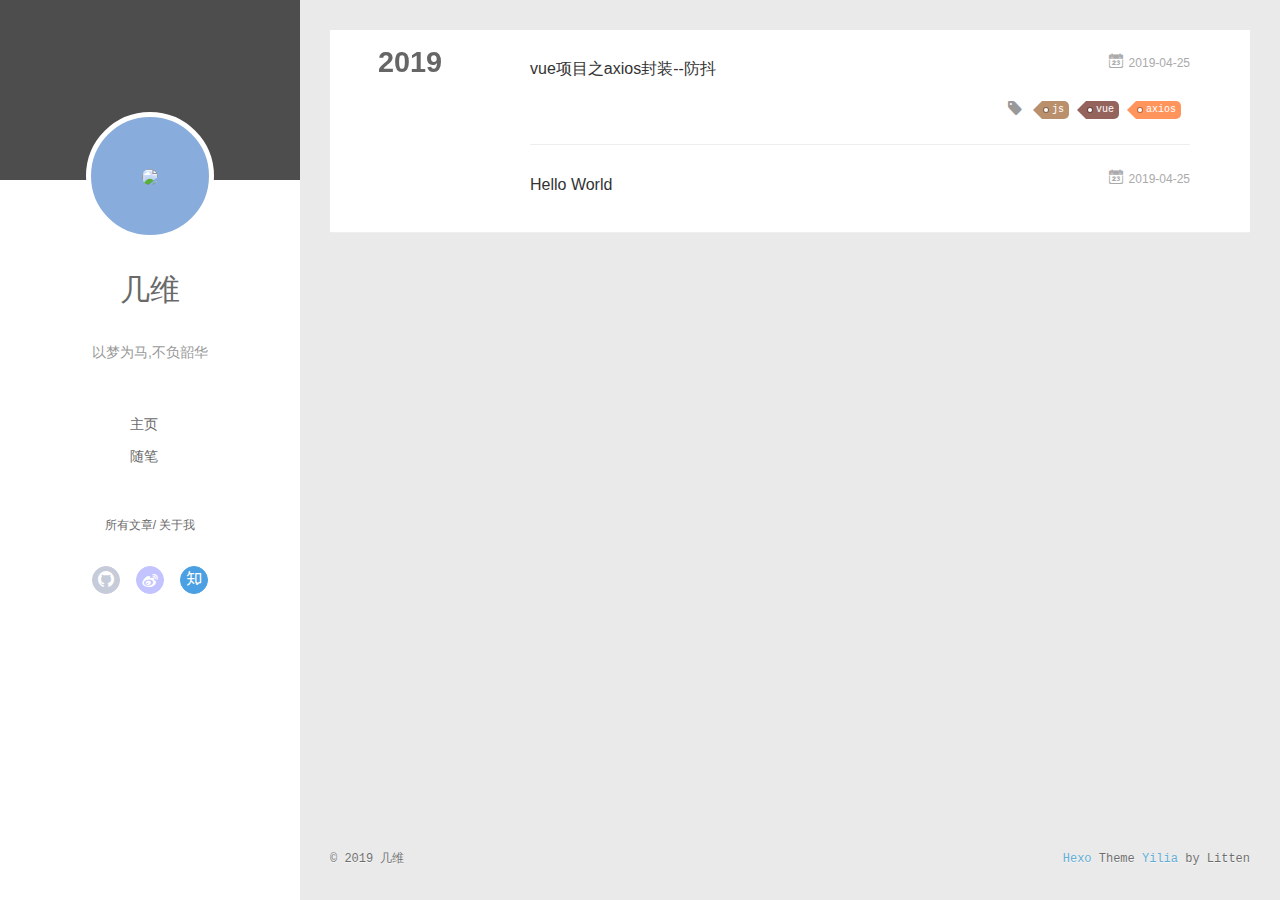
==== commit 853ee165: "Site updated: 2019-04-26 10:04:51" ====
--- a/archives/index.html
+++ b/archives/index.html
@@ -1,5 +1,6 @@
 <!DOCTYPE html>
 <html>
+
 <head><meta name="generator" content="Hexo 3.8.0">
   <meta charset="utf-8">
   
@@ -19,23 +20,37 @@
 <meta name="twitter:title" content="几维的个人博客">
 <meta name="twitter:description" content="前端开发">
   
-    <link rel="alternative" href="/atom.xml" title="几维的个人博客" type="application/atom+xml">
-  
-  
-    <link rel="icon" href="/assets/img/favicon.ico">
+  <link rel="alternative" href="/atom.xml" title="几维的个人博客" type="application/atom+xml">
+  
+  
+  <link rel="icon" href="/assets/img/favicon.ico">
   
   <link rel="stylesheet" type="text/css" href="/./main.0cf68a.css">
   <style type="text/css">
-  
     #container.show {
       background: linear-gradient(200deg,#a0cfe4,#e8c37e);
     }
+
   </style>
   
 
   
 
 </head>
+<script>
+  (function () {
+    var bp = document.createElement('script');
+    var curProtocol = window.location.protocol.split(':')[0];
+    if (curProtocol === 'https') {
+      bp.src = 'https://zz.bdstatic.com/linksubmit/push.js';
+    } else {
+      bp.src = 'http://push.zhanzhang.baidu.com/push.js';
+    }
+    var s = document.getElementsByTagName("script")[0];
+    s.parentNode.insertBefore(bp, s);
+  })();
+
+</script>
 </html>
 <body>
   <div id="container" q-class="show:isCtnShow">
@@ -184,11 +199,11 @@
 		<ul class="article-tag-list">
 			 
         		<li class="article-tag-list-item">
-        			<a href="javascript:void(0)" class="js-tag article-tag-list-link color4">vue</a>
+        			<a href="javascript:void(0)" class="js-tag article-tag-list-link color3">js</a>
         		</li>
       		 
         		<li class="article-tag-list-item">
-        			<a href="javascript:void(0)" class="js-tag article-tag-list-link color3">js</a>
+        			<a href="javascript:void(0)" class="js-tag article-tag-list-link color4">vue</a>
         		</li>
       		 
         		<li class="article-tag-list-item">
@@ -323,19 +338,11 @@
           <ul class="article-tag-list" q-show="showTags">
              
               <li class="article-tag-list-item">
-                <a href="javascript:void(0)" class="js-tag color3">游戏</a>
-              </li>
-             
-              <li class="article-tag-list-item">
-                <a href="javascript:void(0)" class="js-tag color3">旧事</a>
+                <a href="javascript:void(0)" class="js-tag color3">js</a>
               </li>
              
               <li class="article-tag-list-item">
                 <a href="javascript:void(0)" class="js-tag color4">vue</a>
-              </li>
-             
-              <li class="article-tag-list-item">
-                <a href="javascript:void(0)" class="js-tag color3">js</a>
               </li>
              
               <li class="article-tag-list-item">
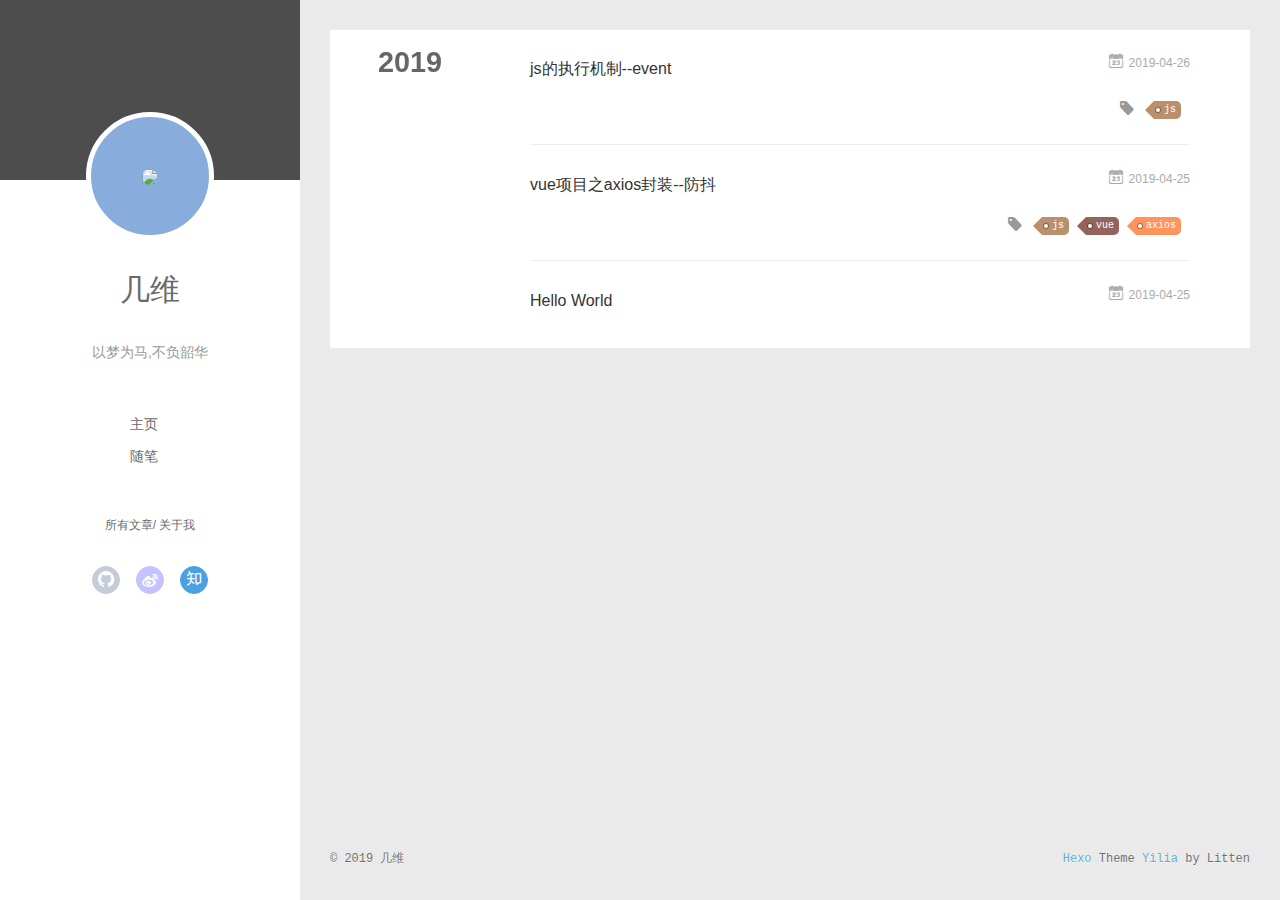
==== commit 0dd9b711: "Site updated: 2019-04-26 17:08:00" ====
--- a/archives/index.html
+++ b/archives/index.html
@@ -176,6 +176,44 @@
           <a href="/archives/2019" class="archive-year">2019</a>
         </div>
         <div class="archives">
+    
+    <article class="archive-article archive-type-post">
+  <div class="archive-article-inner">
+    <header class="archive-article-header">
+      	<div class="article-meta">
+	      	<a href="/2019/04/26/Loop/" class="archive-article-date">
+  	<time datetime="2019-04-26T06:54:46.000Z" itemprop="datePublished"><i class="icon-calendar icon"></i>2019-04-26</time>
+</a>
+        </div>
+    	 
+  
+    <h1 itemprop="name">
+      <a class="archive-article-title" href="/2019/04/26/Loop/">js的执行机制--event</a>
+    </h1>
+  
+
+        <div class="article-info info-on-right">
+          
+	<div class="article-tag tagcloud">
+		<i class="icon-price-tags icon"></i>
+		<ul class="article-tag-list">
+			 
+        		<li class="article-tag-list-item">
+        			<a href="javascript:void(0)" class="js-tag article-tag-list-link color3">js</a>
+        		</li>
+      		
+		</ul>
+	</div>
+
+          
+
+        </div>
+        <div class="clearfix"></div>
+    </header>
+  </div>
+</article>
+  
+    
     
     <article class="archive-article archive-type-post">
   <div class="archive-article-inner">
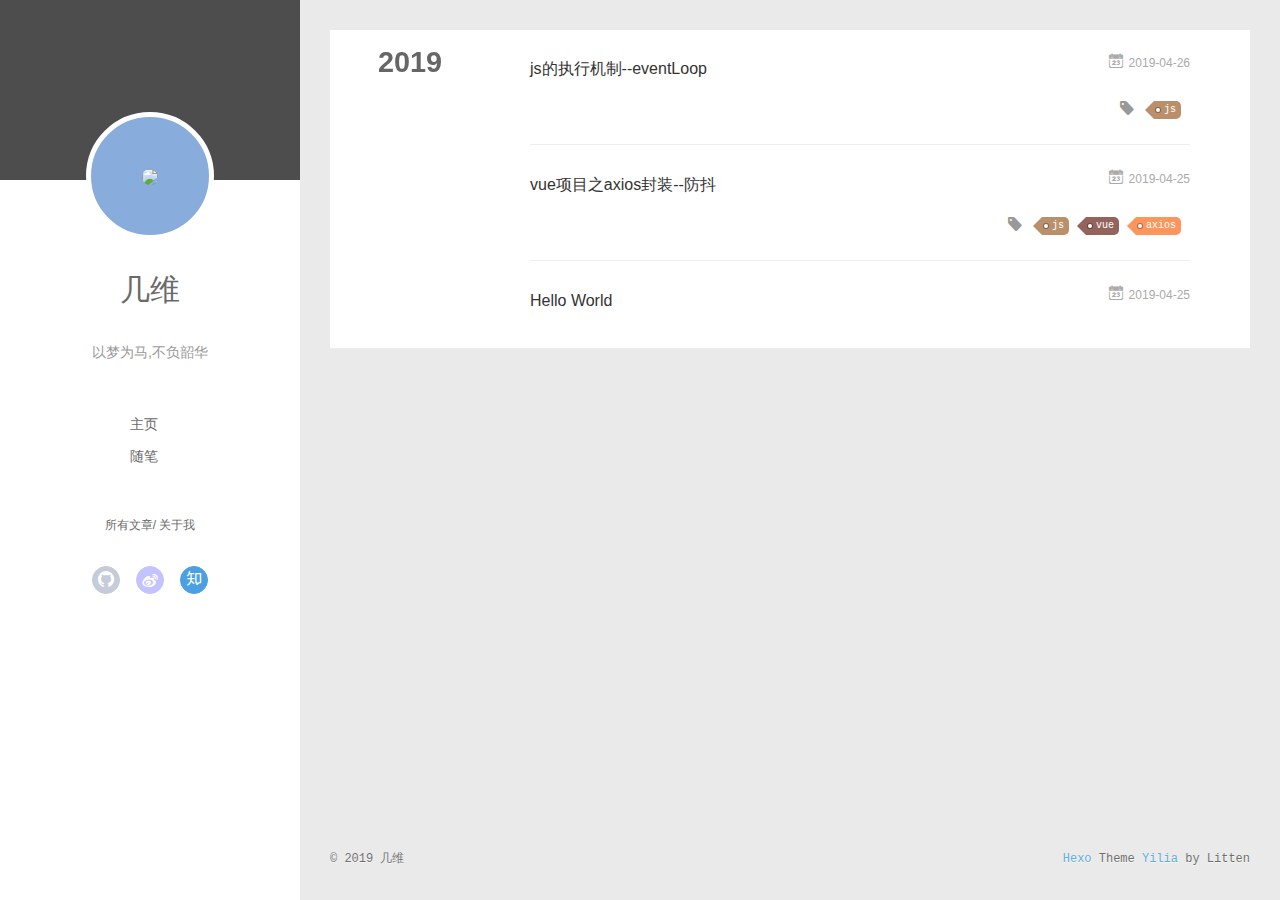
==== commit 98ae67d8: "Site updated: 2019-04-26 17:24:35" ====
--- a/archives/index.html
+++ b/archives/index.html
@@ -188,7 +188,7 @@
     	 
   
     <h1 itemprop="name">
-      <a class="archive-article-title" href="/2019/04/26/Loop/">js的执行机制--event</a>
+      <a class="archive-article-title" href="/2019/04/26/Loop/">js的执行机制--eventLoop</a>
     </h1>
   
 
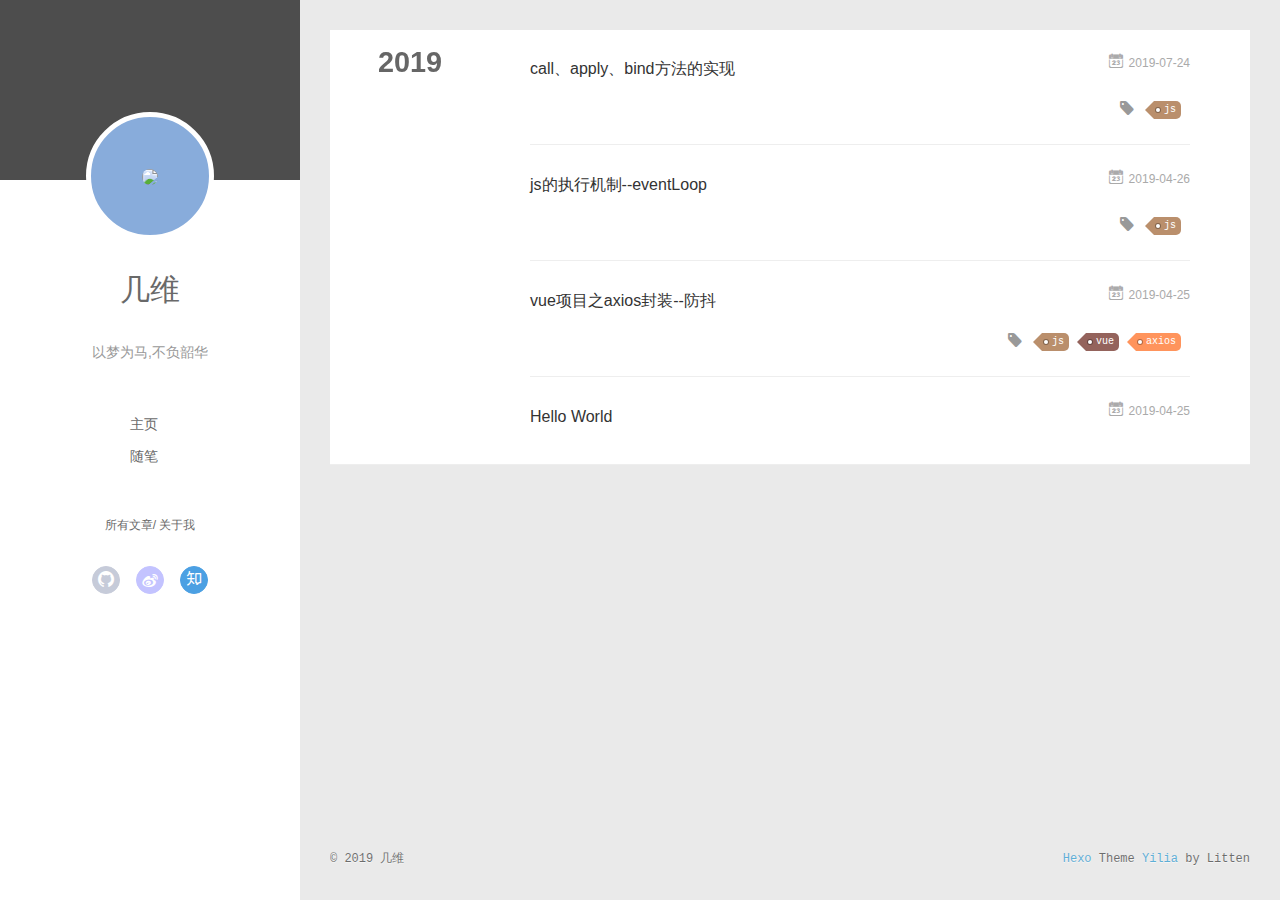
==== commit 3564def8: "Site updated: 2019-07-24 16:55:03" ====
--- a/archives/index.html
+++ b/archives/index.html
@@ -181,6 +181,44 @@
   <div class="archive-article-inner">
     <header class="archive-article-header">
       	<div class="article-meta">
+	      	<a href="/2019/07/24/自己实现call、apply、bind方法/" class="archive-article-date">
+  	<time datetime="2019-07-24T06:41:53.000Z" itemprop="datePublished"><i class="icon-calendar icon"></i>2019-07-24</time>
+</a>
+        </div>
+    	 
+  
+    <h1 itemprop="name">
+      <a class="archive-article-title" href="/2019/07/24/自己实现call、apply、bind方法/">call、apply、bind方法的实现</a>
+    </h1>
+  
+
+        <div class="article-info info-on-right">
+          
+	<div class="article-tag tagcloud">
+		<i class="icon-price-tags icon"></i>
+		<ul class="article-tag-list">
+			 
+        		<li class="article-tag-list-item">
+        			<a href="javascript:void(0)" class="js-tag article-tag-list-link color3">js</a>
+        		</li>
+      		
+		</ul>
+	</div>
+
+          
+
+        </div>
+        <div class="clearfix"></div>
+    </header>
+  </div>
+</article>
+  
+    
+    
+    <article class="archive-article archive-type-post">
+  <div class="archive-article-inner">
+    <header class="archive-article-header">
+      	<div class="article-meta">
 	      	<a href="/2019/04/26/Loop/" class="archive-article-date">
   	<time datetime="2019-04-26T06:54:46.000Z" itemprop="datePublished"><i class="icon-calendar icon"></i>2019-04-26</time>
 </a>
@@ -385,6 +423,10 @@
              
               <li class="article-tag-list-item">
                 <a href="javascript:void(0)" class="js-tag color1">axios</a>
+              </li>
+             
+              <li class="article-tag-list-item">
+                <a href="javascript:void(0)" class="js-tag color4">-js</a>
               </li>
             
             <div class="clearfix"></div>
